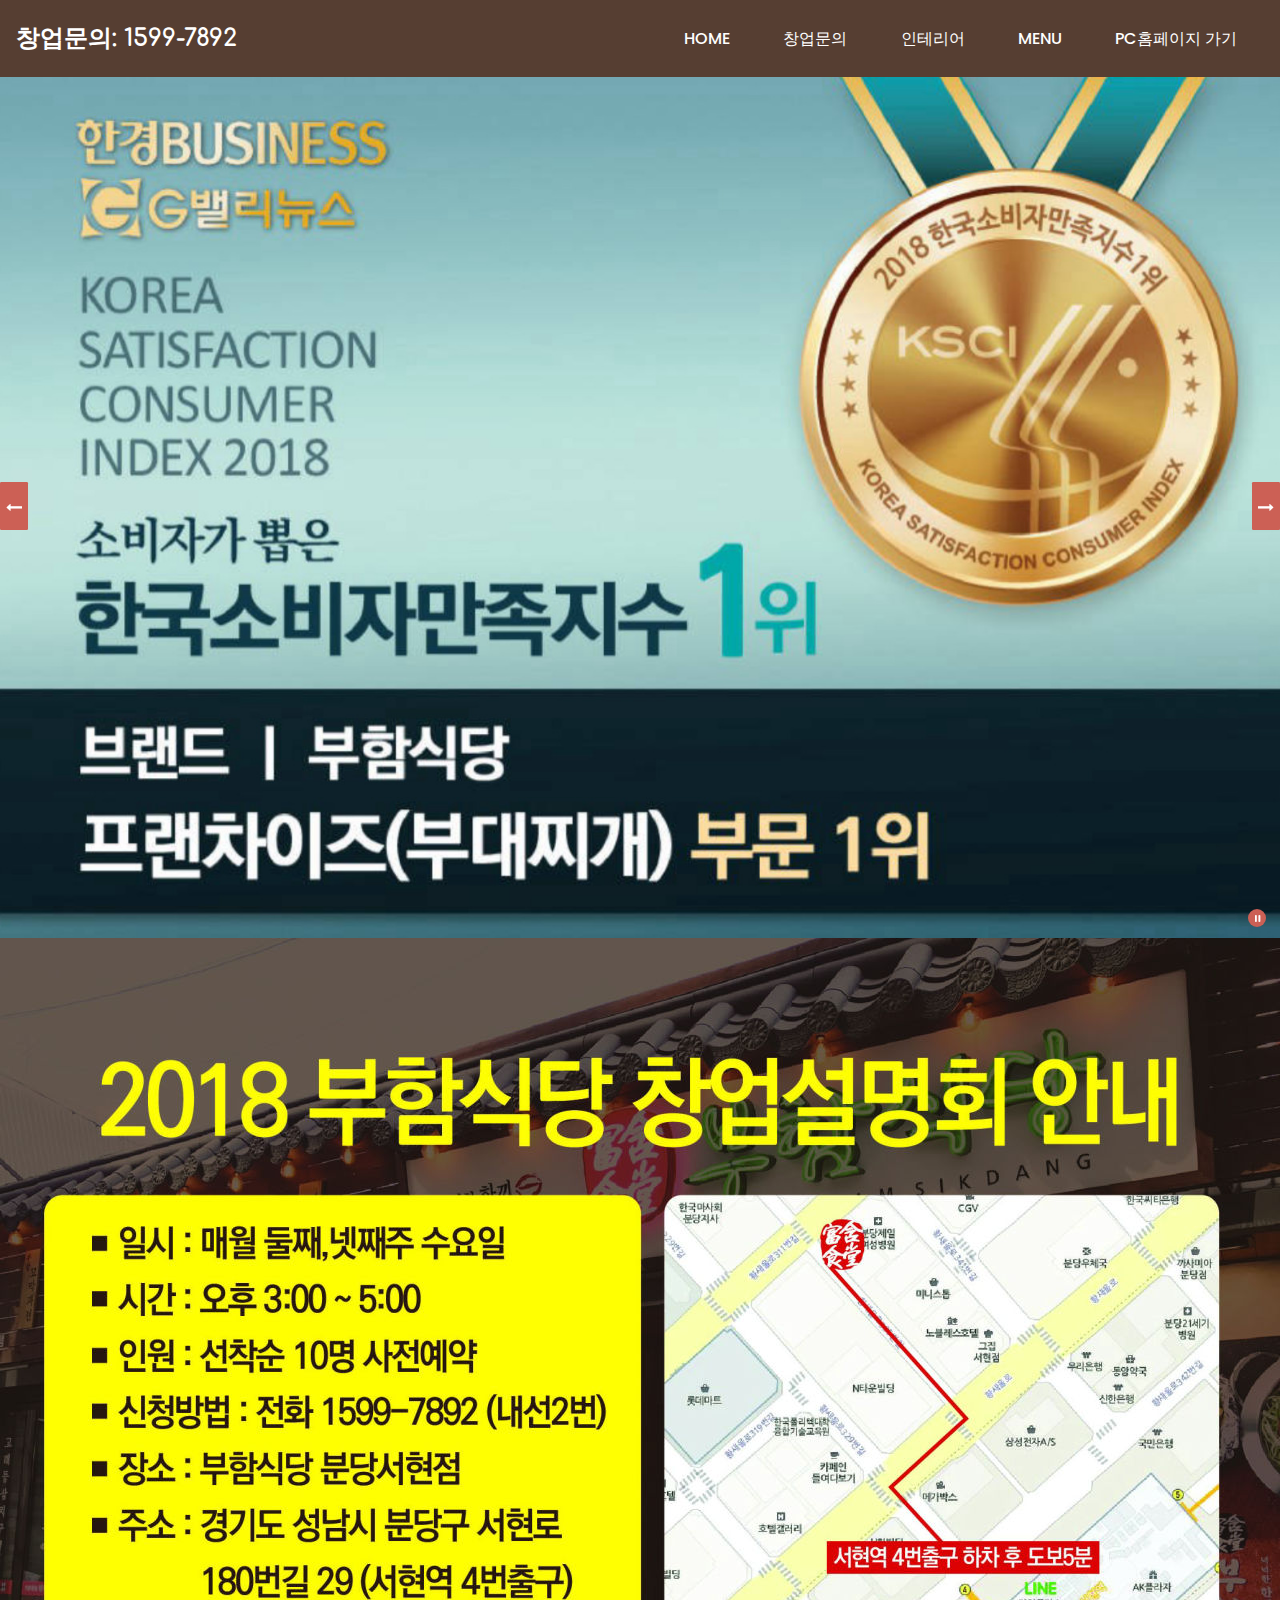
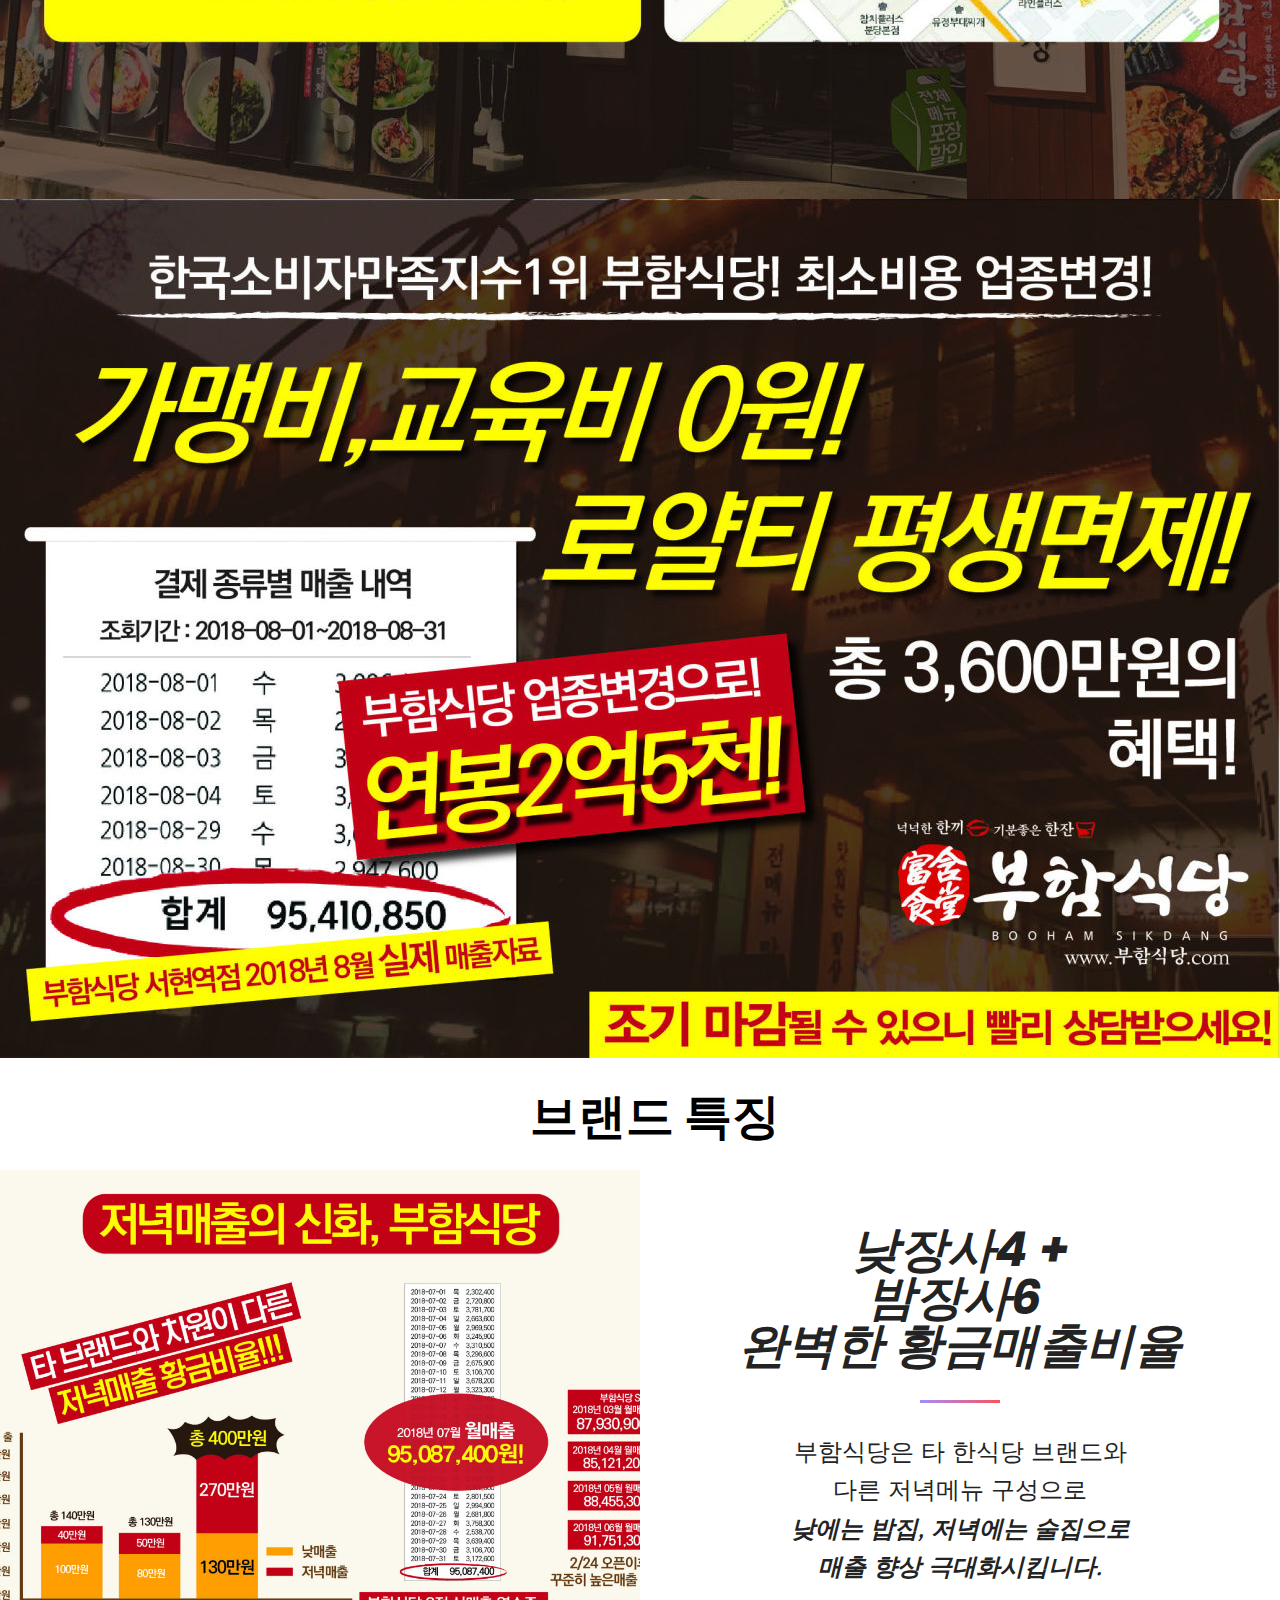
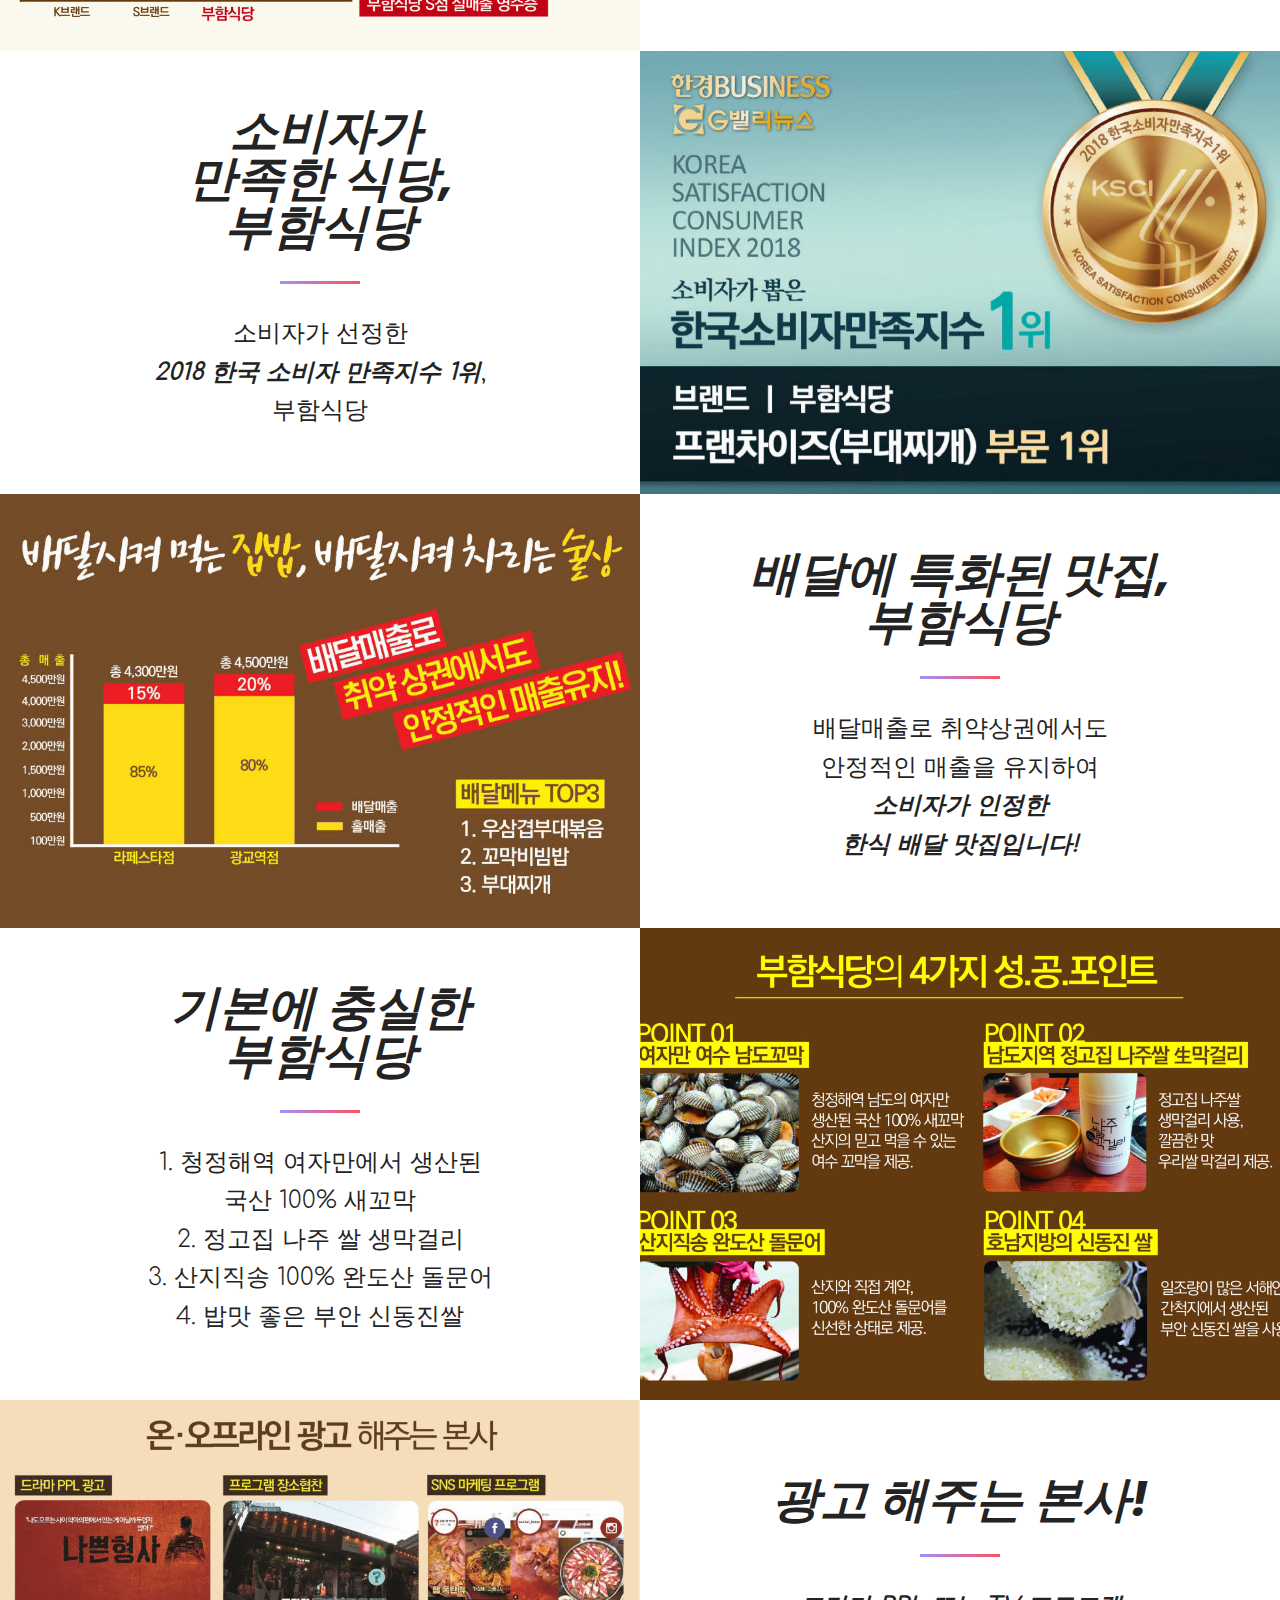
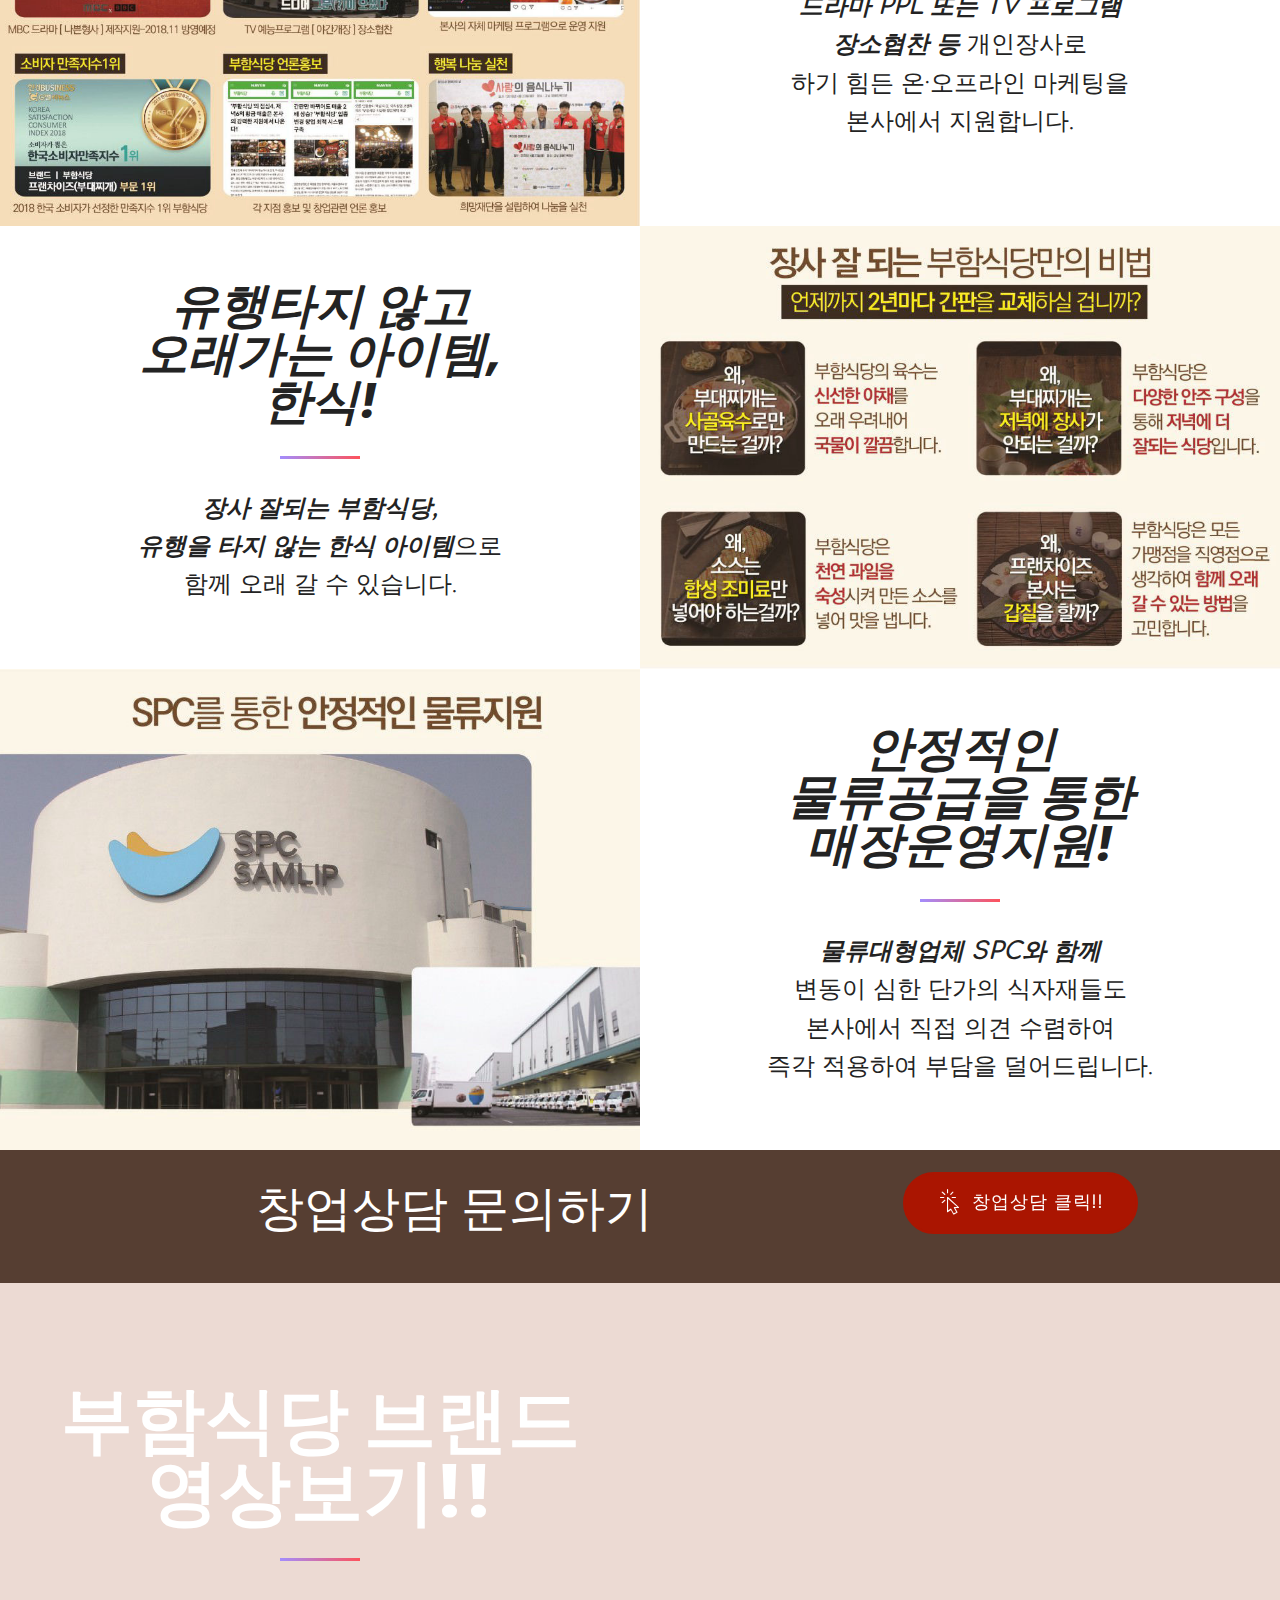
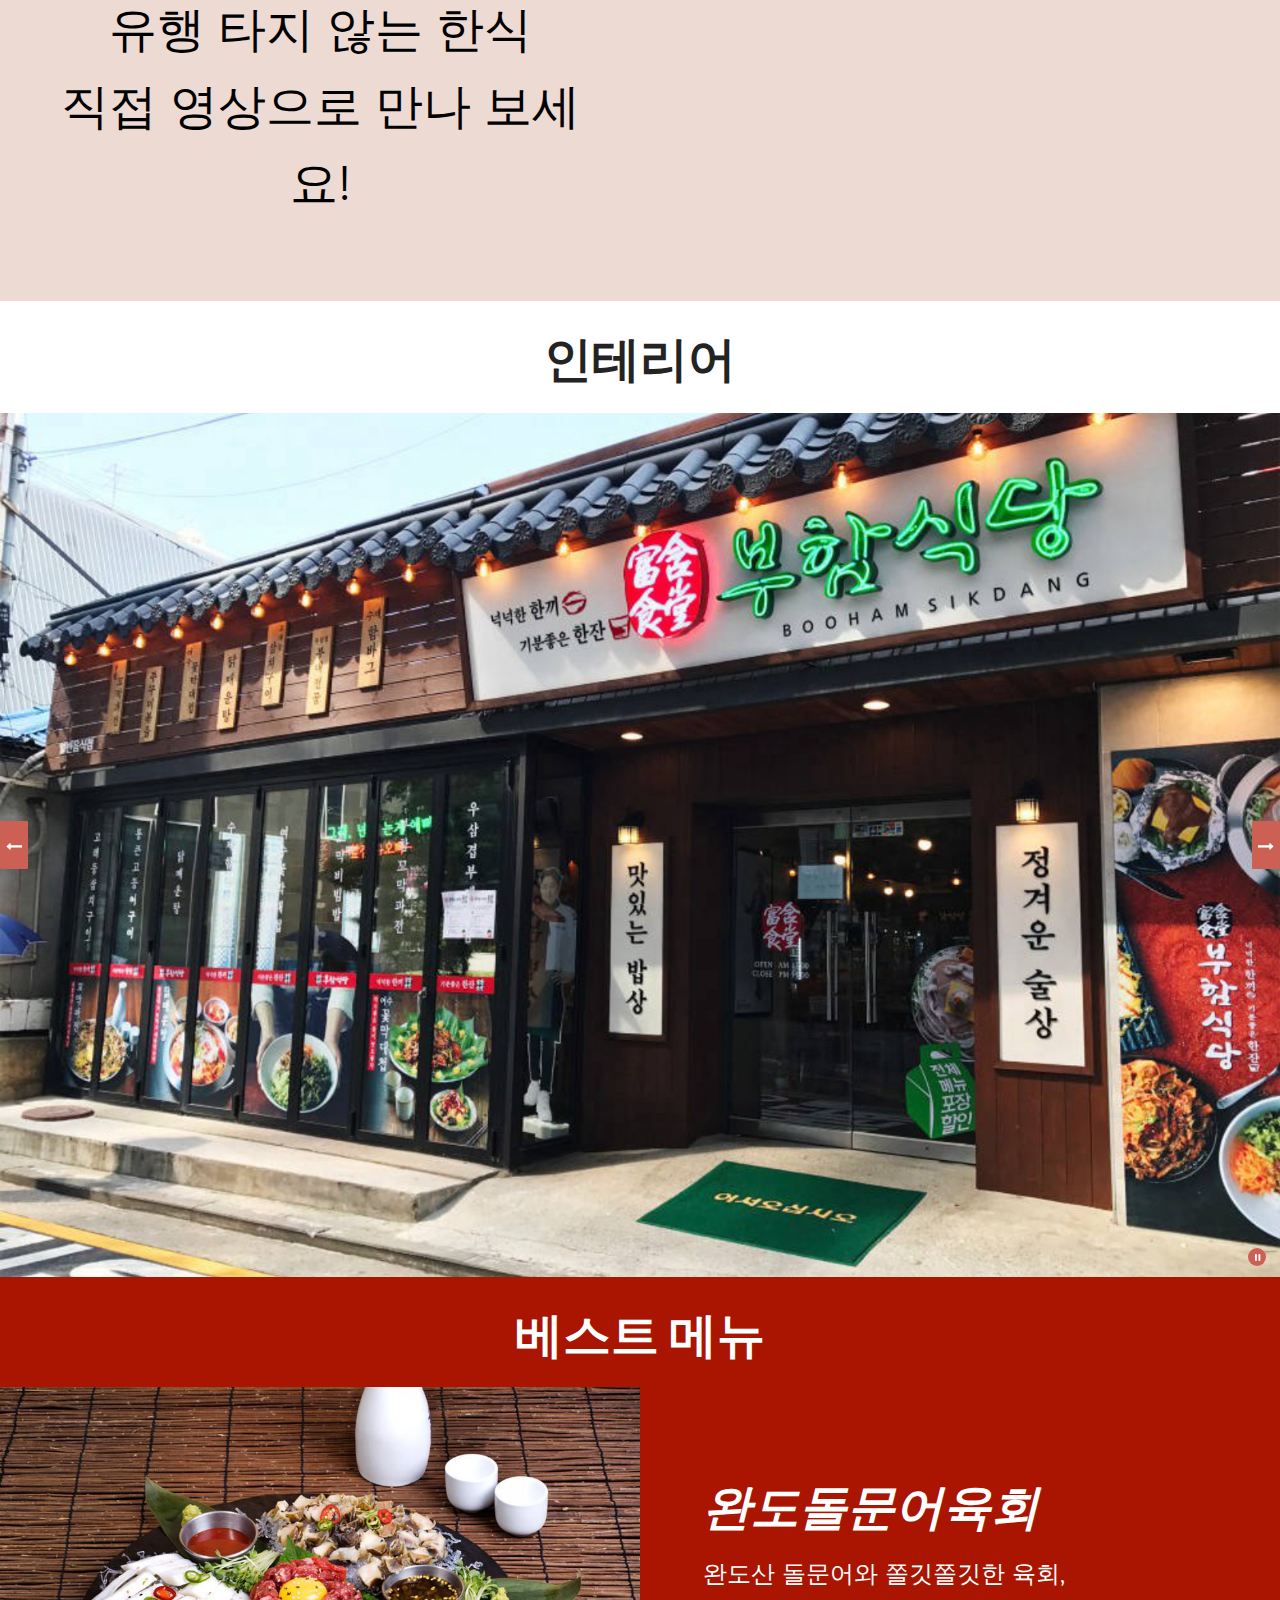
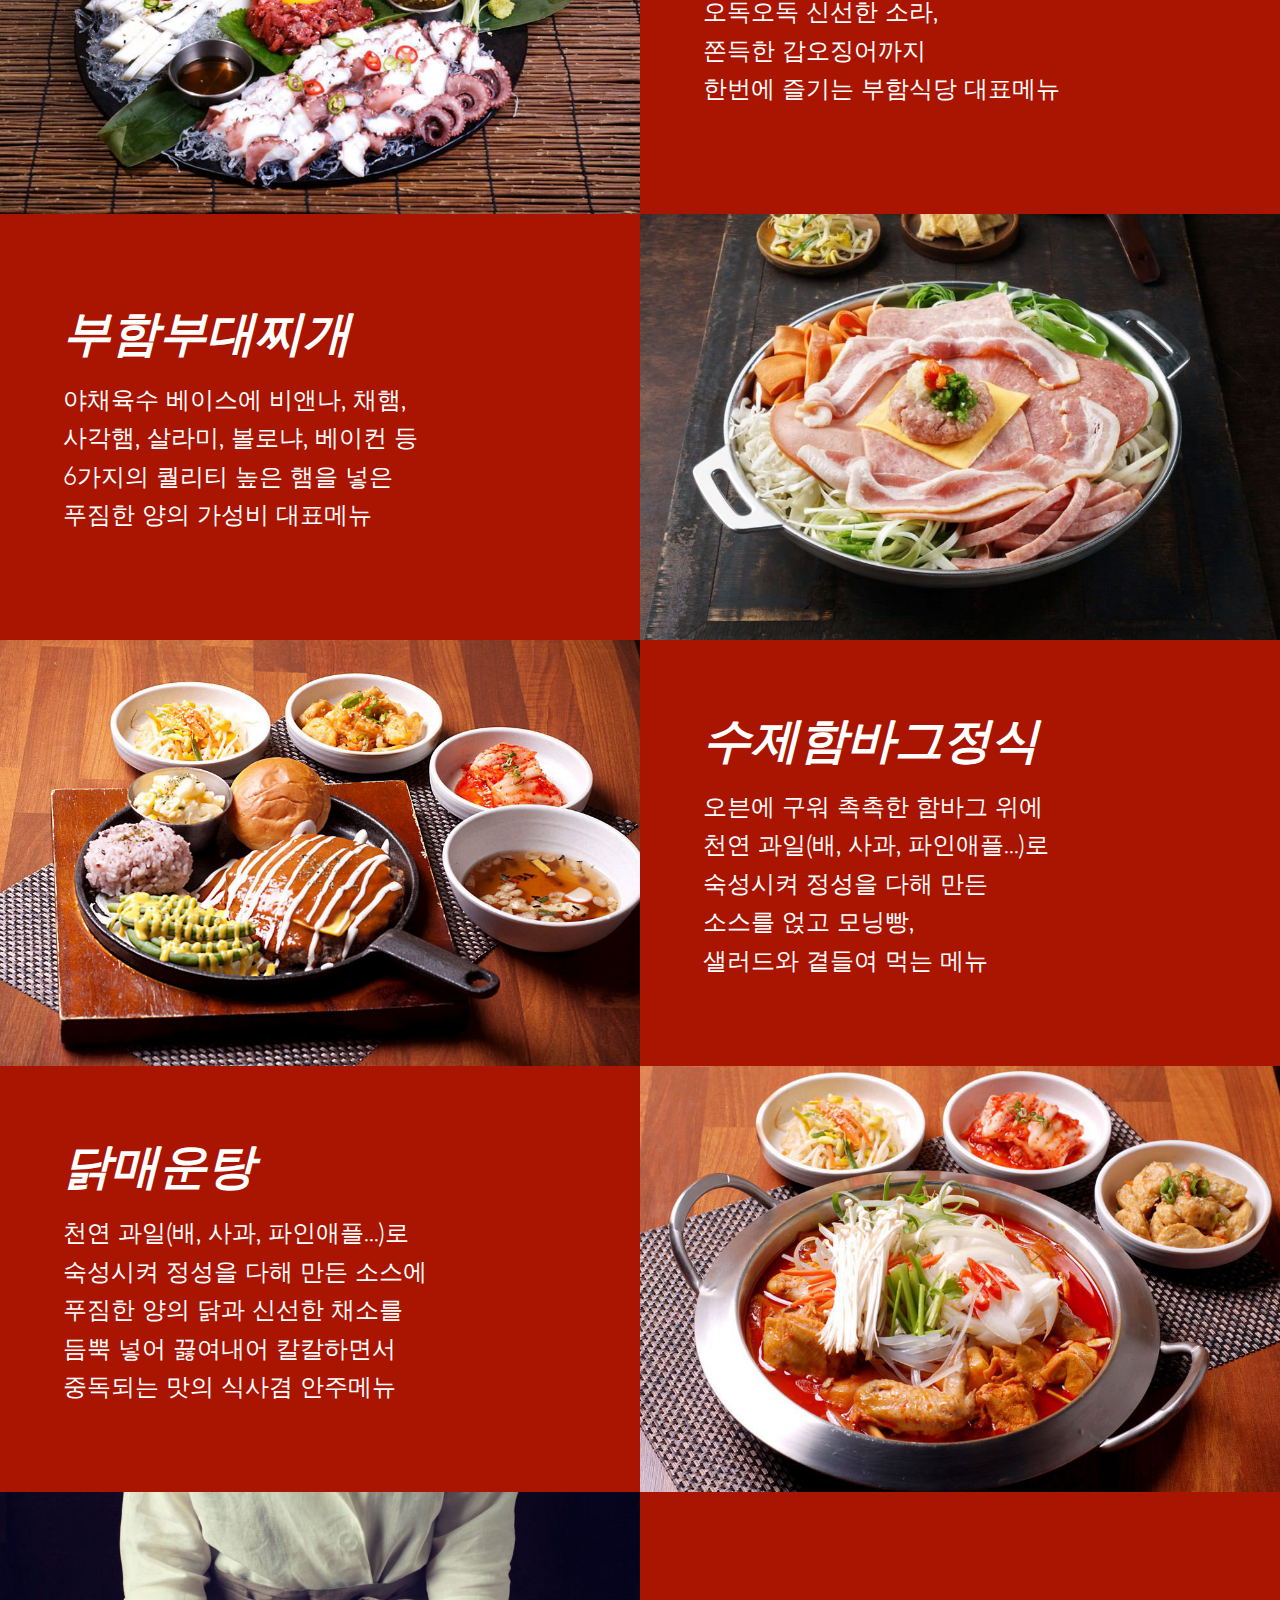
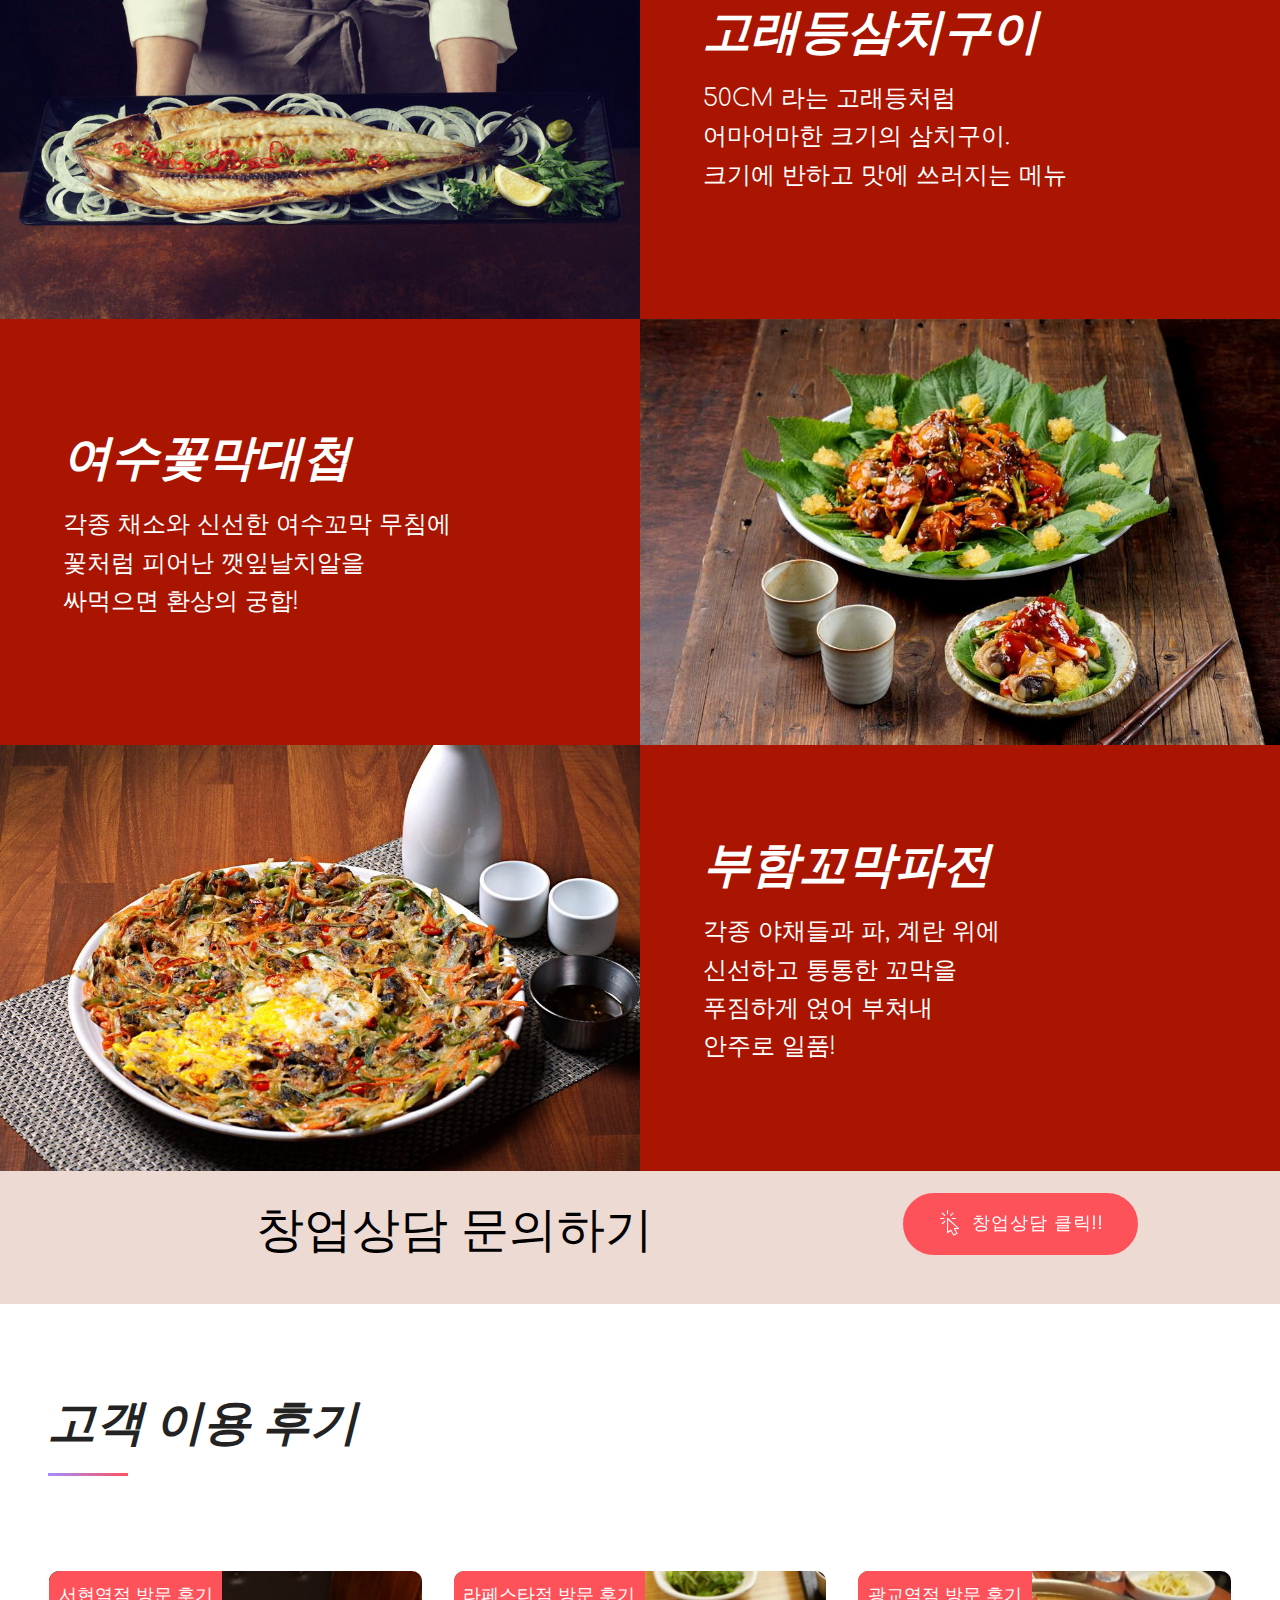
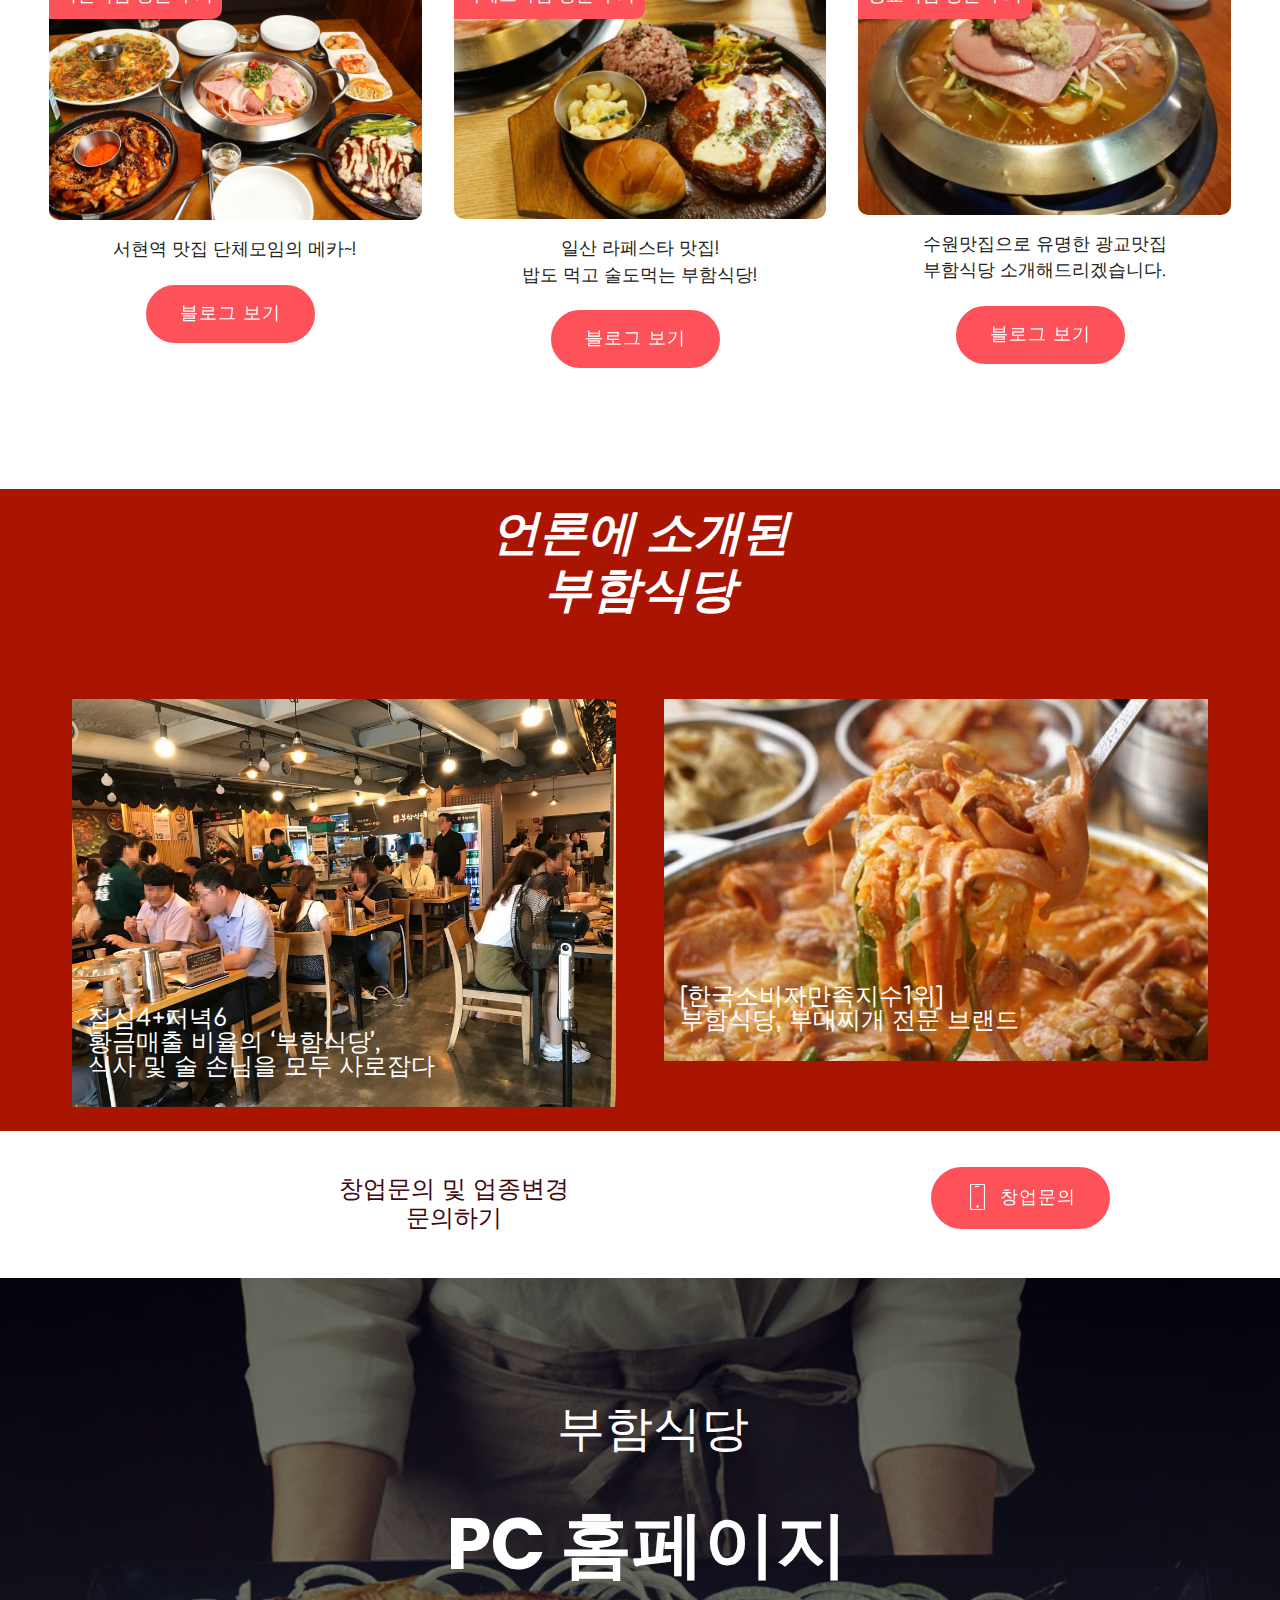
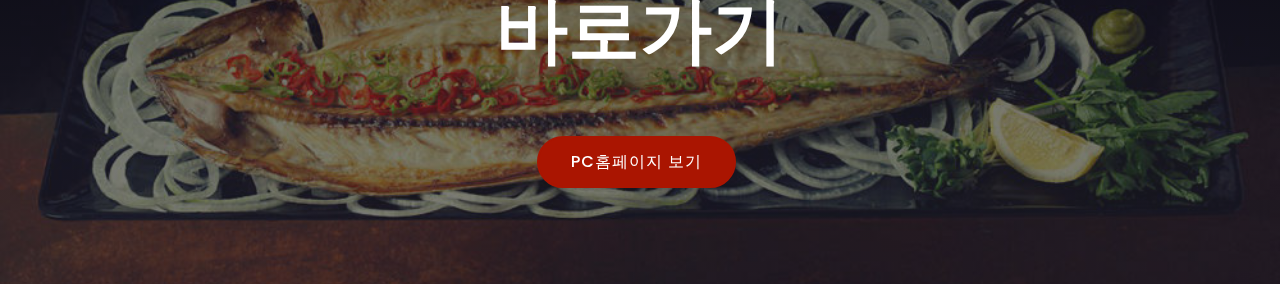
==== index.html @ ecb831d1 "11.16" ====
<!DOCTYPE html>
<html >
<head>
  <!-- Site made with Mobirise Website Builder v4.7.7, https://mobirise.com -->
  <meta charset="UTF-8">
  <meta http-equiv="X-UA-Compatible" content="IE=edge">
  <meta name="generator" content="Mobirise v4.7.7, mobirise.com">
  <meta name="viewport" content="width=device-width, initial-scale=1, minimum-scale=1">
  <link rel="shortcut icon" href="assets/images/logo2.png" type="image/x-icon">
  <meta name="description" content="부함식당 한식창업 아이템">
  <title>부함식당 한식창업</title>
  <link rel="stylesheet" href="assets/icon54/style.css">
  <link rel="stylesheet" href="assets/web/assets/mobirise-icons/mobirise-icons.css">
  <link rel="stylesheet" href="https://fonts.googleapis.com/css?family=Poppins:300,400,500,600,700">
  <link rel="stylesheet" href="assets/bootstrap/css/bootstrap.min.css">
  <link rel="stylesheet" href="assets/bootstrap/css/bootstrap-grid.min.css">
  <link rel="stylesheet" href="assets/bootstrap/css/bootstrap-reboot.min.css">
  <link rel="stylesheet" href="assets/dropdown/css/style.css">
  <link rel="stylesheet" href="assets/theme/css/style.css">
  <link rel="stylesheet" href="assets/wowslider-init/style.css">
  <link rel="stylesheet" href="assets/mobirise/css/mbr-additional.css" type="text/css">
  
  
  <!-- Facebook Pixel Code -->
<script>
!function(f,b,e,v,n,t,s){if(f.fbq)return;n=f.fbq=function(){n.callMethod?
n.callMethod.apply(n,arguments):n.queue.push(arguments)};if(!f._fbq)f._fbq=n;
n.push=n;n.loaded=!0;n.version='2.0';n.queue=[];t=b.createElement(e);t.async=!0;
t.src=v;s=b.getElementsByTagName(e)[0];s.parentNode.insertBefore(t,s)}(window,
document,'script','https://connect.facebook.net/en_US/fbevents.js');
fbq('init', '334374096729986');
fbq('track', 'PageView');
</script>
<noscript><img height="1" width="1" style="display:none"
src="https://www.facebook.com/tr?id=334374096729986&ev=PageView&noscript=1"
/></noscript>
<!-- DO NOT MODIFY -->
<!-- End Facebook Pixel Code -->

<script type="text/javascript" charset="UTF-8" src="//t1.daumcdn.net/adfit/static/kp.js"></script>
<script type="text/javascript">
      kakaoPixel('2695495628180375016').pageView('retageting');
</script>
<link rel="stylesheet" href = "assets/wowslider-init/boundary/style.css"></link><link rel="stylesheet" href = "assets/wowslider-init/boundary/style.css"></link></head>
<body>
  <section class="menu cid-qMMxXJLkba" once="menu" id="menu1-8">

    
    

    <nav class="navbar navbar-dropdown navbar-fixed-top navbar-expand-lg">
        <div class="navbar-brand">
            
            <span class="navbar-caption-wrap"><a class="navbar-caption text-white display-5" href="tel:1599-7892">창업문의: 1599-7892<br></a></span>
        </div>
        <button class="navbar-toggler" type="button" data-toggle="collapse" data-target="#navbarSupportedContent" aria-controls="navbarNavAltMarkup" aria-expanded="false" aria-label="Toggle navigation">
            <div class="hamburger">
                <span></span>
                <span></span>
                <span></span>
                <span></span>
            </div>
        </button>
      <div class="collapse navbar-collapse" id="navbarSupportedContent">
            <ul class="navbar-nav nav-dropdown nav-right" data-app-modern-menu="true"><li class="nav-item">
                    <a class="nav-link link text-white display-4" href="index.html">HOME</a>
                </li><li class="nav-item"><a class="nav-link link text-white display-4" href="db.html">창업문의</a></li>
                <li class="nav-item">
                    <a class="nav-link link text-white display-4" href="index.html#wowslider-q">인테리어</a>
                </li><li class="nav-item"><a class="nav-link link text-white display-4" href="index.html#features16-v">MENU</a></li>
                <li class="nav-item">
                    <a class="nav-link link text-white display-4" href="https://goo.gl/EQ16Mb" target="_blank">PC홈페이지 가기</a>
                </li></ul>
            
            
      </div>
    </nav>
</section>

<section once="footers" class="cid-qMMzba662f" id="footer1-d">

    

    

    <div class="container">
        <div class="media-container-row align-center justify-content-center align-items-center">
            <div class="section-text m-2">
                <p class="mbr-text mbr-black mb-0 mbr-fonts-style display-7">dfdfdfdfdfdfdf</p>
            </div>
            
        </div>
    </div>
</section>

<section class="mbr-wowslider-container mbr-section mbr-section__container carousel slide mbr-section-nopadding mbr-wowslider-container--boundary" data-ride="carousel" data-keyboard="false" data-wrap="true" data-interval="false" id="wowslider-9" data-rv-view="5" style="background-color: rgb(255, 255, 255);">
    <div class="mbr-wowslider">
        <div class="ws_images">
            <ul>
                <li>
                    
                    <img src="assets/images/batch-180918-4-1600x1080.jpg" alt="title 2" title="title 2"> text 2
                </li><li>
                    
                    <img src="assets/images/kakaotalk-photo-2018-10-01-11-43-52-1600x1080.jpg" alt="title 1" title="title 1"> text 1
                </li><li>
                    
                    <img src="assets/images/batch-180918-2-1600x1080.jpg" alt="title 3" title="title 3"> text 3
                </li><li>
                    
                    <img src="assets/images/kakaotalk-photo-2018-10-01-11-43-47-1600x1080.jpg" alt="title 2" title="title 2"> text 2
                </li>
            </ul>
        </div>
        <div class="ws_bullets">
            <div>
                <a href="#" title="">
                    <span><img alt="slide1" src="assets/images/batch-180918-4-85x48.png"></span>
                </a><a href="#" title="">
                    <span><img alt="slide1" src="assets/images/kakaotalk-photo-2018-10-01-11-43-52-85x48.png"></span>
                </a><a href="#" title="">
                    <span><img alt="slide1" src="assets/images/batch-180918-2-85x48.png"></span>
                </a><a href="#" title="">
                    <span><img alt="slide1" src="assets/images/kakaotalk-photo-2018-10-01-11-43-47-85x48.png"></span>
                </a>
            </div>
        </div>
        <div class="ws_shadow"></div>
        <div class="mbr-wowslider-options">
            <div class="params" data-paddingbottom="0" data-anim-type="basic_linear" data-theme="boundary" data-autoplay="true" data-paddingtop="0" data-fullscreen="true" data-showbullets="false" data-timeout="1" data-duration="2.5" data-height="1080" data-width="1600" data-responsive="2" data-showcaptions="false" data-captionseffect="slide" data-hidecontrols="false"></div>
        </div>
</div></section>

<section class="image2 cid-r6hcCCMscD" id="image2-2m">

    

    <figure class="mbr-figure">
        <div class="image-block" style="width: 100%;">
            <img src="assets/images/1212121212-1280x861.jpg" alt="" title="">
        </div>
    </figure>
</section>

<section class="image2 cid-r8SwVC0yPe" id="image2-2n">

    

    <figure class="mbr-figure">
        <div class="image-block" style="width: 100%;">
            <img src="assets/images/kakaotalk-photo-2018-11-09-14-21-27-1280x859.jpg" alt="" title="">
        </div>
    </figure>
</section>

<section class="cid-qMMzH7i9f5" id="content7-e">

    

    
    <div class="container-fluid">
        <div class="row justify-content-center">
            <div class="col-12 col-lg-6 col-md-8 align-center">
                
                <h2 class="mbr-section-title align-center mbr-fonts-style mbr-bold display-2"><p>&nbsp; &nbsp;브랜드 특징<br></p></h2>
            </div>
        </div>
    </div>
</section>

<section class="features1 cid-qMMA1m93Fi" id="features1-f">

    

    
    <div class="container-fluid">
        <div class="row main align-items-center">
            <div class="col-md-6 image-element align-self-stretch">
                <div class="img-wrap" style="width: 80%; height: 80%;">
                    <img src="assets/images/kakaotalk-photo-2018-10-01-11-43-52-1280x852.jpg" alt="" title="">
                </div>
            </div>
            <div class="col-md-6 text-element">
                <div class="text-content">
                    <h2 class="mbr-title pt-2 mbr-fonts-style align-center display-2"><strong><em>낮장사4 +</em></strong><br><strong><em>밤장사6&nbsp;</em></strong><br><strong><em>완벽한 황금매출비율</em></strong></h2>
                    <div class="underline align-center">
                         <div class="line"></div>
                    </div>
                    <div class="mbr-section-text">
                        <p class="mbr-text pt-3 mbr-light mbr-fonts-style align-center display-5">부함식당은 타 한식당 브랜드와<br>다른 저녁메뉴 구성으로<br><strong><em>낮에는 밥집, 저녁에는 술집으로<br>매출 향상 극대화시킵니다.</em></strong><br></p>
                    </div>
                    
                </div>
            </div>
        </div>
    </div>          
</section>

<section class="features1 cid-qMMAOLoNWB" id="features1-i">

    

    
    <div class="container-fluid">
        <div class="row main align-items-center">
            <div class="col-md-6 image-element align-self-stretch">
                <div class="img-wrap" style="width: 80%; height: 80%;">
                    <img src="assets/images/batch-180918-7-1000x665.jpg" alt="" title="">
                </div>
            </div>
            <div class="col-md-6 text-element">
                <div class="text-content">
                    <h2 class="mbr-title pt-2 mbr-fonts-style align-center display-2"><strong><em>&nbsp;소비자가</em></strong><br><strong><em>만족한 식당,</em></strong><br><strong><em>부함식당</em></strong></h2>
                    <div class="underline align-center">
                         <div class="line"></div>
                    </div>
                    <div class="mbr-section-text">
                        <p class="mbr-text pt-3 mbr-light mbr-fonts-style align-center display-5">소비자가 선정한<br><strong><em>2018 한국 소비자 만족지수 1위</em></strong>,<br>부함식당<br></p>
                    </div>
                    
                </div>
            </div>
        </div>
    </div>          
</section>

<section class="features1 cid-qNoszaMg7a" id="features1-1r">

    

    
    <div class="container-fluid">
        <div class="row main align-items-center">
            <div class="col-md-6 image-element align-self-stretch">
                <div class="img-wrap" style="width: 80%; height: 80%;">
                    <img src="assets/images/batch-180918-2-1000x665.jpg" alt="" title="">
                </div>
            </div>
            <div class="col-md-6 text-element">
                <div class="text-content">
                    <h2 class="mbr-title pt-2 mbr-fonts-style align-center display-2"><strong><em>배달에 특화된 맛집,</em></strong><br><strong><em>부함식당</em></strong></h2>
                    <div class="underline align-center">
                         <div class="line"></div>
                    </div>
                    <div class="mbr-section-text">
                        <p class="mbr-text pt-3 mbr-light mbr-fonts-style align-center display-5">배달매출로 취약상권에서도<br>안정적인 매출을 유지하여<br><strong><em>소비자가 인정한<br>한식 배달 맛집입니다!</em></strong><br></p>
                    </div>
                    
                </div>
            </div>
        </div>
    </div>          
</section>

<section class="features1 cid-qNotUq6Yxp" id="features1-1s">

    

    
    <div class="container-fluid">
        <div class="row main align-items-center">
            <div class="col-md-6 image-element align-self-stretch">
                <div class="img-wrap" style="width: 80%; height: 80%;">
                    <img src="assets/images/kakaotalk-photo-2018-10-15-15-37-14-1280x852.jpg" alt="" title="">
                </div>
            </div>
            <div class="col-md-6 text-element">
                <div class="text-content">
                    <h2 class="mbr-title pt-2 mbr-fonts-style align-center display-2"><strong><em>기본에 충실한</em></strong><br><strong><em>부함식당</em></strong></h2>
                    <div class="underline align-center">
                         <div class="line"></div>
                    </div>
                    <div class="mbr-section-text">
                        <p class="mbr-text pt-3 mbr-light mbr-fonts-style align-center display-5">1. 청정해역 여자만에서 생산된<br>국산 100% 새꼬막<br>2. 정고집 나주 쌀 생막걸리<br>3. 산지직송 100% 완도산 돌문어<br>4. 밥맛 좋은 부안 신동진쌀<br></p>
                    </div>
                    
                </div>
            </div>
        </div>
    </div>          
</section>

<section class="features1 cid-qMMAszRiwm" id="features1-g">

    

    
    <div class="container-fluid">
        <div class="row main align-items-center">
            <div class="col-md-6 image-element align-self-stretch">
                <div class="img-wrap" style="width: 80%; height: 80%;">
                    <img src="assets/images/batch-180918-4-1000x665.jpg" alt="" title="">
                </div>
            </div>
            <div class="col-md-6 text-element">
                <div class="text-content">
                    <h2 class="mbr-title pt-2 mbr-fonts-style align-center display-2"><strong><em>광고 해주는 본사!</em></strong></h2>
                    <div class="underline align-center">
                         <div class="line"></div>
                    </div>
                    <div class="mbr-section-text">
                        <p class="mbr-text pt-3 mbr-light mbr-fonts-style align-center display-5"><em><strong>드라마 PPL 또는 TV 프로그램<br>장소협찬 등</strong></em> 개인장사로<br>하기 힘든 온·오프라인 마케팅을<br>본사에서  지원합니다.<br></p>
                    </div>
                    
                </div>
            </div>
        </div>
    </div>          
</section>

<section class="features1 cid-qMMC7iAQ6t" id="features1-l">

    

    
    <div class="container-fluid">
        <div class="row main align-items-center">
            <div class="col-md-6 image-element align-self-stretch">
                <div class="img-wrap" style="width: 80%; height: 80%;">
                    <img src="assets/images/batch-180918-5-1000x667.jpg" alt="" title="">
                </div>
            </div>
            <div class="col-md-6 text-element">
                <div class="text-content">
                    <h2 class="mbr-title pt-2 mbr-fonts-style align-center display-2"><strong><em>유행타지 않고</em></strong><br><strong><em>오래가는 아이템,</em></strong><br><strong><em>한식!</em></strong></h2>
                    <div class="underline align-center">
                         <div class="line"></div>
                    </div>
                    <div class="mbr-section-text">
                        <p class="mbr-text pt-3 mbr-light mbr-fonts-style align-center display-5"><strong><em>장사 잘되는 부함식당,</em></strong><br><strong><em>유행을 타지 않는 한식 아이템</em></strong>으로<br>함께 오래 갈 수 있습니다.<br></p>
                    </div>
                    
                </div>
            </div>
        </div>
    </div>          
</section>

<section class="features1 cid-qMMB5ZjVX3" id="features1-j">

    

    
    <div class="container-fluid">
        <div class="row main align-items-center">
            <div class="col-md-6 image-element align-self-stretch">
                <div class="img-wrap" style="width: 80%; height: 80%;">
                    <img src="assets/images/batch-180918-6-1000x667.jpg" alt="" title="">
                </div>
            </div>
            <div class="col-md-6 text-element">
                <div class="text-content">
                    <h2 class="mbr-title pt-2 mbr-fonts-style align-center display-2"><strong><em>안정적인</em></strong><br><strong><em>물류공급을&nbsp;</em></strong><strong><em>통한</em></strong><br><strong><em>매장운영지원!</em></strong></h2>
                    <div class="underline align-center">
                         <div class="line"></div>
                    </div>
                    <div class="mbr-section-text">
                        <p class="mbr-text pt-3 mbr-light mbr-fonts-style align-center display-5"><strong><em>물류대형업체 SPC와 함께</em></strong><br>변동이 심한 단가의 식자재들도<br>본사에서 직접 의견 수렴하여<br>즉각 적용하여 부담을 덜어드립니다.<br></p>
                    </div>
                    
                </div>
            </div>
        </div>
    </div>          
</section>

<section class="cid-qMMJbkjEQW" id="info1-12">

    

    
    <div class="container text-center">
        <div class="row justify-content-center">
            <div class="col-md-8 section">
                <div class="section-title">
                    <h3 class="mbr-fonts-style mbr-section-title display-2">창업상담 문의하기</h3>
                </div>
            </div>
            <div class="col-md-4 mbr-section-btn"><a href="db.html" class="btn btn-info display-7"><span class="icon54-v1-click-1 mbr-iconfont mbr-iconfont-btn"></span>창업상담 클릭!!</a></div>
        </div>
    </div>
</section>

<section class="features4 cid-qMMCCzQsJc" id="features4-m">

    

    
    <div class="container-fluid">   
        <div class="row content-row align-items-center">
            <div class="col-lg-6 text-content">
                <h2 class="mbr-title pt-2 mbr-fonts-style align-center mbr-black display-1"><strong>부함식당 브랜드</strong><br><strong>영상보기!!</strong></h2>
                <div class="underline align-center">
                    <div class="line"></div>
                </div>
                <div class="mbr-section-text">
                    <p class="mbr-text pt-3 mbr-light mbr-fonts-style align-center display-2">유행 타지 않는 한식<br>직접 영상으로 만나 보세요!</p>
                </div>
                
            </div>
            <div class="col-lg-6 media-content">
                <div class="mbr-figure"><iframe class="mbr-embedded-video" src="https://www.youtube.com/embed/zvyO1u4WNfY?rel=0&amp;amp;showinfo=0&amp;autoplay=0&amp;loop=0" width="1280" height="720" frameborder="0" allowfullscreen></iframe></div>
            </div>
        </div>
    </div>          
</section>

<section class="cid-qMMFSzTJXP" id="content7-p">

    

    
    <div class="container-fluid">
        <div class="row justify-content-center">
            <div class="col-12 col-lg-6 col-md-8 align-center">
                
                <h2 class="mbr-section-title align-center mbr-fonts-style mbr-bold display-2"><p>인테리어<br></p></h2>
            </div>
        </div>
    </div>
</section>

<section class="mbr-wowslider-container mbr-section mbr-section__container carousel slide mbr-section-nopadding mbr-wowslider-container--boundary" data-ride="carousel" data-keyboard="false" data-wrap="true" data-interval="false" id="wowslider-q" data-rv-view="57" style="background-color: rgb(255, 255, 255);">
    <div class="mbr-wowslider">
        <div class="ws_images">
            <ul>
                <li>
                    
                    <img src="assets/images/batch-1-1600x1080.jpg" alt="title 1" title="title 1"> text 1
                </li><li>
                    
                    <img src="assets/images/batch-2-1600x1080.jpg" alt="title 1" title="title 1"> text 1
                </li><li>
                    
                    <img src="assets/images/batch-3-1600x1080.jpg" alt="title 3" title="title 3"> text 3
                </li><li>
                    
                    <img src="assets/images/batch-4-1600x1080.jpg" alt="title 2" title="title 2"> text 2
                </li><li>
                    
                    <img src="assets/images/batch-5-1600x1080.jpg" alt="title 2" title="title 2"> text 2
                </li><li>
                    
                    <img src="assets/images/batch-6-1600x1080.jpg" alt="title 1" title="title 1"> text 1
                </li>
            </ul>
        </div>
        <div class="ws_bullets">
            <div>
                <a href="#" title="">
                    <span><img alt="slide1" src="assets/images/batch-1-85x48.png"></span>
                </a><a href="#" title="">
                    <span><img alt="slide1" src="assets/images/batch-2-85x48.png"></span>
                </a><a href="#" title="">
                    <span><img alt="slide1" src="assets/images/batch-3-85x48.png"></span>
                </a><a href="#" title="">
                    <span><img alt="slide1" src="assets/images/batch-4-85x48.png"></span>
                </a><a href="#" title="">
                    <span><img alt="slide1" src="assets/images/batch-5-85x48.png"></span>
                </a><a href="#" title="">
                    <span><img alt="slide1" src="assets/images/batch-6-85x48.png"></span>
                </a>
            </div>
        </div>
        <div class="ws_shadow"></div>
        <div class="mbr-wowslider-options">
            <div class="params" data-paddingbottom="0" data-anim-type="basic_linear" data-theme="boundary" data-autoplay="true" data-paddingtop="0" data-fullscreen="true" data-showbullets="false" data-timeout="1" data-duration="1" data-height="1080" data-width="1600" data-responsive="2" data-showcaptions="false" data-captionseffect="slide" data-hidecontrols="false"></div>
        </div>
</div></section>

<section class="cid-qMMGcnCfR4" id="content7-s">

    

    
    <div class="container-fluid">
        <div class="row justify-content-center">
            <div class="col-12 col-lg-6 col-md-8 align-center">
                
                <h2 class="mbr-section-title align-center mbr-fonts-style mbr-bold display-2">베스트 메뉴</h2>
            </div>
        </div>
    </div>
</section>

<section class="features16 cid-qMMHpKBC55" id="features16-v">

    

    
    <div class="container-fluid">
        <div class="row main align-items-center">
            <div class="col-md-6 image-element align-self-stretch">
                <div class="img-wrap" style="width: 80%; height: 80%;">
                    <img src="assets/images/batch-1000x666.jpg" alt="" title="">
                </div>
            </div>
            <div class="col-md-6 text-element">
                <div class="text-content">
                    <h2 class="mbr-title pt-2 mbr-fonts-style align-left mbr-white display-2"><strong><em>완도돌문어육회</em></strong></h2>
                    
                    <div class="mbr-section-text">
                        <p class="mbr-text pt-3 mbr-light mbr-fonts-style align-left mbr-white display-5">완도산 돌문어와 쫄깃쫄깃한 육회,<br>오독오독 신선한 소라,<br>쫀득한 갑오징어까지<br>한번에 즐기는 부함식당 대표메뉴<br></p>
                    </div>
                    
                </div>
            </div>
        </div>
    </div>          
</section>

<section class="features16 cid-qMMHIPTZZG" id="features16-w">

    

    
    <div class="container-fluid">
        <div class="row main align-items-center">
            <div class="col-md-6 image-element align-self-stretch">
                <div class="img-wrap" style="width: 80%; height: 80%;">
                    <img src="assets/images/batch-1000x6660.jpg" alt="" title="">
                </div>
            </div>
            <div class="col-md-6 text-element">
                <div class="text-content">
                    <h2 class="mbr-title pt-2 mbr-fonts-style align-left mbr-white display-2"><strong><em>부함부대찌개</em></strong></h2>
                    
                    <div class="mbr-section-text">
                        <p class="mbr-text pt-3 mbr-light mbr-fonts-style align-left mbr-white display-5">야채육수 베이스에 비앤나, 채햄,<br>사각햄, 살라미, 볼로냐, 베이컨 등<br>6가지의 퀄리티 높은 햄을 넣은<br>푸짐한 양의 가성비 대표메뉴<br></p>
                    </div>
                    
                </div>
            </div>
        </div>
    </div>          
</section>

<section class="features16 cid-qMMHZScOCe" id="features16-x">

    

    
    <div class="container-fluid">
        <div class="row main align-items-center">
            <div class="col-md-6 image-element align-self-stretch">
                <div class="img-wrap" style="width: 80%; height: 80%;">
                    <img src="assets/images/batch-1000x66625.jpg" alt="" title="">
                </div>
            </div>
            <div class="col-md-6 text-element">
                <div class="text-content">
                    <h2 class="mbr-title pt-2 mbr-fonts-style align-left mbr-white display-2"><strong><em>수제함바그정식</em></strong></h2>
                    
                    <div class="mbr-section-text">
                        <p class="mbr-text pt-3 mbr-light mbr-fonts-style align-left mbr-white display-5">오븐에 구워 촉촉한&nbsp;함바그 위에<br>천연 과일(배, 사과, 파인애플...)로<br>숙성시켜 정성을 다해 만든<br>소스를 얹고 모닝빵,<br>샐러드와 곁들여 먹는 메뉴<br></p>
                    </div>
                    
                </div>
            </div>
        </div>
    </div>          
</section>

<section class="features16 cid-qMMI7ERpe6" id="features16-y">

    

    
    <div class="container-fluid">
        <div class="row main align-items-center">
            <div class="col-md-6 image-element align-self-stretch">
                <div class="img-wrap" style="width: 80%; height: 80%;">
                    <img src="assets/images/batch-1000x6661.jpg" alt="" title="">
                </div>
            </div>
            <div class="col-md-6 text-element">
                <div class="text-content">
                    <h2 class="mbr-title pt-2 mbr-fonts-style align-left mbr-white display-2"><strong><em>닭매운탕</em></strong></h2>
                    
                    <div class="mbr-section-text">
                        <p class="mbr-text pt-3 mbr-light mbr-fonts-style align-left mbr-white display-5">천연 과일(배, 사과, 파인애플...)로<br>숙성시켜 정성을 다해 만든 소스에<br>푸짐한 양의 닭과 신선한 채소를<br>듬뿍 넣어 끓여내어 칼칼하면서<br>중독되는 맛의 식사겸 안주메뉴<br></p>
                    </div>
                    
                </div>
            </div>
        </div>
    </div>          
</section>

<section class="features16 cid-qMMIdftZhl" id="features16-z">

    

    
    <div class="container-fluid">
        <div class="row main align-items-center">
            <div class="col-md-6 image-element align-self-stretch">
                <div class="img-wrap" style="width: 80%; height: 80%;">
                    <img src="assets/images/batch-1000x6662.jpg" alt="" title="">
                </div>
            </div>
            <div class="col-md-6 text-element">
                <div class="text-content">
                    <h2 class="mbr-title pt-2 mbr-fonts-style align-left mbr-white display-2"><strong><em>고래등삼치구이</em></strong></h2>
                    
                    <div class="mbr-section-text">
                        <p class="mbr-text pt-3 mbr-light mbr-fonts-style align-left mbr-white display-5">50CM 라는 고래등처럼<br>어마어마한 크기의 삼치구이.<br>크기에 반하고 맛에 쓰러지는 메뉴<br></p>
                    </div>
                    
                </div>
            </div>
        </div>
    </div>          
</section>

<section class="features16 cid-qMMIjbzva9" id="features16-10">

    

    
    <div class="container-fluid">
        <div class="row main align-items-center">
            <div class="col-md-6 image-element align-self-stretch">
                <div class="img-wrap" style="width: 80%; height: 80%;">
                    <img src="assets/images/batch-1000x6663.jpg" alt="" title="">
                </div>
            </div>
            <div class="col-md-6 text-element">
                <div class="text-content">
                    <h2 class="mbr-title pt-2 mbr-fonts-style align-left mbr-white display-2"><strong><em>여수꽃막대첩</em></strong></h2>
                    
                    <div class="mbr-section-text">
                        <p class="mbr-text pt-3 mbr-light mbr-fonts-style align-left mbr-white display-5">각종 채소와 신선한 여수꼬막 무침에<br>꽃처럼 피어난 깻잎날치알을<br>싸먹으면 환상의 궁합!<br></p>
                    </div>
                    
                </div>
            </div>
        </div>
    </div>          
</section>

<section class="features16 cid-qN5GTihEHc" id="features16-1p">

    

    
    <div class="container-fluid">
        <div class="row main align-items-center">
            <div class="col-md-6 image-element align-self-stretch">
                <div class="img-wrap" style="width: 80%; height: 80%;">
                    <img src="assets/images/batch-1000x6664.jpg" alt="" title="">
                </div>
            </div>
            <div class="col-md-6 text-element">
                <div class="text-content">
                    <h2 class="mbr-title pt-2 mbr-fonts-style align-left mbr-white display-2"><strong><em>부함꼬막파전</em></strong></h2>
                    
                    <div class="mbr-section-text">
                        <p class="mbr-text pt-3 mbr-light mbr-fonts-style align-left mbr-white display-5">각종 야채들과 파, 계란 위에<br>신선하고 통통한 꼬막을<br>푸짐하게 얹어 부쳐내<br>안주로 일품!<br></p>
                    </div>
                    
                </div>
            </div>
        </div>
    </div>          
</section>

<section class="cid-qMMJOUzOjD" id="info1-14">

    

    
    <div class="container text-center">
        <div class="row justify-content-center">
            <div class="col-md-8 section">
                <div class="section-title">
                    <h3 class="mbr-fonts-style mbr-section-title display-2">창업상담 문의하기</h3>
                </div>
            </div>
            <div class="col-md-4 mbr-section-btn"><a href="db.html" class="btn btn-secondary display-7"><span class="icon54-v1-click-1 mbr-iconfont mbr-iconfont-btn"></span>창업상담 클릭!!</a></div>
        </div>
    </div>
</section>

<section class="features12 cid-qMPRfemmSI" id="features12-1c">

    

    
    <div class="container-fluid">
        <h2 class="mbr-section-title align-left mbr-fonts-style display-2"><strong><em>고객 이용 후기</em></strong></h2>
        <div class="underline align-left pb-3">
            <div class="line"></div>
        </div>
        
        <div class="row justify-content-center align-items-start pt-5">
            <div class="card px-3 py-4 col-12 col-md-6 col-lg-4">
                <div class="card-wrapper flip-card">
                    <div class="card-img">
                        <img src="assets/images/1-966x644.jpg" alt="Mobirise" title="">
                        <div class="img-text mbr-text mbr-fonts-style align-center mbr-white display-7">서현역점 방문 후기</div>
                    </div>
                    <div class="card-box">
                        <p class="mbr-card-text mbr-fonts-style align-center display-7">서현역 맛집 단체모임의 메카~!<br></p>
                        <div class="mbr-section-btn align-center"><a href="https://blog.naver.com/dieu_shop/221293682030" class="btn btn-secondary display-7">블로그 보기</a></div>
                    </div>
                </div>
            </div>
            <div class="card px-3 py-4 col-12 col-md-6 col-lg-4">
                <div class="card-wrapper flip-card">
                    <div class="card-img">
                        <img src="assets/images/batch-2-1000x665.jpg" alt="Mobirise" title="">
                        <div class="img-text mbr-text mbr-fonts-style align-center mbr-white display-7">라페스타점 방문 후기</div>
                    </div>
                    <div class="card-box">
                        <p class="mbr-card-text mbr-fonts-style align-center display-7">일산 라페스타 맛집!<br>밥도 먹고 술도먹는 부함식당!<br></p>
                        <div class="mbr-section-btn align-center"><a href="https://blog.naver.com/euro1984/221266729701" class="btn btn-secondary display-7">블로그 보기</a></div>
                    </div>
                </div>
            </div>

            <div class="card px-3 py-4 col-12 col-md-6 col-lg-4">
                <div class="card-wrapper flip-card">
                    <div class="card-img">
                        <img src="assets/images/batch-3-1000x653.jpg" alt="Mobirise" title="">
                        <div class="img-text mbr-text mbr-fonts-style align-center mbr-white display-7">광교역점 방문 후기</div>
                    </div>
                    <div class="card-box">
                        <p class="mbr-card-text mbr-fonts-style align-center display-7">수원맛집으로 유명한 광교맛집<br>부함식당 소개해드리겠습니다.<br></p>
                        <div class="mbr-section-btn align-center"><a href="https://blog.naver.com/emc24/221268351428" class="btn btn-secondary display-7">블로그 보기</a></div>
                    </div>
                </div>
            </div>

            

            

            
        </div>
    </div>
</section>

<section class="features9 popup-btn-cards cid-qMMLfGPBD6" id="features9-17">

    

    
    <div class="container-fluid">
        <h2 class="align-center mbr-fonts-style mbr-section-title display-2"><strong><em>언론에 소개된</em></strong><br><strong><em>부함식당</em></strong></h2>
        
        
        <div class="row main justify-content-center pt-5">
            <div class="col-lg-6 p-4">
                <div class="image-element card-wrapper">
                    <img src="assets/images/batch-1-1000x750.jpg" alt="" title="">
                    <div class="mbr-overlay card-overlay"></div>
                    <div class="wrapper">
                        <h3 class="card-title mbr-fonts-style align-left mbr-white display-5">점심4+저녁6<br>황금매출 비율의 ‘부함식당’,<br>식사 및 술 손님을 모두 사로잡다</h3>
                        <div class="collapsed-content">
                            
                            <div class="mbr-section-btn"><a class="btn btn-md btn-warning display-7" href="http://www.kns.tv/news/articleView.html?idxno=432433">뉴스보기</a></div>
                        </div>
                   </div>
               </div>
            </div>
            <div class="col-lg-6 p-4">
                <div class="image-element card-wrapper">
                    <img src="assets/images/batch-2-1000x666.jpg" alt="" title="">
                    <div class="mbr-overlay card-overlay"></div>
                    <div class="wrapper">
                        <h3 class="card-title mbr-fonts-style align-left mbr-white display-5">[한국소비자만족지수1위]<br>부함식당, 부대찌개 전문 브랜드</h3>
                        <div class="collapsed-content">
                            
                            <div class="mbr-section-btn"><a class="btn btn-md btn-warning display-4" href="https://news.naver.com/main/read.nhn?mode=LSD&mid=sec&sid1=004&oid=050&aid=0000048622">뉴스보기</a></div>
                        </div>
                    </div>
                </div>
            </div>
        </div>
    </div>
</section>

<section class="cid-qMMLYceJNr" id="info1-1a">

    

    
    <div class="container text-center">
        <div class="row justify-content-center">
            <div class="col-md-8 section">
                <div class="section-title">
                    <h3 class="mbr-fonts-style mbr-section-title display-5">창업문의 및 업종변경<br>문의하기</h3>
                </div>
            </div>
            <div class="col-md-4 mbr-section-btn"><a href="db.html" class="btn btn-secondary display-7"><span class="mbri-mobile mbr-iconfont mbr-iconfont-btn"></span>
                    창업문의</a></div>
        </div>
    </div>
</section>

<section class="header3 cid-qMMMwnH9YI" id="header3-1b">

    

    <div class="mbr-overlay" style="opacity: 0.6;">
    </div>

    <div class="container align-center">
        <div class="row justify-content-center">
            <div class="media-container-column mbr-white col-md-10 offset-md-1">
                <h3 class="mbr-section-subtitle align-center mbr-light pb-3 mbr-fonts-style display-2"><p>&nbsp; 부함식당<br></p></h3>
                <h1 class="mbr-section-title mbr-bold pb-3 mbr-fonts-style display-1">&nbsp;PC 홈페이지<br>바로가기</h1>
                <p class="mbr-text pb-3 mbr-fonts-style display-7"></p>
                <div class="mbr-section-btn"><a class="btn btn-md btn-bgr btn-info display-4" href="https://goo.gl/EQ16Mb" target="_blank">PC홈페이지 보기</a></div>
            </div>
        </div>
    </div>
    
</section>


  <script src="assets/web/assets/jquery/jquery.min.js"></script>
  <script src="assets/popper/popper.min.js"></script>
  <script src="assets/bootstrap/js/bootstrap.min.js"></script>
  <script src="assets/smooth-scroll/smooth-scroll.js"></script>
  <script src="assets/touch-swipe/jquery.touch-swipe.min.js"></script>
  <script src="assets/wowslider-plugin/wowslider.js"></script>
  <script src="assets/dropdown/js/script.min.js"></script>
  <script src="assets/theme/js/script.js"></script>
  <script src="assets/wowslider-effect/effects.js"></script>
  <script src="assets/wowslider-init/script.js"></script>
  
  <script type="text/javascript">
/* <![CDATA[ */
var google_conversion_id = 977690298;
var google_custom_params = window.google_tag_params;
var google_remarketing_only = true;
/* ]]> */
</script>
<script type="text/javascript" src="//www.googleadservices.com/pagead/conversion.js">
</script>
<noscript>
<div style="display:inline;">
<img height="1" width="1" style="border-style:none;" alt="" src="//googleads.g.doubleclick.net/pagead/viewthroughconversion/977690298/?guid=ON&script=0"/>
</div>
</noscript>
</body>
</html>
---- assets/icon54/style.css ----
@font-face {
    font-family: 'icon54';
    src: url('fonts/icon54.eot?uf6sbu');
    src: url('fonts/icon54.eot?uf6sbu#iefix') format('embedded-opentype'),
        url('fonts/icon54.ttf?uf6sbu') format('truetype'),
        url('fonts/icon54.woff?uf6sbu') format('woff'),
        url('fonts/icon54.svg?uf6sbu#icon54') format('svg');
    font-weight: normal;
    font-style: normal;
}

[class^='icon54-v1-'],
[class*=' icon54-v1-'] {
    /* use !important to prevent issues with browser extensions that change fonts */
    font-family: 'icon54' !important;
    speak: none;
    font-style: normal;
    font-weight: normal;
    font-variant: normal;
    text-transform: none;
    line-height: 1;

    /* Better Font Rendering =========== */
    -webkit-font-smoothing: antialiased;
    -moz-osx-font-smoothing: grayscale;
}

.icon54-v1-add-bag::before {
    content: '\e900';
}
.icon54-v1-add-cart2::before {
    content: '\e901';
}
.icon54-v1-add-chat1::before {
    content: '\e902';
}
.icon54-v1-add-chat2::before {
    content: '\e903';
}
.icon54-v1-add-chat3::before {
    content: '\e904';
}
.icon54-v1-bitcoin-bag::before {
    content: '\e905';
}
.icon54-v1-bitcoin-cart::before {
    content: '\e906';
}
.icon54-v1-cart::before {
    content: '\e907';
}
.icon54-v1-char-search2::before {
    content: '\e908';
}
.icon54-v1-chat-1::before {
    content: '\e909';
}
.icon54-v1-chat-2::before {
    content: '\e90a';
}
.icon54-v1-chat-3::before {
    content: '\e90b';
}
.icon54-v1-chat-bubble1::before {
    content: '\e90c';
}
.icon54-v1-chat-bubble2::before {
    content: '\e90d';
}
.icon54-v1-chat-bubble4::before {
    content: '\e90e';
}
.icon54-v1-chat-bubble5::before {
    content: '\e90f';
}
.icon54-v1-chat-buble3::before {
    content: '\e910';
}
.icon54-v1-chat-delete1::before {
    content: '\e911';
}
.icon54-v1-chat-delete2::before {
    content: '\e912';
}
.icon54-v1-chat-delete3::before {
    content: '\e913';
}
.icon54-v1-chat-error1::before {
    content: '\e914';
}
.icon54-v1-chat-error2::before {
    content: '\e915';
}
.icon54-v1-chat-error3::before {
    content: '\e916';
}
.icon54-v1-chat-help1::before {
    content: '\e917';
}
.icon54-v1-chat-help2::before {
    content: '\e918';
}
.icon54-v1-chat-help3::before {
    content: '\e919';
}
.icon54-v1-chat-remouve1::before {
    content: '\e91a';
}
.icon54-v1-chat-remouve2::before {
    content: '\e91b';
}
.icon54-v1-chat-remouve3::before {
    content: '\e91c';
}
.icon54-v1-chat-search1::before {
    content: '\e91d';
}
.icon54-v1-chat-search3::before {
    content: '\e91e';
}
.icon54-v1-chat-settings1::before {
    content: '\e91f';
}
.icon54-v1-chat-settings2::before {
    content: '\e920';
}
.icon54-v1-chat-settings3::before {
    content: '\e921';
}
.icon54-v1-chat-user1::before {
    content: '\e922';
}
.icon54-v1-chat-user2::before {
    content: '\e923';
}
.icon54-v1-chat-user3::before {
    content: '\e924';
}
.icon54-v1-chat-user4::before {
    content: '\e925';
}
.icon54-v1-check-out::before {
    content: '\e926';
}
.icon54-v1-clear-bag::before {
    content: '\e927';
}
.icon54-v1-clear-cart2::before {
    content: '\e928';
}
.icon54-v1-conference-chat::before {
    content: '\e929';
}
.icon54-v1-conference-speach::before {
    content: '\e92a';
}
.icon54-v1-credit-card::before {
    content: '\e92b';
}
.icon54-v1-cuppon::before {
    content: '\e92c';
}
.icon54-v1-dismiss-bag::before {
    content: '\e92d';
}
.icon54-v1-dismiss-cart::before {
    content: '\e92e';
}
.icon54-v1-dismiss-chat1::before {
    content: '\e92f';
}
.icon54-v1-dismiss-chat2::before {
    content: '\e930';
}
.icon54-v1-dismiss-chat3::before {
    content: '\e931';
}
.icon54-v1-dollar-bag::before {
    content: '\e932';
}
.icon54-v1-dollar-cart::before {
    content: '\e933';
}
.icon54-v1-done-bag::before {
    content: '\e934';
}
.icon54-v1-done-cat::before {
    content: '\e935';
}
.icon54-v1-dream-bubble1::before {
    content: '\e936';
}
.icon54-v1-dream-bubble2::before {
    content: '\e937';
}
.icon54-v1-dreamimg-2::before {
    content: '\e938';
}
.icon54-v1-dreaming-1::before {
    content: '\e939';
}
.icon54-v1-euro-bag::before {
    content: '\e93a';
}
.icon54-v1-euro-cart::before {
    content: '\e93b';
}
.icon54-v1-favorite-bag::before {
    content: '\e93c';
}
.icon54-v1-favorite-cart::before {
    content: '\e93d';
}
.icon54-v1-favorite-chat1::before {
    content: '\e93e';
}
.icon54-v1-favorite-chat2::before {
    content: '\e93f';
}
.icon54-v1-favorite-chat3::before {
    content: '\e940';
}
.icon54-v1-full-cart2::before {
    content: '\e941';
}
.icon54-v1-gift-box2::before {
    content: '\e942';
}
.icon54-v1-gift-card2::before {
    content: '\e943';
}
.icon54-v1-home-bag::before {
    content: '\e944';
}
.icon54-v1-hot-offer::before {
    content: '\e945';
}
.icon54-v1-mobile-shopping1::before {
    content: '\e946';
}
.icon54-v1-mobile-shopping2::before {
    content: '\e947';
}
.icon54-v1-on-sale2::before {
    content: '\e948';
}
.icon54-v1-on-sale::before {
    content: '\e949';
}
.icon54-v1-online-shopping1::before {
    content: '\e94a';
}
.icon54-v1-online-store::before {
    content: '\e94b';
}
.icon54-v1-open-box::before {
    content: '\e94c';
}
.icon54-v1-pound-bag::before {
    content: '\e94d';
}
.icon54-v1-pound-cart::before {
    content: '\e94e';
}
.icon54-v1-remouve-bag::before {
    content: '\e94f';
}
.icon54-v1-remouve-cart2::before {
    content: '\e950';
}
.icon54-v1-rotate-2::before {
    content: '\e951';
}
.icon54-v1-search-bag::before {
    content: '\e952';
}
.icon54-v1-search-cart::before {
    content: '\e953';
}
.icon54-v1-secure-shopping3::before {
    content: '\e954';
}
.icon54-v1-secure-shopping4::before {
    content: '\e955';
}
.icon54-v1-secure-shopping5::before {
    content: '\e956';
}
.icon54-v1-share-conversation1::before {
    content: '\e957';
}
.icon54-v1-share-conversation2::before {
    content: '\e958';
}
.icon54-v1-share-conversation3::before {
    content: '\e959';
}
.icon54-v1-shipping-box::before {
    content: '\e95a';
}
.icon54-v1-shipping-scedule::before {
    content: '\e95b';
}
.icon54-v1-shipping::before {
    content: '\e95c';
}
.icon54-v1-shopping-bag::before {
    content: '\e95d';
}
.icon54-v1-video-message::before {
    content: '\e95e';
}
.icon54-v1-voice-message::before {
    content: '\e95f';
}
.icon54-v1-web-shop1::before {
    content: '\e960';
}
.icon54-v1-web-shop2::before {
    content: '\e961';
}
.icon54-v1-web-shop3::before {
    content: '\e962';
}
.icon54-v1-d-blockchart1::before {
    content: '\e963';
}
.icon54-v1-112::before {
    content: '\e964';
}
.icon54-v1-911::before {
    content: '\e965';
}
.icon54-v1-add-call::before {
    content: '\e966';
}
.icon54-v1-balloons::before {
    content: '\e967';
}
.icon54-v1-baseball-cap::before {
    content: '\e968';
}
.icon54-v1-bat-man::before {
    content: '\e969';
}
.icon54-v1-block-call::before {
    content: '\e96a';
}
.icon54-v1-block-chart1::before {
    content: '\e96b';
}
.icon54-v1-block-chart2::before {
    content: '\e96c';
}
.icon54-v1-block-chart3::before {
    content: '\e96d';
}
.icon54-v1-bluetuth-phonespeaker::before {
    content: '\e96e';
}
.icon54-v1-call-24h::before {
    content: '\e96f';
}
.icon54-v1-call-center24h::before {
    content: '\e970';
}
.icon54-v1-call-forward::before {
    content: '\e971';
}
.icon54-v1-call-made::before {
    content: '\e972';
}
.icon54-v1-call-recieved::before {
    content: '\e973';
}
.icon54-v1-call-reservation::before {
    content: '\e974';
}
.icon54-v1-clear-call::before {
    content: '\e975';
}
.icon54-v1-crain-hook::before {
    content: '\e976';
}
.icon54-v1-decreasing-chart1::before {
    content: '\e977';
}
.icon54-v1-decreasing-chart2::before {
    content: '\e978';
}
.icon54-v1-delayed-call::before {
    content: '\e979';
}
.icon54-v1-diagram-1::before {
    content: '\e97a';
}
.icon54-v1-diagram-2::before {
    content: '\e97b';
}
.icon54-v1-diagram-3::before {
    content: '\e97c';
}
.icon54-v1-diagram-4::before {
    content: '\e97d';
}
.icon54-v1-dial-pad2::before {
    content: '\e97e';
}
.icon54-v1-dot-chart1::before {
    content: '\e97f';
}
.icon54-v1-dot-chart2::before {
    content: '\e980';
}
.icon54-v1-dot-chart3::before {
    content: '\e981';
}
.icon54-v1-enter-1::before {
    content: '\e982';
}
.icon54-v1-enter-2::before {
    content: '\e983';
}
.icon54-v1-exit-1::before {
    content: '\e984';
}
.icon54-v1-exit-2::before {
    content: '\e985';
}
.icon54-v1-fax-phone::before {
    content: '\e986';
}
.icon54-v1-fragment-chart::before {
    content: '\e987';
}
.icon54-v1-hold-theline::before {
    content: '\e988';
}
.icon54-v1-id-tag::before {
    content: '\e989';
}
.icon54-v1-increasing-chart1::before {
    content: '\e98a';
}
.icon54-v1-increasing-chart2::before {
    content: '\e98b';
}
.icon54-v1-key-2::before {
    content: '\e98c';
}
.icon54-v1-key-hole1::before {
    content: '\e98d';
}
.icon54-v1-key-hole2::before {
    content: '\e98e';
}
.icon54-v1-landscape-chart::before {
    content: '\e98f';
}
.icon54-v1-line-chart1::before {
    content: '\e990';
}
.icon54-v1-line-chart2::before {
    content: '\e991';
}
.icon54-v1-line-chart3::before {
    content: '\e992';
}
.icon54-v1-lock-1::before {
    content: '\e993';
}
.icon54-v1-lock-call::before {
    content: '\e994';
}
.icon54-v1-lock-user1::before {
    content: '\e995';
}
.icon54-v1-lock-user2::before {
    content: '\e996';
}
.icon54-v1-login-form1::before {
    content: '\e997';
}
.icon54-v1-login-form2::before {
    content: '\e998';
}
.icon54-v1-marge-call::before {
    content: '\e999';
}
.icon54-v1-missed-call::before {
    content: '\e99a';
}
.icon54-v1-name-tag::before {
    content: '\e99b';
}
.icon54-v1-open-lock::before {
    content: '\e99c';
}
.icon54-v1-pause-call::before {
    content: '\e99d';
}
.icon54-v1-phone-1::before {
    content: '\e99e';
}
.icon54-v1-phone-2::before {
    content: '\e99f';
}
.icon54-v1-phone-3::before {
    content: '\e9a0';
}
.icon54-v1-phone-4::before {
    content: '\e9a1';
}
.icon54-v1-phone-book::before {
    content: '\e9a2';
}
.icon54-v1-phone-box::before {
    content: '\e9a3';
}
.icon54-v1-phone-intalk::before {
    content: '\e9a4';
}
.icon54-v1-phone-ring::before {
    content: '\e9a5';
}
.icon54-v1-phone-shopping::before {
    content: '\e9a6';
}
.icon54-v1-pie-chart1::before {
    content: '\e9a7';
}
.icon54-v1-pie-chart2::before {
    content: '\e9a8';
}
.icon54-v1-pie-chart3::before {
    content: '\e9a9';
}
.icon54-v1-pin-code::before {
    content: '\e9aa';
}
.icon54-v1-public-phone::before {
    content: '\e9ab';
}
.icon54-v1-recall::before {
    content: '\e9ac';
}
.icon54-v1-record-call::before {
    content: '\e9ad';
}
.icon54-v1-remouve-call::before {
    content: '\e9ae';
}
.icon54-v1-ring-chart1::before {
    content: '\e9af';
}
.icon54-v1-ring-chart2::before {
    content: '\e9b0';
}
.icon54-v1-signal-0::before {
    content: '\e9b1';
}
.icon54-v1-signal-1::before {
    content: '\e9b2';
}
.icon54-v1-signal-2::before {
    content: '\e9b3';
}
.icon54-v1-signal-3::before {
    content: '\e9b4';
}
.icon54-v1-signal-4::before {
    content: '\e9b5';
}
.icon54-v1-signal-5::before {
    content: '\e9b6';
}
.icon54-v1-sinus::before {
    content: '\e9b7';
}
.icon54-v1-split-call::before {
    content: '\e9b8';
}
.icon54-v1-success-chart::before {
    content: '\e9b9';
}
.icon54-v1-table-chart1::before {
    content: '\e9ba';
}
.icon54-v1-table-chart2::before {
    content: '\e9bb';
}
.icon54-v1-tangent::before {
    content: '\e9bc';
}
.icon54-v1-bedroom::before {
    content: '\e9bd';
}
.icon54-v1-fingertouch::before {
    content: '\e9be';
}
.icon54-v1-hour::before {
    content: '\e9bf';
}
.icon54-v1-bedroom2::before {
    content: '\e9c0';
}
.icon54-v1-files::before {
    content: '\e9c1';
}
.icon54-v1-fingertouch2::before {
    content: '\e9c2';
}
.icon54-v1-files2::before {
    content: '\e9c3';
}
.icon54-v1-fingertouch3::before {
    content: '\e9c4';
}
.icon54-v1-starbed::before {
    content: '\e9c5';
}
.icon54-v1-g-network::before {
    content: '\e9c6';
}
.icon54-v1-gp-doc::before {
    content: '\e9c7';
}
.icon54-v1-fingerroatate::before {
    content: '\e9c8';
}
.icon54-v1-fingertouch4::before {
    content: '\e9c9';
}
.icon54-v1-g-network2::before {
    content: '\e9ca';
}
.icon54-v1-starhotel1::before {
    content: '\e9cb';
}
.icon54-v1-starhotel2::before {
    content: '\e9cc';
}
.icon54-v1-ball::before {
    content: '\e9cd';
}
.icon54-v1-min::before {
    content: '\e9ce';
}
.icon54-v1-by7::before {
    content: '\e9cf';
}
.icon54-v1-min2::before {
    content: '\e9d0';
}
.icon54-v1-min3::before {
    content: '\e9d1';
}
.icon54-v1-abascus-calculator::before {
    content: '\e9d2';
}
.icon54-v1-accordion::before {
    content: '\e9d3';
}
.icon54-v1-acrobat-file::before {
    content: '\e9d4';
}
.icon54-v1-add-basket::before {
    content: '\e9d5';
}
.icon54-v1-add-bookmark::before {
    content: '\e9d6';
}
.icon54-v1-add-card::before {
    content: '\e9d7';
}
.icon54-v1-add-cart::before {
    content: '\e9d8';
}
.icon54-v1-add-cloud::before {
    content: '\e9d9';
}
.icon54-v1-add-doc::before {
    content: '\e9da';
}
.icon54-v1-add-file::before {
    content: '\e9db';
}
.icon54-v1-add-folder::before {
    content: '\e9dc';
}
.icon54-v1-add-location::before {
    content: '\e9dd';
}
.icon54-v1-add-mail::before {
    content: '\e9de';
}
.icon54-v1-add-wifi::before {
    content: '\e9df';
}
.icon54-v1-addon-setting::before {
    content: '\e9e0';
}
.icon54-v1-addvertise::before {
    content: '\e9e1';
}
.icon54-v1-adobe-flashplayer::before {
    content: '\e9e2';
}
.icon54-v1-adobe::before {
    content: '\e9e3';
}
.icon54-v1-aif-doc::before {
    content: '\e9e4';
}
.icon54-v1-air-conditioner2::before {
    content: '\e9e5';
}
.icon54-v1-air-conditioner::before {
    content: '\e9e6';
}
.icon54-v1-air-conditioner1::before {
    content: '\e9e7';
}
.icon54-v1-airbnb::before {
    content: '\e9e8';
}
.icon54-v1-alambic::before {
    content: '\e9e9';
}
.icon54-v1-alarm-clock1::before {
    content: '\e9ea';
}
.icon54-v1-alarm-clock2::before {
    content: '\e9eb';
}
.icon54-v1-alarm-clock3::before {
    content: '\e9ec';
}
.icon54-v1-alarm-sound::before {
    content: '\e9ed';
}
.icon54-v1-align-center::before {
    content: '\e9ee';
}
.icon54-v1-align-left::before {
    content: '\e9ef';
}
.icon54-v1-align-right::before {
    content: '\e9f0';
}
.icon54-v1-all-directions::before {
    content: '\e9f1';
}
.icon54-v1-allert-card::before {
    content: '\e9f2';
}
.icon54-v1-alligator::before {
    content: '\e9f3';
}
.icon54-v1-alphabet-list::before {
    content: '\e9f4';
}
.icon54-v1-alu-recycle::before {
    content: '\e9f5';
}
.icon54-v1-amazon::before {
    content: '\e9f6';
}
.icon54-v1-ambulance-1::before {
    content: '\e9f7';
}
.icon54-v1-ambulance::before {
    content: '\e9f8';
}
.icon54-v1-amd::before {
    content: '\e9f9';
}
.icon54-v1-amex-2::before {
    content: '\e9fa';
}
.icon54-v1-amex::before {
    content: '\e9fb';
}
.icon54-v1-amplifier-1::before {
    content: '\e9fc';
}
.icon54-v1-amplifier-2::before {
    content: '\e9fd';
}
.icon54-v1-analogue-antenna::before {
    content: '\e9fe';
}
.icon54-v1-anchor::before {
    content: '\e9ff';
}
.icon54-v1-android::before {
    content: '\ea00';
}
.icon54-v1-angel2::before {
    content: '\ea01';
}
.icon54-v1-angel::before {
    content: '\ea02';
}
.icon54-v1-angry-birds2::before {
    content: '\ea03';
}
.icon54-v1-angry-birds::before {
    content: '\ea04';
}
.icon54-v1-anonymous-1::before {
    content: '\ea05';
}
.icon54-v1-anonymous-2::before {
    content: '\ea06';
}
.icon54-v1-ant::before {
    content: '\ea07';
}
.icon54-v1-antilop::before {
    content: '\ea08';
}
.icon54-v1-app-setting::before {
    content: '\ea09';
}
.icon54-v1-apple2::before {
    content: '\ea0a';
}
.icon54-v1-apple::before {
    content: '\ea0b';
}
.icon54-v1-appstore-2::before {
    content: '\ea0c';
}
.icon54-v1-arc-phisics::before {
    content: '\ea0d';
}
.icon54-v1-arcade::before {
    content: '\ea0e';
}
.icon54-v1-archery-1::before {
    content: '\ea0f';
}
.icon54-v1-archery-2::before {
    content: '\ea10';
}
.icon54-v1-aries::before {
    content: '\ea11';
}
.icon54-v1-army-solider::before {
    content: '\ea12';
}
.icon54-v1-artboard::before {
    content: '\ea13';
}
.icon54-v1-astronaut::before {
    content: '\ea14';
}
.icon54-v1-at-symbol::before {
    content: '\ea15';
}
.icon54-v1-ati::before {
    content: '\ea16';
}
.icon54-v1-atm-1::before {
    content: '\ea17';
}
.icon54-v1-atm-2::before {
    content: '\ea18';
}
.icon54-v1-atm-3::before {
    content: '\ea19';
}
.icon54-v1-atom::before {
    content: '\ea1a';
}
.icon54-v1-atomic-reactor::before {
    content: '\ea1b';
}
.icon54-v1-attach-file::before {
    content: '\ea1c';
}
.icon54-v1-attache-mail::before {
    content: '\ea1d';
}
.icon54-v1-attacher::before {
    content: '\ea1e';
}
.icon54-v1-attention-cloud::before {
    content: '\ea1f';
}
.icon54-v1-attention1-doc::before {
    content: '\ea20';
}
.icon54-v1-attention2-doc::before {
    content: '\ea21';
}
.icon54-v1-auction::before {
    content: '\ea22';
}
.icon54-v1-auto-flash::before {
    content: '\ea23';
}
.icon54-v1-auto-gearbox::before {
    content: '\ea24';
}
.icon54-v1-aux-cabel::before {
    content: '\ea25';
}
.icon54-v1-avi-doc::before {
    content: '\ea26';
}
.icon54-v1-backward-button::before {
    content: '\ea27';
}
.icon54-v1-backward::before {
    content: '\ea28';
}
.icon54-v1-bacteria-1::before {
    content: '\ea29';
}
.icon54-v1-bacteria-4::before {
    content: '\ea2a';
}
.icon54-v1-bad-pig::before {
    content: '\ea2b';
}
.icon54-v1-badminton::before {
    content: '\ea2c';
}
.icon54-v1-bag-1::before {
    content: '\ea2d';
}
.icon54-v1-bag-2::before {
    content: '\ea2e';
}
.icon54-v1-balance-1::before {
    content: '\ea2f';
}
.icon54-v1-balance-2::before {
    content: '\ea30';
}
.icon54-v1-bald-male::before {
    content: '\ea31';
}
.icon54-v1-ball-pen::before {
    content: '\ea32';
}
.icon54-v1-baloon::before {
    content: '\ea33';
}
.icon54-v1-banana::before {
    content: '\ea34';
}
.icon54-v1-banch::before {
    content: '\ea35';
}
.icon54-v1-bank-1::before {
    content: '\ea36';
}
.icon54-v1-bank-2::before {
    content: '\ea37';
}
.icon54-v1-bank3::before {
    content: '\ea38';
}
.icon54-v1-barbeque::before {
    content: '\ea39';
}
.icon54-v1-barcode-scanner::before {
    content: '\ea3a';
}
.icon54-v1-barcode::before {
    content: '\ea3b';
}
.icon54-v1-barrow::before {
    content: '\ea3c';
}
.icon54-v1-baseball-2::before {
    content: '\ea3d';
}
.icon54-v1-baseball::before {
    content: '\ea3e';
}
.icon54-v1-basket-1::before {
    content: '\ea3f';
}
.icon54-v1-basket-2::before {
    content: '\ea40';
}
.icon54-v1-basket-ball::before {
    content: '\ea41';
}
.icon54-v1-basket::before {
    content: '\ea42';
}
.icon54-v1-bass-key::before {
    content: '\ea43';
}
.icon54-v1-bat::before {
    content: '\ea44';
}
.icon54-v1-bath-robe::before {
    content: '\ea45';
}
.icon54-v1-battery2::before {
    content: '\ea46';
}
.icon54-v1-battery-0::before {
    content: '\ea47';
}
.icon54-v1-battery-1::before {
    content: '\ea48';
}
.icon54-v1-battery-2::before {
    content: '\ea49';
}
.icon54-v1-battery-3::before {
    content: '\ea4a';
}
.icon54-v1-battery-4::before {
    content: '\ea4b';
}
.icon54-v1-battery::before {
    content: '\ea4c';
}
.icon54-v1-battrey-charge::before {
    content: '\ea4d';
}
.icon54-v1-beach-ball::before {
    content: '\ea4e';
}
.icon54-v1-beanie-hat::before {
    content: '\ea4f';
}
.icon54-v1-bear::before {
    content: '\ea50';
}
.icon54-v1-beard-man::before {
    content: '\ea51';
}
.icon54-v1-beatle::before {
    content: '\ea52';
}
.icon54-v1-beats::before {
    content: '\ea53';
}
.icon54-v1-bee::before {
    content: '\ea54';
}
.icon54-v1-beer-mug::before {
    content: '\ea55';
}
.icon54-v1-behance::before {
    content: '\ea56';
}
.icon54-v1-bell2::before {
    content: '\ea57';
}
.icon54-v1-bell::before {
    content: '\ea58';
}
.icon54-v1-bellboy::before {
    content: '\ea59';
}
.icon54-v1-bellhop::before {
    content: '\ea5a';
}
.icon54-v1-belt::before {
    content: '\ea5b';
}
.icon54-v1-benjo::before {
    content: '\ea5c';
}
.icon54-v1-bezier-1::before {
    content: '\ea5d';
}
.icon54-v1-bezier-2::before {
    content: '\ea5e';
}
.icon54-v1-big-eye::before {
    content: '\ea5f';
}
.icon54-v1-big-jack::before {
    content: '\ea60';
}
.icon54-v1-big-shopping::before {
    content: '\ea61';
}
.icon54-v1-big-smile::before {
    content: '\ea62';
}
.icon54-v1-bike-1::before {
    content: '\ea63';
}
.icon54-v1-bike-2::before {
    content: '\ea64';
}
.icon54-v1-bike-3::before {
    content: '\ea65';
}
.icon54-v1-bike::before {
    content: '\ea66';
}
.icon54-v1-bikini::before {
    content: '\ea67';
}
.icon54-v1-binders::before {
    content: '\ea68';
}
.icon54-v1-bing::before {
    content: '\ea69';
}
.icon54-v1-binocular::before {
    content: '\ea6a';
}
.icon54-v1-bio-1::before {
    content: '\ea6b';
}
.icon54-v1-bio-2::before {
    content: '\ea6c';
}
.icon54-v1-bio-ennergy::before {
    content: '\ea6d';
}
.icon54-v1-bio-gas::before {
    content: '\ea6e';
}
.icon54-v1-biohazzard::before {
    content: '\ea6f';
}
.icon54-v1-bitcoin-2::before {
    content: '\ea70';
}
.icon54-v1-bitcoin-3::before {
    content: '\ea71';
}
.icon54-v1-bitcoin-cloud::before {
    content: '\ea72';
}
.icon54-v1-bitcoin-doc::before {
    content: '\ea73';
}
.icon54-v1-black-friday::before {
    content: '\ea74';
}
.icon54-v1-blank-file::before {
    content: '\ea75';
}
.icon54-v1-blend-tool::before {
    content: '\ea76';
}
.icon54-v1-blogger::before {
    content: '\ea77';
}
.icon54-v1-blood-drop::before {
    content: '\ea78';
}
.icon54-v1-bluetuth::before {
    content: '\ea79';
}
.icon54-v1-blututh-headset::before {
    content: '\ea7a';
}
.icon54-v1-boiled-egg::before {
    content: '\ea7b';
}
.icon54-v1-bold::before {
    content: '\ea7c';
}
.icon54-v1-bomb::before {
    content: '\ea7d';
}
.icon54-v1-bomber-man::before {
    content: '\ea7e';
}
.icon54-v1-bookmark-1::before {
    content: '\ea7f';
}
.icon54-v1-bookmark-2::before {
    content: '\ea80';
}
.icon54-v1-bookmark-3::before {
    content: '\ea81';
}
.icon54-v1-bookmark-4::before {
    content: '\ea82';
}
.icon54-v1-bookmark-settings::before {
    content: '\ea83';
}
.icon54-v1-bookmark-site2::before {
    content: '\ea84';
}
.icon54-v1-bookmark-site::before {
    content: '\ea85';
}
.icon54-v1-bookmarked-file::before {
    content: '\ea86';
}
.icon54-v1-boot::before {
    content: '\ea87';
}
.icon54-v1-botcoin-1::before {
    content: '\ea88';
}
.icon54-v1-bow-tie::before {
    content: '\ea89';
}
.icon54-v1-bow::before {
    content: '\ea8a';
}
.icon54-v1-bowler-hat::before {
    content: '\ea8b';
}
.icon54-v1-bowling-ball::before {
    content: '\ea8c';
}
.icon54-v1-bowling::before {
    content: '\ea8d';
}
.icon54-v1-boxing-bag::before {
    content: '\ea8e';
}
.icon54-v1-boxing-glov::before {
    content: '\ea8f';
}
.icon54-v1-boxing-helmet::before {
    content: '\ea90';
}
.icon54-v1-boxing-ring::before {
    content: '\ea91';
}
.icon54-v1-bra::before {
    content: '\ea92';
}
.icon54-v1-brain::before {
    content: '\ea93';
}
.icon54-v1-bread::before {
    content: '\ea94';
}
.icon54-v1-breakout::before {
    content: '\ea95';
}
.icon54-v1-bridge::before {
    content: '\ea96';
}
.icon54-v1-briefcase-1::before {
    content: '\ea97';
}
.icon54-v1-briefcase-2::before {
    content: '\ea98';
}
.icon54-v1-brightness-2::before {
    content: '\ea99';
}
.icon54-v1-brightness-3::before {
    content: '\ea9a';
}
.icon54-v1-brigthness-1::before {
    content: '\ea9b';
}
.icon54-v1-broken-glas::before {
    content: '\ea9c';
}
.icon54-v1-broken-heart::before {
    content: '\ea9d';
}
.icon54-v1-broken-link::before {
    content: '\ea9e';
}
.icon54-v1-brush-1::before {
    content: '\ea9f';
}
.icon54-v1-brush-2::before {
    content: '\eaa0';
}
.icon54-v1-bucket::before {
    content: '\eaa1';
}
.icon54-v1-buddybuilding::before {
    content: '\eaa2';
}
.icon54-v1-bug-protect::before {
    content: '\eaa3';
}
.icon54-v1-bullet-list::before {
    content: '\eaa4';
}
.icon54-v1-bulleted-list::before {
    content: '\eaa5';
}
.icon54-v1-bus-1::before {
    content: '\eaa6';
}
.icon54-v1-bus-2::before {
    content: '\eaa7';
}
.icon54-v1-bus-3::before {
    content: '\eaa8';
}
.icon54-v1-busi-2::before {
    content: '\eaa9';
}
.icon54-v1-business-man::before {
    content: '\eaaa';
}
.icon54-v1-business-woman::before {
    content: '\eaab';
}
.icon54-v1-busy-1::before {
    content: '\eaac';
}
.icon54-v1-butterfly::before {
    content: '\eaad';
}
.icon54-v1-button::before {
    content: '\eaae';
}
.icon54-v1-cab::before {
    content: '\eaaf';
}
.icon54-v1-cabine-lift::before {
    content: '\eab0';
}
.icon54-v1-cactus::before {
    content: '\eab1';
}
.icon54-v1-caffe-bean::before {
    content: '\eab2';
}
.icon54-v1-caffe-mug::before {
    content: '\eab3';
}
.icon54-v1-calculator-1::before {
    content: '\eab4';
}
.icon54-v1-calculator-2::before {
    content: '\eab5';
}
.icon54-v1-calculator-3::before {
    content: '\eab6';
}
.icon54-v1-calculator-4::before {
    content: '\eab7';
}
.icon54-v1-calendar-clock::before {
    content: '\eab8';
}
.icon54-v1-calendar::before {
    content: '\eab9';
}
.icon54-v1-call::before {
    content: '\eaba';
}
.icon54-v1-camel::before {
    content: '\eabb';
}
.icon54-v1-camera-12::before {
    content: '\eabc';
}
.icon54-v1-camera-1::before {
    content: '\eabd';
}
.icon54-v1-camera-22::before {
    content: '\eabe';
}
.icon54-v1-camera-2::before {
    content: '\eabf';
}
.icon54-v1-camera-3::before {
    content: '\eac0';
}
.icon54-v1-camera-42::before {
    content: '\eac1';
}
.icon54-v1-camera-4::before {
    content: '\eac2';
}
.icon54-v1-camera-5::before {
    content: '\eac3';
}
.icon54-v1-camera-6::before {
    content: '\eac4';
}
.icon54-v1-camera-7::before {
    content: '\eac5';
}
.icon54-v1-camera-8::before {
    content: '\eac6';
}
.icon54-v1-camera-9::before {
    content: '\eac7';
}
.icon54-v1-camera-rear::before {
    content: '\eac8';
}
.icon54-v1-camera-roll::before {
    content: '\eac9';
}
.icon54-v1-camp-bag::before {
    content: '\eaca';
}
.icon54-v1-camp-fire2::before {
    content: '\eacb';
}
.icon54-v1-camp-fire::before {
    content: '\eacc';
}
.icon54-v1-camping-knief::before {
    content: '\eacd';
}
.icon54-v1-candell::before {
    content: '\eace';
}
.icon54-v1-candy-stick::before {
    content: '\eacf';
}
.icon54-v1-candy::before {
    content: '\ead0';
}
.icon54-v1-captain-america::before {
    content: '\ead1';
}
.icon54-v1-car-1::before {
    content: '\ead2';
}
.icon54-v1-car-2::before {
    content: '\ead3';
}
.icon54-v1-car-3::before {
    content: '\ead4';
}
.icon54-v1-car-airpump::before {
    content: '\ead5';
}
.icon54-v1-car-secure::before {
    content: '\ead6';
}
.icon54-v1-car-service::before {
    content: '\ead7';
}
.icon54-v1-car-wash::before {
    content: '\ead8';
}
.icon54-v1-card-pay::before {
    content: '\ead9';
}
.icon54-v1-card-validity::before {
    content: '\eada';
}
.icon54-v1-cargo-ship::before {
    content: '\eadb';
}
.icon54-v1-carnaval::before {
    content: '\eadc';
}
.icon54-v1-carrot::before {
    content: '\eadd';
}
.icon54-v1-cart-1::before {
    content: '\eade';
}
.icon54-v1-cart-2::before {
    content: '\eadf';
}
.icon54-v1-cart-done::before {
    content: '\eae0';
}
.icon54-v1-cash-pay::before {
    content: '\eae1';
}
.icon54-v1-cash-payment::before {
    content: '\eae2';
}
.icon54-v1-cassette::before {
    content: '\eae3';
}
.icon54-v1-cat::before {
    content: '\eae4';
}
.icon54-v1-cd-case::before {
    content: '\eae5';
}
.icon54-v1-cello::before {
    content: '\eae6';
}
.icon54-v1-celsius::before {
    content: '\eae7';
}
.icon54-v1-chaplin::before {
    content: '\eae8';
}
.icon54-v1-character-spacing::before {
    content: '\eae9';
}
.icon54-v1-check-file::before {
    content: '\eaea';
}
.icon54-v1-check::before {
    content: '\eaeb';
}
.icon54-v1-checkout-bitcoin1::before {
    content: '\eaec';
}
.icon54-v1-checkout-bitcoin2::before {
    content: '\eaed';
}
.icon54-v1-checkout-dollar1::before {
    content: '\eaee';
}
.icon54-v1-checkout-dollar2::before {
    content: '\eaef';
}
.icon54-v1-checkout-euro1::before {
    content: '\eaf0';
}
.icon54-v1-checkout-euro2::before {
    content: '\eaf1';
}
.icon54-v1-checkout-pound1::before {
    content: '\eaf2';
}
.icon54-v1-checout-pound2::before {
    content: '\eaf3';
}
.icon54-v1-cheese::before {
    content: '\eaf4';
}
.icon54-v1-cheetah::before {
    content: '\eaf5';
}
.icon54-v1-chef::before {
    content: '\eaf6';
}
.icon54-v1-cherry::before {
    content: '\eaf7';
}
.icon54-v1-chess::before {
    content: '\eaf8';
}
.icon54-v1-chicken-leg::before {
    content: '\eaf9';
}
.icon54-v1-chicken::before {
    content: '\eafa';
}
.icon54-v1-chilly::before {
    content: '\eafb';
}
.icon54-v1-chimney::before {
    content: '\eafc';
}
.icon54-v1-chip::before {
    content: '\eafd';
}
.icon54-v1-christmas-decoration::before {
    content: '\eafe';
}
.icon54-v1-christmas-light::before {
    content: '\eaff';
}
.icon54-v1-christmas-star::before {
    content: '\eb00';
}
.icon54-v1-christmas-tree::before {
    content: '\eb01';
}
.icon54-v1-chrome::before {
    content: '\eb02';
}
.icon54-v1-circus::before {
    content: '\eb03';
}
.icon54-v1-clear-basket::before {
    content: '\eb04';
}
.icon54-v1-clear-bookmark::before {
    content: '\eb05';
}
.icon54-v1-clear-cart::before {
    content: '\eb06';
}
.icon54-v1-clear-file::before {
    content: '\eb07';
}
.icon54-v1-clear-folder::before {
    content: '\eb08';
}
.icon54-v1-clear-format::before {
    content: '\eb09';
}
.icon54-v1-clear-formatting::before {
    content: '\eb0a';
}
.icon54-v1-clear-location::before {
    content: '\eb0b';
}
.icon54-v1-clear-network::before {
    content: '\eb0c';
}
.icon54-v1-click-1::before {
    content: '\eb0d';
}
.icon54-v1-click-2::before {
    content: '\eb0e';
}
.icon54-v1-clock-1::before {
    content: '\eb0f';
}
.icon54-v1-clock-2::before {
    content: '\eb10';
}
.icon54-v1-clone-cloud::before {
    content: '\eb11';
}
.icon54-v1-close-2::before {
    content: '\eb12';
}
.icon54-v1-closr-1::before {
    content: '\eb13';
}
.icon54-v1-cloud2::before {
    content: '\eb14';
}
.icon54-v1-cloud-download::before {
    content: '\eb15';
}
.icon54-v1-cloud-drive::before {
    content: '\eb16';
}
.icon54-v1-cloud-folder2::before {
    content: '\eb17';
}
.icon54-v1-cloud-folder::before {
    content: '\eb18';
}
.icon54-v1-cloud-help::before {
    content: '\eb19';
}
.icon54-v1-cloud-list::before {
    content: '\eb1a';
}
.icon54-v1-cloud-network::before {
    content: '\eb1b';
}
.icon54-v1-cloud-server::before {
    content: '\eb1c';
}
.icon54-v1-cloud-setting::before {
    content: '\eb1d';
}
.icon54-v1-cloud-upload::before {
    content: '\eb1e';
}
.icon54-v1-cloud::before {
    content: '\eb1f';
}
.icon54-v1-cloudy-day::before {
    content: '\eb20';
}
.icon54-v1-cloudy-fog::before {
    content: '\eb21';
}
.icon54-v1-cloudy-night::before {
    content: '\eb22';
}
.icon54-v1-cloudy::before {
    content: '\eb23';
}
.icon54-v1-clown::before {
    content: '\eb24';
}
.icon54-v1-clubs-acecard::before {
    content: '\eb25';
}
.icon54-v1-cmera-3::before {
    content: '\eb26';
}
.icon54-v1-cmyk::before {
    content: '\eb27';
}
.icon54-v1-coal-railcar::before {
    content: '\eb28';
}
.icon54-v1-coat-rank::before {
    content: '\eb29';
}
.icon54-v1-coat::before {
    content: '\eb2a';
}
.icon54-v1-coce-withglass::before {
    content: '\eb2b';
}
.icon54-v1-cockroach::before {
    content: '\eb2c';
}
.icon54-v1-coctail-glass1::before {
    content: '\eb2d';
}
.icon54-v1-coctail-glass2::before {
    content: '\eb2e';
}
.icon54-v1-coding::before {
    content: '\eb2f';
}
.icon54-v1-coffe-togo::before {
    content: '\eb30';
}
.icon54-v1-coffe::before {
    content: '\eb31';
}
.icon54-v1-coin-andcash::before {
    content: '\eb32';
}
.icon54-v1-coins-1::before {
    content: '\eb33';
}
.icon54-v1-coins-2::before {
    content: '\eb34';
}
.icon54-v1-coins-3::before {
    content: '\eb35';
}
.icon54-v1-combine-file::before {
    content: '\eb36';
}
.icon54-v1-compact-disc::before {
    content: '\eb37';
}
.icon54-v1-compas-rose::before {
    content: '\eb38';
}
.icon54-v1-compass-1::before {
    content: '\eb39';
}
.icon54-v1-compass-2::before {
    content: '\eb3a';
}
.icon54-v1-compose-mail1::before {
    content: '\eb3b';
}
.icon54-v1-compose-mail2::before {
    content: '\eb3c';
}
.icon54-v1-computer-download::before {
    content: '\eb3d';
}
.icon54-v1-computer-network1::before {
    content: '\eb3e';
}
.icon54-v1-computer-network2::before {
    content: '\eb3f';
}
.icon54-v1-computer-upload::before {
    content: '\eb40';
}
.icon54-v1-concert-lighting::before {
    content: '\eb41';
}
.icon54-v1-concrete-truck::before {
    content: '\eb42';
}
.icon54-v1-conga-1::before {
    content: '\eb43';
}
.icon54-v1-conga-2::before {
    content: '\eb44';
}
.icon54-v1-contact-book1::before {
    content: '\eb45';
}
.icon54-v1-contact-book2::before {
    content: '\eb46';
}
.icon54-v1-contact-folder::before {
    content: '\eb47';
}
.icon54-v1-contact-info::before {
    content: '\eb48';
}
.icon54-v1-container-railcar::before {
    content: '\eb49';
}
.icon54-v1-contract-1::before {
    content: '\eb4a';
}
.icon54-v1-contract-2::before {
    content: '\eb4b';
}
.icon54-v1-converse::before {
    content: '\eb4c';
}
.icon54-v1-convert-bitcoin::before {
    content: '\eb4d';
}
.icon54-v1-convert-curency::before {
    content: '\eb4e';
}
.icon54-v1-cookie-man::before {
    content: '\eb4f';
}
.icon54-v1-copy-machine::before {
    content: '\eb50';
}
.icon54-v1-corn::before {
    content: '\eb51';
}
.icon54-v1-coroflot::before {
    content: '\eb52';
}
.icon54-v1-corrector::before {
    content: '\eb53';
}
.icon54-v1-countdown-1::before {
    content: '\eb54';
}
.icon54-v1-countdown-2::before {
    content: '\eb55';
}
.icon54-v1-countdown-3::before {
    content: '\eb56';
}
.icon54-v1-countdown-4::before {
    content: '\eb57';
}
.icon54-v1-countdown-5::before {
    content: '\eb58';
}
.icon54-v1-cow::before {
    content: '\eb59';
}
.icon54-v1-crain-truck2::before {
    content: '\eb5a';
}
.icon54-v1-crain-truck::before {
    content: '\eb5b';
}
.icon54-v1-crain::before {
    content: '\eb5c';
}
.icon54-v1-credit-card1::before {
    content: '\eb5d';
}
.icon54-v1-credit-card2::before {
    content: '\eb5e';
}
.icon54-v1-credit-card3::before {
    content: '\eb5f';
}
.icon54-v1-criminal::before {
    content: '\eb60';
}
.icon54-v1-croissant::before {
    content: '\eb61';
}
.icon54-v1-cronometer::before {
    content: '\eb62';
}
.icon54-v1-crop-image::before {
    content: '\eb63';
}
.icon54-v1-crop-tool::before {
    content: '\eb64';
}
.icon54-v1-crown-1::before {
    content: '\eb65';
}
.icon54-v1-crown-2::before {
    content: '\eb66';
}
.icon54-v1-crunchyroll::before {
    content: '\eb67';
}
.icon54-v1-cry-hard::before {
    content: '\eb68';
}
.icon54-v1-cry::before {
    content: '\eb69';
}
.icon54-v1-css-3::before {
    content: '\eb6a';
}
.icon54-v1-cup-1::before {
    content: '\eb6b';
}
.icon54-v1-cup-2::before {
    content: '\eb6c';
}
.icon54-v1-cup-3::before {
    content: '\eb6d';
}
.icon54-v1-cursor-select1::before {
    content: '\eb6e';
}
.icon54-v1-cusror-select2::before {
    content: '\eb6f';
}
.icon54-v1-cuter::before {
    content: '\eb70';
}
.icon54-v1-cylinder-hat::before {
    content: '\eb71';
}
.icon54-v1-cymbal::before {
    content: '\eb72';
}
.icon54-v1-cystern-railcar::before {
    content: '\eb73';
}
.icon54-v1-cystern-truck::before {
    content: '\eb74';
}
.icon54-v1-dailybooth::before {
    content: '\eb75';
}
.icon54-v1-darth-vader::before {
    content: '\eb76';
}
.icon54-v1-darts::before {
    content: '\eb77';
}
.icon54-v1-decode-file::before {
    content: '\eb78';
}
.icon54-v1-decrease-indent::before {
    content: '\eb79';
}
.icon54-v1-decrease-margin::before {
    content: '\eb7a';
}
.icon54-v1-deer::before {
    content: '\eb7b';
}
.icon54-v1-delete-mail::before {
    content: '\eb7c';
}
.icon54-v1-delicious::before {
    content: '\eb7d';
}
.icon54-v1-desert::before {
    content: '\eb7e';
}
.icon54-v1-design-software::before {
    content: '\eb7f';
}
.icon54-v1-designfloat::before {
    content: '\eb80';
}
.icon54-v1-designmoo::before {
    content: '\eb81';
}
.icon54-v1-desktop-security::before {
    content: '\eb82';
}
.icon54-v1-deviant-art::before {
    content: '\eb83';
}
.icon54-v1-devil::before {
    content: '\eb84';
}
.icon54-v1-dial-pad::before {
    content: '\eb85';
}
.icon54-v1-diamond-acecard::before {
    content: '\eb86';
}
.icon54-v1-diamond::before {
    content: '\eb87';
}
.icon54-v1-dice2::before {
    content: '\eb88';
}
.icon54-v1-dice::before {
    content: '\eb89';
}
.icon54-v1-digg::before {
    content: '\eb8a';
}
.icon54-v1-digital-alarmclock::before {
    content: '\eb8b';
}
.icon54-v1-digital-design::before {
    content: '\eb8c';
}
.icon54-v1-diigo::before {
    content: '\eb8d';
}
.icon54-v1-direction-control1::before {
    content: '\eb8e';
}
.icon54-v1-direction-control2::before {
    content: '\eb8f';
}
.icon54-v1-direction-select1::before {
    content: '\eb90';
}
.icon54-v1-direction-select2::before {
    content: '\eb91';
}
.icon54-v1-directions-2::before {
    content: '\eb92';
}
.icon54-v1-directions::before {
    content: '\eb93';
}
.icon54-v1-disc-doc::before {
    content: '\eb94';
}
.icon54-v1-discount-bitcoin::before {
    content: '\eb95';
}
.icon54-v1-discount-coupon::before {
    content: '\eb96';
}
.icon54-v1-discount-dollar::before {
    content: '\eb97';
}
.icon54-v1-discount-euro::before {
    content: '\eb98';
}
.icon54-v1-discount-pound::before {
    content: '\eb99';
}
.icon54-v1-disk-cutter::before {
    content: '\eb9a';
}
.icon54-v1-dismiss-bookmark::before {
    content: '\eb9b';
}
.icon54-v1-dismiss-card::before {
    content: '\eb9c';
}
.icon54-v1-dismiss-cloud::before {
    content: '\eb9d';
}
.icon54-v1-dismiss-doc::before {
    content: '\eb9e';
}
.icon54-v1-dismiss-file::before {
    content: '\eb9f';
}
.icon54-v1-dismiss-firewall::before {
    content: '\eba0';
}
.icon54-v1-dismiss-folder::before {
    content: '\eba1';
}
.icon54-v1-dismiss-mail::before {
    content: '\eba2';
}
.icon54-v1-dismiss-network::before {
    content: '\eba3';
}
.icon54-v1-dismiss-settings::before {
    content: '\eba4';
}
.icon54-v1-dispacher-1::before {
    content: '\eba5';
}
.icon54-v1-dispacher-2::before {
    content: '\eba6';
}
.icon54-v1-distance-1::before {
    content: '\eba7';
}
.icon54-v1-distance-2::before {
    content: '\eba8';
}
.icon54-v1-diving-mask::before {
    content: '\eba9';
}
.icon54-v1-dj-mixer::before {
    content: '\ebaa';
}
.icon54-v1-dna::before {
    content: '\ebab';
}
.icon54-v1-do-notdisturbe::before {
    content: '\ebac';
}
.icon54-v1-document-cutter::before {
    content: '\ebad';
}
.icon54-v1-document-file::before {
    content: '\ebae';
}
.icon54-v1-documents::before {
    content: '\ebaf';
}
.icon54-v1-dodgem::before {
    content: '\ebb0';
}
.icon54-v1-dog::before {
    content: '\ebb1';
}
.icon54-v1-dollar-1::before {
    content: '\ebb2';
}
.icon54-v1-dollar-2::before {
    content: '\ebb3';
}
.icon54-v1-dollar-3::before {
    content: '\ebb4';
}
.icon54-v1-dollar-card::before {
    content: '\ebb5';
}
.icon54-v1-dollar-cloud::before {
    content: '\ebb6';
}
.icon54-v1-dollar-doc::before {
    content: '\ebb7';
}
.icon54-v1-dollar-fall::before {
    content: '\ebb8';
}
.icon54-v1-dollar-rise::before {
    content: '\ebb9';
}
.icon54-v1-dolphin::before {
    content: '\ebba';
}
.icon54-v1-domino::before {
    content: '\ebbb';
}
.icon54-v1-donate-blood::before {
    content: '\ebbc';
}
.icon54-v1-donate::before {
    content: '\ebbd';
}
.icon54-v1-done-basket::before {
    content: '\ebbe';
}
.icon54-v1-done-bookmark::before {
    content: '\ebbf';
}
.icon54-v1-done-card::before {
    content: '\ebc0';
}
.icon54-v1-done-cloud::before {
    content: '\ebc1';
}
.icon54-v1-done-doc::before {
    content: '\ebc2';
}
.icon54-v1-done-folder::before {
    content: '\ebc3';
}
.icon54-v1-done-location::before {
    content: '\ebc4';
}
.icon54-v1-done-mail::before {
    content: '\ebc5';
}
.icon54-v1-donkey::before {
    content: '\ebc6';
}
.icon54-v1-dont-touchround::before {
    content: '\ebc7';
}
.icon54-v1-dont-touch::before {
    content: '\ebc8';
}
.icon54-v1-donut::before {
    content: '\ebc9';
}
.icon54-v1-door-hanger::before {
    content: '\ebca';
}
.icon54-v1-double-click1::before {
    content: '\ebcb';
}
.icon54-v1-double-click2::before {
    content: '\ebcc';
}
.icon54-v1-double-tap::before {
    content: '\ebcd';
}
.icon54-v1-dove::before {
    content: '\ebce';
}
.icon54-v1-down-1::before {
    content: '\ebcf';
}
.icon54-v1-down-2::before {
    content: '\ebd0';
}
.icon54-v1-down-3::before {
    content: '\ebd1';
}
.icon54-v1-down-4::before {
    content: '\ebd2';
}
.icon54-v1-down-5::before {
    content: '\ebd3';
}
.icon54-v1-down-6::before {
    content: '\ebd4';
}
.icon54-v1-down-7::before {
    content: '\ebd5';
}
.icon54-v1-down-8::before {
    content: '\ebd6';
}
.icon54-v1-down-9::before {
    content: '\ebd7';
}
.icon54-v1-down-10::before {
    content: '\ebd8';
}
.icon54-v1-down-11::before {
    content: '\ebd9';
}
.icon54-v1-down-12::before {
    content: '\ebda';
}
.icon54-v1-down-left1::before {
    content: '\ebdb';
}
.icon54-v1-down-right1::before {
    content: '\ebdc';
}
.icon54-v1-download-bookmark::before {
    content: '\ebdd';
}
.icon54-v1-download-doc::before {
    content: '\ebde';
}
.icon54-v1-download-file::before {
    content: '\ebdf';
}
.icon54-v1-download-folder::before {
    content: '\ebe0';
}
.icon54-v1-download::before {
    content: '\ebe1';
}
.icon54-v1-drag-drop::before {
    content: '\ebe2';
}
.icon54-v1-drag-down::before {
    content: '\ebe3';
}
.icon54-v1-drag-hand1::before {
    content: '\ebe4';
}
.icon54-v1-drag-hand2::before {
    content: '\ebe5';
}
.icon54-v1-drag-location::before {
    content: '\ebe6';
}
.icon54-v1-drag-up::before {
    content: '\ebe7';
}
.icon54-v1-dress-1::before {
    content: '\ebe8';
}
.icon54-v1-dress-2::before {
    content: '\ebe9';
}
.icon54-v1-dribbble::before {
    content: '\ebea';
}
.icon54-v1-driller::before {
    content: '\ebeb';
}
.icon54-v1-drive-file::before {
    content: '\ebec';
}
.icon54-v1-drive-folder::before {
    content: '\ebed';
}
.icon54-v1-drool::before {
    content: '\ebee';
}
.icon54-v1-dropbox-file::before {
    content: '\ebef';
}
.icon54-v1-dropbox-folder::before {
    content: '\ebf0';
}
.icon54-v1-dropbox::before {
    content: '\ebf1';
}
.icon54-v1-drowing::before {
    content: '\ebf2';
}
.icon54-v1-drum-1::before {
    content: '\ebf3';
}
.icon54-v1-drum-2::before {
    content: '\ebf4';
}
.icon54-v1-drum-sticks::before {
    content: '\ebf5';
}
.icon54-v1-drupal::before {
    content: '\ebf6';
}
.icon54-v1-duck::before {
    content: '\ebf7';
}
.icon54-v1-dumbbell::before {
    content: '\ebf8';
}
.icon54-v1-dumper-truck::before {
    content: '\ebf9';
}
.icon54-v1-dvd-case::before {
    content: '\ebfa';
}
.icon54-v1-dvd-disc::before {
    content: '\ebfb';
}
.icon54-v1-dvd-sign::before {
    content: '\ebfc';
}
.icon54-v1-dzone::before {
    content: '\ebfd';
}
.icon54-v1-eagle-1::before {
    content: '\ebfe';
}
.icon54-v1-eagle-2::before {
    content: '\ebff';
}
.icon54-v1-earphone-1::before {
    content: '\ec00';
}
.icon54-v1-earphone-2::before {
    content: '\ec01';
}
.icon54-v1-eatrh-support::before {
    content: '\ec02';
}
.icon54-v1-ebay::before {
    content: '\ec03';
}
.icon54-v1-ebooks-folder::before {
    content: '\ec04';
}
.icon54-v1-eco-badge::before {
    content: '\ec05';
}
.icon54-v1-eco-bulb1::before {
    content: '\ec06';
}
.icon54-v1-eco-bulb2::before {
    content: '\ec07';
}
.icon54-v1-eco-earth::before {
    content: '\ec08';
}
.icon54-v1-ecuation::before {
    content: '\ec09';
}
.icon54-v1-edge::before {
    content: '\ec0a';
}
.icon54-v1-edit-doc::before {
    content: '\ec0b';
}
.icon54-v1-edit-wifi::before {
    content: '\ec0c';
}
.icon54-v1-egg-holder::before {
    content: '\ec0d';
}
.icon54-v1-einstein::before {
    content: '\ec0e';
}
.icon54-v1-electric-guitar1::before {
    content: '\ec0f';
}
.icon54-v1-electric-guitar2::before {
    content: '\ec10';
}
.icon54-v1-electric-plug::before {
    content: '\ec11';
}
.icon54-v1-elephant::before {
    content: '\ec12';
}
.icon54-v1-elevator::before {
    content: '\ec13';
}
.icon54-v1-elf::before {
    content: '\ec14';
}
.icon54-v1-elvis::before {
    content: '\ec15';
}
.icon54-v1-email-file::before {
    content: '\ec16';
}
.icon54-v1-email-folder::before {
    content: '\ec17';
}
.icon54-v1-encode-file::before {
    content: '\ec18';
}
.icon54-v1-end-call::before {
    content: '\ec19';
}
.icon54-v1-energy-drink::before {
    content: '\ec1a';
}
.icon54-v1-enter-pin2::before {
    content: '\ec1b';
}
.icon54-v1-enter-pin::before {
    content: '\ec1c';
}
.icon54-v1-envato::before {
    content: '\ec1d';
}
.icon54-v1-eraser-tool::before {
    content: '\ec1e';
}
.icon54-v1-eroor-folder::before {
    content: '\ec1f';
}
.icon54-v1-error-bookmark::before {
    content: '\ec20';
}
.icon54-v1-error-card::before {
    content: '\ec21';
}
.icon54-v1-error-cloud::before {
    content: '\ec22';
}
.icon54-v1-error-doc::before {
    content: '\ec23';
}
.icon54-v1-espresso::before {
    content: '\ec24';
}
.icon54-v1-ethernet::before {
    content: '\ec25';
}
.icon54-v1-euro-1::before {
    content: '\ec26';
}
.icon54-v1-euro-2::before {
    content: '\ec27';
}
.icon54-v1-euro-3::before {
    content: '\ec28';
}
.icon54-v1-euro-card::before {
    content: '\ec29';
}
.icon54-v1-euro-cloud::before {
    content: '\ec2a';
}
.icon54-v1-euro-doc::before {
    content: '\ec2b';
}
.icon54-v1-euro-fall::before {
    content: '\ec2c';
}
.icon54-v1-euro-rise::before {
    content: '\ec2d';
}
.icon54-v1-evernote::before {
    content: '\ec2e';
}
.icon54-v1-evil::before {
    content: '\ec2f';
}
.icon54-v1-excavator-1::before {
    content: '\ec30';
}
.icon54-v1-excavator-2::before {
    content: '\ec31';
}
.icon54-v1-excel::before {
    content: '\ec32';
}
.icon54-v1-exit-sign::before {
    content: '\ec33';
}
.icon54-v1-expensive::before {
    content: '\ec34';
}
.icon54-v1-expisior::before {
    content: '\ec35';
}
.icon54-v1-eyedropper::before {
    content: '\ec36';
}
.icon54-v1-facebook-1::before {
    content: '\ec37';
}
.icon54-v1-facebook-2::before {
    content: '\ec38';
}
.icon54-v1-facebook-messenger::before {
    content: '\ec39';
}
.icon54-v1-factory-1::before {
    content: '\ec3a';
}
.icon54-v1-factory-2::before {
    content: '\ec3b';
}
.icon54-v1-factory-3::before {
    content: '\ec3c';
}
.icon54-v1-factory-chimneys::before {
    content: '\ec3d';
}
.icon54-v1-factory-line::before {
    content: '\ec3e';
}
.icon54-v1-fahrenheit::before {
    content: '\ec3f';
}
.icon54-v1-fan::before {
    content: '\ec40';
}
.icon54-v1-favorit-file::before {
    content: '\ec41';
}
.icon54-v1-favorit-location::before {
    content: '\ec42';
}
.icon54-v1-favorit-network::before {
    content: '\ec43';
}
.icon54-v1-favorite-card::before {
    content: '\ec44';
}
.icon54-v1-favorite-cloud::before {
    content: '\ec45';
}
.icon54-v1-favorite-doc::before {
    content: '\ec46';
}
.icon54-v1-favorite-folder::before {
    content: '\ec47';
}
.icon54-v1-favorite-mail::before {
    content: '\ec48';
}
.icon54-v1-favorite-store::before {
    content: '\ec49';
}
.icon54-v1-favorite-wifi::before {
    content: '\ec4a';
}
.icon54-v1-favorite::before {
    content: '\ec4b';
}
.icon54-v1-feather::before {
    content: '\ec4c';
}
.icon54-v1-feedburner::before {
    content: '\ec4d';
}
.icon54-v1-feeling-sick::before {
    content: '\ec4e';
}
.icon54-v1-female-1::before {
    content: '\ec4f';
}
.icon54-v1-female-2::before {
    content: '\ec50';
}
.icon54-v1-female-user::before {
    content: '\ec51';
}
.icon54-v1-fever::before {
    content: '\ec52';
}
.icon54-v1-file-error::before {
    content: '\ec53';
}
.icon54-v1-file-settings::before {
    content: '\ec54';
}
.icon54-v1-film-clapper::before {
    content: '\ec55';
}
.icon54-v1-film-roll::before {
    content: '\ec56';
}
.icon54-v1-film-stripe::before {
    content: '\ec57';
}
.icon54-v1-filter::before {
    content: '\ec58';
}
.icon54-v1-financial-care1::before {
    content: '\ec59';
}
.icon54-v1-financial-care2::before {
    content: '\ec5a';
}
.icon54-v1-financial-care3::before {
    content: '\ec5b';
}
.icon54-v1-finder::before {
    content: '\ec5c';
}
.icon54-v1-finger-print::before {
    content: '\ec5d';
}
.icon54-v1-fire-alarm::before {
    content: '\ec5e';
}
.icon54-v1-fire-extinguisher::before {
    content: '\ec5f';
}
.icon54-v1-fire-fighjter::before {
    content: '\ec60';
}
.icon54-v1-firefox::before {
    content: '\ec61';
}
.icon54-v1-firewall-attention::before {
    content: '\ec62';
}
.icon54-v1-firewall-error::before {
    content: '\ec63';
}
.icon54-v1-firewall-off::before {
    content: '\ec64';
}
.icon54-v1-firewall-ok::before {
    content: '\ec65';
}
.icon54-v1-firewall-on::before {
    content: '\ec66';
}
.icon54-v1-firewall-settings::before {
    content: '\ec67';
}
.icon54-v1-firewall::before {
    content: '\ec68';
}
.icon54-v1-fireworks-1::before {
    content: '\ec69';
}
.icon54-v1-fireworks-2::before {
    content: '\ec6a';
}
.icon54-v1-fish::before {
    content: '\ec6b';
}
.icon54-v1-fishing::before {
    content: '\ec6c';
}
.icon54-v1-flamingo::before {
    content: '\ec6d';
}
.icon54-v1-flash-1::before {
    content: '\ec6e';
}
.icon54-v1-flash-light::before {
    content: '\ec6f';
}
.icon54-v1-flash-off::before {
    content: '\ec70';
}
.icon54-v1-flash-on::before {
    content: '\ec71';
}
.icon54-v1-flash-video::before {
    content: '\ec72';
}
.icon54-v1-flickr-2::before {
    content: '\ec73';
}
.icon54-v1-flickr::before {
    content: '\ec74';
}
.icon54-v1-flower::before {
    content: '\ec75';
}
.icon54-v1-flusk-holder::before {
    content: '\ec76';
}
.icon54-v1-flute2::before {
    content: '\ec77';
}
.icon54-v1-flute::before {
    content: '\ec78';
}
.icon54-v1-flv-doc::before {
    content: '\ec79';
}
.icon54-v1-fly::before {
    content: '\ec7a';
}
.icon54-v1-focus-auto::before {
    content: '\ec7b';
}
.icon54-v1-focus-center::before {
    content: '\ec7c';
}
.icon54-v1-fog-day::before {
    content: '\ec7d';
}
.icon54-v1-fog-night::before {
    content: '\ec7e';
}
.icon54-v1-fog::before {
    content: '\ec7f';
}
.icon54-v1-folder-1::before {
    content: '\ec80';
}
.icon54-v1-folder-tree::before {
    content: '\ec81';
}
.icon54-v1-folder-withdoc::before {
    content: '\ec82';
}
.icon54-v1-font-szie::before {
    content: '\ec83';
}
.icon54-v1-foodspotting::before {
    content: '\ec84';
}
.icon54-v1-football::before {
    content: '\ec85';
}
.icon54-v1-fork-knife::before {
    content: '\ec86';
}
.icon54-v1-fork-lifter::before {
    content: '\ec87';
}
.icon54-v1-formal-coat::before {
    content: '\ec88';
}
.icon54-v1-formal-pants::before {
    content: '\ec89';
}
.icon54-v1-forrest::before {
    content: '\ec8a';
}
.icon54-v1-forrst::before {
    content: '\ec8b';
}
.icon54-v1-forward-allmail::before {
    content: '\ec8c';
}
.icon54-v1-forward-button::before {
    content: '\ec8d';
}
.icon54-v1-forward-mail::before {
    content: '\ec8e';
}
.icon54-v1-forward::before {
    content: '\ec8f';
}
.icon54-v1-foursquare::before {
    content: '\ec90';
}
.icon54-v1-fox::before {
    content: '\ec91';
}
.icon54-v1-free-tag1::before {
    content: '\ec92';
}
.icon54-v1-free-tag2::before {
    content: '\ec93';
}
.icon54-v1-french-fries::before {
    content: '\ec94';
}
.icon54-v1-fried-egg::before {
    content: '\ec95';
}
.icon54-v1-frog::before {
    content: '\ec96';
}
.icon54-v1-front-camera::before {
    content: '\ec97';
}
.icon54-v1-full-cart::before {
    content: '\ec98';
}
.icon54-v1-full-hd::before {
    content: '\ec99';
}
.icon54-v1-full-moon::before {
    content: '\ec9a';
}
.icon54-v1-gallery-1::before {
    content: '\ec9b';
}
.icon54-v1-gallery-2::before {
    content: '\ec9c';
}
.icon54-v1-game-console1::before {
    content: '\ec9d';
}
.icon54-v1-game-console2::before {
    content: '\ec9e';
}
.icon54-v1-game-console3::before {
    content: '\ec9f';
}
.icon54-v1-game-console::before {
    content: '\eca0';
}
.icon54-v1-gameboy-1::before {
    content: '\eca1';
}
.icon54-v1-gameboy-2::before {
    content: '\eca2';
}
.icon54-v1-games-folder::before {
    content: '\eca3';
}
.icon54-v1-gas-can::before {
    content: '\eca4';
}
.icon54-v1-gas-container::before {
    content: '\eca5';
}
.icon54-v1-gas-pump2::before {
    content: '\eca6';
}
.icon54-v1-gas-pump::before {
    content: '\eca7';
}
.icon54-v1-gdgt::before {
    content: '\eca8';
}
.icon54-v1-gear-12::before {
    content: '\eca9';
}
.icon54-v1-gear-1::before {
    content: '\ecaa';
}
.icon54-v1-gear-2::before {
    content: '\ecab';
}
.icon54-v1-gear-3::before {
    content: '\ecac';
}
.icon54-v1-gear-4::before {
    content: '\ecad';
}
.icon54-v1-gear-box::before {
    content: '\ecae';
}
.icon54-v1-geek-1::before {
    content: '\ecaf';
}
.icon54-v1-geek-2::before {
    content: '\ecb0';
}
.icon54-v1-gem::before {
    content: '\ecb1';
}
.icon54-v1-geooveshark::before {
    content: '\ecb2';
}
.icon54-v1-gift-box::before {
    content: '\ecb3';
}
.icon54-v1-gift-card::before {
    content: '\ecb4';
}
.icon54-v1-giraffe::before {
    content: '\ecb5';
}
.icon54-v1-github::before {
    content: '\ecb6';
}
.icon54-v1-glases-1::before {
    content: '\ecb7';
}
.icon54-v1-glases-2::before {
    content: '\ecb8';
}
.icon54-v1-glitter-eye::before {
    content: '\ecb9';
}
.icon54-v1-global-network1::before {
    content: '\ecba';
}
.icon54-v1-global-network2::before {
    content: '\ecbb';
}
.icon54-v1-global-position::before {
    content: '\ecbc';
}
.icon54-v1-globe-1::before {
    content: '\ecbd';
}
.icon54-v1-globe-2::before {
    content: '\ecbe';
}
.icon54-v1-globe-4::before {
    content: '\ecbf';
}
.icon54-v1-globe::before {
    content: '\ecc0';
}
.icon54-v1-glue::before {
    content: '\ecc1';
}
.icon54-v1-gmail::before {
    content: '\ecc2';
}
.icon54-v1-gold-bars1::before {
    content: '\ecc3';
}
.icon54-v1-gold-bars2::before {
    content: '\ecc4';
}
.icon54-v1-golf-ball::before {
    content: '\ecc5';
}
.icon54-v1-golf::before {
    content: '\ecc6';
}
.icon54-v1-gong::before {
    content: '\ecc7';
}
.icon54-v1-google-::before {
    content: '\ecc8';
}
.icon54-v1-google-1::before {
    content: '\ecc9';
}
.icon54-v1-google-2::before {
    content: '\ecca';
}
.icon54-v1-google-camera::before {
    content: '\eccb';
}
.icon54-v1-google-drive::before {
    content: '\eccc';
}
.icon54-v1-google-earth::before {
    content: '\eccd';
}
.icon54-v1-google-maps::before {
    content: '\ecce';
}
.icon54-v1-google-play::before {
    content: '\eccf';
}
.icon54-v1-google-walet::before {
    content: '\ecd0';
}
.icon54-v1-gorilla::before {
    content: '\ecd1';
}
.icon54-v1-gowala::before {
    content: '\ecd2';
}
.icon54-v1-gps-fixed::before {
    content: '\ecd3';
}
.icon54-v1-gps-notfixed::before {
    content: '\ecd4';
}
.icon54-v1-gps-off::before {
    content: '\ecd5';
}
.icon54-v1-grab-hand::before {
    content: '\ecd6';
}
.icon54-v1-gradient-tool::before {
    content: '\ecd7';
}
.icon54-v1-grid-tool::before {
    content: '\ecd8';
}
.icon54-v1-grill::before {
    content: '\ecd9';
}
.icon54-v1-guitar-amplifier::before {
    content: '\ecda';
}
.icon54-v1-guitar-head1::before {
    content: '\ecdb';
}
.icon54-v1-guitar-head2::before {
    content: '\ecdc';
}
.icon54-v1-guitar::before {
    content: '\ecdd';
}
.icon54-v1-hailstorm-day::before {
    content: '\ecde';
}
.icon54-v1-hailstorm-night::before {
    content: '\ecdf';
}
.icon54-v1-hailstorm::before {
    content: '\ece0';
}
.icon54-v1-hairdryer::before {
    content: '\ece1';
}
.icon54-v1-half-life::before {
    content: '\ece2';
}
.icon54-v1-ham::before {
    content: '\ece3';
}
.icon54-v1-hamburger::before {
    content: '\ece4';
}
.icon54-v1-hammer2::before {
    content: '\ece5';
}
.icon54-v1-hammer::before {
    content: '\ece6';
}
.icon54-v1-hamster::before {
    content: '\ece7';
}
.icon54-v1-handshake::before {
    content: '\ece8';
}
.icon54-v1-hanger::before {
    content: '\ece9';
}
.icon54-v1-hangout::before {
    content: '\ecea';
}
.icon54-v1-happy-wink::before {
    content: '\eceb';
}
.icon54-v1-happy::before {
    content: '\ecec';
}
.icon54-v1-harph-1::before {
    content: '\eced';
}
.icon54-v1-harph-2::before {
    content: '\ecee';
}
.icon54-v1-harry-potter::before {
    content: '\ecef';
}
.icon54-v1-hash-tag::before {
    content: '\ecf0';
}
.icon54-v1-hat::before {
    content: '\ecf1';
}
.icon54-v1-hawk::before {
    content: '\ecf2';
}
.icon54-v1-hdmi::before {
    content: '\ecf3';
}
.icon54-v1-hdr-off::before {
    content: '\ecf4';
}
.icon54-v1-hdr-on::before {
    content: '\ecf5';
}
.icon54-v1-headache::before {
    content: '\ecf6';
}
.icon54-v1-headset-1::before {
    content: '\ecf7';
}
.icon54-v1-headset-2::before {
    content: '\ecf8';
}
.icon54-v1-heart2::before {
    content: '\ecf9';
}
.icon54-v1-heart-acecard::before {
    content: '\ecfa';
}
.icon54-v1-heart-beat::before {
    content: '\ecfb';
}
.icon54-v1-heart::before {
    content: '\ecfc';
}
.icon54-v1-heat-balloon::before {
    content: '\ecfd';
}
.icon54-v1-heater::before {
    content: '\ecfe';
}
.icon54-v1-heels::before {
    content: '\ecff';
}
.icon54-v1-helicopter::before {
    content: '\ed00';
}
.icon54-v1-helmet-1::before {
    content: '\ed01';
}
.icon54-v1-helmet-2::before {
    content: '\ed02';
}
.icon54-v1-helmet-3::before {
    content: '\ed03';
}
.icon54-v1-hide-file::before {
    content: '\ed04';
}
.icon54-v1-hiden-file::before {
    content: '\ed05';
}
.icon54-v1-hiden-folder::before {
    content: '\ed06';
}
.icon54-v1-hidrant::before {
    content: '\ed07';
}
.icon54-v1-hipo::before {
    content: '\ed08';
}
.icon54-v1-hokey-disc::before {
    content: '\ed09';
}
.icon54-v1-hokey-skate::before {
    content: '\ed0a';
}
.icon54-v1-hokey::before {
    content: '\ed0b';
}
.icon54-v1-hold::before {
    content: '\ed0c';
}
.icon54-v1-hole-puncher::before {
    content: '\ed0d';
}
.icon54-v1-home-location::before {
    content: '\ed0e';
}
.icon54-v1-home-security::before {
    content: '\ed0f';
}
.icon54-v1-home-wifi::before {
    content: '\ed10';
}
.icon54-v1-hoodie::before {
    content: '\ed11';
}
.icon54-v1-horn-trompet::before {
    content: '\ed12';
}
.icon54-v1-horn::before {
    content: '\ed13';
}
.icon54-v1-horse-shoe::before {
    content: '\ed14';
}
.icon54-v1-horse::before {
    content: '\ed15';
}
.icon54-v1-hospital-1::before {
    content: '\ed16';
}
.icon54-v1-hospital-bed::before {
    content: '\ed17';
}
.icon54-v1-hot-dog1::before {
    content: '\ed18';
}
.icon54-v1-hotdog-2::before {
    content: '\ed19';
}
.icon54-v1-hotel-bell::before {
    content: '\ed1a';
}
.icon54-v1-hotel-sign1::before {
    content: '\ed1b';
}
.icon54-v1-hotel::before {
    content: '\ed1c';
}
.icon54-v1-hotspot-mobile::before {
    content: '\ed1d';
}
.icon54-v1-html-5::before {
    content: '\ed1e';
}
.icon54-v1-hypnotized::before {
    content: '\ed1f';
}
.icon54-v1-hypster::before {
    content: '\ed20';
}
.icon54-v1-icecream::before {
    content: '\ed21';
}
.icon54-v1-icloud::before {
    content: '\ed22';
}
.icon54-v1-icq::before {
    content: '\ed23';
}
.icon54-v1-illustrator::before {
    content: '\ed24';
}
.icon54-v1-image-file::before {
    content: '\ed25';
}
.icon54-v1-imdb::before {
    content: '\ed26';
}
.icon54-v1-in-lineimage::before {
    content: '\ed27';
}
.icon54-v1-in-love::before {
    content: '\ed28';
}
.icon54-v1-inbox-google::before {
    content: '\ed29';
}
.icon54-v1-inbox-in::before {
    content: '\ed2a';
}
.icon54-v1-inbox-letter::before {
    content: '\ed2b';
}
.icon54-v1-inbox-out::before {
    content: '\ed2c';
}
.icon54-v1-inbox::before {
    content: '\ed2d';
}
.icon54-v1-increase-indent::before {
    content: '\ed2e';
}
.icon54-v1-increase-margin::before {
    content: '\ed2f';
}
.icon54-v1-info-point::before {
    content: '\ed30';
}
.icon54-v1-infuzion::before {
    content: '\ed31';
}
.icon54-v1-initial::before {
    content: '\ed32';
}
.icon54-v1-insert-image::before {
    content: '\ed33';
}
.icon54-v1-inshurance-2::before {
    content: '\ed34';
}
.icon54-v1-inshurance::before {
    content: '\ed35';
}
.icon54-v1-instagram::before {
    content: '\ed36';
}
.icon54-v1-intel::before {
    content: '\ed37';
}
.icon54-v1-internet-explorer::before {
    content: '\ed38';
}
.icon54-v1-iron-man::before {
    content: '\ed39';
}
.icon54-v1-isert-tabel::before {
    content: '\ed3a';
}
.icon54-v1-italic::before {
    content: '\ed3b';
}
.icon54-v1-jack-hammer::before {
    content: '\ed3c';
}
.icon54-v1-jack-sparrow::before {
    content: '\ed3d';
}
.icon54-v1-jacket::before {
    content: '\ed3e';
}
.icon54-v1-jason::before {
    content: '\ed3f';
}
.icon54-v1-jeans::before {
    content: '\ed40';
}
.icon54-v1-jeep::before {
    content: '\ed41';
}
.icon54-v1-jetplnade::before {
    content: '\ed42';
}
.icon54-v1-joy-stick::before {
    content: '\ed43';
}
.icon54-v1-juice::before {
    content: '\ed44';
}
.icon54-v1-justify-center::before {
    content: '\ed45';
}
.icon54-v1-justify-left::before {
    content: '\ed46';
}
.icon54-v1-justify-right::before {
    content: '\ed47';
}
.icon54-v1-karate::before {
    content: '\ed48';
}
.icon54-v1-keep-out::before {
    content: '\ed49';
}
.icon54-v1-kerneling::before {
    content: '\ed4a';
}
.icon54-v1-key-1::before {
    content: '\ed4b';
}
.icon54-v1-key-22::before {
    content: '\ed4c';
}
.icon54-v1-key-3::before {
    content: '\ed4d';
}
.icon54-v1-key-tosuccess::before {
    content: '\ed4e';
}
.icon54-v1-kickstarter::before {
    content: '\ed4f';
}
.icon54-v1-kidneys::before {
    content: '\ed50';
}
.icon54-v1-kiss::before {
    content: '\ed51';
}
.icon54-v1-kite::before {
    content: '\ed52';
}
.icon54-v1-koala::before {
    content: '\ed53';
}
.icon54-v1-ladys-t-shirt::before {
    content: '\ed54';
}
.icon54-v1-ladys-underwear::before {
    content: '\ed55';
}
.icon54-v1-lama::before {
    content: '\ed56';
}
.icon54-v1-lamp-1::before {
    content: '\ed57';
}
.icon54-v1-lamp-2::before {
    content: '\ed58';
}
.icon54-v1-lamp-3::before {
    content: '\ed59';
}
.icon54-v1-landing-plane::before {
    content: '\ed5a';
}
.icon54-v1-lasso-tool::before {
    content: '\ed5b';
}
.icon54-v1-last-fm::before {
    content: '\ed5c';
}
.icon54-v1-laugh-hard::before {
    content: '\ed5d';
}
.icon54-v1-layer-2::before {
    content: '\ed5e';
}
.icon54-v1-layer-4::before {
    content: '\ed5f';
}
.icon54-v1-layer-30::before {
    content: '\ed60';
}
.icon54-v1-layer-56::before {
    content: '\ed61';
}
.icon54-v1-leaf-1::before {
    content: '\ed62';
}
.icon54-v1-left-1::before {
    content: '\ed63';
}
.icon54-v1-left-2::before {
    content: '\ed64';
}
.icon54-v1-left-3::before {
    content: '\ed65';
}
.icon54-v1-left-4::before {
    content: '\ed66';
}
.icon54-v1-left-5::before {
    content: '\ed67';
}
.icon54-v1-left-6::before {
    content: '\ed68';
}
.icon54-v1-left-7::before {
    content: '\ed69';
}
.icon54-v1-left-8::before {
    content: '\ed6a';
}
.icon54-v1-left-9::before {
    content: '\ed6b';
}
.icon54-v1-left-10::before {
    content: '\ed6c';
}
.icon54-v1-left-11::before {
    content: '\ed6d';
}
.icon54-v1-left-12::before {
    content: '\ed6e';
}
.icon54-v1-left-13::before {
    content: '\ed6f';
}
.icon54-v1-left-14::before {
    content: '\ed70';
}
.icon54-v1-lego-brick::before {
    content: '\ed71';
}
.icon54-v1-lego-head::before {
    content: '\ed72';
}
.icon54-v1-lens-1::before {
    content: '\ed73';
}
.icon54-v1-lens-2::before {
    content: '\ed74';
}
.icon54-v1-lifter::before {
    content: '\ed75';
}
.icon54-v1-lifting-phisics::before {
    content: '\ed76';
}
.icon54-v1-ligatures2::before {
    content: '\ed77';
}
.icon54-v1-ligatures::before {
    content: '\ed78';
}
.icon54-v1-light-1::before {
    content: '\ed79';
}
.icon54-v1-light-2::before {
    content: '\ed7a';
}
.icon54-v1-light-bulb::before {
    content: '\ed7b';
}
.icon54-v1-light-switch::before {
    content: '\ed7c';
}
.icon54-v1-lightning-day::before {
    content: '\ed7d';
}
.icon54-v1-lightning-night::before {
    content: '\ed7e';
}
.icon54-v1-lightning::before {
    content: '\ed7f';
}
.icon54-v1-line-spacing2::before {
    content: '\ed80';
}
.icon54-v1-line-spacing::before {
    content: '\ed81';
}
.icon54-v1-line-tool::before {
    content: '\ed82';
}
.icon54-v1-link-select1::before {
    content: '\ed83';
}
.icon54-v1-link-select2::before {
    content: '\ed84';
}
.icon54-v1-link::before {
    content: '\ed85';
}
.icon54-v1-linkedin::before {
    content: '\ed86';
}
.icon54-v1-lion::before {
    content: '\ed87';
}
.icon54-v1-list-doc::before {
    content: '\ed88';
}
.icon54-v1-list-folder::before {
    content: '\ed89';
}
.icon54-v1-litter::before {
    content: '\ed8a';
}
.icon54-v1-liver::before {
    content: '\ed8b';
}
.icon54-v1-load-button::before {
    content: '\ed8c';
}
.icon54-v1-load-cloud1::before {
    content: '\ed8d';
}
.icon54-v1-load-cloud2::before {
    content: '\ed8e';
}
.icon54-v1-load-cloud3::before {
    content: '\ed8f';
}
.icon54-v1-load-doc::before {
    content: '\ed90';
}
.icon54-v1-load-file::before {
    content: '\ed91';
}
.icon54-v1-load-folder::before {
    content: '\ed92';
}
.icon54-v1-local-airport::before {
    content: '\ed93';
}
.icon54-v1-local-bank::before {
    content: '\ed94';
}
.icon54-v1-local-gasstation::before {
    content: '\ed95';
}
.icon54-v1-local-hospital::before {
    content: '\ed96';
}
.icon54-v1-local-library::before {
    content: '\ed97';
}
.icon54-v1-local-monument::before {
    content: '\ed98';
}
.icon54-v1-local-parking::before {
    content: '\ed99';
}
.icon54-v1-local-port::before {
    content: '\ed9a';
}
.icon54-v1-local-pub::before {
    content: '\ed9b';
}
.icon54-v1-local-restaurant::before {
    content: '\ed9c';
}
.icon54-v1-local-transport::before {
    content: '\ed9d';
}
.icon54-v1-location-1::before {
    content: '\ed9e';
}
.icon54-v1-location-3::before {
    content: '\ed9f';
}
.icon54-v1-location-4::before {
    content: '\eda0';
}
.icon54-v1-location-a::before {
    content: '\eda1';
}
.icon54-v1-location-b::before {
    content: '\eda2';
}
.icon54-v1-locatoin-2::before {
    content: '\eda3';
}
.icon54-v1-lock-12::before {
    content: '\eda4';
}
.icon54-v1-lock-2::before {
    content: '\eda5';
}
.icon54-v1-lock-mail::before {
    content: '\eda6';
}
.icon54-v1-lock-screenrotation::before {
    content: '\eda7';
}
.icon54-v1-lock-wifi::before {
    content: '\eda8';
}
.icon54-v1-locked-parking::before {
    content: '\eda9';
}
.icon54-v1-locl-shop::before {
    content: '\edaa';
}
.icon54-v1-locomotive::before {
    content: '\edab';
}
.icon54-v1-lol::before {
    content: '\edac';
}
.icon54-v1-loudspeaker::before {
    content: '\edad';
}
.icon54-v1-love-mail::before {
    content: '\edae';
}
.icon54-v1-loyalty-card2::before {
    content: '\edaf';
}
.icon54-v1-loyalty-card::before {
    content: '\edb0';
}
.icon54-v1-luggage::before {
    content: '\edb1';
}
.icon54-v1-lungs::before {
    content: '\edb2';
}
.icon54-v1-macro::before {
    content: '\edb3';
}
.icon54-v1-magic-hat::before {
    content: '\edb4';
}
.icon54-v1-magic-wand::before {
    content: '\edb5';
}
.icon54-v1-magnet::before {
    content: '\edb6';
}
.icon54-v1-magnetic-field::before {
    content: '\edb7';
}
.icon54-v1-maid::before {
    content: '\edb8';
}
.icon54-v1-mail-at::before {
    content: '\edb9';
}
.icon54-v1-mail-box1::before {
    content: '\edba';
}
.icon54-v1-mail-box2::before {
    content: '\edbb';
}
.icon54-v1-mail-box3::before {
    content: '\edbc';
}
.icon54-v1-mail-error::before {
    content: '\edbd';
}
.icon54-v1-mail-help::before {
    content: '\edbe';
}
.icon54-v1-mail-inbox::before {
    content: '\edbf';
}
.icon54-v1-mail-notification::before {
    content: '\edc0';
}
.icon54-v1-mail-outbox::before {
    content: '\edc1';
}
.icon54-v1-mail-settings::before {
    content: '\edc2';
}
.icon54-v1-mail::before {
    content: '\edc3';
}
.icon54-v1-mailing-list::before {
    content: '\edc4';
}
.icon54-v1-male-1::before {
    content: '\edc5';
}
.icon54-v1-male-2::before {
    content: '\edc6';
}
.icon54-v1-mans-shoe::before {
    content: '\edc7';
}
.icon54-v1-mans-uderweare::before {
    content: '\edc8';
}
.icon54-v1-map-1::before {
    content: '\edc9';
}
.icon54-v1-map-2::before {
    content: '\edca';
}
.icon54-v1-map-3::before {
    content: '\edcb';
}
.icon54-v1-map-pin1::before {
    content: '\edcc';
}
.icon54-v1-map-pin2::before {
    content: '\edcd';
}
.icon54-v1-map-pin3::before {
    content: '\edce';
}
.icon54-v1-map-pin4::before {
    content: '\edcf';
}
.icon54-v1-map-pin5::before {
    content: '\edd0';
}
.icon54-v1-map-pin6::before {
    content: '\edd1';
}
.icon54-v1-map-screen::before {
    content: '\edd2';
}
.icon54-v1-mario-mushroom::before {
    content: '\edd3';
}
.icon54-v1-marker::before {
    content: '\edd4';
}
.icon54-v1-marry-goround::before {
    content: '\edd5';
}
.icon54-v1-martini-glass::before {
    content: '\edd6';
}
.icon54-v1-master-card2::before {
    content: '\edd7';
}
.icon54-v1-master-card::before {
    content: '\edd8';
}
.icon54-v1-master-yoda::before {
    content: '\edd9';
}
.icon54-v1-medal-1::before {
    content: '\edda';
}
.icon54-v1-medal-2::before {
    content: '\eddb';
}
.icon54-v1-medal-3::before {
    content: '\eddc';
}
.icon54-v1-medic::before {
    content: '\eddd';
}
.icon54-v1-medical-bag::before {
    content: '\edde';
}
.icon54-v1-medical-symbol::before {
    content: '\eddf';
}
.icon54-v1-medicine-mixing::before {
    content: '\ede0';
}
.icon54-v1-medicine::before {
    content: '\ede1';
}
.icon54-v1-metro::before {
    content: '\ede2';
}
.icon54-v1-metronome::before {
    content: '\ede3';
}
.icon54-v1-microphone-1::before {
    content: '\ede4';
}
.icon54-v1-microphone-2::before {
    content: '\ede5';
}
.icon54-v1-microphone-3::before {
    content: '\ede6';
}
.icon54-v1-microscope::before {
    content: '\ede7';
}
.icon54-v1-microsoft-store::before {
    content: '\ede8';
}
.icon54-v1-midi-doc::before {
    content: '\ede9';
}
.icon54-v1-milk::before {
    content: '\edea';
}
.icon54-v1-mini-bar::before {
    content: '\edeb';
}
.icon54-v1-mini-bus::before {
    content: '\edec';
}
.icon54-v1-mini-truck2::before {
    content: '\eded';
}
.icon54-v1-mini-truck::before {
    content: '\edee';
}
.icon54-v1-mini-van::before {
    content: '\edef';
}
.icon54-v1-mining-helmet::before {
    content: '\edf0';
}
.icon54-v1-mining-pick::before {
    content: '\edf1';
}
.icon54-v1-mining-railcar::before {
    content: '\edf2';
}
.icon54-v1-minion-1::before {
    content: '\edf3';
}
.icon54-v1-minion-2::before {
    content: '\edf4';
}
.icon54-v1-mirc::before {
    content: '\edf5';
}
.icon54-v1-mirror2::before {
    content: '\edf6';
}
.icon54-v1-mirror::before {
    content: '\edf7';
}
.icon54-v1-mistletoe::before {
    content: '\edf8';
}
.icon54-v1-mixer-1::before {
    content: '\edf9';
}
.icon54-v1-mixer-2::before {
    content: '\edfa';
}
.icon54-v1-mobile-1::before {
    content: '\edfb';
}
.icon54-v1-mobile-2::before {
    content: '\edfc';
}
.icon54-v1-mobile-3::before {
    content: '\edfd';
}
.icon54-v1-mobile-4::before {
    content: '\edfe';
}
.icon54-v1-mobile-5::before {
    content: '\edff';
}
.icon54-v1-mobile-map::before {
    content: '\ee00';
}
.icon54-v1-mobile-network::before {
    content: '\ee01';
}
.icon54-v1-mobile-security::before {
    content: '\ee02';
}
.icon54-v1-mobile-touch::before {
    content: '\ee03';
}
.icon54-v1-molecule-1::before {
    content: '\ee04';
}
.icon54-v1-molecule-2::before {
    content: '\ee05';
}
.icon54-v1-money-bag2::before {
    content: '\ee06';
}
.icon54-v1-money-bag::before {
    content: '\ee07';
}
.icon54-v1-money-eye::before {
    content: '\ee08';
}
.icon54-v1-money-network::before {
    content: '\ee09';
}
.icon54-v1-money-protect::before {
    content: '\ee0a';
}
.icon54-v1-monkey::before {
    content: '\ee0b';
}
.icon54-v1-moon-2::before {
    content: '\ee0c';
}
.icon54-v1-moon-3::before {
    content: '\ee0d';
}
.icon54-v1-mosquito::before {
    content: '\ee0e';
}
.icon54-v1-motorcycle::before {
    content: '\ee0f';
}
.icon54-v1-mountain::before {
    content: '\ee10';
}
.icon54-v1-mouse-pointer1::before {
    content: '\ee11';
}
.icon54-v1-mouse-pointer2::before {
    content: '\ee12';
}
.icon54-v1-mouse::before {
    content: '\ee13';
}
.icon54-v1-mov-doc::before {
    content: '\ee14';
}
.icon54-v1-mp3-doc::before {
    content: '\ee15';
}
.icon54-v1-mp3-player1::before {
    content: '\ee16';
}
.icon54-v1-mp3-player2::before {
    content: '\ee17';
}
.icon54-v1-mp4-doc::before {
    content: '\ee18';
}
.icon54-v1-mpg-doc::before {
    content: '\ee19';
}
.icon54-v1-mpu-doc::before {
    content: '\ee1a';
}
.icon54-v1-multimeter::before {
    content: '\ee1b';
}
.icon54-v1-mushroom-cloud::before {
    content: '\ee1c';
}
.icon54-v1-music-doc::before {
    content: '\ee1d';
}
.icon54-v1-music-folder2::before {
    content: '\ee1e';
}
.icon54-v1-music-folder::before {
    content: '\ee1f';
}
.icon54-v1-music-note1::before {
    content: '\ee20';
}
.icon54-v1-music-note2::before {
    content: '\ee21';
}
.icon54-v1-music-note3::before {
    content: '\ee22';
}
.icon54-v1-music-note4::before {
    content: '\ee23';
}
.icon54-v1-music-note5::before {
    content: '\ee24';
}
.icon54-v1-music-note6::before {
    content: '\ee25';
}
.icon54-v1-music-note7::before {
    content: '\ee26';
}
.icon54-v1-mute-headset::before {
    content: '\ee27';
}
.icon54-v1-mute-microphone::before {
    content: '\ee28';
}
.icon54-v1-my-space::before {
    content: '\ee29';
}
.icon54-v1-n-w-8::before {
    content: '\ee2a';
}
.icon54-v1-n-w-9::before {
    content: '\ee2b';
}
.icon54-v1-navigation-1::before {
    content: '\ee2c';
}
.icon54-v1-navigation-2::before {
    content: '\ee2d';
}
.icon54-v1-needle::before {
    content: '\ee2e';
}
.icon54-v1-negative-temperature::before {
    content: '\ee2f';
}
.icon54-v1-nest::before {
    content: '\ee30';
}
.icon54-v1-network-add::before {
    content: '\ee31';
}
.icon54-v1-network-cable::before {
    content: '\ee32';
}
.icon54-v1-network-error::before {
    content: '\ee33';
}
.icon54-v1-network-file::before {
    content: '\ee34';
}
.icon54-v1-network-folder::before {
    content: '\ee35';
}
.icon54-v1-network-plug::before {
    content: '\ee36';
}
.icon54-v1-network-question::before {
    content: '\ee37';
}
.icon54-v1-network-settings::before {
    content: '\ee38';
}
.icon54-v1-networking-1::before {
    content: '\ee39';
}
.icon54-v1-networking-2::before {
    content: '\ee3a';
}
.icon54-v1-new-mail::before {
    content: '\ee3b';
}
.icon54-v1-new-tag1::before {
    content: '\ee3c';
}
.icon54-v1-new-tag2::before {
    content: '\ee3d';
}
.icon54-v1-new-tag3::before {
    content: '\ee3e';
}
.icon54-v1-new-tag5::before {
    content: '\ee3f';
}
.icon54-v1-new-tga4::before {
    content: '\ee40';
}
.icon54-v1-newtons-cradle::before {
    content: '\ee41';
}
.icon54-v1-next-button::before {
    content: '\ee42';
}
.icon54-v1-night-mode::before {
    content: '\ee43';
}
.icon54-v1-ninja::before {
    content: '\ee44';
}
.icon54-v1-nird::before {
    content: '\ee45';
}
.icon54-v1-no-batery::before {
    content: '\ee46';
}
.icon54-v1-no-sim::before {
    content: '\ee47';
}
.icon54-v1-no-television::before {
    content: '\ee48';
}
.icon54-v1-no-wifi2::before {
    content: '\ee49';
}
.icon54-v1-no-wifi::before {
    content: '\ee4a';
}
.icon54-v1-nuclear-symbol2::before {
    content: '\ee4b';
}
.icon54-v1-nuclear-symbol::before {
    content: '\ee4c';
}
.icon54-v1-numbered-list2::before {
    content: '\ee4d';
}
.icon54-v1-numbered-list::before {
    content: '\ee4e';
}
.icon54-v1-nurse::before {
    content: '\ee4f';
}
.icon54-v1-nvidia::before {
    content: '\ee50';
}
.icon54-v1-observatory::before {
    content: '\ee51';
}
.icon54-v1-odnoklassniki::before {
    content: '\ee52';
}
.icon54-v1-office-chair::before {
    content: '\ee53';
}
.icon54-v1-office::before {
    content: '\ee54';
}
.icon54-v1-oil-extractor::before {
    content: '\ee55';
}
.icon54-v1-oil-tower::before {
    content: '\ee56';
}
.icon54-v1-old-clock::before {
    content: '\ee57';
}
.icon54-v1-old-man::before {
    content: '\ee58';
}
.icon54-v1-omega::before {
    content: '\ee59';
}
.icon54-v1-on-air1::before {
    content: '\ee5a';
}
.icon54-v1-on-air2::before {
    content: '\ee5b';
}
.icon54-v1-one-click1::before {
    content: '\ee5c';
}
.icon54-v1-one-click2::before {
    content: '\ee5d';
}
.icon54-v1-open-1::before {
    content: '\ee5e';
}
.icon54-v1-open-2::before {
    content: '\ee5f';
}
.icon54-v1-open-bookmark::before {
    content: '\ee60';
}
.icon54-v1-open-folder::before {
    content: '\ee61';
}
.icon54-v1-open-hand1::before {
    content: '\ee62';
}
.icon54-v1-open-hand2::before {
    content: '\ee63';
}
.icon54-v1-open-hand::before {
    content: '\ee64';
}
.icon54-v1-open-mail2::before {
    content: '\ee65';
}
.icon54-v1-open-mail::before {
    content: '\ee66';
}
.icon54-v1-open-sourceiniciative::before {
    content: '\ee67';
}
.icon54-v1-opera::before {
    content: '\ee68';
}
.icon54-v1-ornament::before {
    content: '\ee69';
}
.icon54-v1-ornamnt-2::before {
    content: '\ee6a';
}
.icon54-v1-owl::before {
    content: '\ee6b';
}
.icon54-v1-packman::before {
    content: '\ee6c';
}
.icon54-v1-pacman-ghost::before {
    content: '\ee6d';
}
.icon54-v1-page-break::before {
    content: '\ee6e';
}
.icon54-v1-page-size::before {
    content: '\ee6f';
}
.icon54-v1-paint-bucket::before {
    content: '\ee70';
}
.icon54-v1-paint-format::before {
    content: '\ee71';
}
.icon54-v1-paint-roller::before {
    content: '\ee72';
}
.icon54-v1-painting-stand::before {
    content: '\ee73';
}
.icon54-v1-palm-tree::before {
    content: '\ee74';
}
.icon54-v1-palm::before {
    content: '\ee75';
}
.icon54-v1-panda::before {
    content: '\ee76';
}
.icon54-v1-panorama::before {
    content: '\ee77';
}
.icon54-v1-paper-clip1::before {
    content: '\ee78';
}
.icon54-v1-paper-clip2::before {
    content: '\ee79';
}
.icon54-v1-paper-clip3::before {
    content: '\ee7a';
}
.icon54-v1-paper-roll::before {
    content: '\ee7b';
}
.icon54-v1-paprika::before {
    content: '\ee7c';
}
.icon54-v1-parabolic-antena::before {
    content: '\ee7d';
}
.icon54-v1-paragraph-tool::before {
    content: '\ee7e';
}
.icon54-v1-park::before {
    content: '\ee7f';
}
.icon54-v1-parrot::before {
    content: '\ee80';
}
.icon54-v1-party-hat::before {
    content: '\ee81';
}
.icon54-v1-party-ribbon::before {
    content: '\ee82';
}
.icon54-v1-paste-here::before {
    content: '\ee83';
}
.icon54-v1-path::before {
    content: '\ee84';
}
.icon54-v1-pause-button::before {
    content: '\ee85';
}
.icon54-v1-pause::before {
    content: '\ee86';
}
.icon54-v1-paypal-1::before {
    content: '\ee87';
}
.icon54-v1-paypal-2::before {
    content: '\ee88';
}
.icon54-v1-peace::before {
    content: '\ee89';
}
.icon54-v1-pear::before {
    content: '\ee8a';
}
.icon54-v1-pelican::before {
    content: '\ee8b';
}
.icon54-v1-pen-holder::before {
    content: '\ee8c';
}
.icon54-v1-pen-tool::before {
    content: '\ee8d';
}
.icon54-v1-pencil-sharpener::before {
    content: '\ee8e';
}
.icon54-v1-pencil-tool::before {
    content: '\ee8f';
}
.icon54-v1-penguin::before {
    content: '\ee90';
}
.icon54-v1-pet-bottle::before {
    content: '\ee91';
}
.icon54-v1-pet-recycle::before {
    content: '\ee92';
}
.icon54-v1-pharmaceutical-symbol::before {
    content: '\ee93';
}
.icon54-v1-phone-download::before {
    content: '\ee94';
}
.icon54-v1-phone-upload::before {
    content: '\ee95';
}
.icon54-v1-photo-library::before {
    content: '\ee96';
}
.icon54-v1-photoshop::before {
    content: '\ee97';
}
.icon54-v1-piano-keyboard::before {
    content: '\ee98';
}
.icon54-v1-piano::before {
    content: '\ee99';
}
.icon54-v1-picasa::before {
    content: '\ee9a';
}
.icon54-v1-pickup-1::before {
    content: '\ee9b';
}
.icon54-v1-pickup-2::before {
    content: '\ee9c';
}
.icon54-v1-pickup-3::before {
    content: '\ee9d';
}
.icon54-v1-pickup::before {
    content: '\ee9e';
}
.icon54-v1-picture-1::before {
    content: '\ee9f';
}
.icon54-v1-picture-2::before {
    content: '\eea0';
}
.icon54-v1-picture-3::before {
    content: '\eea1';
}
.icon54-v1-picture-folder::before {
    content: '\eea2';
}
.icon54-v1-pie::before {
    content: '\eea3';
}
.icon54-v1-pikachu::before {
    content: '\eea4';
}
.icon54-v1-pills::before {
    content: '\eea5';
}
.icon54-v1-pin::before {
    content: '\eea6';
}
.icon54-v1-pine-tree::before {
    content: '\eea7';
}
.icon54-v1-pinterest::before {
    content: '\eea8';
}
.icon54-v1-pirate::before {
    content: '\eea9';
}
.icon54-v1-pizza-slice::before {
    content: '\eeaa';
}
.icon54-v1-pizza::before {
    content: '\eeab';
}
.icon54-v1-plane-1::before {
    content: '\eeac';
}
.icon54-v1-plane-2::before {
    content: '\eead';
}
.icon54-v1-plane-3::before {
    content: '\eeae';
}
.icon54-v1-plane-4::before {
    content: '\eeaf';
}
.icon54-v1-plane-front::before {
    content: '\eeb0';
}
.icon54-v1-planet::before {
    content: '\eeb1';
}
.icon54-v1-plant-2::before {
    content: '\eeb2';
}
.icon54-v1-plant-care::before {
    content: '\eeb3';
}
.icon54-v1-plant::before {
    content: '\eeb4';
}
.icon54-v1-play-button::before {
    content: '\eeb5';
}
.icon54-v1-play-stor::before {
    content: '\eeb6';
}
.icon54-v1-play-store2::before {
    content: '\eeb7';
}
.icon54-v1-play::before {
    content: '\eeb8';
}
.icon54-v1-player-1::before {
    content: '\eeb9';
}
.icon54-v1-player-2::before {
    content: '\eeba';
}
.icon54-v1-playground::before {
    content: '\eebb';
}
.icon54-v1-playing::before {
    content: '\eebc';
}
.icon54-v1-plurk::before {
    content: '\eebd';
}
.icon54-v1-podium::before {
    content: '\eebe';
}
.icon54-v1-pointer-help1::before {
    content: '\eebf';
}
.icon54-v1-pointer-help2::before {
    content: '\eec0';
}
.icon54-v1-pointer-working1::before {
    content: '\eec1';
}
.icon54-v1-pointer-working2::before {
    content: '\eec2';
}
.icon54-v1-poke::before {
    content: '\eec3';
}
.icon54-v1-pokemon::before {
    content: '\eec4';
}
.icon54-v1-police-car::before {
    content: '\eec5';
}
.icon54-v1-police::before {
    content: '\eec6';
}
.icon54-v1-pong::before {
    content: '\eec7';
}
.icon54-v1-pool2::before {
    content: '\eec8';
}
.icon54-v1-pool::before {
    content: '\eec9';
}
.icon54-v1-postit::before {
    content: '\eeca';
}
.icon54-v1-pound-1::before {
    content: '\eecb';
}
.icon54-v1-pound-2::before {
    content: '\eecc';
}
.icon54-v1-pound-3::before {
    content: '\eecd';
}
.icon54-v1-pound-card::before {
    content: '\eece';
}
.icon54-v1-pound-cloud::before {
    content: '\eecf';
}
.icon54-v1-pound-doc::before {
    content: '\eed0';
}
.icon54-v1-pound-fall::before {
    content: '\eed1';
}
.icon54-v1-pound-rise::before {
    content: '\eed2';
}
.icon54-v1-power-socket1::before {
    content: '\eed3';
}
.icon54-v1-power-socket2::before {
    content: '\eed4';
}
.icon54-v1-powerpoint::before {
    content: '\eed5';
}
.icon54-v1-pozitive-temperature::before {
    content: '\eed6';
}
.icon54-v1-precision-seledt1::before {
    content: '\eed7';
}
.icon54-v1-precision-seledt2::before {
    content: '\eed8';
}
.icon54-v1-precision-seledt3::before {
    content: '\eed9';
}
.icon54-v1-predator::before {
    content: '\eeda';
}
.icon54-v1-present-box::before {
    content: '\eedb';
}
.icon54-v1-presentation-2::before {
    content: '\eedc';
}
.icon54-v1-presentation-3::before {
    content: '\eedd';
}
.icon54-v1-presentation-file::before {
    content: '\eede';
}
.icon54-v1-pressure-checker::before {
    content: '\eedf';
}
.icon54-v1-prev-button::before {
    content: '\eee0';
}
.icon54-v1-prezentation-1::before {
    content: '\eee1';
}
.icon54-v1-price-tag1::before {
    content: '\eee2';
}
.icon54-v1-price-tag2::before {
    content: '\eee3';
}
.icon54-v1-print::before {
    content: '\eee4';
}
.icon54-v1-prisoner::before {
    content: '\eee5';
}
.icon54-v1-projector::before {
    content: '\eee6';
}
.icon54-v1-protect-wifi::before {
    content: '\eee7';
}
.icon54-v1-protection-helmet::before {
    content: '\eee8';
}
.icon54-v1-public-wifi::before {
    content: '\eee9';
}
.icon54-v1-pulley-phisics::before {
    content: '\eeea';
}
.icon54-v1-punk::before {
    content: '\eeeb';
}
.icon54-v1-puzzle-piece::before {
    content: '\eeec';
}
.icon54-v1-qr-code::before {
    content: '\eeed';
}
.icon54-v1-question-bookmark::before {
    content: '\eeee';
}
.icon54-v1-question-doc::before {
    content: '\eeef';
}
.icon54-v1-question-file::before {
    content: '\eef0';
}
.icon54-v1-question-folder::before {
    content: '\eef1';
}
.icon54-v1-quicktime-doc::before {
    content: '\eef2';
}
.icon54-v1-quicktime-player::before {
    content: '\eef3';
}
.icon54-v1-quiet::before {
    content: '\eef4';
}
.icon54-v1-quote-1::before {
    content: '\eef5';
}
.icon54-v1-quote-2::before {
    content: '\eef6';
}
.icon54-v1-rabit::before {
    content: '\eef7';
}
.icon54-v1-raccoon::before {
    content: '\eef8';
}
.icon54-v1-radio-1::before {
    content: '\eef9';
}
.icon54-v1-radio-2::before {
    content: '\eefa';
}
.icon54-v1-radio-3::before {
    content: '\eefb';
}
.icon54-v1-rain-day::before {
    content: '\eefc';
}
.icon54-v1-rain-night::before {
    content: '\eefd';
}
.icon54-v1-rain-storm::before {
    content: '\eefe';
}
.icon54-v1-raining::before {
    content: '\eeff';
}
.icon54-v1-rattles-1::before {
    content: '\ef00';
}
.icon54-v1-rattles-2::before {
    content: '\ef01';
}
.icon54-v1-razor-blade::before {
    content: '\ef02';
}
.icon54-v1-rec-button::before {
    content: '\ef03';
}
.icon54-v1-reception::before {
    content: '\ef04';
}
.icon54-v1-recieve-mail::before {
    content: '\ef05';
}
.icon54-v1-recycle-1::before {
    content: '\ef06';
}
.icon54-v1-recycle-2::before {
    content: '\ef07';
}
.icon54-v1-recycle-binfile::before {
    content: '\ef08';
}
.icon54-v1-recycle-container::before {
    content: '\ef09';
}
.icon54-v1-recycle-water::before {
    content: '\ef0a';
}
.icon54-v1-reddit::before {
    content: '\ef0b';
}
.icon54-v1-redo::before {
    content: '\ef0c';
}
.icon54-v1-reflection-tool::before {
    content: '\ef0d';
}
.icon54-v1-refresh-folder::before {
    content: '\ef0e';
}
.icon54-v1-refresh-mail::before {
    content: '\ef0f';
}
.icon54-v1-refresh-network::before {
    content: '\ef10';
}
.icon54-v1-refresh-wifi::before {
    content: '\ef11';
}
.icon54-v1-registry-1::before {
    content: '\ef12';
}
.icon54-v1-registry-2::before {
    content: '\ef13';
}
.icon54-v1-registry-3::before {
    content: '\ef14';
}
.icon54-v1-registry-list::before {
    content: '\ef15';
}
.icon54-v1-relativity::before {
    content: '\ef16';
}
.icon54-v1-reload-mail::before {
    content: '\ef17';
}
.icon54-v1-remote-control::before {
    content: '\ef18';
}
.icon54-v1-remouve-basket::before {
    content: '\ef19';
}
.icon54-v1-remouve-bookmark::before {
    content: '\ef1a';
}
.icon54-v1-remouve-card::before {
    content: '\ef1b';
}
.icon54-v1-remouve-cart::before {
    content: '\ef1c';
}
.icon54-v1-remouve-cloud::before {
    content: '\ef1d';
}
.icon54-v1-remouve-doc::before {
    content: '\ef1e';
}
.icon54-v1-remouve-file::before {
    content: '\ef1f';
}
.icon54-v1-remouve-folder::before {
    content: '\ef20';
}
.icon54-v1-remouve-location::before {
    content: '\ef21';
}
.icon54-v1-remouve-network::before {
    content: '\ef22';
}
.icon54-v1-remouve-wifi::before {
    content: '\ef23';
}
.icon54-v1-renew-card::before {
    content: '\ef24';
}
.icon54-v1-repeat-doc::before {
    content: '\ef25';
}
.icon54-v1-replay-doc::before {
    content: '\ef26';
}
.icon54-v1-reply-all::before {
    content: '\ef27';
}
.icon54-v1-reply::before {
    content: '\ef28';
}
.icon54-v1-reset-settings::before {
    content: '\ef29';
}
.icon54-v1-resize-corner::before {
    content: '\ef2a';
}
.icon54-v1-responsive-design::before {
    content: '\ef2b';
}
.icon54-v1-restaurant::before {
    content: '\ef2c';
}
.icon54-v1-retina-scan::before {
    content: '\ef2d';
}
.icon54-v1-rgb::before {
    content: '\ef2e';
}
.icon54-v1-rhyno::before {
    content: '\ef2f';
}
.icon54-v1-right-1::before {
    content: '\ef30';
}
.icon54-v1-right-2::before {
    content: '\ef31';
}
.icon54-v1-right-3::before {
    content: '\ef32';
}
.icon54-v1-right-4::before {
    content: '\ef33';
}
.icon54-v1-right-5::before {
    content: '\ef34';
}
.icon54-v1-right-6::before {
    content: '\ef35';
}
.icon54-v1-right-7::before {
    content: '\ef36';
}
.icon54-v1-right-8::before {
    content: '\ef37';
}
.icon54-v1-right-9::before {
    content: '\ef38';
}
.icon54-v1-right-10::before {
    content: '\ef39';
}
.icon54-v1-right-11::before {
    content: '\ef3a';
}
.icon54-v1-right-12::before {
    content: '\ef3b';
}
.icon54-v1-right-13::before {
    content: '\ef3c';
}
.icon54-v1-right-14::before {
    content: '\ef3d';
}
.icon54-v1-roadster::before {
    content: '\ef3e';
}
.icon54-v1-roasted-chicken::before {
    content: '\ef3f';
}
.icon54-v1-rocket-2::before {
    content: '\ef40';
}
.icon54-v1-rocket::before {
    content: '\ef41';
}
.icon54-v1-roller-coaster::before {
    content: '\ef42';
}
.icon54-v1-rolling-skate::before {
    content: '\ef43';
}
.icon54-v1-room-key::before {
    content: '\ef44';
}
.icon54-v1-room-service2::before {
    content: '\ef45';
}
.icon54-v1-room-service::before {
    content: '\ef46';
}
.icon54-v1-rotate-camera::before {
    content: '\ef47';
}
.icon54-v1-rotate-left::before {
    content: '\ef48';
}
.icon54-v1-rotate-right::before {
    content: '\ef49';
}
.icon54-v1-rotate::before {
    content: '\ef4a';
}
.icon54-v1-rotation-tool::before {
    content: '\ef4b';
}
.icon54-v1-round-swipe::before {
    content: '\ef4c';
}
.icon54-v1-rss::before {
    content: '\ef4d';
}
.icon54-v1-rubber::before {
    content: '\ef4e';
}
.icon54-v1-rudolf-deer::before {
    content: '\ef4f';
}
.icon54-v1-ruler-1::before {
    content: '\ef50';
}
.icon54-v1-ruler-2::before {
    content: '\ef51';
}
.icon54-v1-ruler-tool::before {
    content: '\ef52';
}
.icon54-v1-s-e-1::before {
    content: '\ef53';
}
.icon54-v1-s-e-4::before {
    content: '\ef54';
}
.icon54-v1-s-e-5::before {
    content: '\ef55';
}
.icon54-v1-s-e-7::before {
    content: '\ef56';
}
.icon54-v1-s-e-11::before {
    content: '\ef57';
}
.icon54-v1-s-e-12::before {
    content: '\ef58';
}
.icon54-v1-s-w-1::before {
    content: '\ef59';
}
.icon54-v1-s-w-4::before {
    content: '\ef5a';
}
.icon54-v1-s-w-5::before {
    content: '\ef5b';
}
.icon54-v1-s-w-7::before {
    content: '\ef5c';
}
.icon54-v1-s-w-8::before {
    content: '\ef5d';
}
.icon54-v1-s-w-9::before {
    content: '\ef5e';
}
.icon54-v1-s-w-11::before {
    content: '\ef5f';
}
.icon54-v1-s-w-12::before {
    content: '\ef60';
}
.icon54-v1-safari::before {
    content: '\ef61';
}
.icon54-v1-safe-box1::before {
    content: '\ef62';
}
.icon54-v1-safe-box2::before {
    content: '\ef63';
}
.icon54-v1-safty-pin1::before {
    content: '\ef64';
}
.icon54-v1-safty-pin2::before {
    content: '\ef65';
}
.icon54-v1-sale-1::before {
    content: '\ef66';
}
.icon54-v1-sale-2::before {
    content: '\ef67';
}
.icon54-v1-sale-tag1::before {
    content: '\ef68';
}
.icon54-v1-salt-pepper::before {
    content: '\ef69';
}
.icon54-v1-sand-clock::before {
    content: '\ef6a';
}
.icon54-v1-sandwich::before {
    content: '\ef6b';
}
.icon54-v1-santa-bag::before {
    content: '\ef6c';
}
.icon54-v1-santa-claus2::before {
    content: '\ef6d';
}
.icon54-v1-santa-claus::before {
    content: '\ef6e';
}
.icon54-v1-santa-hat1::before {
    content: '\ef6f';
}
.icon54-v1-santa-hat2::before {
    content: '\ef70';
}
.icon54-v1-santa-slide::before {
    content: '\ef71';
}
.icon54-v1-satellite::before {
    content: '\ef72';
}
.icon54-v1-save-fromcloud::before {
    content: '\ef73';
}
.icon54-v1-save-settings::before {
    content: '\ef74';
}
.icon54-v1-save-tocloud::before {
    content: '\ef75';
}
.icon54-v1-saxophone::before {
    content: '\ef76';
}
.icon54-v1-scale-tool::before {
    content: '\ef77';
}
.icon54-v1-school-bus::before {
    content: '\ef78';
}
.icon54-v1-scooter-2::before {
    content: '\ef79';
}
.icon54-v1-scooter::before {
    content: '\ef7a';
}
.icon54-v1-scorll-leftright1::before {
    content: '\ef7b';
}
.icon54-v1-scorll-leftright2::before {
    content: '\ef7c';
}
.icon54-v1-scream::before {
    content: '\ef7d';
}
.icon54-v1-screen-lock::before {
    content: '\ef7e';
}
.icon54-v1-screen-rotation::before {
    content: '\ef7f';
}
.icon54-v1-screw::before {
    content: '\ef80';
}
.icon54-v1-screwdriver2::before {
    content: '\ef81';
}
.icon54-v1-screwdriver::before {
    content: '\ef82';
}
.icon54-v1-scroll-alldirection1::before {
    content: '\ef83';
}
.icon54-v1-scroll-alldirection2::before {
    content: '\ef84';
}
.icon54-v1-scroll-down::before {
    content: '\ef85';
}
.icon54-v1-scroll-up::before {
    content: '\ef86';
}
.icon54-v1-seadog::before {
    content: '\ef87';
}
.icon54-v1-search-cloud::before {
    content: '\ef88';
}
.icon54-v1-search-doc::before {
    content: '\ef89';
}
.icon54-v1-search-file::before {
    content: '\ef8a';
}
.icon54-v1-search-folder::before {
    content: '\ef8b';
}
.icon54-v1-search-job::before {
    content: '\ef8c';
}
.icon54-v1-search-mail::before {
    content: '\ef8d';
}
.icon54-v1-search-money::before {
    content: '\ef8e';
}
.icon54-v1-search-network::before {
    content: '\ef8f';
}
.icon54-v1-search-wifi::before {
    content: '\ef90';
}
.icon54-v1-seatbelt::before {
    content: '\ef91';
}
.icon54-v1-secure-card::before {
    content: '\ef92';
}
.icon54-v1-secure-file::before {
    content: '\ef93';
}
.icon54-v1-secure-folder::before {
    content: '\ef94';
}
.icon54-v1-secure-shopping1::before {
    content: '\ef95';
}
.icon54-v1-secure-shopping2::before {
    content: '\ef96';
}
.icon54-v1-security-camera1::before {
    content: '\ef97';
}
.icon54-v1-security-camera2::before {
    content: '\ef98';
}
.icon54-v1-security-camera3::before {
    content: '\ef99';
}
.icon54-v1-sedan::before {
    content: '\ef9a';
}
.icon54-v1-select-1::before {
    content: '\ef9b';
}
.icon54-v1-select-2::before {
    content: '\ef9c';
}
.icon54-v1-selection-tool::before {
    content: '\ef9d';
}
.icon54-v1-send-mail1::before {
    content: '\ef9e';
}
.icon54-v1-send-mail2::before {
    content: '\ef9f';
}
.icon54-v1-send-mail::before {
    content: '\efa0';
}
.icon54-v1-send-money::before {
    content: '\efa1';
}
.icon54-v1-settings-attention::before {
    content: '\efa2';
}
.icon54-v1-settings-doc::before {
    content: '\efa3';
}
.icon54-v1-settings-done::before {
    content: '\efa4';
}
.icon54-v1-settings-error::before {
    content: '\efa5';
}
.icon54-v1-settings-folder::before {
    content: '\efa6';
}
.icon54-v1-settings-help::before {
    content: '\efa7';
}
.icon54-v1-settings-window::before {
    content: '\efa8';
}
.icon54-v1-sextant::before {
    content: '\efa9';
}
.icon54-v1-shake::before {
    content: '\efaa';
}
.icon54-v1-share-cloud::before {
    content: '\efab';
}
.icon54-v1-share-file1::before {
    content: '\efac';
}
.icon54-v1-share-file2::before {
    content: '\efad';
}
.icon54-v1-share-folder::before {
    content: '\efae';
}
.icon54-v1-shark::before {
    content: '\efaf';
}
.icon54-v1-shear-tool::before {
    content: '\efb0';
}
.icon54-v1-sheep::before {
    content: '\efb1';
}
.icon54-v1-sheet-file::before {
    content: '\efb2';
}
.icon54-v1-ship-1::before {
    content: '\efb3';
}
.icon54-v1-ship-2::before {
    content: '\efb4';
}
.icon54-v1-shirt-1::before {
    content: '\efb5';
}
.icon54-v1-shirt-2::before {
    content: '\efb6';
}
.icon54-v1-shopping-list::before {
    content: '\efb7';
}
.icon54-v1-shorts::before {
    content: '\efb8';
}
.icon54-v1-shower-1::before {
    content: '\efb9';
}
.icon54-v1-shower-2::before {
    content: '\efba';
}
.icon54-v1-shuffle-doc::before {
    content: '\efbb';
}
.icon54-v1-shufle-folder::before {
    content: '\efbc';
}
.icon54-v1-shy::before {
    content: '\efbd';
}
.icon54-v1-sign-contract::before {
    content: '\efbe';
}
.icon54-v1-sign-post::before {
    content: '\efbf';
}
.icon54-v1-silo-storage::before {
    content: '\efc0';
}
.icon54-v1-sim-card::before {
    content: '\efc1';
}
.icon54-v1-sims::before {
    content: '\efc2';
}
.icon54-v1-simulator::before {
    content: '\efc3';
}
.icon54-v1-siutecase::before {
    content: '\efc4';
}
.icon54-v1-skate-board::before {
    content: '\efc5';
}
.icon54-v1-skeleton::before {
    content: '\efc6';
}
.icon54-v1-skirt::before {
    content: '\efc7';
}
.icon54-v1-skrill::before {
    content: '\efc8';
}
.icon54-v1-skull2::before {
    content: '\efc9';
}
.icon54-v1-skull::before {
    content: '\efca';
}
.icon54-v1-skype::before {
    content: '\efcb';
}
.icon54-v1-sleeping::before {
    content: '\efcc';
}
.icon54-v1-slide-leftright::before {
    content: '\efcd';
}
.icon54-v1-slippers::before {
    content: '\efce';
}
.icon54-v1-slot-7::before {
    content: '\efcf';
}
.icon54-v1-slot-machine::before {
    content: '\efd0';
}
.icon54-v1-small-jack::before {
    content: '\efd1';
}
.icon54-v1-smile::before {
    content: '\efd2';
}
.icon54-v1-snail::before {
    content: '\efd3';
}
.icon54-v1-snake::before {
    content: '\efd4';
}
.icon54-v1-snooze::before {
    content: '\efd5';
}
.icon54-v1-snow-day::before {
    content: '\efd6';
}
.icon54-v1-snow-flake::before {
    content: '\efd7';
}
.icon54-v1-snow-man::before {
    content: '\efd8';
}
.icon54-v1-snow-night::before {
    content: '\efd9';
}
.icon54-v1-snow-rainday::before {
    content: '\efda';
}
.icon54-v1-snow-rainnight::before {
    content: '\efdb';
}
.icon54-v1-snow-rain::before {
    content: '\efdc';
}
.icon54-v1-snow::before {
    content: '\efdd';
}
.icon54-v1-snowbulb::before {
    content: '\efde';
}
.icon54-v1-snowing::before {
    content: '\efdf';
}
.icon54-v1-soccer-ball::before {
    content: '\efe0';
}
.icon54-v1-soda-can::before {
    content: '\efe1';
}
.icon54-v1-solar-panel::before {
    content: '\efe2';
}
.icon54-v1-solar-system::before {
    content: '\efe3';
}
.icon54-v1-solider::before {
    content: '\efe4';
}
.icon54-v1-sonic::before {
    content: '\efe5';
}
.icon54-v1-sonny-see::before {
    content: '\efe6';
}
.icon54-v1-soop::before {
    content: '\efe7';
}
.icon54-v1-sound-cloud::before {
    content: '\efe8';
}
.icon54-v1-sound-off::before {
    content: '\efe9';
}
.icon54-v1-sound-wave1::before {
    content: '\efea';
}
.icon54-v1-sound-wave2::before {
    content: '\efeb';
}
.icon54-v1-sound-wave3::before {
    content: '\efec';
}
.icon54-v1-spa-towel::before {
    content: '\efed';
}
.icon54-v1-space-invaders::before {
    content: '\efee';
}
.icon54-v1-spade-acecard::before {
    content: '\efef';
}
.icon54-v1-speaker-1::before {
    content: '\eff0';
}
.icon54-v1-speaker-2::before {
    content: '\eff1';
}
.icon54-v1-speaker-3::before {
    content: '\eff2';
}
.icon54-v1-speaker-4::before {
    content: '\eff3';
}
.icon54-v1-speakers-1::before {
    content: '\eff4';
}
.icon54-v1-speakers-phone::before {
    content: '\eff5';
}
.icon54-v1-speed-meter::before {
    content: '\eff6';
}
.icon54-v1-spider::before {
    content: '\eff7';
}
.icon54-v1-split-file::before {
    content: '\eff8';
}
.icon54-v1-split::before {
    content: '\eff9';
}
.icon54-v1-sport-car1::before {
    content: '\effa';
}
.icon54-v1-sport-flusk::before {
    content: '\effb';
}
.icon54-v1-sport-shirt::before {
    content: '\effc';
}
.icon54-v1-sport-shoe::before {
    content: '\effd';
}
.icon54-v1-spotifi::before {
    content: '\effe';
}
.icon54-v1-sprayer-tool::before {
    content: '\efff';
}
.icon54-v1-sputnic::before {
    content: '\f000';
}
.icon54-v1-spy::before {
    content: '\f001';
}
.icon54-v1-squirel::before {
    content: '\f002';
}
.icon54-v1-sroll-updown1::before {
    content: '\f003';
}
.icon54-v1-sroll-updown2::before {
    content: '\f004';
}
.icon54-v1-stamp-1::before {
    content: '\f005';
}
.icon54-v1-stamp-2::before {
    content: '\f006';
}
.icon54-v1-stamp::before {
    content: '\f007';
}
.icon54-v1-star-night::before {
    content: '\f008';
}
.icon54-v1-star::before {
    content: '\f009';
}
.icon54-v1-starfish::before {
    content: '\f00a';
}
.icon54-v1-steak::before {
    content: '\f00b';
}
.icon54-v1-steam::before {
    content: '\f00c';
}
.icon54-v1-stetoscope::before {
    content: '\f00d';
}
.icon54-v1-steve-jobs::before {
    content: '\f00e';
}
.icon54-v1-stock-ofmoney::before {
    content: '\f00f';
}
.icon54-v1-stomach::before {
    content: '\f010';
}
.icon54-v1-stop-button::before {
    content: '\f011';
}
.icon54-v1-stop-watch1::before {
    content: '\f012';
}
.icon54-v1-stop-watch2::before {
    content: '\f013';
}
.icon54-v1-store::before {
    content: '\f014';
}
.icon54-v1-storm-day::before {
    content: '\f015';
}
.icon54-v1-storm-night::before {
    content: '\f016';
}
.icon54-v1-stormtrooper::before {
    content: '\f017';
}
.icon54-v1-strait::before {
    content: '\f018';
}
.icon54-v1-strategy-1::before {
    content: '\f019';
}
.icon54-v1-street-view::before {
    content: '\f01a';
}
.icon54-v1-striketrough::before {
    content: '\f01b';
}
.icon54-v1-student::before {
    content: '\f01c';
}
.icon54-v1-stumbleupon::before {
    content: '\f01d';
}
.icon54-v1-subscript::before {
    content: '\f01e';
}
.icon54-v1-sum::before {
    content: '\f01f';
}
.icon54-v1-sun-glases::before {
    content: '\f020';
}
.icon54-v1-sun::before {
    content: '\f021';
}
.icon54-v1-sunglass::before {
    content: '\f022';
}
.icon54-v1-sunny-fields::before {
    content: '\f023';
}
.icon54-v1-super-mario::before {
    content: '\f024';
}
.icon54-v1-superscript::before {
    content: '\f025';
}
.icon54-v1-sushi::before {
    content: '\f026';
}
.icon54-v1-swan::before {
    content: '\f027';
}
.icon54-v1-swarm::before {
    content: '\f028';
}
.icon54-v1-sweating::before {
    content: '\f029';
}
.icon54-v1-swiming-short::before {
    content: '\f02a';
}
.icon54-v1-swimwear::before {
    content: '\f02b';
}
.icon54-v1-swipe-leftright::before {
    content: '\f02c';
}
.icon54-v1-swipe-left::before {
    content: '\f02d';
}
.icon54-v1-swipe-right::before {
    content: '\f02e';
}
.icon54-v1-switch-1::before {
    content: '\f02f';
}
.icon54-v1-switch-2::before {
    content: '\f030';
}
.icon54-v1-switch-3::before {
    content: '\f031';
}
.icon54-v1-switch-4::before {
    content: '\f032';
}
.icon54-v1-switch-5::before {
    content: '\f033';
}
.icon54-v1-sync-cloud::before {
    content: '\f034';
}
.icon54-v1-syncronize-files::before {
    content: '\f035';
}
.icon54-v1-syncronize-folder2::before {
    content: '\f036';
}
.icon54-v1-syncronize-folders::before {
    content: '\f037';
}
.icon54-v1-synthesizer::before {
    content: '\f038';
}
.icon54-v1-syringe::before {
    content: '\f039';
}
.icon54-v1-t-shirt-2::before {
    content: '\f03a';
}
.icon54-v1-t-shirt::before {
    content: '\f03b';
}
.icon54-v1-table-tenis::before {
    content: '\f03c';
}
.icon54-v1-tablet-download::before {
    content: '\f03d';
}
.icon54-v1-tablet-security::before {
    content: '\f03e';
}
.icon54-v1-tablet-touch::before {
    content: '\f03f';
}
.icon54-v1-tablet-upload::before {
    content: '\f040';
}
.icon54-v1-tag-1::before {
    content: '\f041';
}
.icon54-v1-tag-2::before {
    content: '\f042';
}
.icon54-v1-take-offplane::before {
    content: '\f043';
}
.icon54-v1-tap::before {
    content: '\f044';
}
.icon54-v1-tape-1::before {
    content: '\f045';
}
.icon54-v1-tape-2::before {
    content: '\f046';
}
.icon54-v1-tape-meter::before {
    content: '\f047';
}
.icon54-v1-target-group::before {
    content: '\f048';
}
.icon54-v1-target-money::before {
    content: '\f049';
}
.icon54-v1-target::before {
    content: '\f04a';
}
.icon54-v1-taxi::before {
    content: '\f04b';
}
.icon54-v1-tea-mug::before {
    content: '\f04c';
}
.icon54-v1-teamviewer::before {
    content: '\f04d';
}
.icon54-v1-tect-cursor::before {
    content: '\f04e';
}
.icon54-v1-telephone::before {
    content: '\f04f';
}
.icon54-v1-telescope::before {
    content: '\f050';
}
.icon54-v1-television::before {
    content: '\f051';
}
.icon54-v1-temperatur-night::before {
    content: '\f052';
}
.icon54-v1-temperature-day::before {
    content: '\f053';
}
.icon54-v1-tempometer::before {
    content: '\f054';
}
.icon54-v1-tenis-ball::before {
    content: '\f055';
}
.icon54-v1-tenis::before {
    content: '\f056';
}
.icon54-v1-tent::before {
    content: '\f057';
}
.icon54-v1-termometer2::before {
    content: '\f058';
}
.icon54-v1-termometer::before {
    content: '\f059';
}
.icon54-v1-test-flusk1::before {
    content: '\f05a';
}
.icon54-v1-test-flusk2::before {
    content: '\f05b';
}
.icon54-v1-test-tube::before {
    content: '\f05c';
}
.icon54-v1-tetris::before {
    content: '\f05d';
}
.icon54-v1-text-box2::before {
    content: '\f05e';
}
.icon54-v1-text-box::before {
    content: '\f05f';
}
.icon54-v1-text-color::before {
    content: '\f060';
}
.icon54-v1-text-select1::before {
    content: '\f061';
}
.icon54-v1-text-select2::before {
    content: '\f062';
}
.icon54-v1-text-size::before {
    content: '\f063';
}
.icon54-v1-theatre-scene::before {
    content: '\f064';
}
.icon54-v1-theatre::before {
    content: '\f065';
}
.icon54-v1-thin-pen::before {
    content: '\f066';
}
.icon54-v1-thoung-out::before {
    content: '\f067';
}
.icon54-v1-thread::before {
    content: '\f068';
}
.icon54-v1-thumbs-down::before {
    content: '\f069';
}
.icon54-v1-thumbs-up::before {
    content: '\f06a';
}
.icon54-v1-thunder-stormday::before {
    content: '\f06b';
}
.icon54-v1-thunder-stormnight::before {
    content: '\f06c';
}
.icon54-v1-thunderstorm::before {
    content: '\f06d';
}
.icon54-v1-tic-tactoe::before {
    content: '\f06e';
}
.icon54-v1-ticket::before {
    content: '\f06f';
}
.icon54-v1-tie::before {
    content: '\f070';
}
.icon54-v1-tiger::before {
    content: '\f071';
}
.icon54-v1-time-doc::before {
    content: '\f072';
}
.icon54-v1-time-folder::before {
    content: '\f073';
}
.icon54-v1-timemoney::before {
    content: '\f074';
}
.icon54-v1-timer-egg::before {
    content: '\f075';
}
.icon54-v1-toast::before {
    content: '\f076';
}
.icon54-v1-toilet-paper::before {
    content: '\f077';
}
.icon54-v1-toilet-pump::before {
    content: '\f078';
}
.icon54-v1-toilet::before {
    content: '\f079';
}
.icon54-v1-tomato::before {
    content: '\f07a';
}
.icon54-v1-tools::before {
    content: '\f07b';
}
.icon54-v1-tooth::before {
    content: '\f07c';
}
.icon54-v1-tornado::before {
    content: '\f07d';
}
.icon54-v1-total-commander::before {
    content: '\f07e';
}
.icon54-v1-touch-lock::before {
    content: '\f07f';
}
.icon54-v1-towel::before {
    content: '\f080';
}
.icon54-v1-traffic-cone::before {
    content: '\f081';
}
.icon54-v1-trafic-light1::before {
    content: '\f082';
}
.icon54-v1-trafic-light2::before {
    content: '\f083';
}
.icon54-v1-train-1::before {
    content: '\f084';
}
.icon54-v1-train-2::before {
    content: '\f085';
}
.icon54-v1-train-3::before {
    content: '\f086';
}
.icon54-v1-tram::before {
    content: '\f087';
}
.icon54-v1-translate2::before {
    content: '\f088';
}
.icon54-v1-translate::before {
    content: '\f089';
}
.icon54-v1-transmition-tower::before {
    content: '\f08a';
}
.icon54-v1-trash-protection::before {
    content: '\f08b';
}
.icon54-v1-trashcan::before {
    content: '\f08c';
}
.icon54-v1-tree-1::before {
    content: '\f08d';
}
.icon54-v1-treehouse::before {
    content: '\f08e';
}
.icon54-v1-tresure-chest::before {
    content: '\f08f';
}
.icon54-v1-tripit::before {
    content: '\f090';
}
.icon54-v1-troleybus::before {
    content: '\f091';
}
.icon54-v1-trompet-1::before {
    content: '\f092';
}
.icon54-v1-trompet-2::before {
    content: '\f093';
}
.icon54-v1-truck-1::before {
    content: '\f094';
}
.icon54-v1-truck-2::before {
    content: '\f095';
}
.icon54-v1-truck::before {
    content: '\f096';
}
.icon54-v1-tub::before {
    content: '\f097';
}
.icon54-v1-tuenti::before {
    content: '\f098';
}
.icon54-v1-tumblr::before {
    content: '\f099';
}
.icon54-v1-turn-page::before {
    content: '\f09a';
}
.icon54-v1-turtle::before {
    content: '\f09b';
}
.icon54-v1-twitch::before {
    content: '\f09c';
}
.icon54-v1-twitter-1::before {
    content: '\f09d';
}
.icon54-v1-twitter-2::before {
    content: '\f09e';
}
.icon54-v1-type-tool::before {
    content: '\f09f';
}
.icon54-v1-ubuntu::before {
    content: '\f0a0';
}
.icon54-v1-ufo::before {
    content: '\f0a1';
}
.icon54-v1-umbrella::before {
    content: '\f0a2';
}
.icon54-v1-unavailable-1::before {
    content: '\f0a3';
}
.icon54-v1-unavailable-2::before {
    content: '\f0a4';
}
.icon54-v1-unclean-water::before {
    content: '\f0a5';
}
.icon54-v1-underline::before {
    content: '\f0a6';
}
.icon54-v1-undo::before {
    content: '\f0a7';
}
.icon54-v1-unlock::before {
    content: '\f0a8';
}
.icon54-v1-up-1::before {
    content: '\f0a9';
}
.icon54-v1-up-2::before {
    content: '\f0aa';
}
.icon54-v1-up-3::before {
    content: '\f0ab';
}
.icon54-v1-up-4::before {
    content: '\f0ac';
}
.icon54-v1-up-5::before {
    content: '\f0ad';
}
.icon54-v1-up-6::before {
    content: '\f0ae';
}
.icon54-v1-up-7::before {
    content: '\f0af';
}
.icon54-v1-up-8::before {
    content: '\f0b0';
}
.icon54-v1-up-9::before {
    content: '\f0b1';
}
.icon54-v1-up-10::before {
    content: '\f0b2';
}
.icon54-v1-up-11::before {
    content: '\f0b3';
}
.icon54-v1-up-12::before {
    content: '\f0b4';
}
.icon54-v1-update-time::before {
    content: '\f0b5';
}
.icon54-v1-upload-bookmark::before {
    content: '\f0b6';
}
.icon54-v1-upload-doc::before {
    content: '\f0b7';
}
.icon54-v1-upload-file::before {
    content: '\f0b8';
}
.icon54-v1-upload-folder::before {
    content: '\f0b9';
}
.icon54-v1-upload-fond::before {
    content: '\f0ba';
}
.icon54-v1-upload::before {
    content: '\f0bb';
}
.icon54-v1-usb-modem::before {
    content: '\f0bc';
}
.icon54-v1-user-security1::before {
    content: '\f0bd';
}
.icon54-v1-user-security2::before {
    content: '\f0be';
}
.icon54-v1-user::before {
    content: '\f0bf';
}
.icon54-v1-vase::before {
    content: '\f0c0';
}
.icon54-v1-vector-file::before {
    content: '\f0c1';
}
.icon54-v1-vest::before {
    content: '\f0c2';
}
.icon54-v1-vhs-cassette::before {
    content: '\f0c3';
}
.icon54-v1-viddler::before {
    content: '\f0c4';
}
.icon54-v1-video-disc::before {
    content: '\f0c5';
}
.icon54-v1-video-file::before {
    content: '\f0c6';
}
.icon54-v1-video-folder2::before {
    content: '\f0c7';
}
.icon54-v1-video-folder::before {
    content: '\f0c8';
}
.icon54-v1-vimeo::before {
    content: '\f0c9';
}
.icon54-v1-violine-key::before {
    content: '\f0ca';
}
.icon54-v1-violine::before {
    content: '\f0cb';
}
.icon54-v1-virus-1::before {
    content: '\f0cc';
}
.icon54-v1-virus-2::before {
    content: '\f0cd';
}
.icon54-v1-visa-2::before {
    content: '\f0ce';
}
.icon54-v1-visa::before {
    content: '\f0cf';
}
.icon54-v1-vk::before {
    content: '\f0d0';
}
.icon54-v1-vlc-player::before {
    content: '\f0d1';
}
.icon54-v1-voice-mail::before {
    content: '\f0d2';
}
.icon54-v1-voley-ball::before {
    content: '\f0d3';
}
.icon54-v1-volume-10::before {
    content: '\f0d4';
}
.icon54-v1-volume-11::before {
    content: '\f0d5';
}
.icon54-v1-volume-12::before {
    content: '\f0d6';
}
.icon54-v1-volume-13::before {
    content: '\f0d7';
}
.icon54-v1-volume-1down::before {
    content: '\f0d8';
}
.icon54-v1-volume-1mute::before {
    content: '\f0d9';
}
.icon54-v1-volume-1up::before {
    content: '\f0da';
}
.icon54-v1-volume-20::before {
    content: '\f0db';
}
.icon54-v1-volume-21::before {
    content: '\f0dc';
}
.icon54-v1-volume-22::before {
    content: '\f0dd';
}
.icon54-v1-volume-23::before {
    content: '\f0de';
}
.icon54-v1-volume-2down::before {
    content: '\f0df';
}
.icon54-v1-volume-2mute::before {
    content: '\f0e0';
}
.icon54-v1-volume-2up::before {
    content: '\f0e1';
}
.icon54-v1-volume-controler::before {
    content: '\f0e2';
}
.icon54-v1-vomiting::before {
    content: '\f0e3';
}
.icon54-v1-vulverine::before {
    content: '\f0e4';
}
.icon54-v1-vw-bug::before {
    content: '\f0e5';
}
.icon54-v1-vw-t1::before {
    content: '\f0e6';
}
.icon54-v1-wach-4::before {
    content: '\f0e7';
}
.icon54-v1-waiter::before {
    content: '\f0e8';
}
.icon54-v1-waitress::before {
    content: '\f0e9';
}
.icon54-v1-wall::before {
    content: '\f0ea';
}
.icon54-v1-wallet-1::before {
    content: '\f0eb';
}
.icon54-v1-wallet-2::before {
    content: '\f0ec';
}
.icon54-v1-wallet-3::before {
    content: '\f0ed';
}
.icon54-v1-watch-1::before {
    content: '\f0ee';
}
.icon54-v1-watch-2::before {
    content: '\f0ef';
}
.icon54-v1-watch-3::before {
    content: '\f0f0';
}
.icon54-v1-water-tap::before {
    content: '\f0f1';
}
.icon54-v1-watering-can::before {
    content: '\f0f2';
}
.icon54-v1-wattpad::before {
    content: '\f0f3';
}
.icon54-v1-wav-doc::before {
    content: '\f0f4';
}
.icon54-v1-wb-incandescent::before {
    content: '\f0f5';
}
.icon54-v1-wb-irradescent::before {
    content: '\f0f6';
}
.icon54-v1-wb-suny::before {
    content: '\f0f7';
}
.icon54-v1-wechat::before {
    content: '\f0f8';
}
.icon54-v1-weight-libra::before {
    content: '\f0f9';
}
.icon54-v1-weight-lift::before {
    content: '\f0fa';
}
.icon54-v1-weight::before {
    content: '\f0fb';
}
.icon54-v1-whatsapp::before {
    content: '\f0fc';
}
.icon54-v1-wheel-chair::before {
    content: '\f0fd';
}
.icon54-v1-wheel-swing::before {
    content: '\f0fe';
}
.icon54-v1-whistle::before {
    content: '\f0ff';
}
.icon54-v1-wierd-1::before {
    content: '\f100';
}
.icon54-v1-wierd-2::before {
    content: '\f101';
}
.icon54-v1-wifi-1::before {
    content: '\f102';
}
.icon54-v1-wifi-2::before {
    content: '\f103';
}
.icon54-v1-wifi-3::before {
    content: '\f104';
}
.icon54-v1-wifi-4::before {
    content: '\f105';
}
.icon54-v1-wifi-cloud::before {
    content: '\f106';
}
.icon54-v1-wifi-delay::before {
    content: '\f107';
}
.icon54-v1-wifi-error1::before {
    content: '\f108';
}
.icon54-v1-wifi-error2::before {
    content: '\f109';
}
.icon54-v1-wifi-question::before {
    content: '\f10a';
}
.icon54-v1-wifi-router::before {
    content: '\f10b';
}
.icon54-v1-wifi-settings::before {
    content: '\f10c';
}
.icon54-v1-wii-console::before {
    content: '\f10d';
}
.icon54-v1-wind-game::before {
    content: '\f10e';
}
.icon54-v1-wind-turbine::before {
    content: '\f10f';
}
.icon54-v1-wind::before {
    content: '\f110';
}
.icon54-v1-window::before {
    content: '\f111';
}
.icon54-v1-windows-mediaplayer::before {
    content: '\f112';
}
.icon54-v1-windows::before {
    content: '\f113';
}
.icon54-v1-windshield-cleaner::before {
    content: '\f114';
}
.icon54-v1-wine-bottle::before {
    content: '\f115';
}
.icon54-v1-wine-glass::before {
    content: '\f116';
}
.icon54-v1-wink::before {
    content: '\f117';
}
.icon54-v1-winter-temperature::before {
    content: '\f118';
}
.icon54-v1-wireles-headset::before {
    content: '\f119';
}
.icon54-v1-withrow-fond::before {
    content: '\f11a';
}
.icon54-v1-wma-doc2::before {
    content: '\f11b';
}
.icon54-v1-wma-doc::before {
    content: '\f11c';
}
.icon54-v1-wolf::before {
    content: '\f11d';
}
.icon54-v1-wondering::before {
    content: '\f11e';
}
.icon54-v1-word::before {
    content: '\f11f';
}
.icon54-v1-wordpress::before {
    content: '\f120';
}
.icon54-v1-worker::before {
    content: '\f121';
}
.icon54-v1-world-ofwarcraft::before {
    content: '\f122';
}
.icon54-v1-world-wideweb::before {
    content: '\f123';
}
.icon54-v1-worms-armagedon::before {
    content: '\f124';
}
.icon54-v1-wow::before {
    content: '\f125';
}
.icon54-v1-wrap-imagecenter::before {
    content: '\f126';
}
.icon54-v1-wrap-imageleft::before {
    content: '\f127';
}
.icon54-v1-wrap-imageright::before {
    content: '\f128';
}
.icon54-v1-wrench-1::before {
    content: '\f129';
}
.icon54-v1-wrench-2::before {
    content: '\f12a';
}
.icon54-v1-wrench-3::before {
    content: '\f12b';
}
.icon54-v1-wrench-4::before {
    content: '\f12c';
}
.icon54-v1-x-eye::before {
    content: '\f12d';
}
.icon54-v1-x-mouth::before {
    content: '\f12e';
}
.icon54-v1-xilophone::before {
    content: '\f12f';
}
.icon54-v1-xing::before {
    content: '\f130';
}
.icon54-v1-xmas-soks::before {
    content: '\f131';
}
.icon54-v1-xmas-tag::before {
    content: '\f132';
}
.icon54-v1-yagermeister::before {
    content: '\f133';
}
.icon54-v1-yahoo-messenger::before {
    content: '\f134';
}
.icon54-v1-yahoo::before {
    content: '\f135';
}
.icon54-v1-yammer::before {
    content: '\f136';
}
.icon54-v1-yelling::before {
    content: '\f137';
}
.icon54-v1-you-rock::before {
    content: '\f138';
}
.icon54-v1-youtube-1::before {
    content: '\f139';
}
.icon54-v1-youtube-2::before {
    content: '\f13a';
}
.icon54-v1-zip-file::before {
    content: '\f13b';
}
.icon54-v1-zip-folder::before {
    content: '\f13c';
}
.icon54-v1-zipper::before {
    content: '\f13d';
}
.icon54-v1-zombie::before {
    content: '\f13e';
}
.icon54-v1-zoom-in2::before {
    content: '\f13f';
}
.icon54-v1-zoom-in3::before {
    content: '\f140';
}
.icon54-v1-zoom-in::before {
    content: '\f141';
}
.icon54-v1-zoom-out2::before {
    content: '\f142';
}
.icon54-v1-zoom-out3::before {
    content: '\f143';
}
.icon54-v1-zoom-out::before {
    content: '\f144';
}
.icon54-v1-zootool::before {
    content: '\f145';
}
---- assets/web/assets/mobirise-icons/mobirise-icons.css ----
@font-face {
  font-family: 'MobiriseIcons';
  src:  url('mobirise-icons.eot?spat4u');
  src:  url('mobirise-icons.eot?spat4u#iefix') format('embedded-opentype'),
    url('mobirise-icons.ttf?spat4u') format('truetype'),
    url('mobirise-icons.woff?spat4u') format('woff'),
    url('mobirise-icons.svg?spat4u#MobiriseIcons') format('svg');
  font-weight: normal;
  font-style: normal;
}

[class^="mbri-"], [class*=" mbri-"] {
  /* use !important to prevent issues with browser extensions that change fonts */
  font-family: MobiriseIcons !important;
  speak: none;
  font-style: normal;
  font-weight: normal;
  font-variant: normal;
  text-transform: none;
  line-height: 1;

  /* Better Font Rendering =========== */
  -webkit-font-smoothing: antialiased;
  -moz-osx-font-smoothing: grayscale;
}

.mbri-add-submenu:before {
  content: "\e900";
}
.mbri-alert:before {
  content: "\e901";
}
.mbri-align-center:before {
  content: "\e902";
}
.mbri-align-justify:before {
  content: "\e903";
}
.mbri-align-left:before {
  content: "\e904";
}
.mbri-align-right:before {
  content: "\e905";
}
.mbri-android:before {
  content: "\e906";
}
.mbri-apple:before {
  content: "\e907";
}
.mbri-arrow-down:before {
  content: "\e908";
}
.mbri-arrow-next:before {
  content: "\e909";
}
.mbri-arrow-prev:before {
  content: "\e90a";
}
.mbri-arrow-up:before {
  content: "\e90b";
}
.mbri-bold:before {
  content: "\e90c";
}
.mbri-bookmark:before {
  content: "\e90d";
}
.mbri-bootstrap:before {
  content: "\e90e";
}
.mbri-briefcase:before {
  content: "\e90f";
}
.mbri-browse:before {
  content: "\e910";
}
.mbri-bulleted-list:before {
  content: "\e911";
}
.mbri-calendar:before {
  content: "\e912";
}
.mbri-camera:before {
  content: "\e913";
}
.mbri-cart-add:before {
  content: "\e914";
}
.mbri-cart-full:before {
  content: "\e915";
}
.mbri-cash:before {
  content: "\e916";
}
.mbri-change-style:before {
  content: "\e917";
}
.mbri-chat:before {
  content: "\e918";
}
.mbri-clock:before {
  content: "\e919";
}
.mbri-close:before {
  content: "\e91a";
}
.mbri-cloud:before {
  content: "\e91b";
}
.mbri-code:before {
  content: "\e91c";
}
.mbri-contact-form:before {
  content: "\e91d";
}
.mbri-credit-card:before {
  content: "\e91e";
}
.mbri-cursor-click:before {
  content: "\e91f";
}
.mbri-cust-feedback:before {
  content: "\e920";
}
.mbri-database:before {
  content: "\e921";
}
.mbri-delivery:before {
  content: "\e922";
}
.mbri-desktop:before {
  content: "\e923";
}
.mbri-devices:before {
  content: "\e924";
}
.mbri-down:before {
  content: "\e925";
}
.mbri-download:before {
  content: "\e989";
}
.mbri-drag-n-drop:before {
  content: "\e927";
}
.mbri-drag-n-drop2:before {
  content: "\e928";
}
.mbri-edit:before {
  content: "\e929";
}
.mbri-edit2:before {
  content: "\e92a";
}
.mbri-error:before {
  content: "\e92b";
}
.mbri-extension:before {
  content: "\e92c";
}
.mbri-features:before {
  content: "\e92d";
}
.mbri-file:before {
  content: "\e92e";
}
.mbri-flag:before {
  content: "\e92f";
}
.mbri-folder:before {
  content: "\e930";
}
.mbri-gift:before {
  content: "\e931";
}
.mbri-github:before {
  content: "\e932";
}
.mbri-globe:before {
  content: "\e933";
}
.mbri-globe-2:before {
  content: "\e934";
}
.mbri-growing-chart:before {
  content: "\e935";
}
.mbri-hearth:before {
  content: "\e936";
}
.mbri-help:before {
  content: "\e937";
}
.mbri-home:before {
  content: "\e938";
}
.mbri-hot-cup:before {
  content: "\e939";
}
.mbri-idea:before {
  content: "\e93a";
}
.mbri-image-gallery:before {
  content: "\e93b";
}
.mbri-image-slider:before {
  content: "\e93c";
}
.mbri-info:before {
  content: "\e93d";
}
.mbri-italic:before {
  content: "\e93e";
}
.mbri-key:before {
  content: "\e93f";
}
.mbri-laptop:before {
  content: "\e940";
}
.mbri-layers:before {
  content: "\e941";
}
.mbri-left-right:before {
  content: "\e942";
}
.mbri-left:before {
  content: "\e943";
}
.mbri-letter:before {
  content: "\e944";
}
.mbri-like:before {
  content: "\e945";
}
.mbri-link:before {
  content: "\e946";
}
.mbri-lock:before {
  content: "\e947";
}
.mbri-login:before {
  content: "\e948";
}
.mbri-logout:before {
  content: "\e949";
}
.mbri-magic-stick:before {
  content: "\e94a";
}
.mbri-map-pin:before {
  content: "\e94b";
}
.mbri-menu:before {
  content: "\e94c";
}
.mbri-mobile:before {
  content: "\e94d";
}
.mbri-mobile2:before {
  content: "\e94e";
}
.mbri-mobirise:before {
  content: "\e94f";
}
.mbri-more-horizontal:before {
  content: "\e950";
}
.mbri-more-vertical:before {
  content: "\e951";
}
.mbri-music:before {
  content: "\e952";
}
.mbri-new-file:before {
  content: "\e953";
}
.mbri-numbered-list:before {
  content: "\e954";
}
.mbri-opened-folder:before {
  content: "\e955";
}
.mbri-pages:before {
  content: "\e956";
}
.mbri-paper-plane:before {
  content: "\e957";
}
.mbri-paperclip:before {
  content: "\e958";
}
.mbri-photo:before {
  content: "\e959";
}
.mbri-photos:before {
  content: "\e95a";
}
.mbri-pin:before {
  content: "\e95b";
}
.mbri-play:before {
  content: "\e95c";
}
.mbri-plus:before {
  content: "\e95d";
}
.mbri-preview:before {
  content: "\e95e";
}
.mbri-print:before {
  content: "\e95f";
}
.mbri-protect:before {
  content: "\e960";
}
.mbri-question:before {
  content: "\e961";
}
.mbri-quote-left:before {
  content: "\e962";
}
.mbri-quote-right:before {
  content: "\e963";
}
.mbri-refresh:before {
  content: "\e964";
}
.mbri-responsive:before {
  content: "\e965";
}
.mbri-right:before {
  content: "\e966";
}
.mbri-rocket:before {
  content: "\e967";
}
.mbri-sad-face:before {
  content: "\e968";
}
.mbri-sale:before {
  content: "\e969";
}
.mbri-save:before {
  content: "\e96a";
}
.mbri-search:before {
  content: "\e96b";
}
.mbri-setting:before {
  content: "\e96c";
}
.mbri-setting2:before {
  content: "\e96d";
}
.mbri-setting3:before {
  content: "\e96e";
}
.mbri-share:before {
  content: "\e96f";
}
.mbri-shopping-bag:before {
  content: "\e970";
}
.mbri-shopping-basket:before {
  content: "\e971";
}
.mbri-shopping-cart:before {
  content: "\e972";
}
.mbri-sites:before {
  content: "\e973";
}
.mbri-smile-face:before {
  content: "\e974";
}
.mbri-speed:before {
  content: "\e975";
}
.mbri-star:before {
  content: "\e976";
}
.mbri-success:before {
  content: "\e977";
}
.mbri-sun:before {
  content: "\e978";
}
.mbri-sun2:before {
  content: "\e979";
}
.mbri-tablet:before {
  content: "\e97a";
}
.mbri-tablet-vertical:before {
  content: "\e97b";
}
.mbri-target:before {
  content: "\e97c";
}
.mbri-timer:before {
  content: "\e97d";
}
.mbri-to-ftp:before {
  content: "\e97e";
}
.mbri-to-local-drive:before {
  content: "\e97f";
}
.mbri-touch-swipe:before {
  content: "\e980";
}
.mbri-touch:before {
  content: "\e981";
}
.mbri-trash:before {
  content: "\e982";
}
.mbri-underline:before {
  content: "\e983";
}
.mbri-unlink:before {
  content: "\e984";
}
.mbri-unlock:before {
  content: "\e985";
}
.mbri-up-down:before {
  content: "\e986";
}
.mbri-up:before {
  content: "\e987";
}
.mbri-update:before {
  content: "\e988";
}
.mbri-upload:before {
 content: "\e926"; 
}
.mbri-user:before {
  content: "\e98a";
}
.mbri-user2:before {
  content: "\e98b";
}
.mbri-users:before {
  content: "\e98c";
}
.mbri-video:before {
  content: "\e98d";
}
.mbri-video-play:before {
  content: "\e98e";
}
.mbri-watch:before {
  content: "\e98f";
}
.mbri-website-theme:before {
  content: "\e990";
}
.mbri-wifi:before {
  content: "\e991";
}
.mbri-windows:before {
  content: "\e992";
}
.mbri-zoom-out:before {
  content: "\e993";
}
.mbri-redo:before {
  content: "\e994";
}
.mbri-undo:before {
  content: "\e995";
}
---- assets/dropdown/css/style.css ----
.navbar-dropdown {
  left: 0;
  padding: 0;
  position: absolute;
  right: 0;
  top: 0;
  transition: all 0.45s ease;
  z-index: 1030;
  background: #282828; }
  .navbar-dropdown .navbar-logo {
    margin-right: 0.8rem;
    transition: margin 0.3s ease-in-out;
    vertical-align: middle; }
    .navbar-dropdown .navbar-logo img {
      height: 3.125rem;
      transition: all 0.3s ease-in-out; }
    .navbar-dropdown .navbar-logo.mbr-iconfont {
      font-size: 3.125rem;
      line-height: 3.125rem; }
  .navbar-dropdown .navbar-caption {
    font-weight: 700;
    white-space: normal;
    vertical-align: -4px;
    line-height: 3.125rem !important; }
    .navbar-dropdown .navbar-caption, .navbar-dropdown .navbar-caption:hover {
      color: inherit;
      text-decoration: none; }
  .navbar-dropdown .mbr-iconfont + .navbar-caption {
    vertical-align: -1px; }
  .navbar-dropdown.navbar-fixed-top {
    position: fixed; }
  .navbar-dropdown .navbar-brand span {
    vertical-align: -4px; }
  .navbar-dropdown.bg-color.transparent {
    background: none; }
  .navbar-dropdown.navbar-short .navbar-brand {
    padding: 0.625rem 0; }
    .navbar-dropdown.navbar-short .navbar-brand span {
      vertical-align: -1px; }
  .navbar-dropdown.navbar-short .navbar-caption {
    line-height: 2.375rem !important;
    vertical-align: -2px; }
  .navbar-dropdown.navbar-short .navbar-logo {
    margin-right: 0.5rem; }
    .navbar-dropdown.navbar-short .navbar-logo img {
      height: 2.375rem; }
    .navbar-dropdown.navbar-short .navbar-logo.mbr-iconfont {
      font-size: 2.375rem;
      line-height: 2.375rem; }
  .navbar-dropdown.navbar-short .mbr-table-cell {
    height: 3.625rem; }
  .navbar-dropdown .navbar-close {
    left: 0.6875rem;
    position: fixed;
    top: 0.75rem;
    z-index: 1000; }
  .navbar-dropdown .hamburger-icon {
    content: "";
    display: inline-block;
    vertical-align: middle;
    width: 16px;
    -webkit-box-shadow: 0 -6px 0 1px #282828,0 0 0 1px #282828,0 6px 0 1px #282828;
    -moz-box-shadow: 0 -6px 0 1px #282828,0 0 0 1px #282828,0 6px 0 1px #282828;
    box-shadow: 0 -6px 0 1px #282828,0 0 0 1px #282828,0 6px 0 1px #282828; }

.dropdown-menu .dropdown-toggle[data-toggle="dropdown-submenu"]::after {
  border-bottom: 0.35em solid transparent;
  border-left: 0.35em solid;
  border-right: 0;
  border-top: 0.35em solid transparent;
  margin-left: 0.3rem; }

.dropdown-menu .dropdown-item:focus {
  outline: 0; }

.nav-dropdown {
  font-size: 0.75rem;
  font-weight: 500;
  height: auto !important; }
  .nav-dropdown .nav-btn {
    padding-left: 1rem; }
  .nav-dropdown .link {
    margin: .667em 1.667em;
    font-weight: 500;
    padding: 0;
    transition: color .2s ease-in-out; }
    .nav-dropdown .link.dropdown-toggle {
      margin-right: 2.583em; }
      .nav-dropdown .link.dropdown-toggle::after {
        margin-left: .25rem;
        border-top: 0.35em solid;
        border-right: 0.35em solid transparent;
        border-left: 0.35em solid transparent;
        border-bottom: 0; }
      .nav-dropdown .link.dropdown-toggle[aria-expanded="true"] {
        margin: 0;
        padding: 0.667em 3.263em  0.667em 1.667em; }
  .nav-dropdown .link::after,
  .nav-dropdown .dropdown-item::after {
    color: inherit; }
  .nav-dropdown .btn {
    font-size: 0.75rem;
    font-weight: 700;
    letter-spacing: 0;
    margin-bottom: 0;
    padding-left: 1.25rem;
    padding-right: 1.25rem; }
  .nav-dropdown .dropdown-menu {
    border-radius: 0;
    border: 0;
    left: 0;
    margin: 0;
    padding-bottom: 1.25rem;
    padding-top: 1.25rem;
    position: relative; }
  .nav-dropdown .dropdown-submenu {
    margin-left: 0.125rem;
    top: 0; }
  .nav-dropdown .dropdown-item {
    font-size: 0.8125rem;
    font-weight: 500;
    line-height: 2;
    padding: 0.3846em 4.615em 0.3846em 1.5385em;
    position: relative;
    transition: color .2s ease-in-out, background-color .2s ease-in-out; }
    .nav-dropdown .dropdown-item::after {
      margin-top: -0.3077em;
      position: absolute;
      right: 1.1538em;
      top: 50%; }
    .nav-dropdown .dropdown-item:focus, .nav-dropdown .dropdown-item:hover {
      background: none; }

@media (max-width: 767px) {
  .nav-dropdown.navbar-toggleable-sm {
    bottom: 0;
    display: none;
    left: 0;
    overflow-x: hidden;
    position: fixed;
    top: 0;
    transform: translateX(-100%);
    -ms-transform: translateX(-100%);
    -webkit-transform: translateX(-100%);
    width: 18.75rem;
    z-index: 999; } }
.nav-dropdown.navbar-toggleable-xl {
  bottom: 0;
  display: none;
  left: 0;
  overflow-x: hidden;
  position: fixed;
  top: 0;
  transform: translateX(-100%);
  -ms-transform: translateX(-100%);
  -webkit-transform: translateX(-100%);
  width: 18.75rem;
  z-index: 999; }

.nav-dropdown-sm {
  display: block !important;
  overflow-x: hidden;
  overflow: auto;
  padding-top: 3.875rem; }
  .nav-dropdown-sm::after {
    content: "";
    display: block;
    height: 3rem;
    width: 100%; }
  .nav-dropdown-sm.collapse.in ~ .navbar-close {
    display: block !important; }
  .nav-dropdown-sm.collapsing, .nav-dropdown-sm.collapse.in {
    transform: translateX(0);
    -ms-transform: translateX(0);
    -webkit-transform: translateX(0);
    transition: all 0.25s ease-out;
    -webkit-transition: all 0.25s ease-out;
    background: #282828; }
  .nav-dropdown-sm.collapsing[aria-expanded="false"] {
    transform: translateX(-100%);
    -ms-transform: translateX(-100%);
    -webkit-transform: translateX(-100%); }
  .nav-dropdown-sm .nav-item {
    display: block;
    margin-left: 0 !important;
    padding-left: 0; }
  .nav-dropdown-sm .link,
  .nav-dropdown-sm .dropdown-item {
    border-top: 1px dotted rgba(255, 255, 255, 0.1);
    font-size: 0.8125rem;
    line-height: 1.6;
    margin: 0 !important;
    padding: 0.875rem 2.4rem 0.875rem 1.5625rem !important;
    position: relative;
    white-space: normal; }
    .nav-dropdown-sm .link:focus, .nav-dropdown-sm .link:hover,
    .nav-dropdown-sm .dropdown-item:focus,
    .nav-dropdown-sm .dropdown-item:hover {
      background: rgba(0, 0, 0, 0.2) !important;
      color: #c0a375; }
  .nav-dropdown-sm .nav-btn {
    position: relative;
    padding: 1.5625rem 1.5625rem 0 1.5625rem; }
    .nav-dropdown-sm .nav-btn::before {
      border-top: 1px dotted rgba(255, 255, 255, 0.1);
      content: "";
      left: 0;
      position: absolute;
      top: 0;
      width: 100%; }
    .nav-dropdown-sm .nav-btn + .nav-btn {
      padding-top: 0.625rem; }
      .nav-dropdown-sm .nav-btn + .nav-btn::before {
        display: none; }
  .nav-dropdown-sm .btn {
    padding: 0.625rem 0; }
  .nav-dropdown-sm .dropdown-toggle[data-toggle="dropdown-submenu"]::after {
    margin-left: .25rem;
    border-top: 0.35em solid;
    border-right: 0.35em solid transparent;
    border-left: 0.35em solid transparent;
    border-bottom: 0; }
  .nav-dropdown-sm .dropdown-toggle[data-toggle="dropdown-submenu"][aria-expanded="true"]::after {
    border-top: 0;
    border-right: 0.35em solid transparent;
    border-left: 0.35em solid transparent;
    border-bottom: 0.35em solid; }
  .nav-dropdown-sm .dropdown-menu {
    margin: 0;
    padding: 0;
    position: relative;
    top: 0;
    left: 0;
    width: 100%;
    border: 0;
    float: none;
    border-radius: 0;
    background: none; }
  .nav-dropdown-sm .dropdown-submenu {
    left: 100%;
    margin-left: 0.125rem;
    margin-top: -1.25rem;
    top: 0; }

.navbar-toggleable-sm .nav-dropdown .dropdown-menu {
  position: absolute; }

.navbar-toggleable-sm .nav-dropdown .dropdown-submenu {
  left: 100%;
  margin-left: 0.125rem;
  margin-top: -1.25rem;
  top: 0; }

.navbar-toggleable-sm.opened .nav-dropdown .dropdown-menu {
  position: relative; }

.navbar-toggleable-sm.opened .nav-dropdown .dropdown-submenu {
  left: 0;
  margin-left: 00rem;
  margin-top: 0rem;
  top: 0; }

.is-builder .nav-dropdown.collapsing {
  transition: none !important; }

/*# sourceMappingURL=style.css.map */
---- assets/theme/css/style.css ----
/*!
 * Mobirise v4 theme (https://mobirise.com/)
 * Copyright 2017 Mobirise
 */
section {
  background-color: #eeeeee; }

section,
.container,
.container-fluid {
  position: relative;
  word-wrap: break-word; }

a.mbr-iconfont:hover {
  text-decoration: none; }

.article .lead p, .article .lead ul, .article .lead ol, .article .lead pre, .article .lead blockquote {
  margin-bottom: 0; }

a {
  font-style: normal;
  font-weight: 400;
  cursor: pointer; }
  a, a:hover {
    text-decoration: none; }

figure {
  margin-bottom: 0; }

body {
  color: #232323; }

h1, h2, h3, h4, h5, h6,
.h1, .h2, .h3, .h4, .h5, .h6,
.display-1, .display-2, .display-3, .display-4 {
  line-height: 1;
  word-break: break-word;
  word-wrap: break-word; }

b, strong {
  font-weight: bold; }

blockquote {
  padding: 10px 0 10px 20px;
  position: relative;
  border-left: 2px solid;
  border-color: #ff3366; }

input:-webkit-autofill, input:-webkit-autofill:hover, input:-webkit-autofill:focus, input:-webkit-autofill:active {
  transition-delay: 9999s;
  transition-property: background-color, color; }

textarea[type="hidden"] {
  display: none; }

body {
  position: relative; }

section {
  background-position: 50% 50%;
  background-repeat: no-repeat;
  background-size: cover; }
  section .mbr-background-video,
  section .mbr-background-video-preview {
    position: absolute;
    bottom: 0;
    left: 0;
    right: 0;
    top: 0; }

.hidden {
  visibility: hidden; }

.mbr-z-index20 {
  z-index: 20; }

/*! Base colors */
.mbr-white {
  color: #ffffff; }

.mbr-black {
  color: #000000; }

.mbr-bg-white {
  background-color: #ffffff; }

.mbr-bg-black {
  background-color: #000000; }

/*! Text-aligns */
.align-left {
  text-align: left; }

.align-center {
  text-align: center; }

.align-right {
  text-align: right; }

@media (max-width: 767px) {
  .align-left, .align-center, .align-right, .mbr-section-btn, .mbr-section-title {
    text-align: center; } }
/*! Font-weight  */
.mbr-light {
  font-weight: 300; }

.mbr-regular {
  font-weight: 400; }

.mbr-semibold {
  font-weight: 500; }

.mbr-bold {
  font-weight: 700; }

/*! Media  */
.media-size-item {
  -webkit-flex: 1 1 auto;
  -moz-flex: 1 1 auto;
  -ms-flex: 1 1 auto;
  -o-flex: 1 1 auto;
  flex: 1 1 auto; }

.media-content {
  -webkit-flex-basis: 100%;
  flex-basis: 100%; }

.media-container-row {
  display: -ms-flexbox;
  display: -webkit-flex;
  display: flex;
  -webkit-flex-direction: row;
  -ms-flex-direction: row;
  flex-direction: row;
  -webkit-flex-wrap: wrap;
  -ms-flex-wrap: wrap;
  flex-wrap: wrap;
  -webkit-justify-content: center;
  -ms-flex-pack: center;
  justify-content: center;
  -webkit-align-content: center;
  -ms-flex-line-pack: center;
  align-content: center;
  -webkit-align-items: start;
  -ms-flex-align: start;
  align-items: start; }
  .media-container-row .media-size-item {
    width: 400px; }

.media-container-column {
  display: -ms-flexbox;
  display: -webkit-flex;
  display: flex;
  -webkit-flex-direction: column;
  -ms-flex-direction: column;
  flex-direction: column;
  -webkit-flex-wrap: wrap;
  -ms-flex-wrap: wrap;
  flex-wrap: wrap;
  -webkit-justify-content: center;
  -ms-flex-pack: center;
  justify-content: center;
  -webkit-align-content: center;
  -ms-flex-line-pack: center;
  align-content: center;
  -webkit-align-items: stretch;
  -ms-flex-align: stretch;
  align-items: stretch; }
  .media-container-column > * {
    width: 100%; }

@media (min-width: 992px) {
  .media-container-row {
    -webkit-flex-wrap: nowrap;
    -ms-flex-wrap: nowrap;
    flex-wrap: nowrap; } }
figure {
  overflow: hidden; }

figure[mbr-media-size] {
  transition: width 0.1s; }

.mbr-figure img, .mbr-figure iframe {
  display: block;
  width: 100%; }

.card {
  background-color: transparent;
  border: none; }

.card-img {
  text-align: center;
  flex-shrink: 0; }

.media {
  max-width: 100%;
  margin: 0 auto; }

.mbr-figure {
  -ms-flex-item-align: center;
  -ms-grid-row-align: center;
  -webkit-align-self: center;
  align-self: center; }

.media-container > div {
  max-width: 100%; }

.mbr-figure img, .card-img img {
  width: 100%; }

@media (max-width: 991px) {
  .media-size-item {
    width: auto !important; }

  .media {
    width: auto; }

  .mbr-figure {
    width: 100% !important; } }
/*! Buttons */
.mbr-section-btn {
  margin-left: -.25rem;
  margin-right: -.25rem;
  font-size: 0; }

nav .mbr-section-btn {
  margin-left: 0rem;
  margin-right: 0rem; }

/*! Btn icon margin */
.btn .mbr-iconfont, .btn.btn-sm .mbr-iconfont {
  cursor: pointer;
  margin-right: 0.5rem; }

.btn.btn-md .mbr-iconfont, .btn.btn-md .mbr-iconfont {
  margin-right: 0.8rem; }

.mbr-regular {
  font-weight: 400; }

.mbr-semibold {
  font-weight: 500; }

.mbr-bold {
  font-weight: 700; }

[type="submit"] {
  -webkit-appearance: none; }

/*! Full-screen */
.mbr-fullscreen .mbr-overlay {
  min-height: 100vh; }

.mbr-fullscreen {
  display: flex;
  display: -webkit-flex;
  display: -moz-flex;
  display: -ms-flex;
  display: -o-flex;
  align-items: center;
  -webkit-align-items: center;
  min-height: 100vh;
  padding-top: 3rem;
  padding-bottom: 3rem; }

/*! Map */
.map {
  height: 25rem;
  position: relative; }
  .map iframe {
    width: 100%;
    height: 100%; }

/* Form */
.form-asterisk {
  font-family: initial;
  position: absolute;
  top: -2px;
  font-weight: normal; }

/*! Scroll to top arrow */
.mbr-arrow-up {
  bottom: 25px;
  right: 90px;
  position: fixed;
  text-align: right;
  z-index: 5000;
  color: #ffffff;
  font-size: 32px;
  transform: rotate(180deg);
  -webkit-transform: rotate(180deg); }

.mbr-arrow-up a {
  background: rgba(0, 0, 0, 0.2);
  border-radius: 3px;
  color: #fff;
  display: inline-block;
  height: 60px;
  width: 60px;
  outline-style: none !important;
  position: relative;
  text-decoration: none;
  transition: all .3s ease-in-out;
  cursor: pointer;
  text-align: center; }
  .mbr-arrow-up a:hover {
    background-color: rgba(0, 0, 0, 0.4); }
  .mbr-arrow-up a i {
    line-height: 60px; }

.mbr-arrow-up-icon {
  display: block;
  color: #fff; }

.mbr-arrow-up-icon::before {
  content: "\203a";
  display: inline-block;
  font-family: serif;
  font-size: 32px;
  line-height: 1;
  font-style: normal;
  position: relative;
  top: 6px;
  left: -4px;
  -webkit-transform: rotate(-90deg);
  transform: rotate(-90deg); }

/*! Arrow Down */
.mbr-arrow {
  position: absolute;
  bottom: 45px;
  left: 50%;
  width: 60px;
  height: 60px;
  cursor: pointer;
  background-color: rgba(80, 80, 80, 0.5);
  border-radius: 50%;
  -webkit-transform: translateX(-50%);
  transform: translateX(-50%); }
  .mbr-arrow > a {
    display: inline-block;
    text-decoration: none;
    outline-style: none;
    -webkit-animation: arrowdown 1.7s ease-in-out infinite;
    animation: arrowdown 1.7s ease-in-out infinite; }
    .mbr-arrow > a > i {
      position: absolute;
      top: -2px;
      left: 15px;
      font-size: 2rem; }

@keyframes arrowdown {
  0% {
    transform: translateY(0px);
    -webkit-transform: translateY(0px); }
  50% {
    transform: translateY(-5px);
    -webkit-transform: translateY(-5px); }
  100% {
    transform: translateY(0px);
    -webkit-transform: translateY(0px); } }
@-webkit-keyframes arrowdown {
  0% {
    transform: translateY(0px);
    -webkit-transform: translateY(0px); }
  50% {
    transform: translateY(-5px);
    -webkit-transform: translateY(-5px); }
  100% {
    transform: translateY(0px);
    -webkit-transform: translateY(0px); } }
@media (max-width: 500px) {
  .mbr-arrow-up {
    left: 50%;
    right: auto;
    transform: translateX(-50%) rotate(180deg);
    -webkit-transform: translateX(-50%) rotate(180deg); } }
/*Gradients animation*/
@keyframes gradient-animation {
  from {
    background-position: 0% 100%;
    animation-timing-function: ease-in-out; }
  to {
    background-position: 100% 0%;
    animation-timing-function: ease-in-out; } }
@-webkit-keyframes gradient-animation {
  from {
    background-position: 0% 100%;
    animation-timing-function: ease-in-out; }
  to {
    background-position: 100% 0%;
    animation-timing-function: ease-in-out; } }
.bg-gradient {
  background-size: 200% 200%;
  animation: gradient-animation 5s infinite alternate;
  -webkit-animation: gradient-animation 5s infinite alternate; }

.menu .navbar-brand {
  display: -webkit-flex; }
  .menu .navbar-brand span {
    display: flex;
    display: -webkit-flex; }
  .menu .navbar-brand .navbar-caption-wrap {
    display: -webkit-flex; }
  .menu .navbar-brand .navbar-logo img {
    display: -webkit-flex; }
@media (min-width: 768px) and (max-width: 991px) {
  .menu .navbar-toggleable-sm .navbar-nav {
    display: -webkit-box;
    display: -webkit-flex;
    display: -ms-flexbox; } }
@media (min-width: 992px) {
  .menu .navbar-nav.nav-dropdown {
    display: -webkit-flex; }
  .menu .navbar-toggleable-sm .navbar-collapse {
    display: -webkit-flex !important; } }

/*# sourceMappingURL=style.css.map */
.engine {
	position: absolute;
	text-indent: -2400px;
	text-align: center;
	padding: 0;
	top: 0;
	left: -2400px;
}
---- assets/wowslider-init/style.css ----
.mbr-wowslider .mbr-wowslider-options{
    display: none;
}
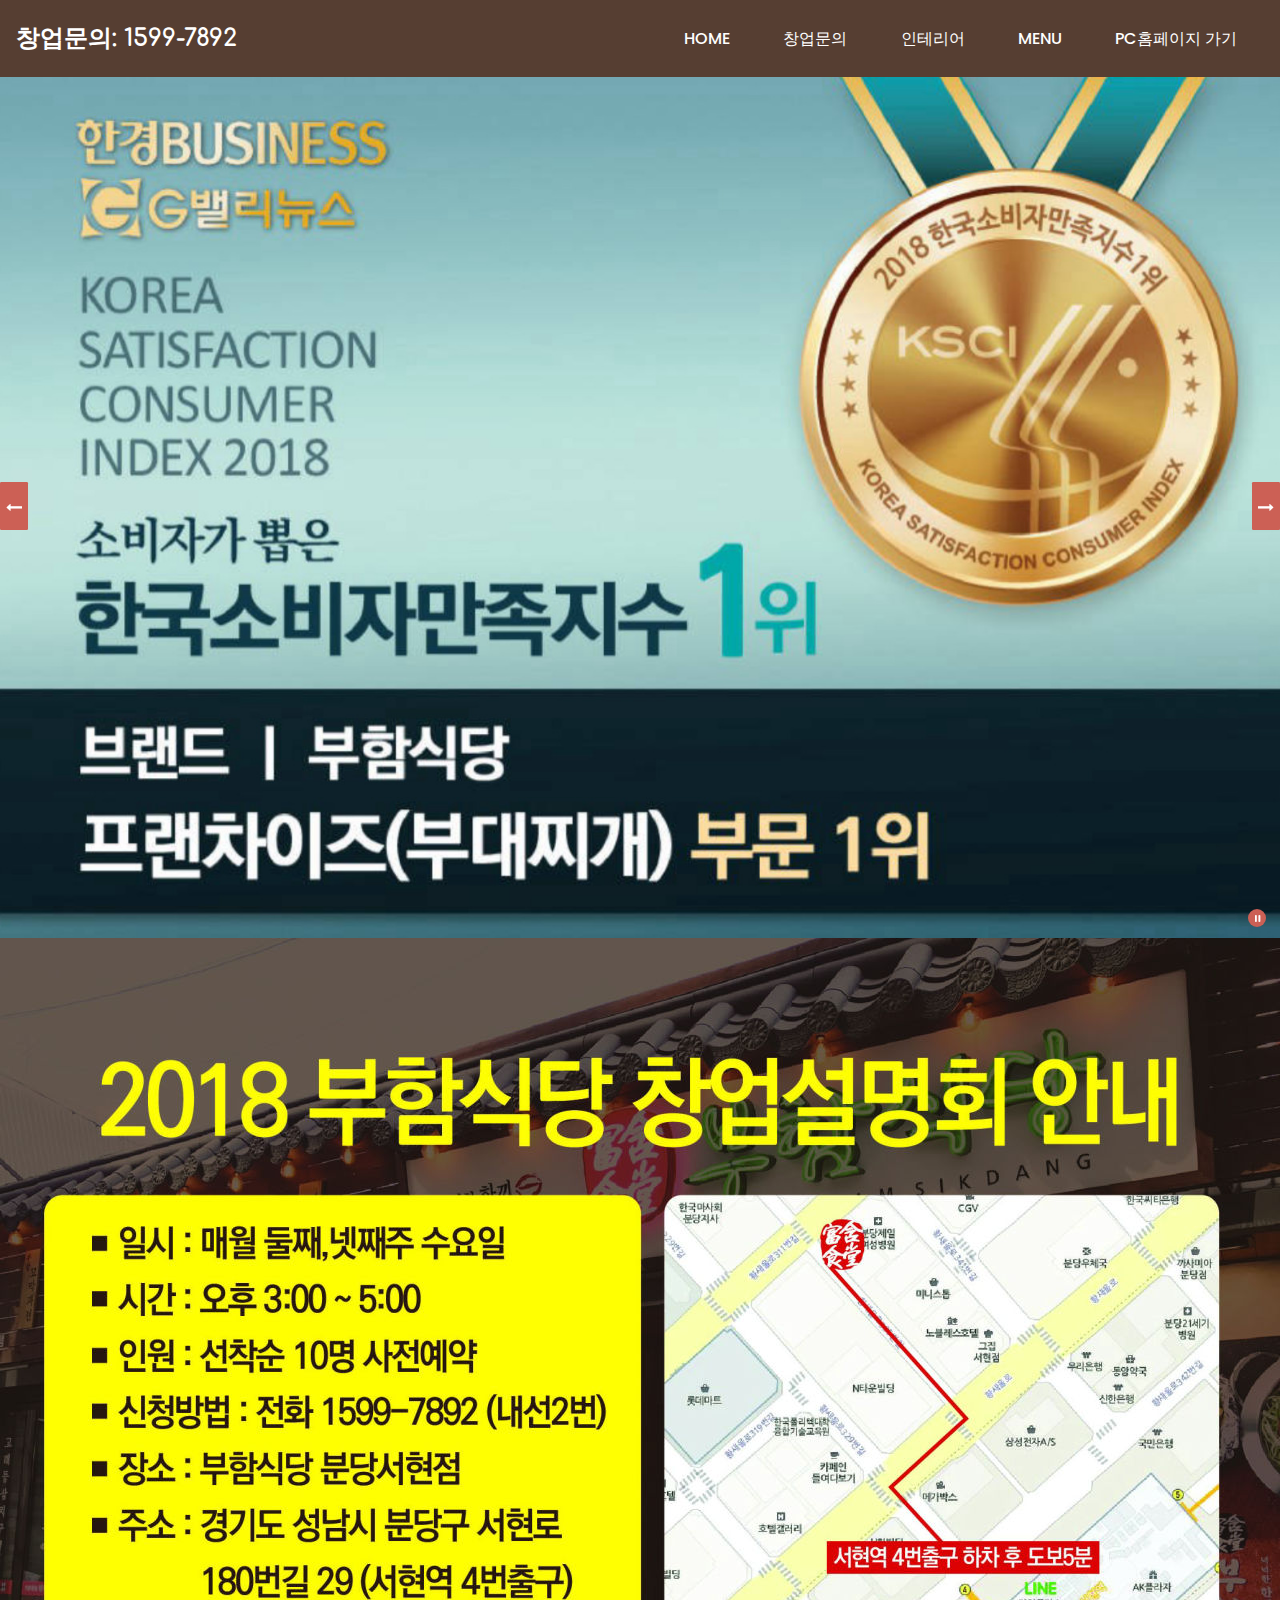
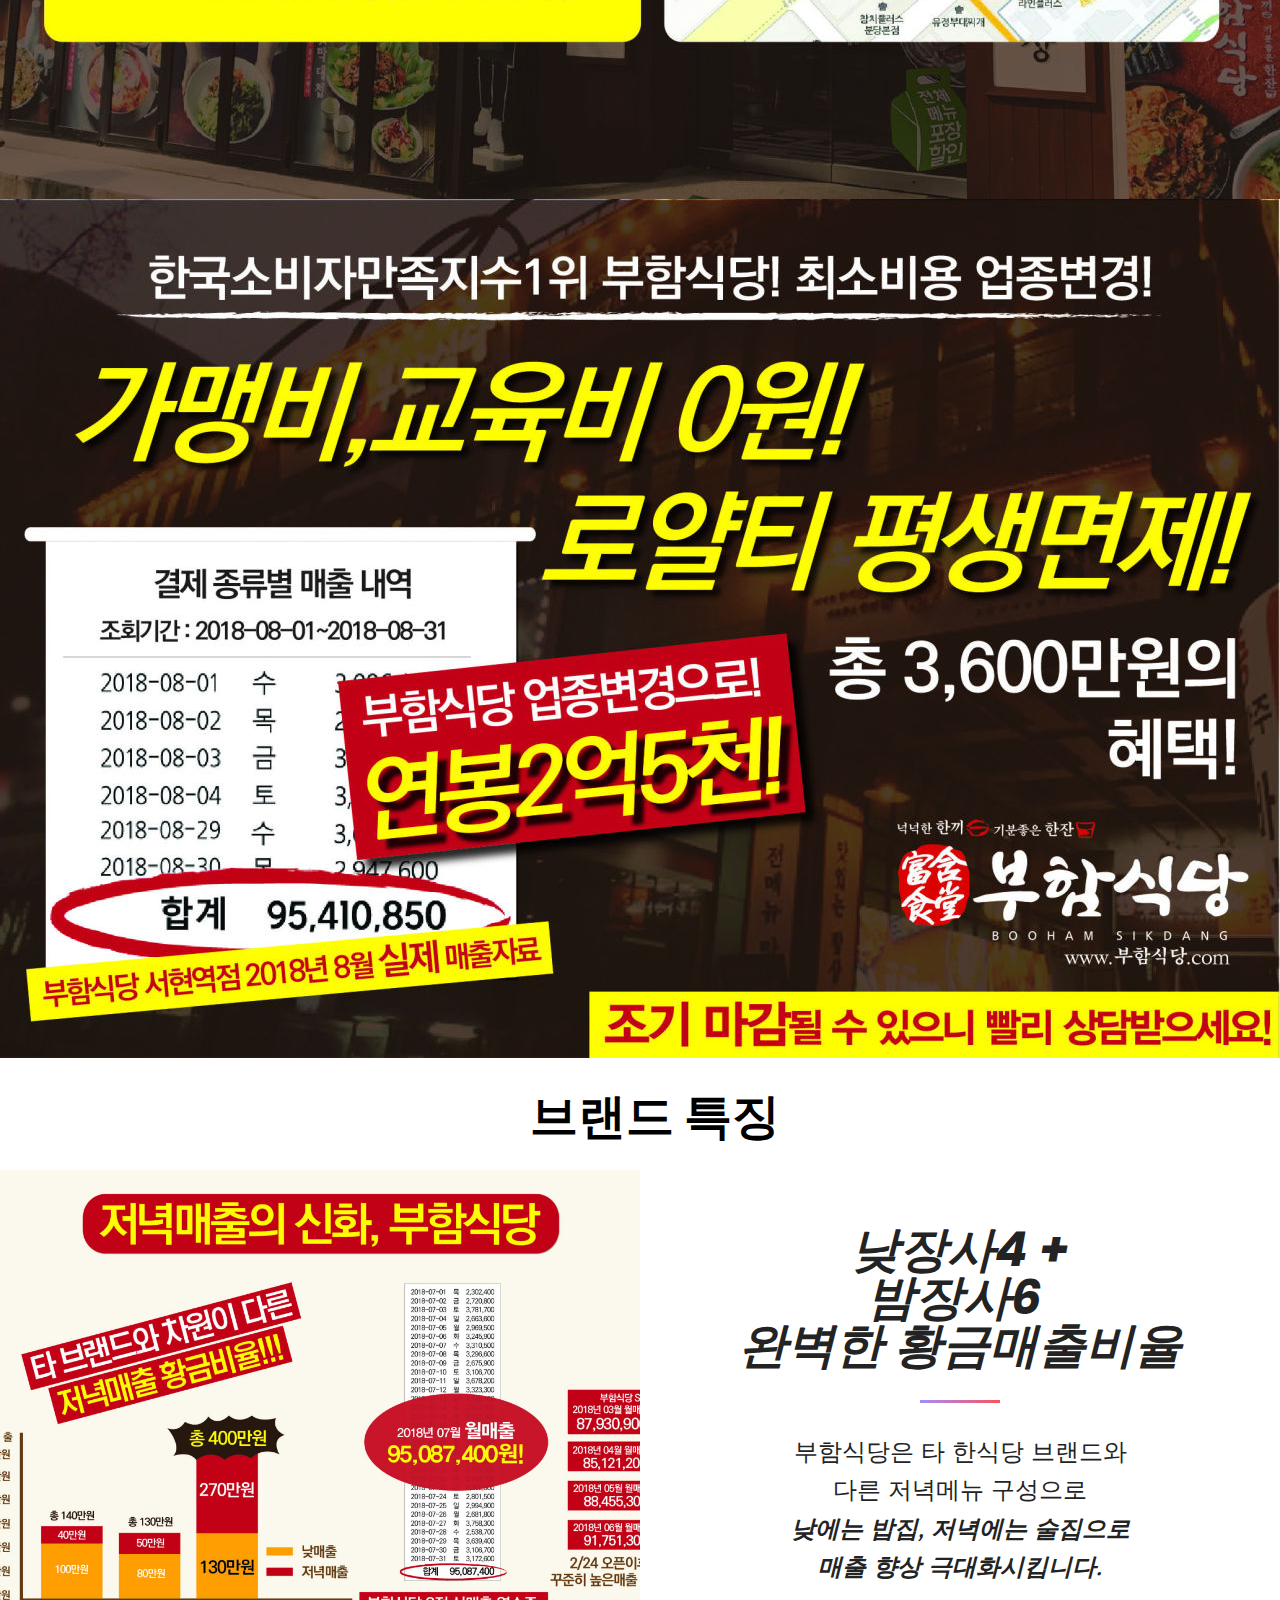
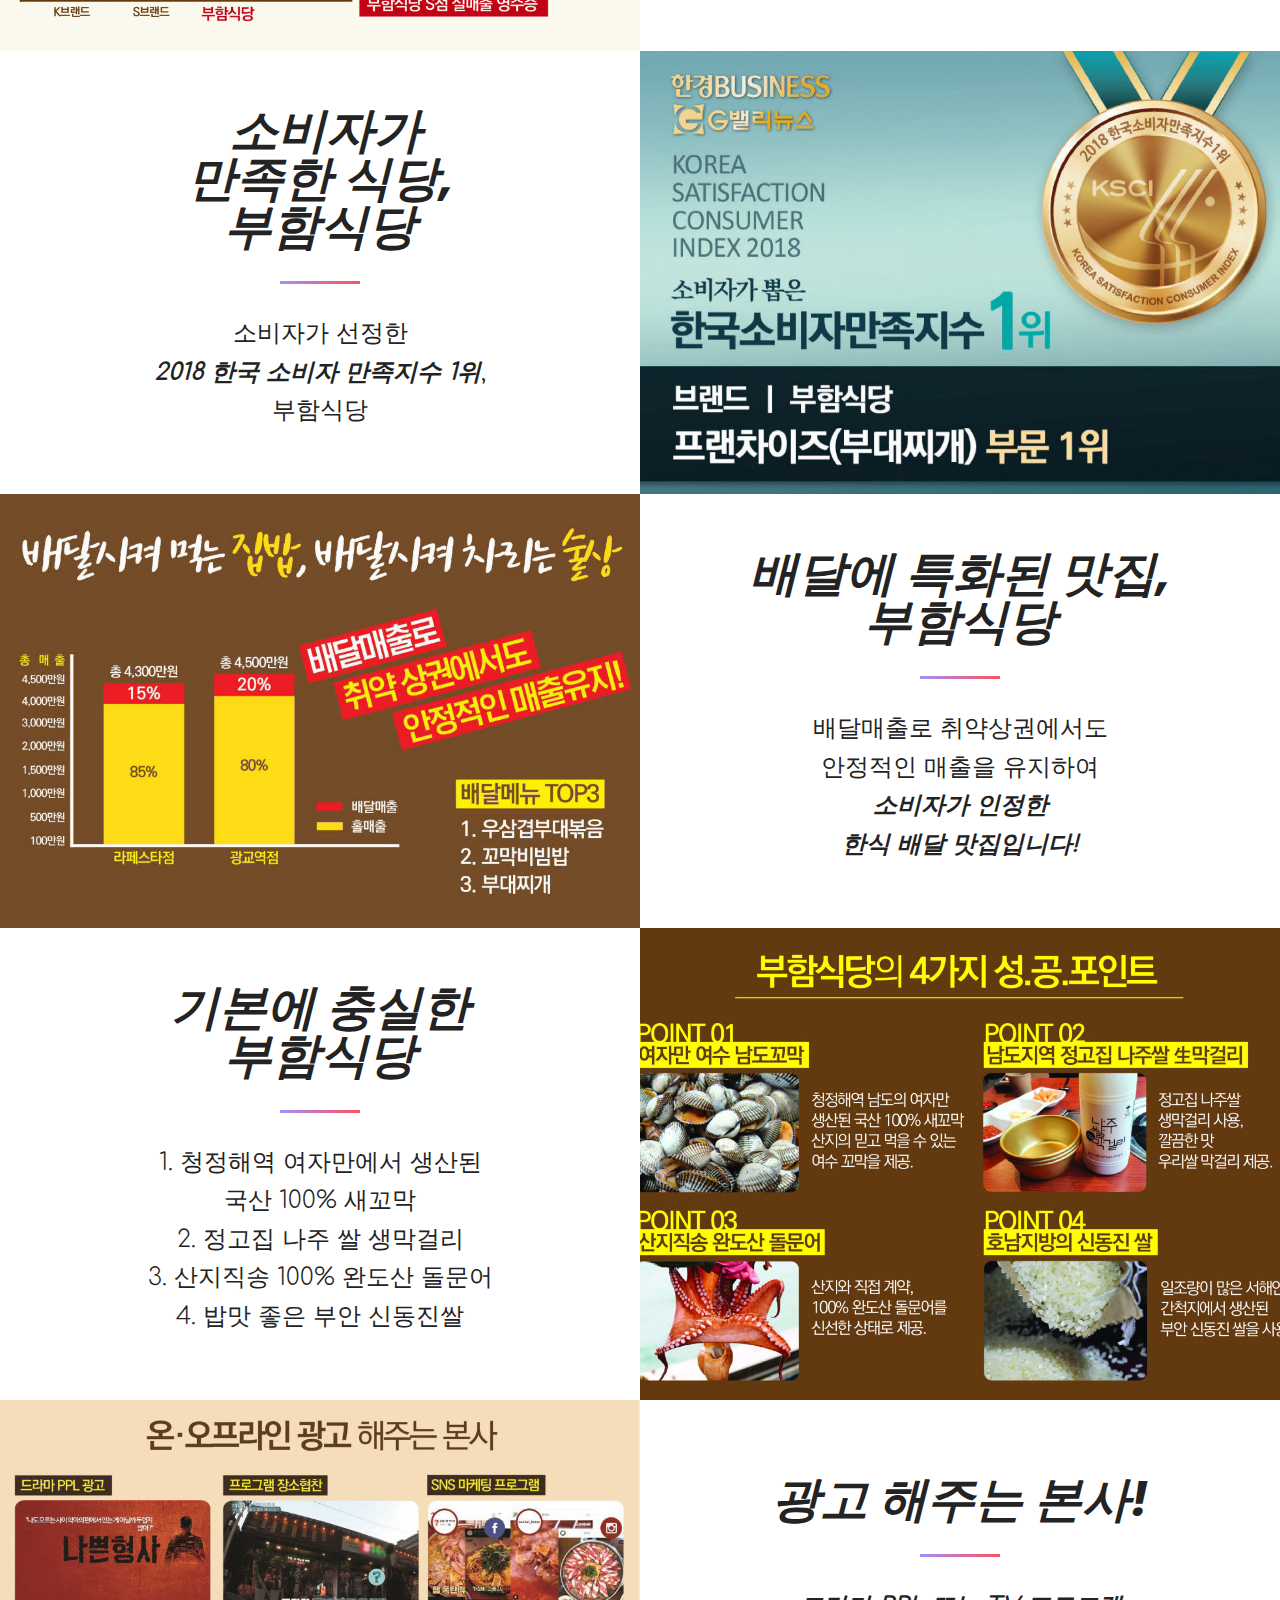
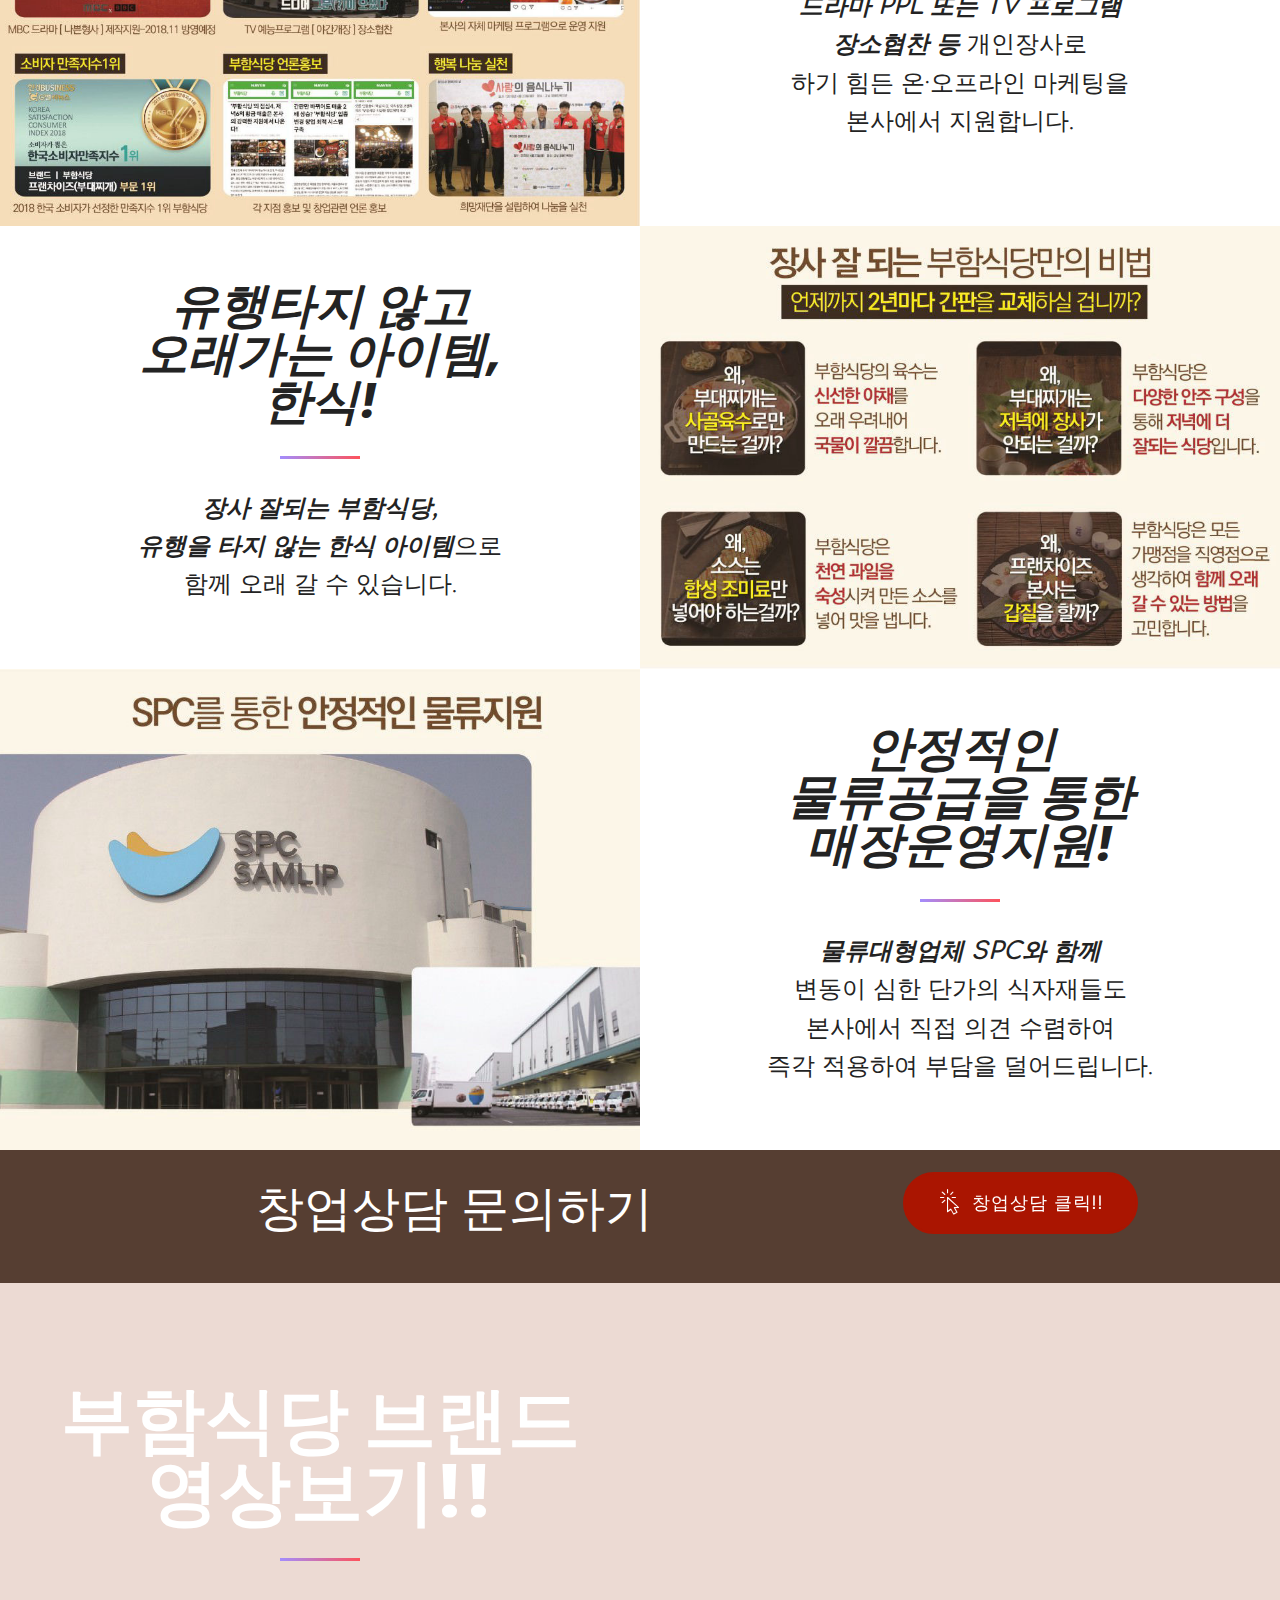
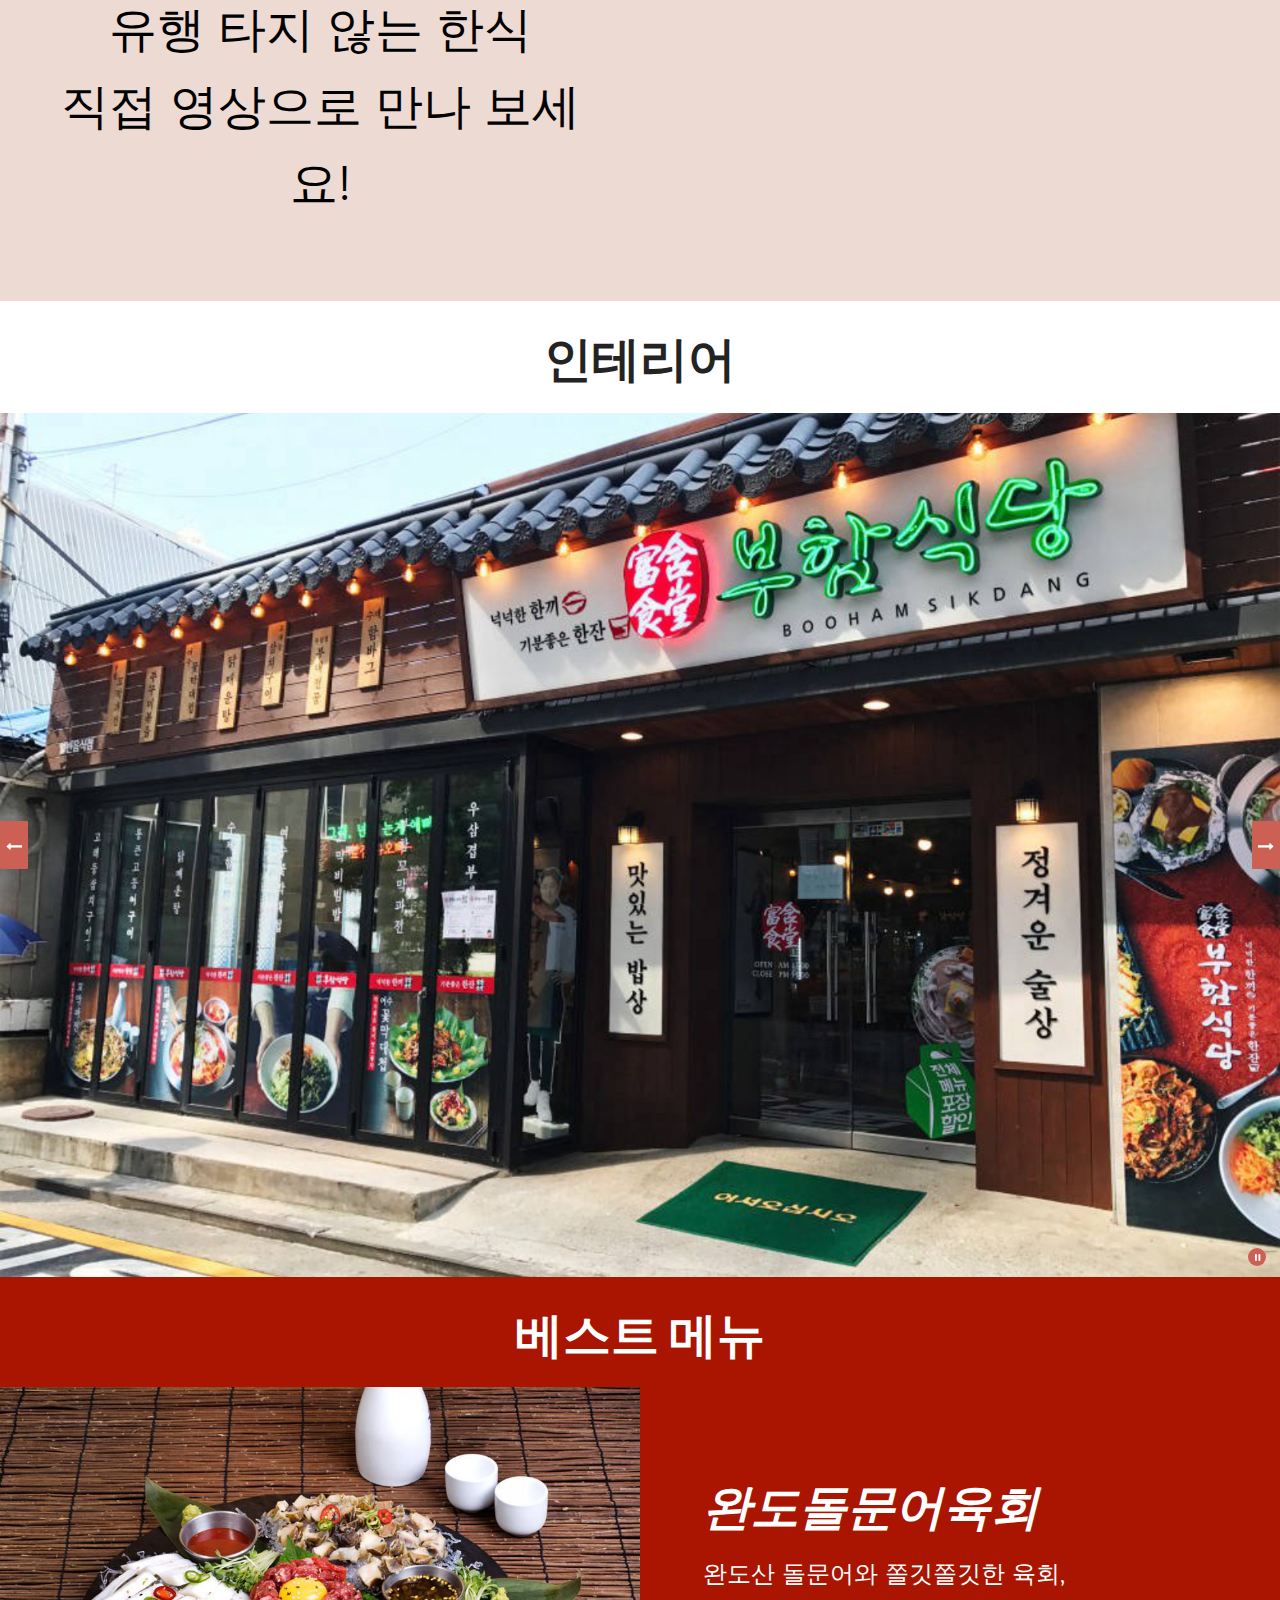
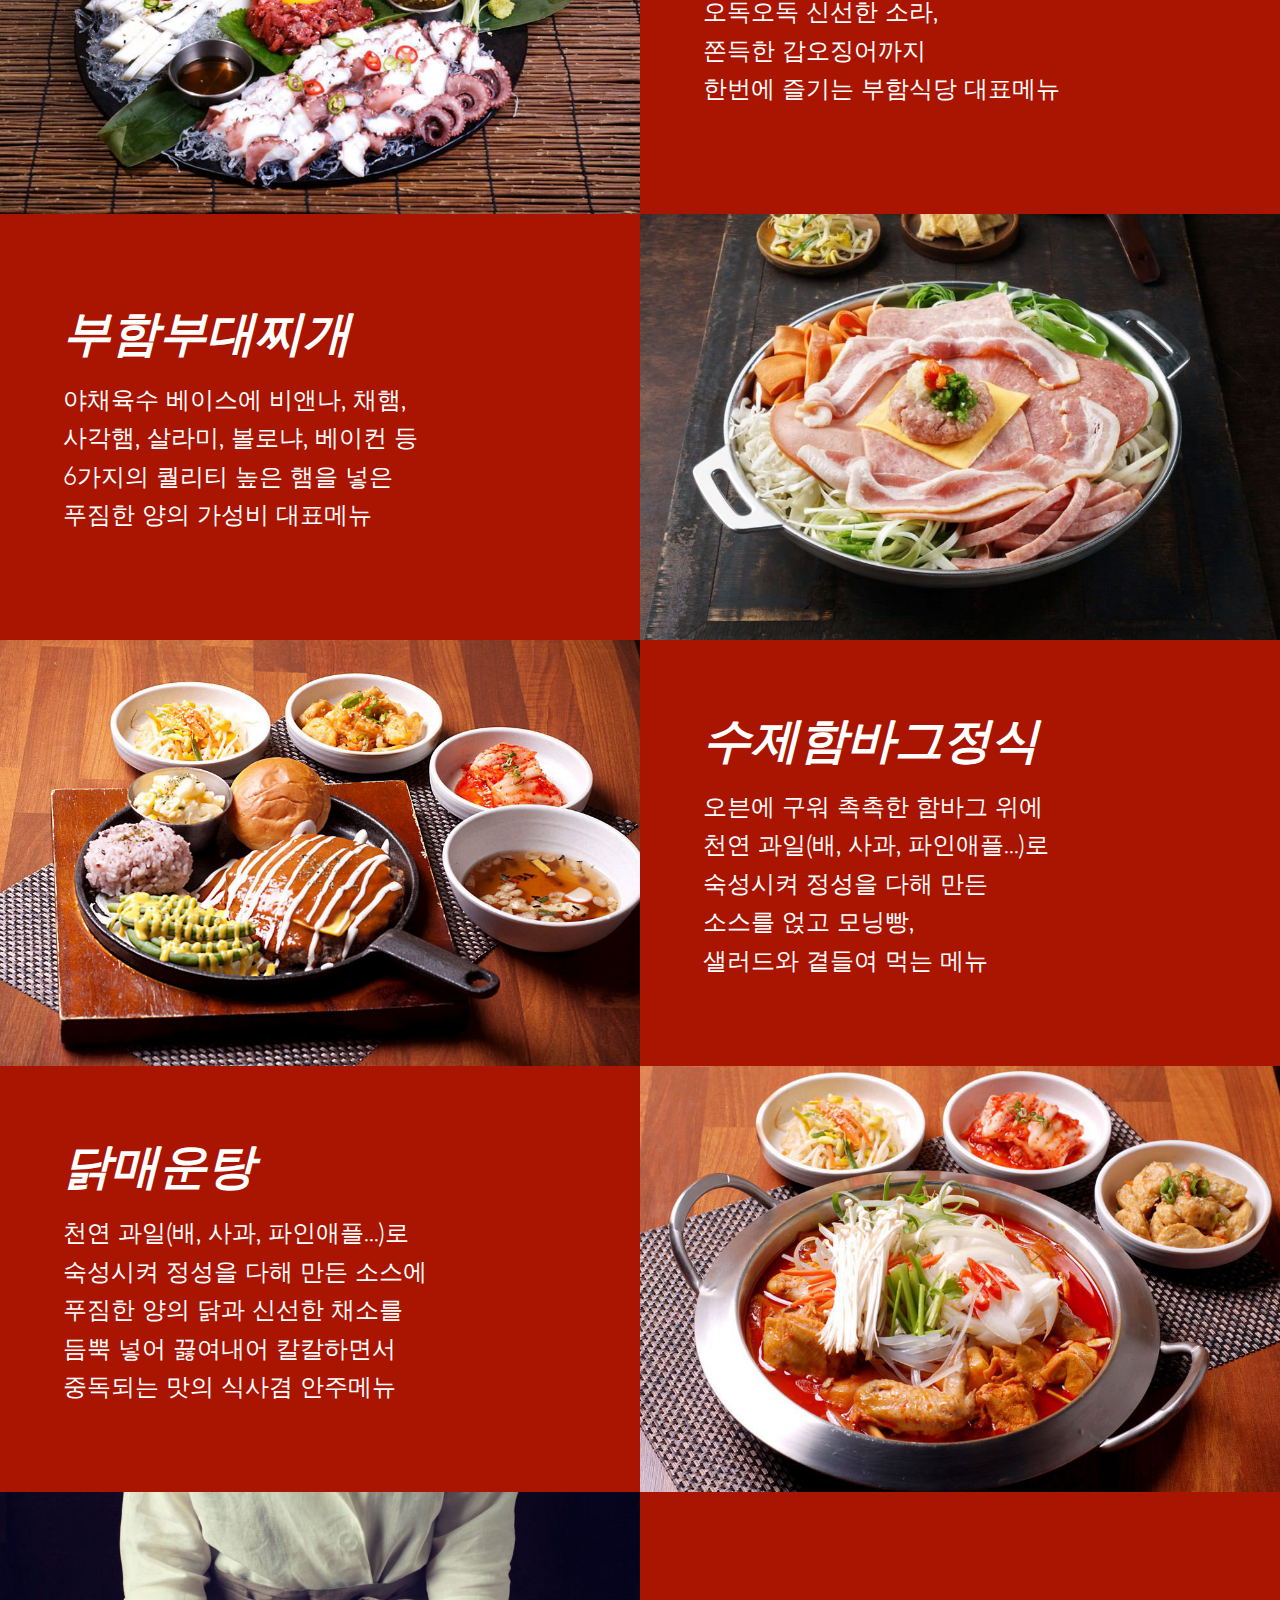
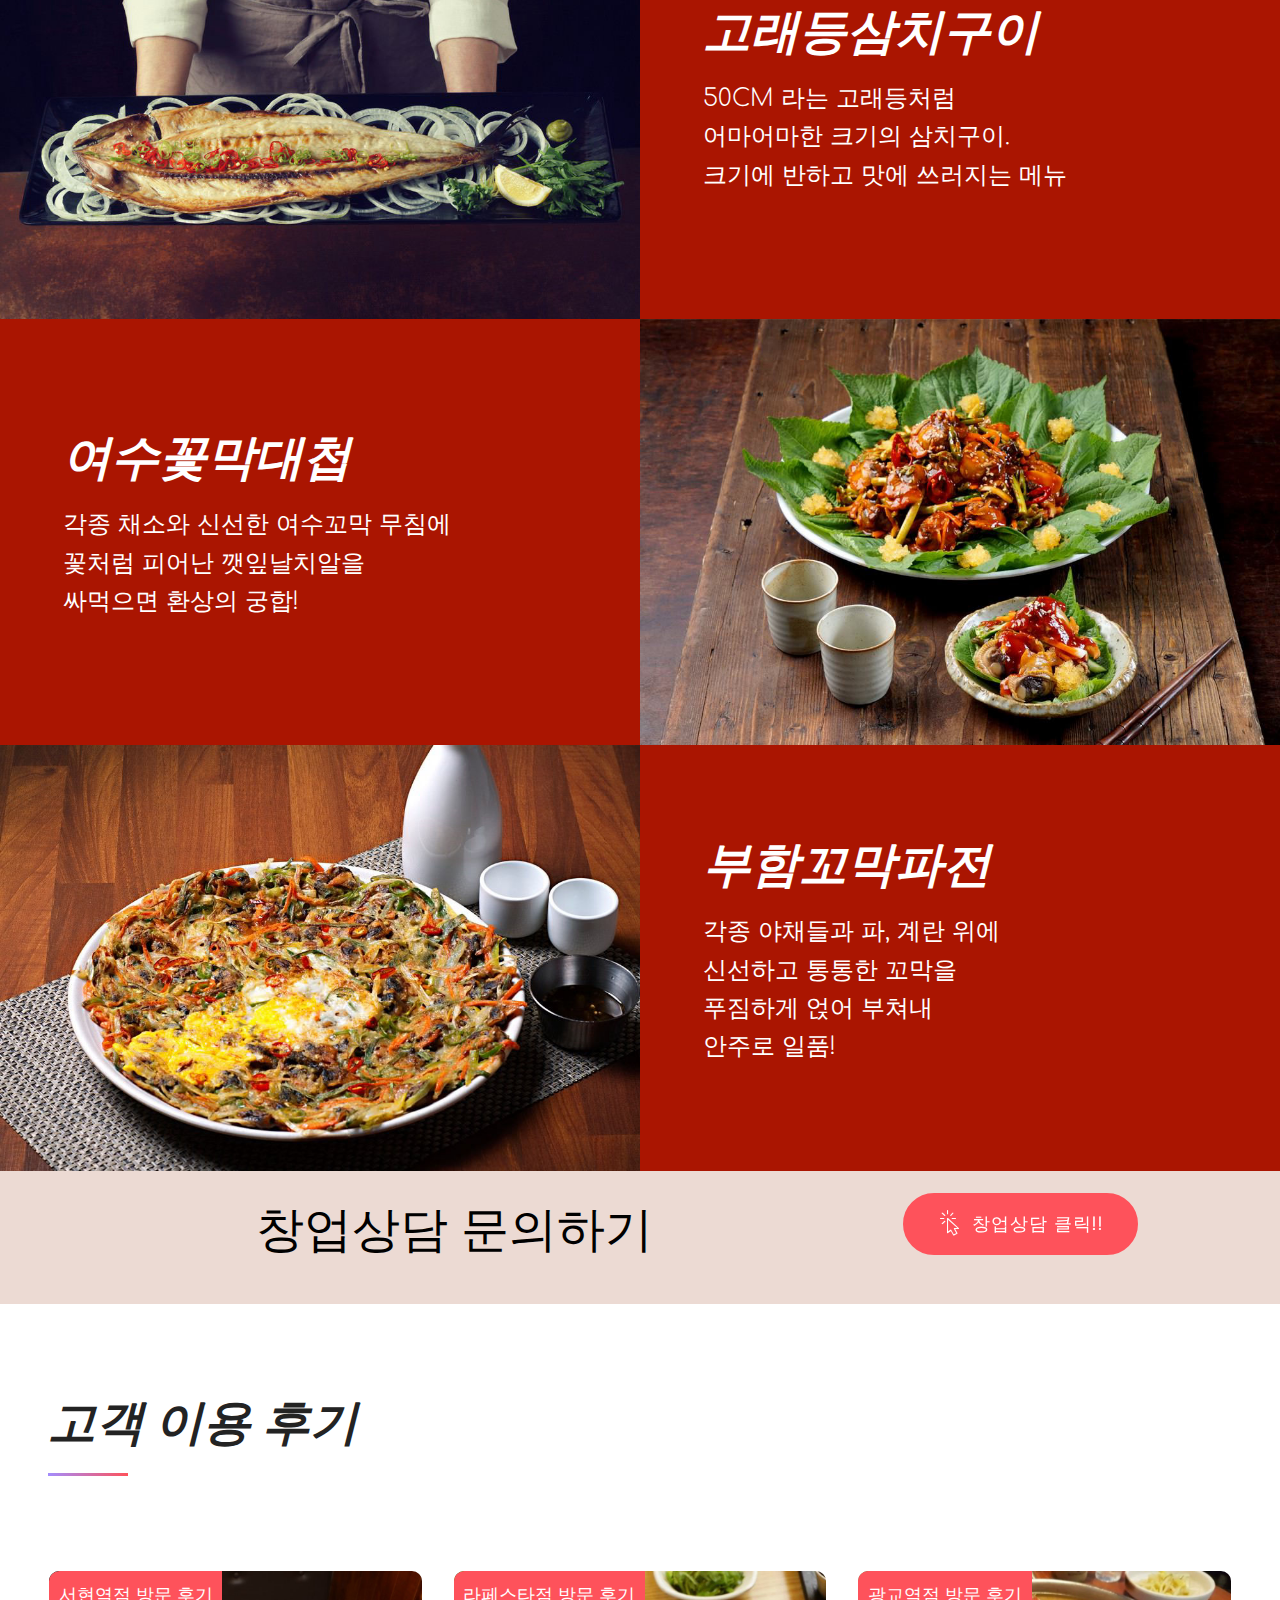
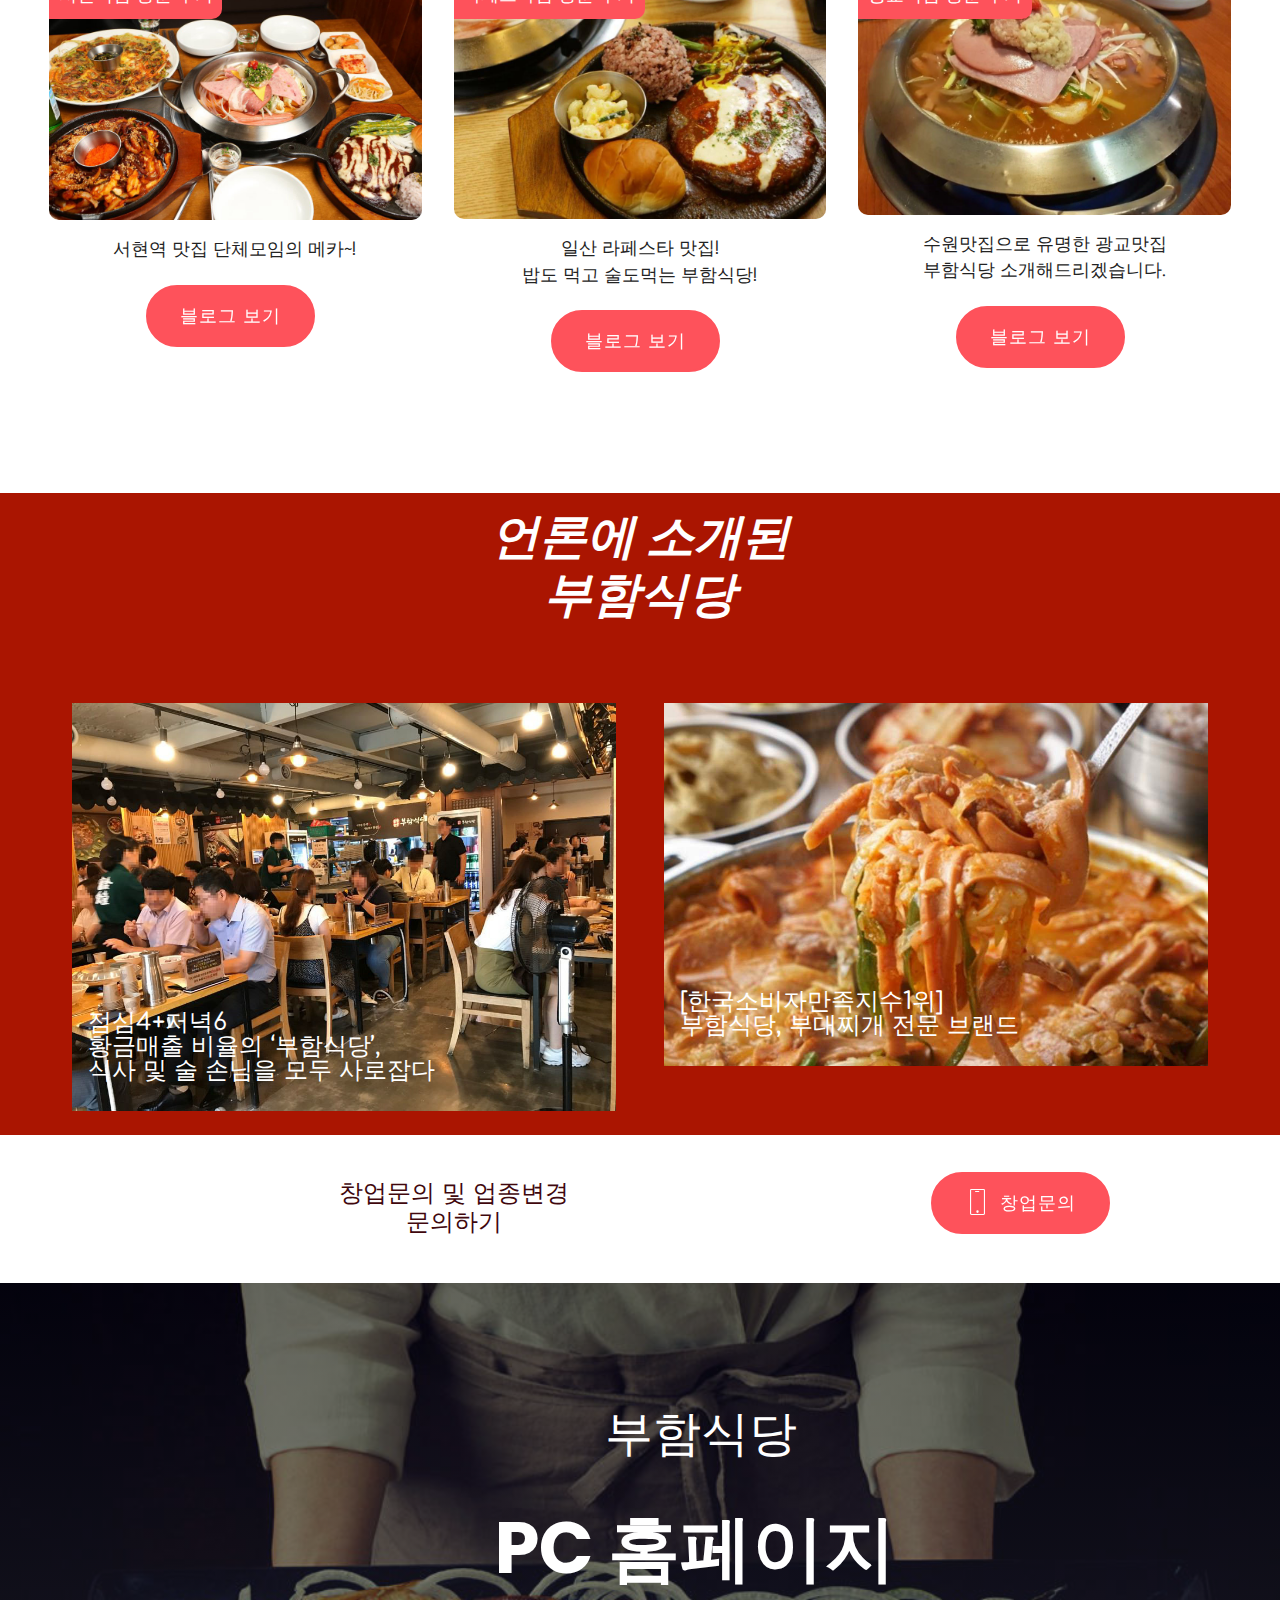
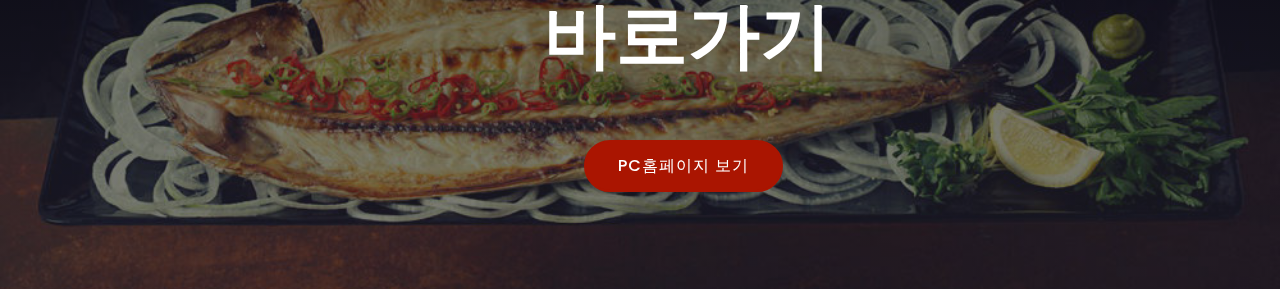
==== commit 075d0e77: "12.1" ====
--- a/index.html
+++ b/index.html
@@ -1,17 +1,16 @@
 <!DOCTYPE html>
 <html >
 <head>
-  <!-- Site made with Mobirise Website Builder v4.7.7, https://mobirise.com -->
+  <!-- Site made with Mobirise Website Builder v4.8.6, https://mobirise.com -->
   <meta charset="UTF-8">
   <meta http-equiv="X-UA-Compatible" content="IE=edge">
-  <meta name="generator" content="Mobirise v4.7.7, mobirise.com">
+  <meta name="generator" content="Mobirise v4.8.6, mobirise.com">
   <meta name="viewport" content="width=device-width, initial-scale=1, minimum-scale=1">
   <link rel="shortcut icon" href="assets/images/logo2.png" type="image/x-icon">
   <meta name="description" content="부함식당 한식창업 아이템">
   <title>부함식당 한식창업</title>
   <link rel="stylesheet" href="assets/icon54/style.css">
   <link rel="stylesheet" href="assets/web/assets/mobirise-icons/mobirise-icons.css">
-  <link rel="stylesheet" href="https://fonts.googleapis.com/css?family=Poppins:300,400,500,600,700">
   <link rel="stylesheet" href="assets/bootstrap/css/bootstrap.min.css">
   <link rel="stylesheet" href="assets/bootstrap/css/bootstrap-grid.min.css">
   <link rel="stylesheet" href="assets/bootstrap/css/bootstrap-reboot.min.css">
@@ -108,7 +107,7 @@
                     <img src="assets/images/batch-180918-2-1600x1080.jpg" alt="title 3" title="title 3"> text 3
                 </li><li>
                     
-                    <img src="assets/images/kakaotalk-photo-2018-10-01-11-43-47-1600x1080.jpg" alt="title 2" title="title 2"> text 2
+                    <img src="assets/images/kakaotalk-photo-2018-11-30-16-55-23-1600x1080.jpg" alt="title 2" title="title 2"> text 2
                 </li>
             </ul>
         </div>
@@ -121,7 +120,7 @@
                 </a><a href="#" title="">
                     <span><img alt="slide1" src="assets/images/batch-180918-2-85x48.png"></span>
                 </a><a href="#" title="">
-                    <span><img alt="slide1" src="assets/images/kakaotalk-photo-2018-10-01-11-43-47-85x48.png"></span>
+                    <span><img alt="slide1" src="assets/images/kakaotalk-photo-2018-11-30-16-55-23-85x48.png"></span>
                 </a>
             </div>
         </div>
@@ -823,10 +822,10 @@
   <script src="assets/web/assets/jquery/jquery.min.js"></script>
   <script src="assets/popper/popper.min.js"></script>
   <script src="assets/bootstrap/js/bootstrap.min.js"></script>
-  <script src="assets/smooth-scroll/smooth-scroll.js"></script>
-  <script src="assets/touch-swipe/jquery.touch-swipe.min.js"></script>
+  <script src="assets/smoothscroll/smooth-scroll.js"></script>
+  <script src="assets/dropdown/js/script.min.js"></script>
   <script src="assets/wowslider-plugin/wowslider.js"></script>
-  <script src="assets/dropdown/js/script.min.js"></script>
+  <script src="assets/touchswipe/jquery.touch-swipe.min.js"></script>
   <script src="assets/theme/js/script.js"></script>
   <script src="assets/wowslider-effect/effects.js"></script>
   <script src="assets/wowslider-init/script.js"></script>
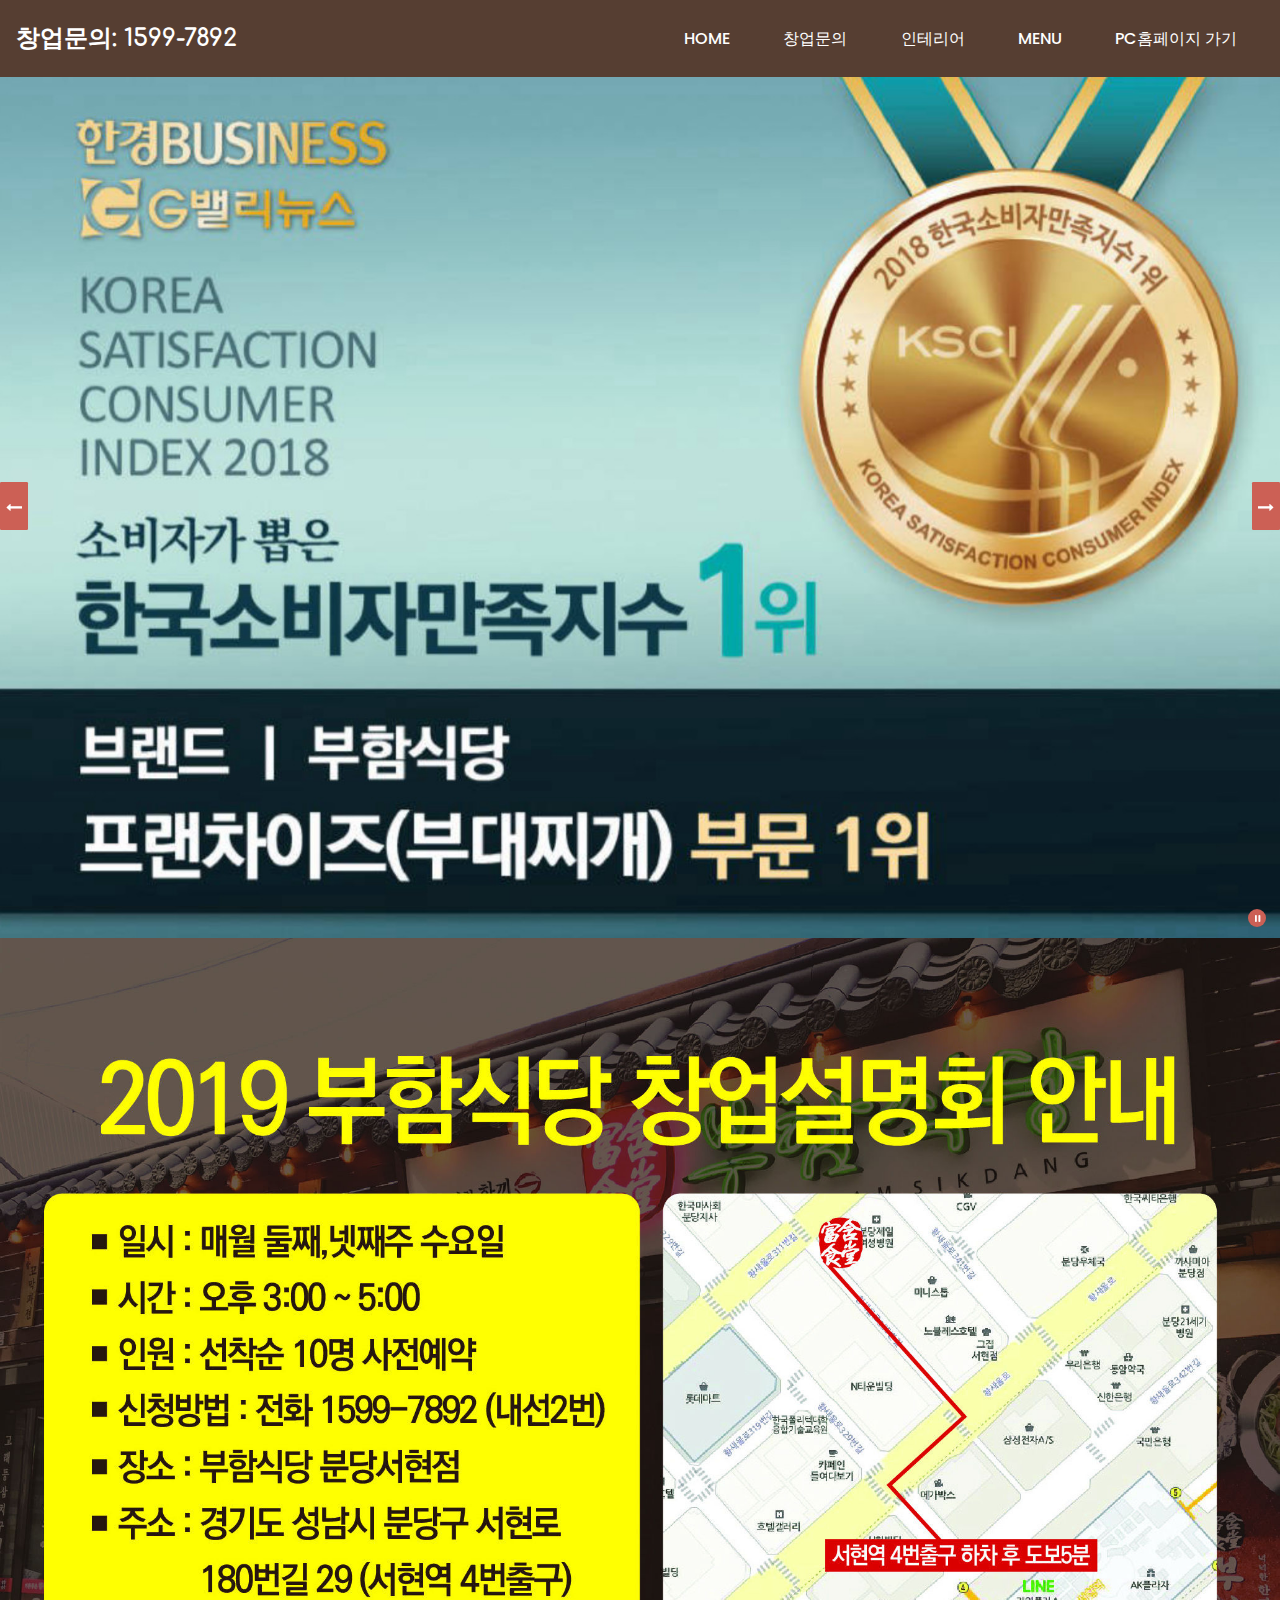
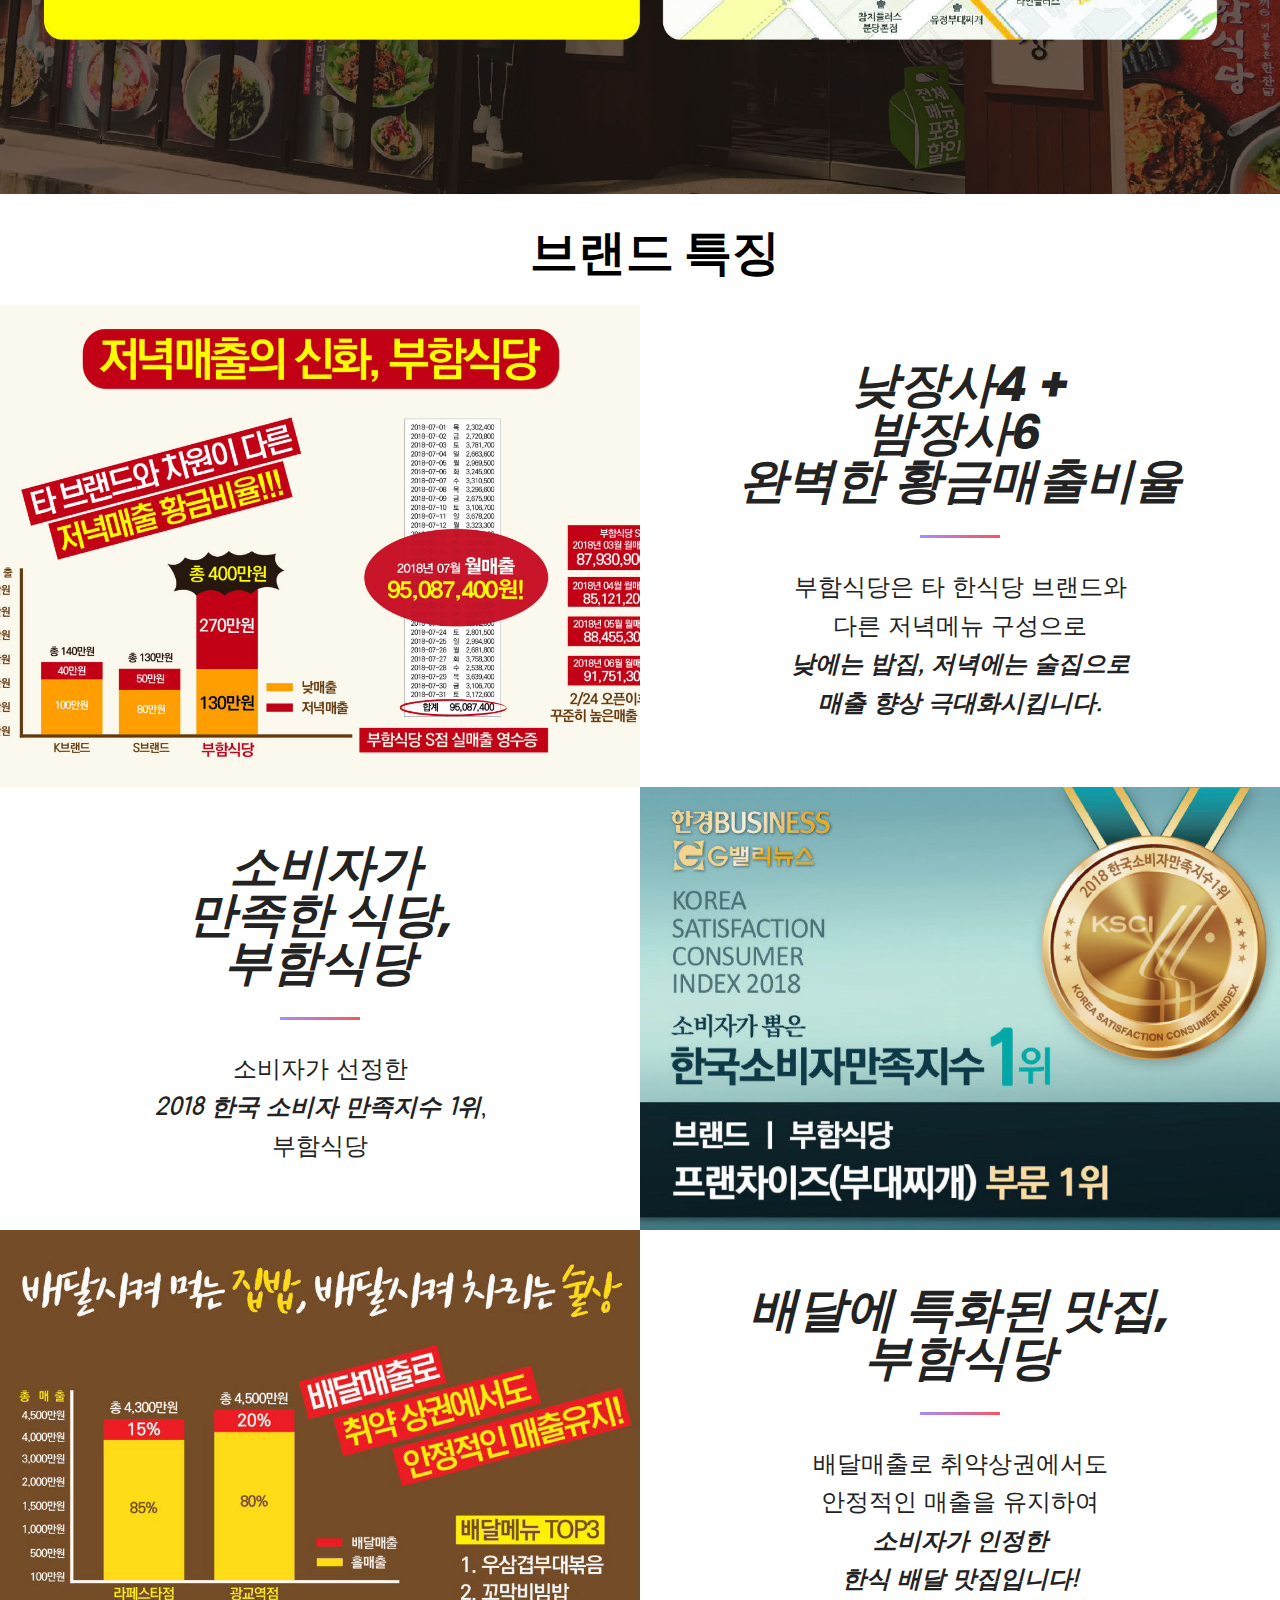
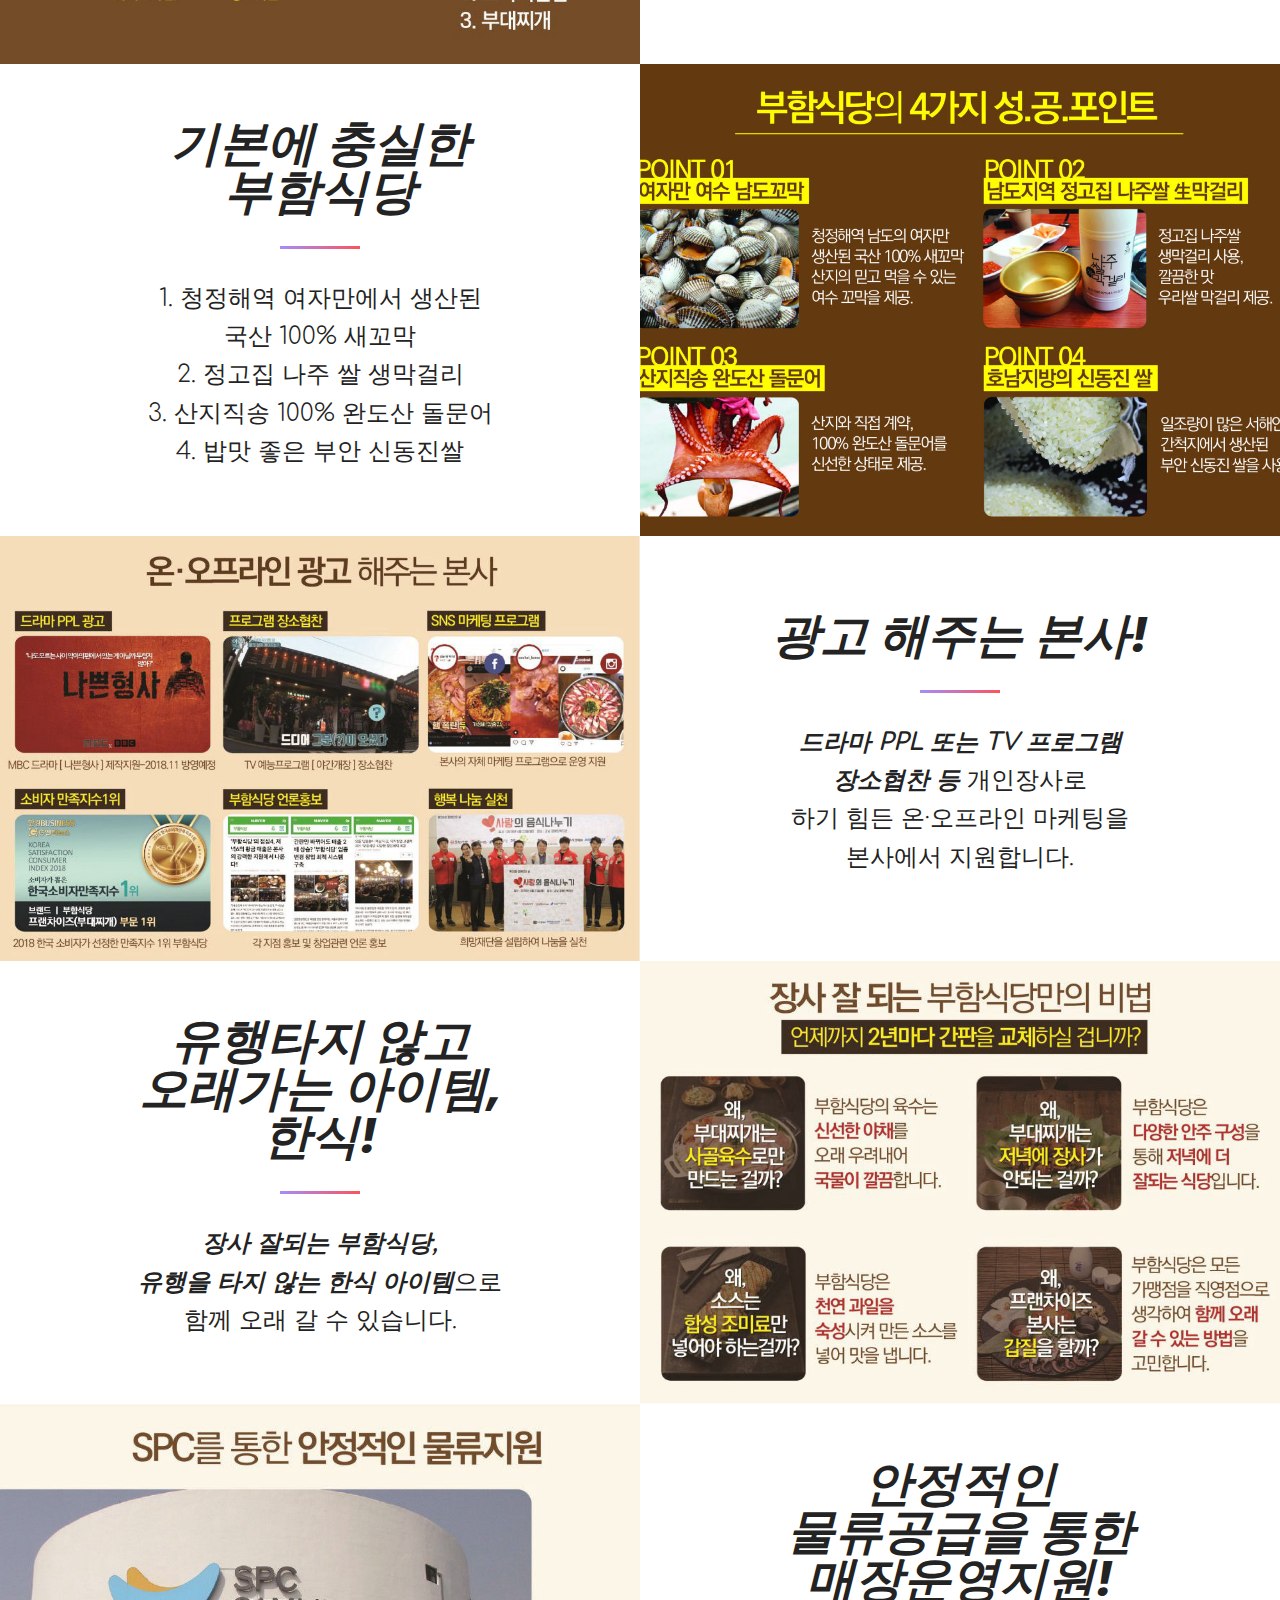
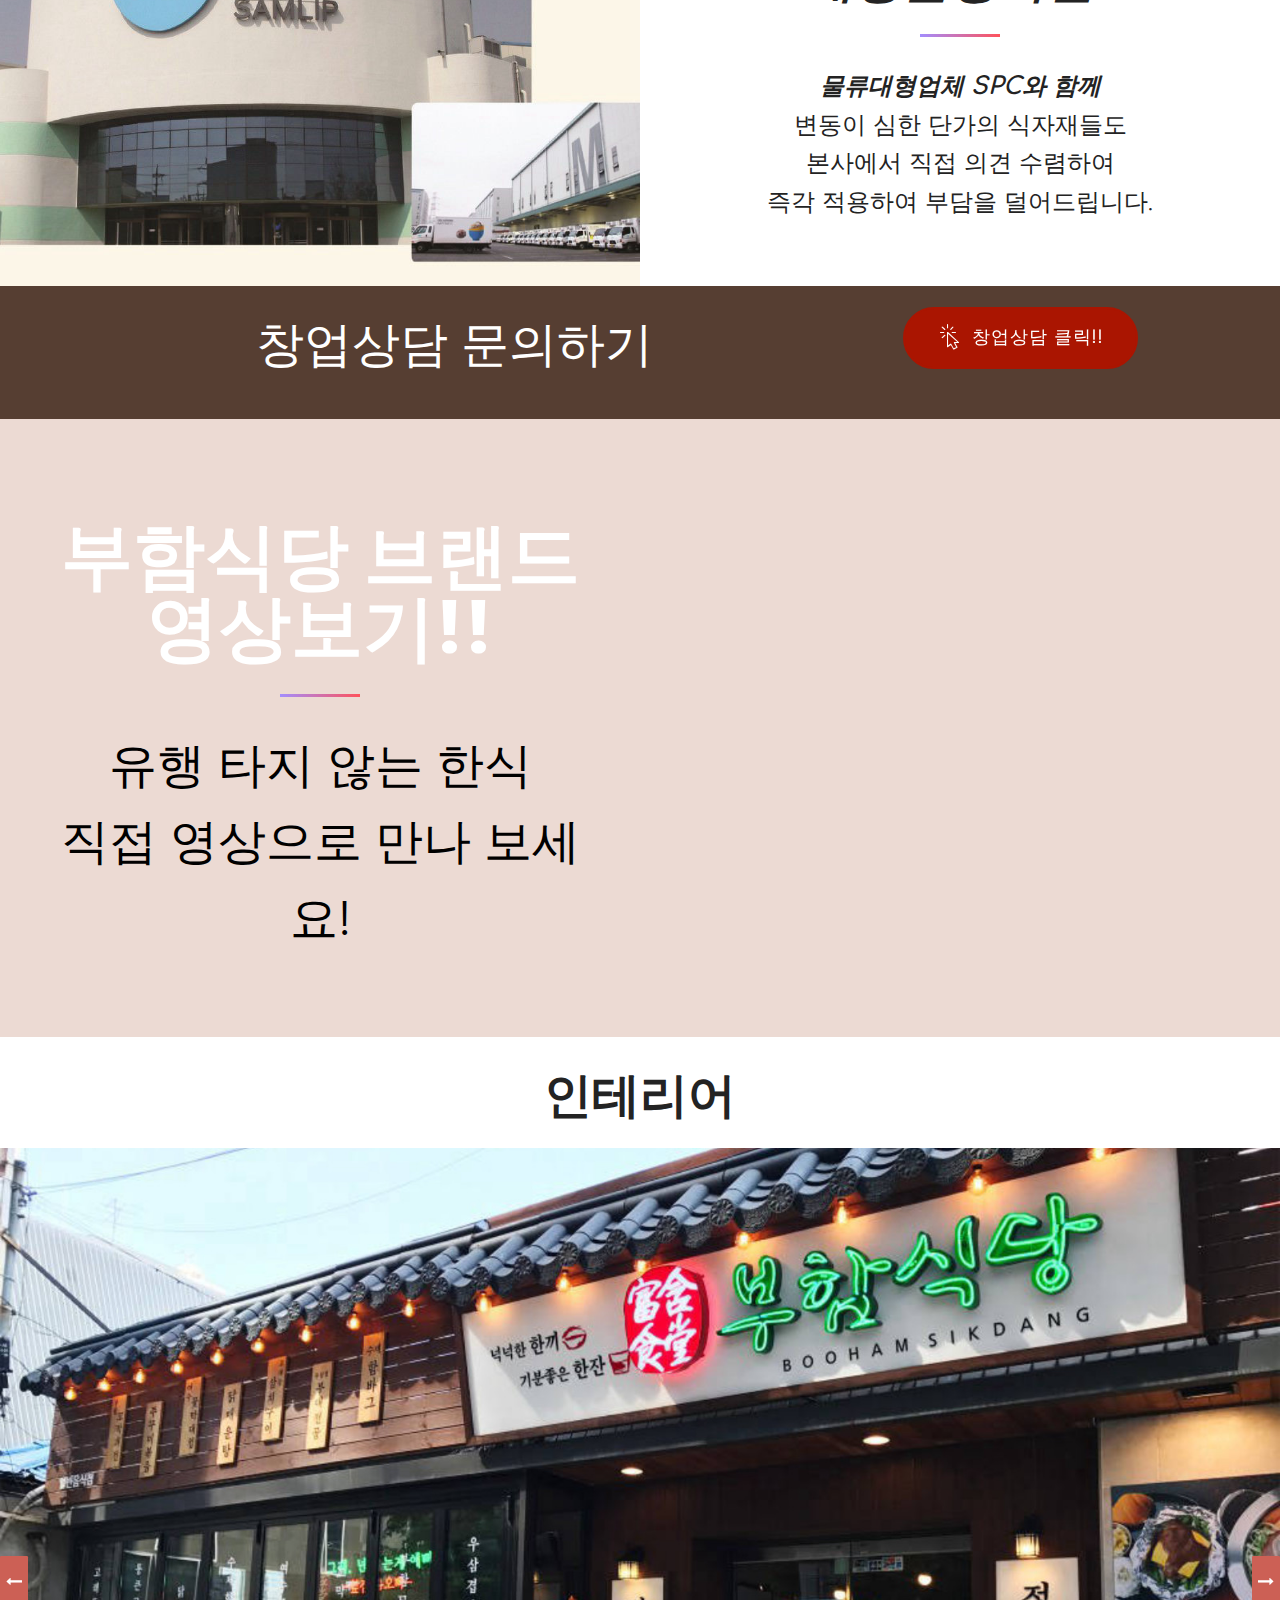
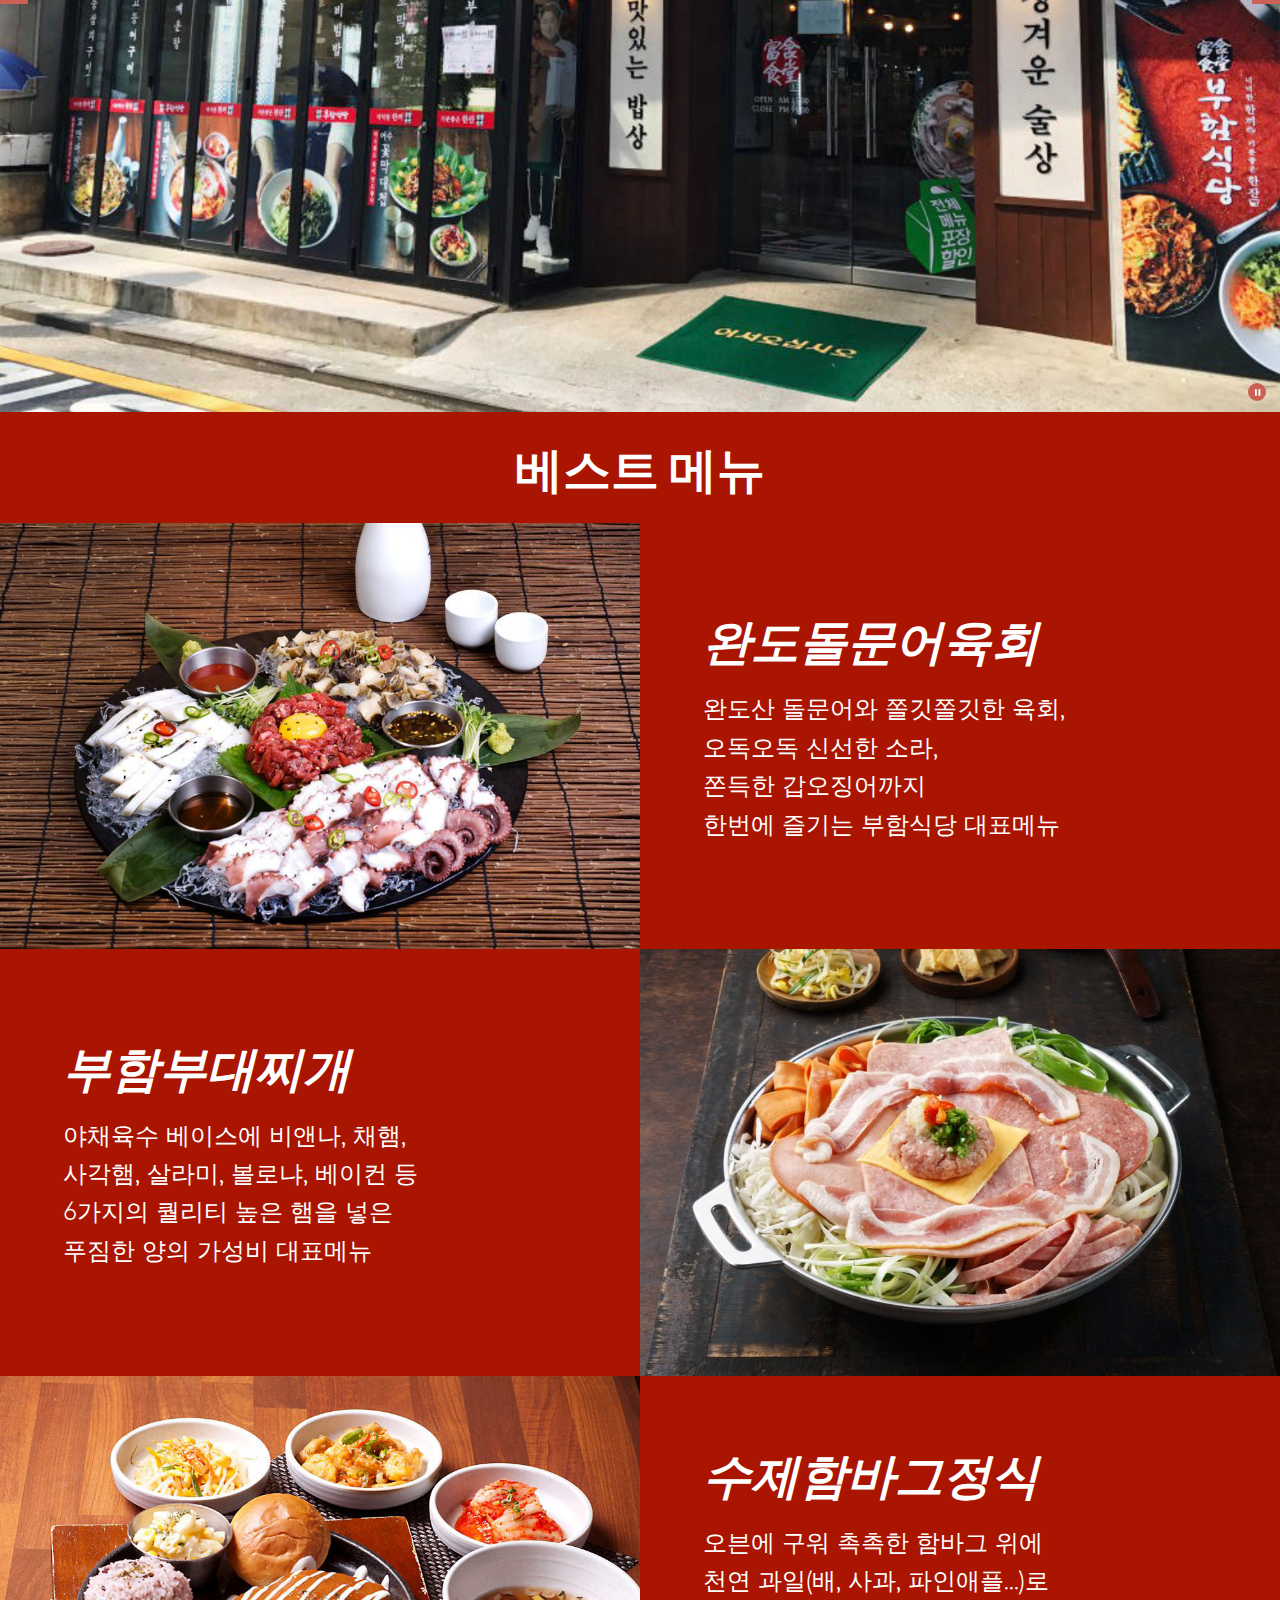
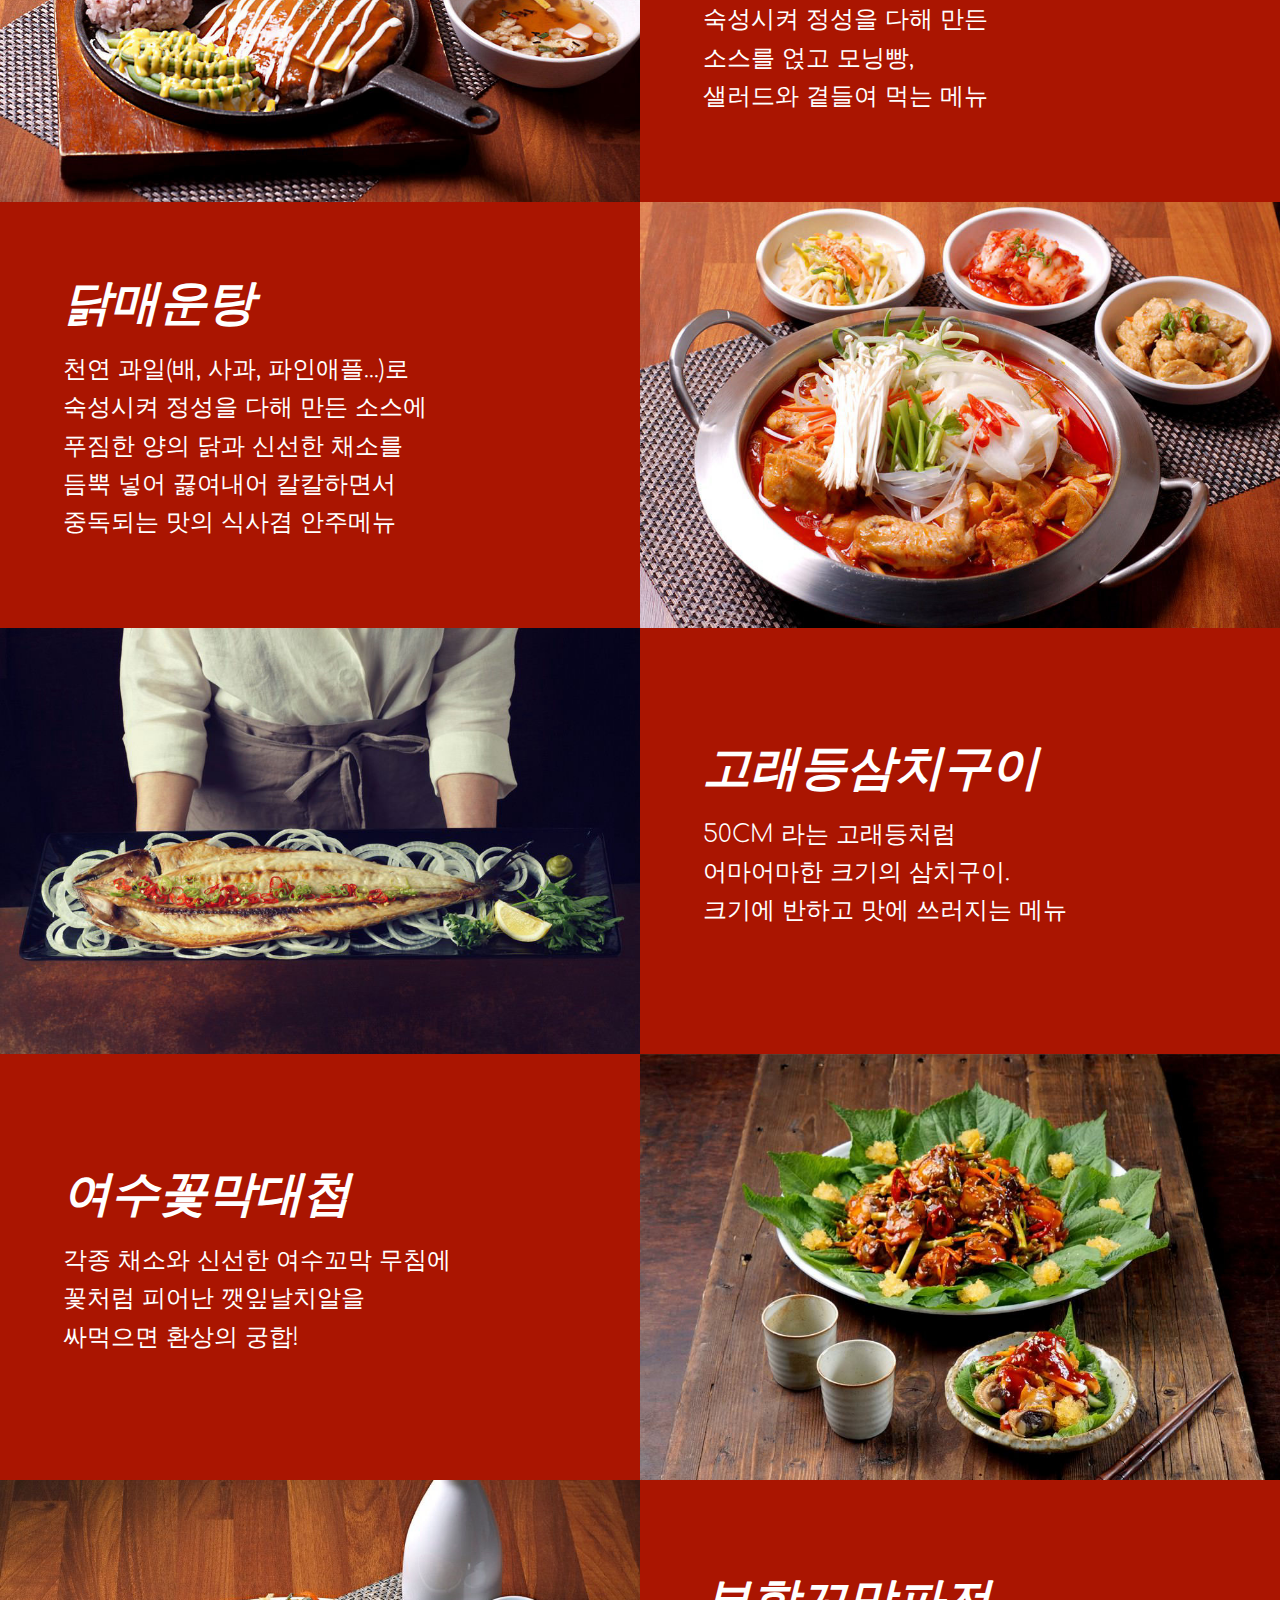
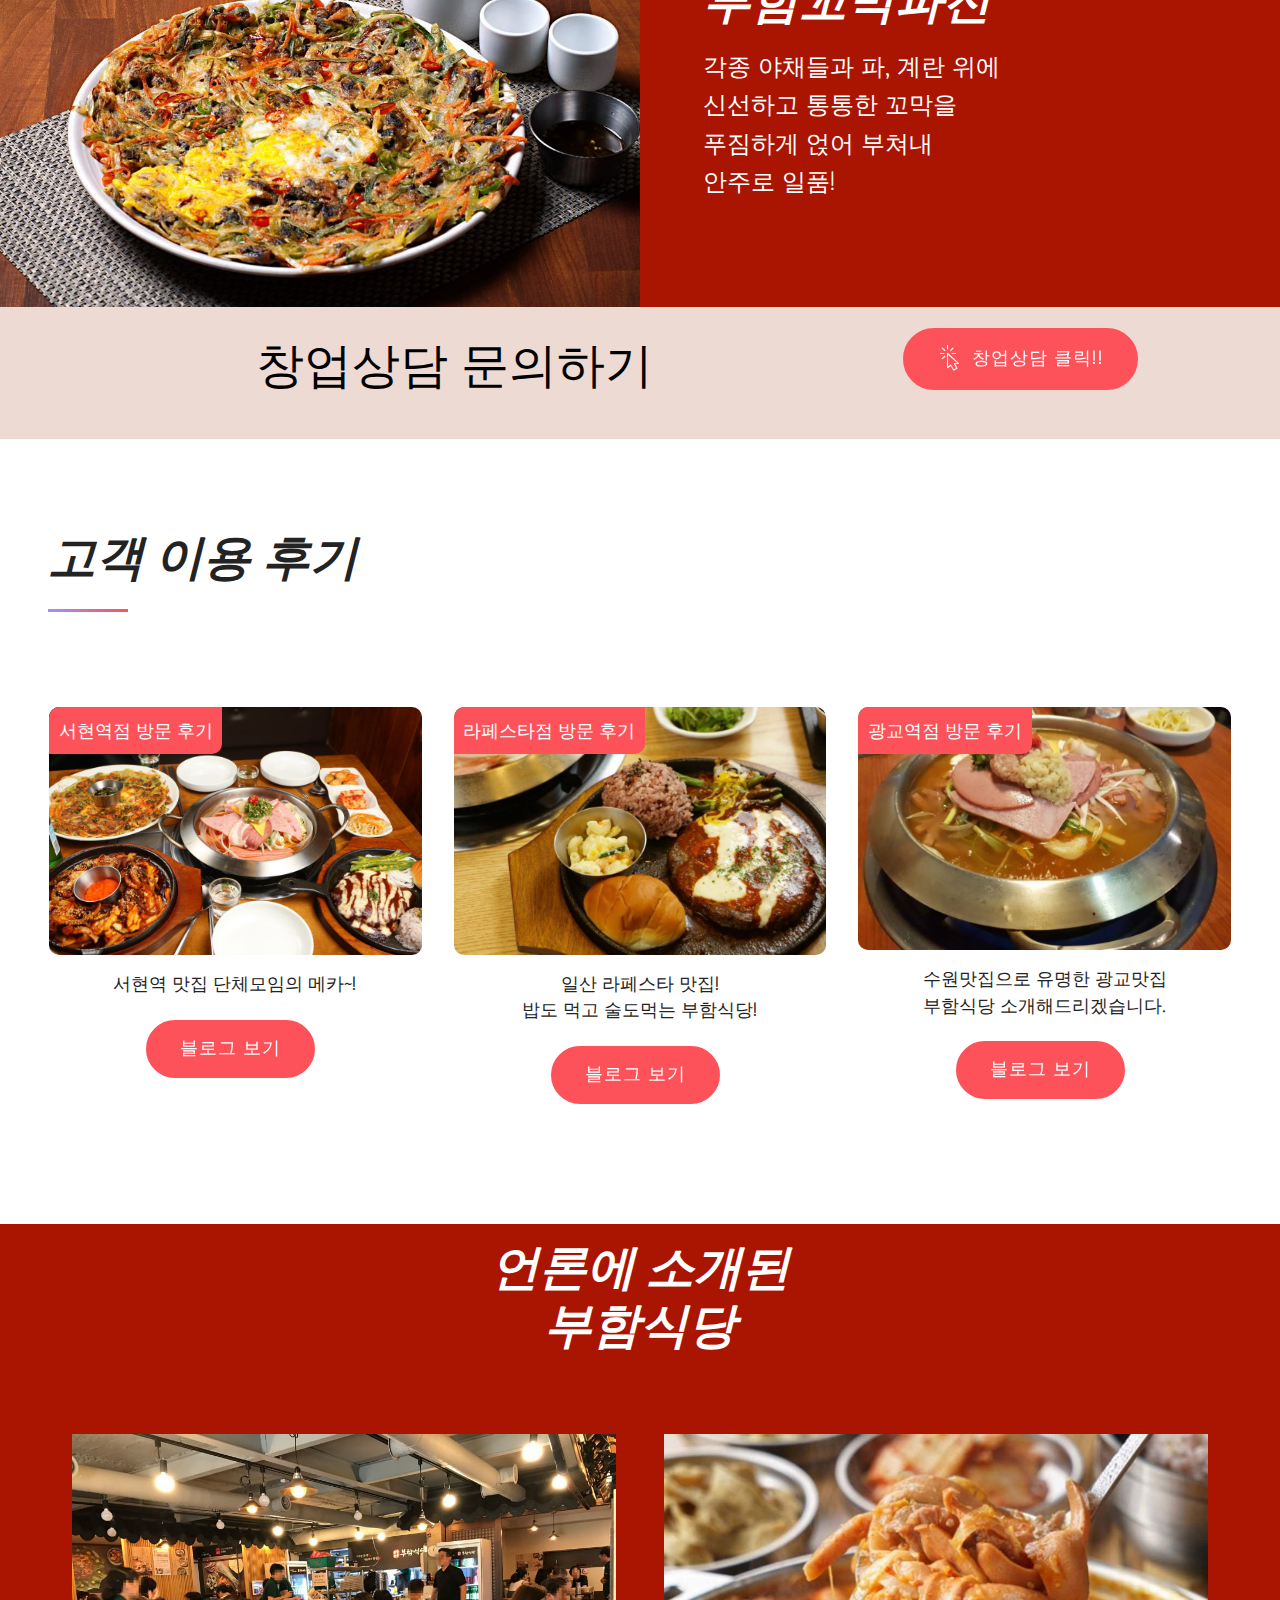
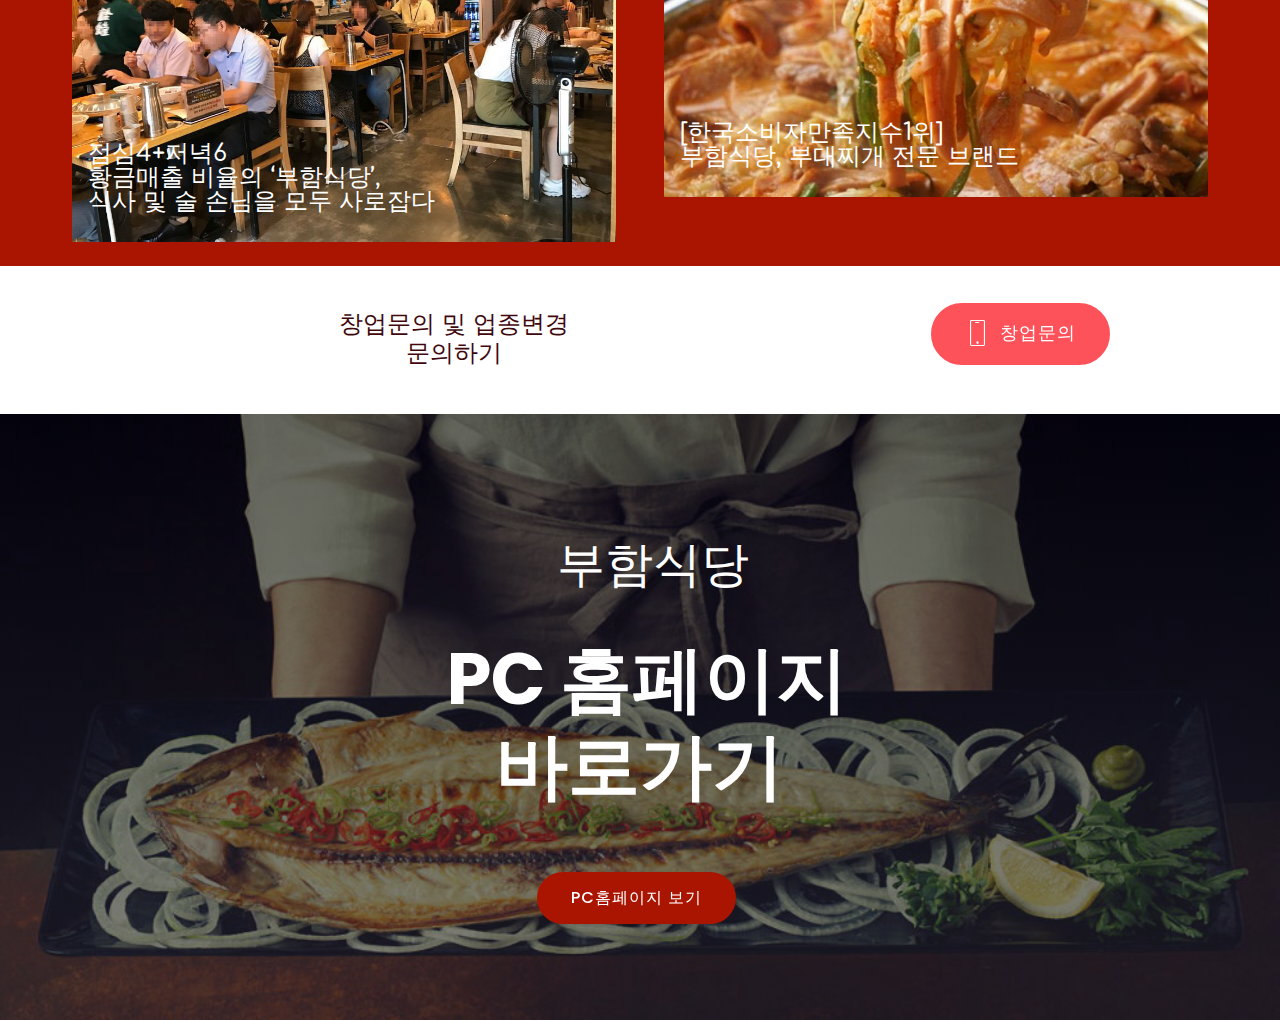
==== commit 7385239f: "19.1.2" ====
--- a/index.html
+++ b/index.html
@@ -1,16 +1,17 @@
 <!DOCTYPE html>
 <html >
 <head>
-  <!-- Site made with Mobirise Website Builder v4.8.6, https://mobirise.com -->
+  <!-- Site made with Mobirise Website Builder v4.7.7, https://mobirise.com -->
   <meta charset="UTF-8">
   <meta http-equiv="X-UA-Compatible" content="IE=edge">
-  <meta name="generator" content="Mobirise v4.8.6, mobirise.com">
+  <meta name="generator" content="Mobirise v4.7.7, mobirise.com">
   <meta name="viewport" content="width=device-width, initial-scale=1, minimum-scale=1">
   <link rel="shortcut icon" href="assets/images/logo2.png" type="image/x-icon">
   <meta name="description" content="부함식당 한식창업 아이템">
   <title>부함식당 한식창업</title>
   <link rel="stylesheet" href="assets/icon54/style.css">
   <link rel="stylesheet" href="assets/web/assets/mobirise-icons/mobirise-icons.css">
+  <link rel="stylesheet" href="https://fonts.googleapis.com/css?family=Poppins:300,400,500,600,700">
   <link rel="stylesheet" href="assets/bootstrap/css/bootstrap.min.css">
   <link rel="stylesheet" href="assets/bootstrap/css/bootstrap-grid.min.css">
   <link rel="stylesheet" href="assets/bootstrap/css/bootstrap-reboot.min.css">
@@ -136,18 +137,7 @@
 
     <figure class="mbr-figure">
         <div class="image-block" style="width: 100%;">
-            <img src="assets/images/1212121212-1280x861.jpg" alt="" title="">
-        </div>
-    </figure>
-</section>
-
-<section class="image2 cid-r8SwVC0yPe" id="image2-2n">
-
-    
-
-    <figure class="mbr-figure">
-        <div class="image-block" style="width: 100%;">
-            <img src="assets/images/kakaotalk-photo-2018-11-09-14-21-27-1280x859.jpg" alt="" title="">
+            <img src="assets/images/kakaotalk-photo-2019-01-02-11-05-56-2063x1379.jpg" alt="" title="">
         </div>
     </figure>
 </section>
@@ -822,10 +812,10 @@
   <script src="assets/web/assets/jquery/jquery.min.js"></script>
   <script src="assets/popper/popper.min.js"></script>
   <script src="assets/bootstrap/js/bootstrap.min.js"></script>
-  <script src="assets/smoothscroll/smooth-scroll.js"></script>
+  <script src="assets/smooth-scroll/smooth-scroll.js"></script>
+  <script src="assets/touch-swipe/jquery.touch-swipe.min.js"></script>
+  <script src="assets/wowslider-plugin/wowslider.js"></script>
   <script src="assets/dropdown/js/script.min.js"></script>
-  <script src="assets/wowslider-plugin/wowslider.js"></script>
-  <script src="assets/touchswipe/jquery.touch-swipe.min.js"></script>
   <script src="assets/theme/js/script.js"></script>
   <script src="assets/wowslider-effect/effects.js"></script>
   <script src="assets/wowslider-init/script.js"></script>
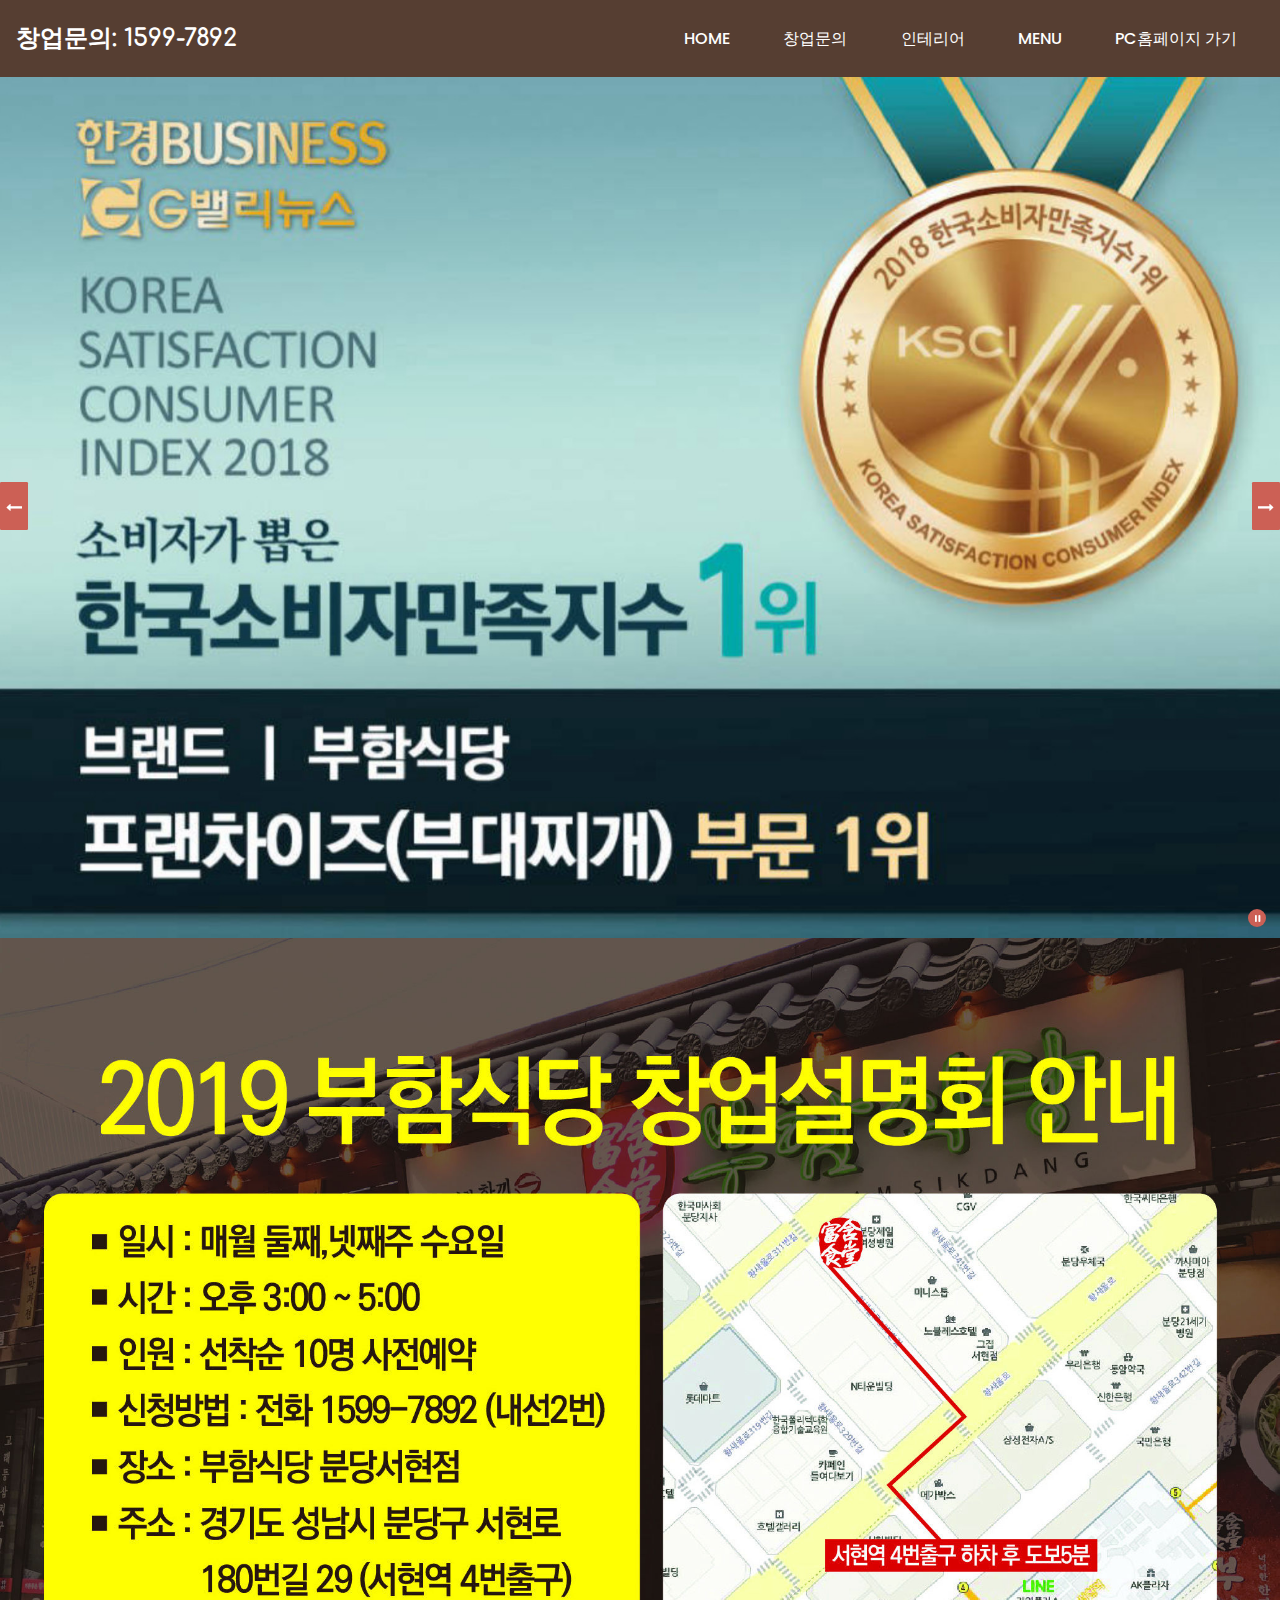
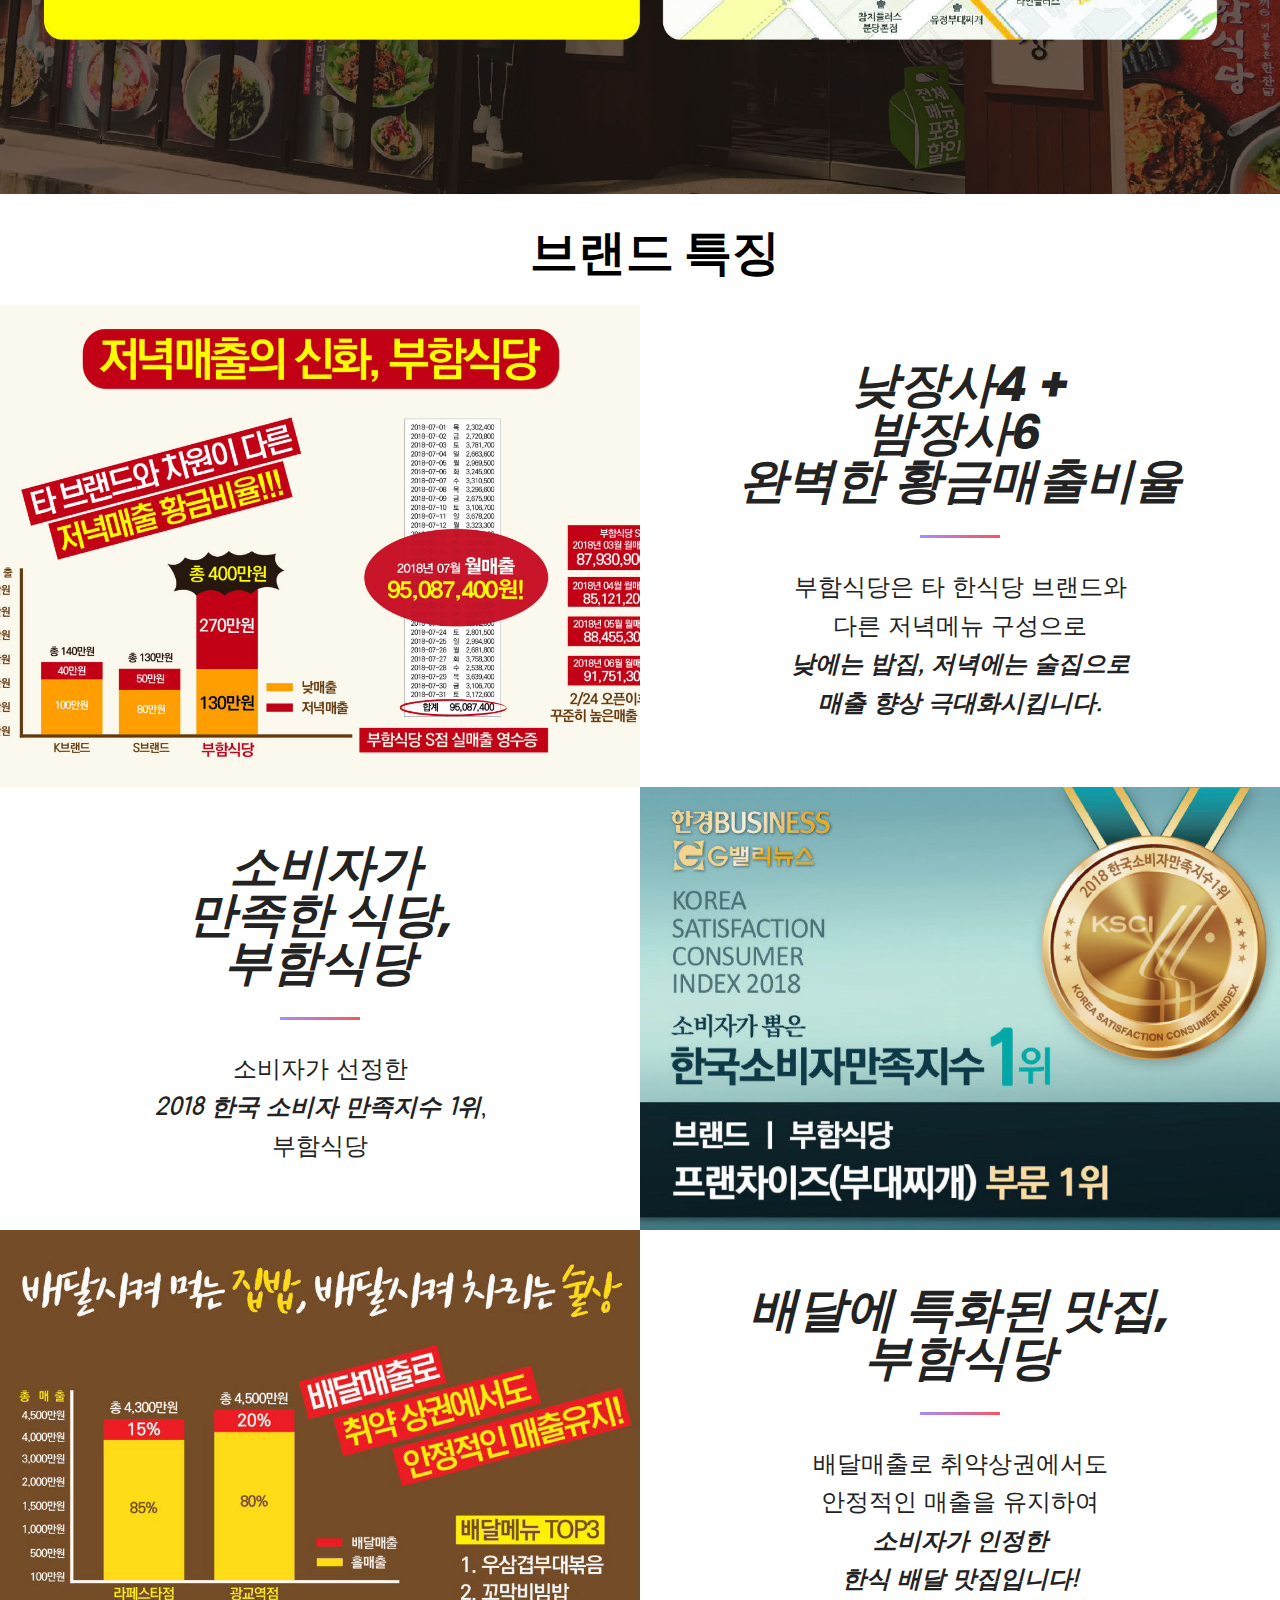
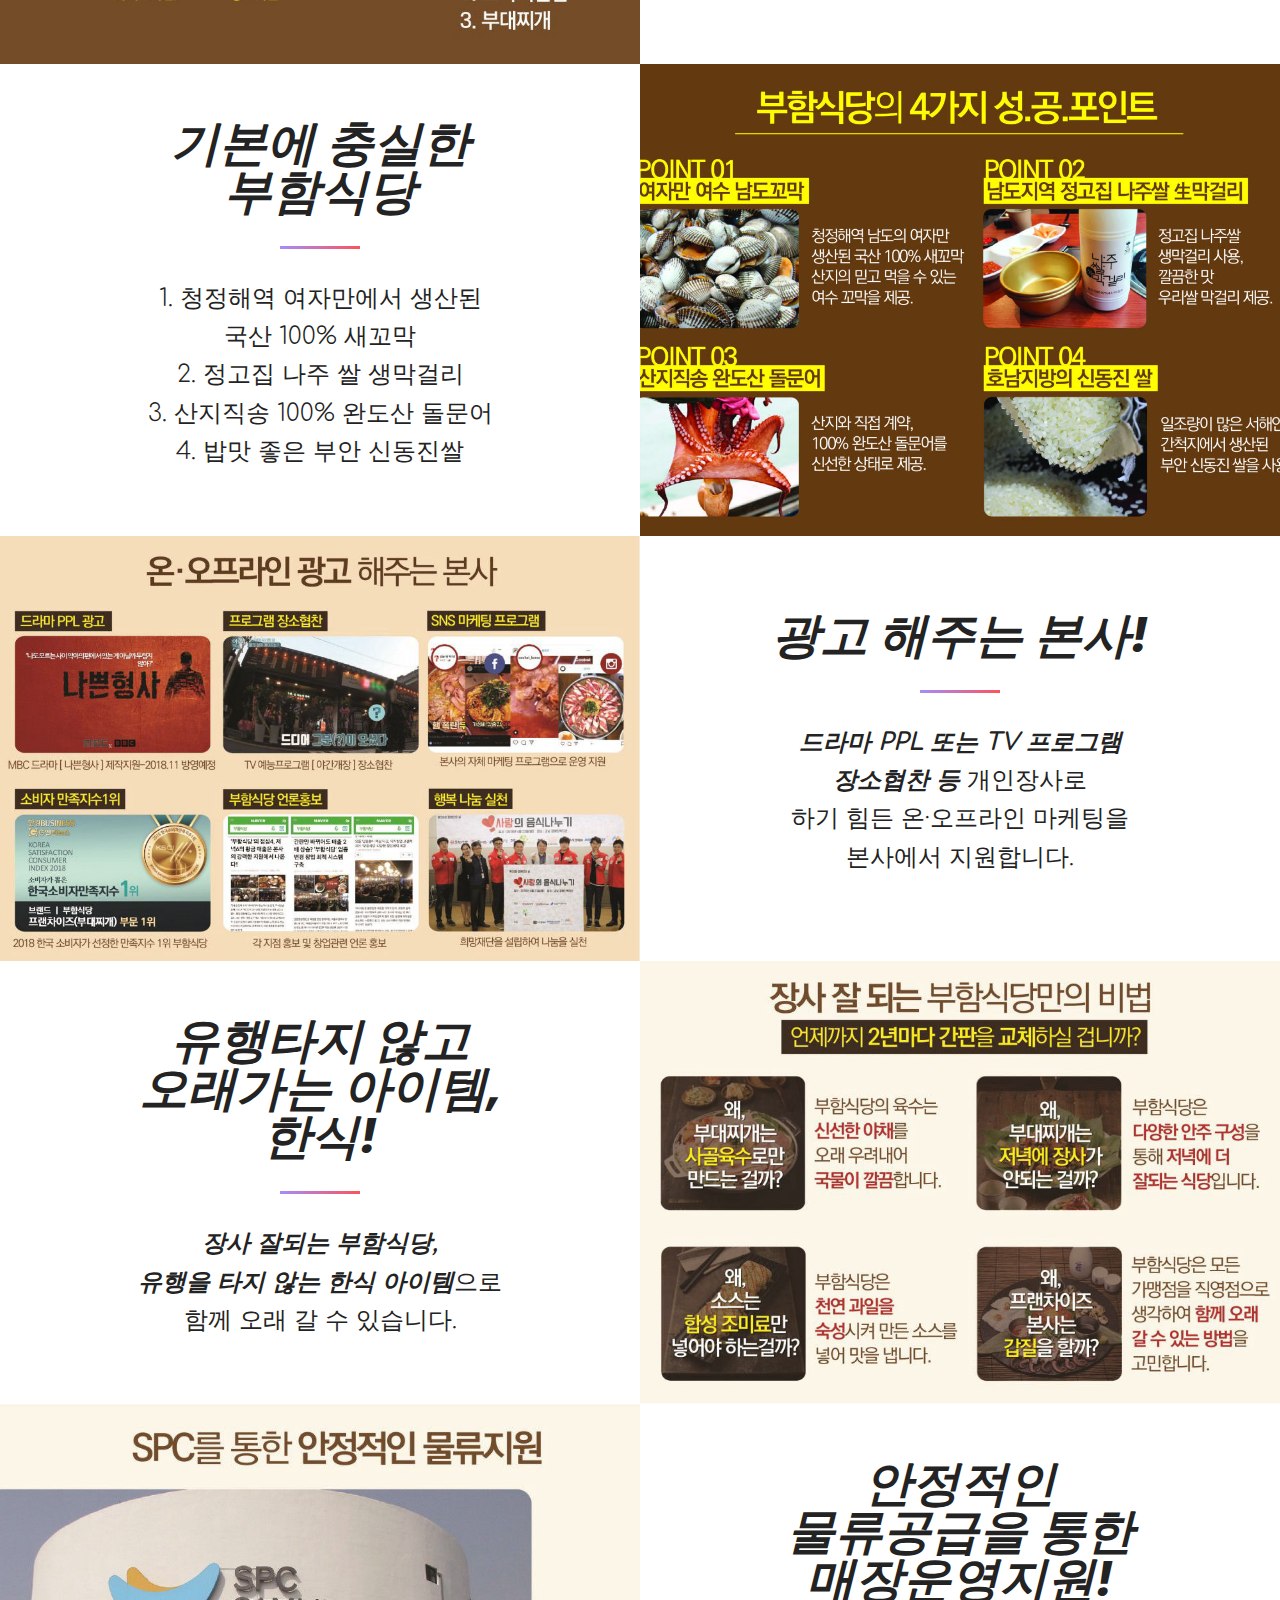
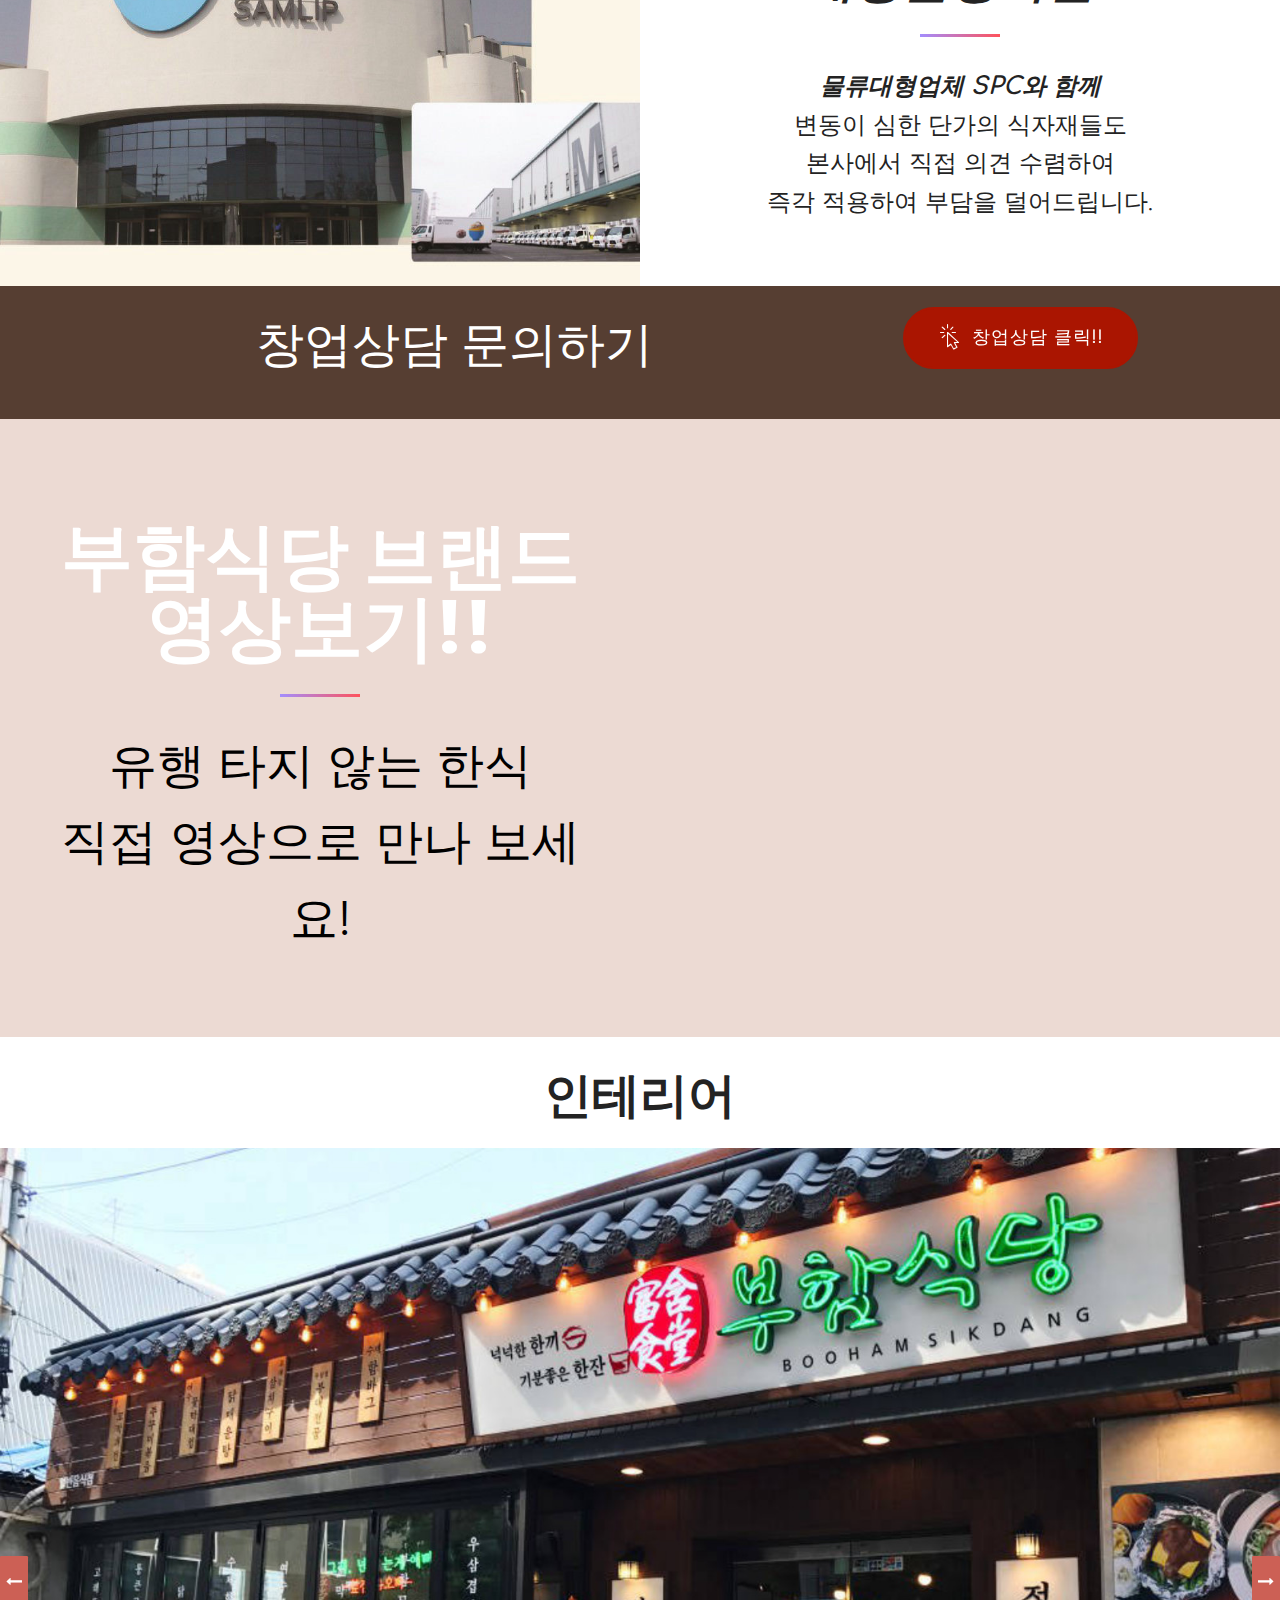
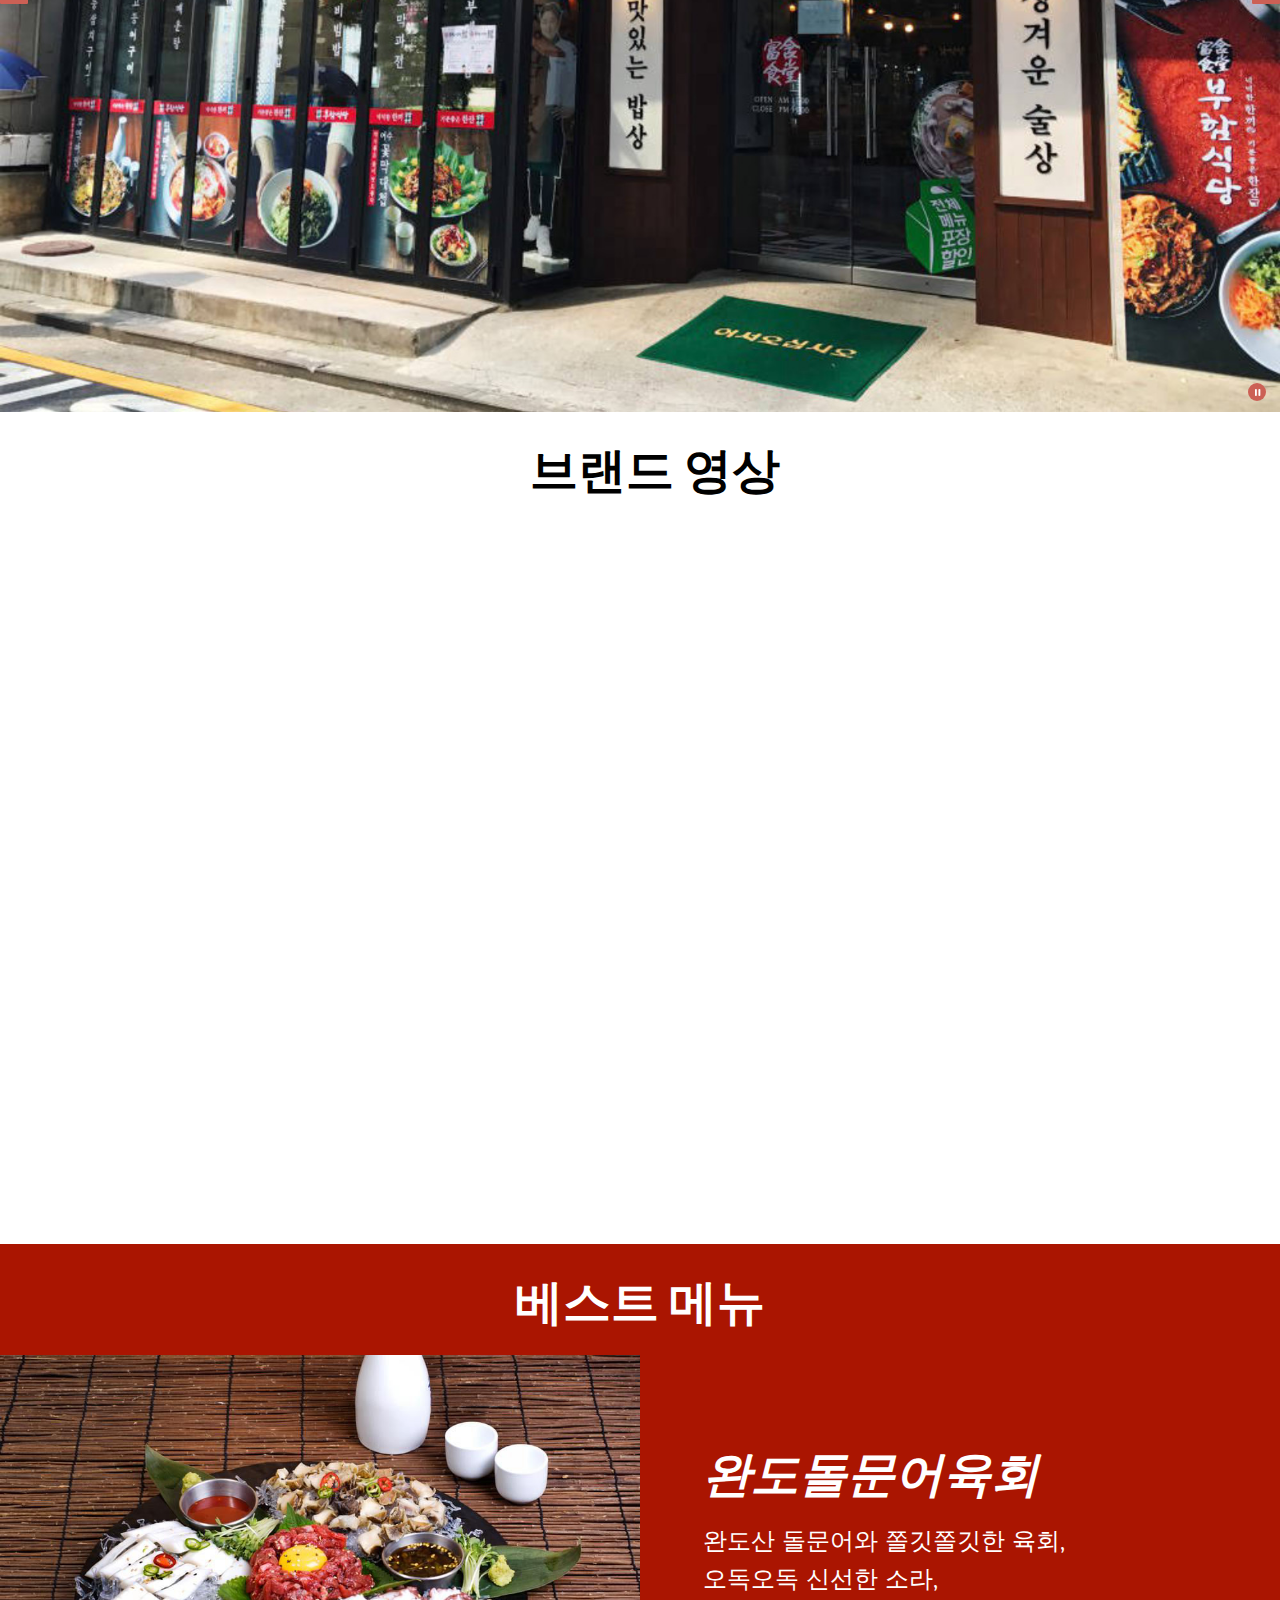
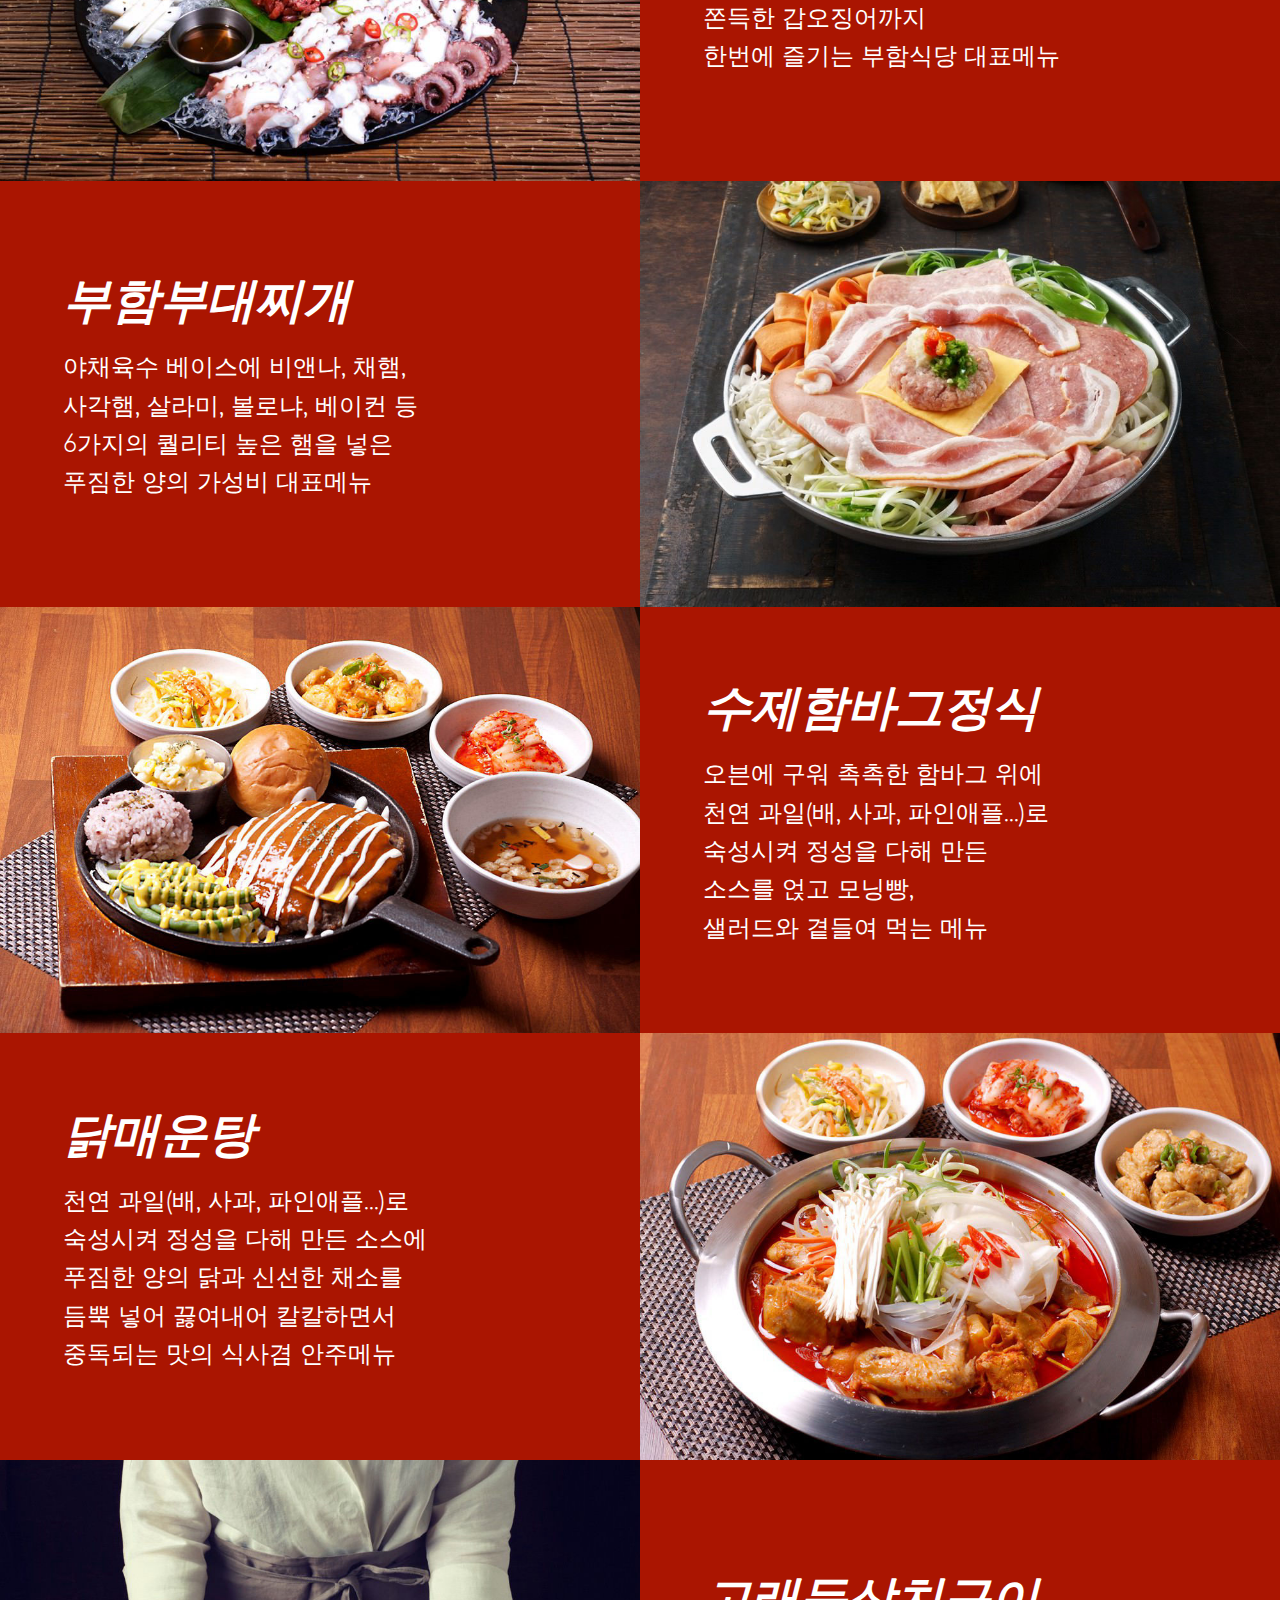
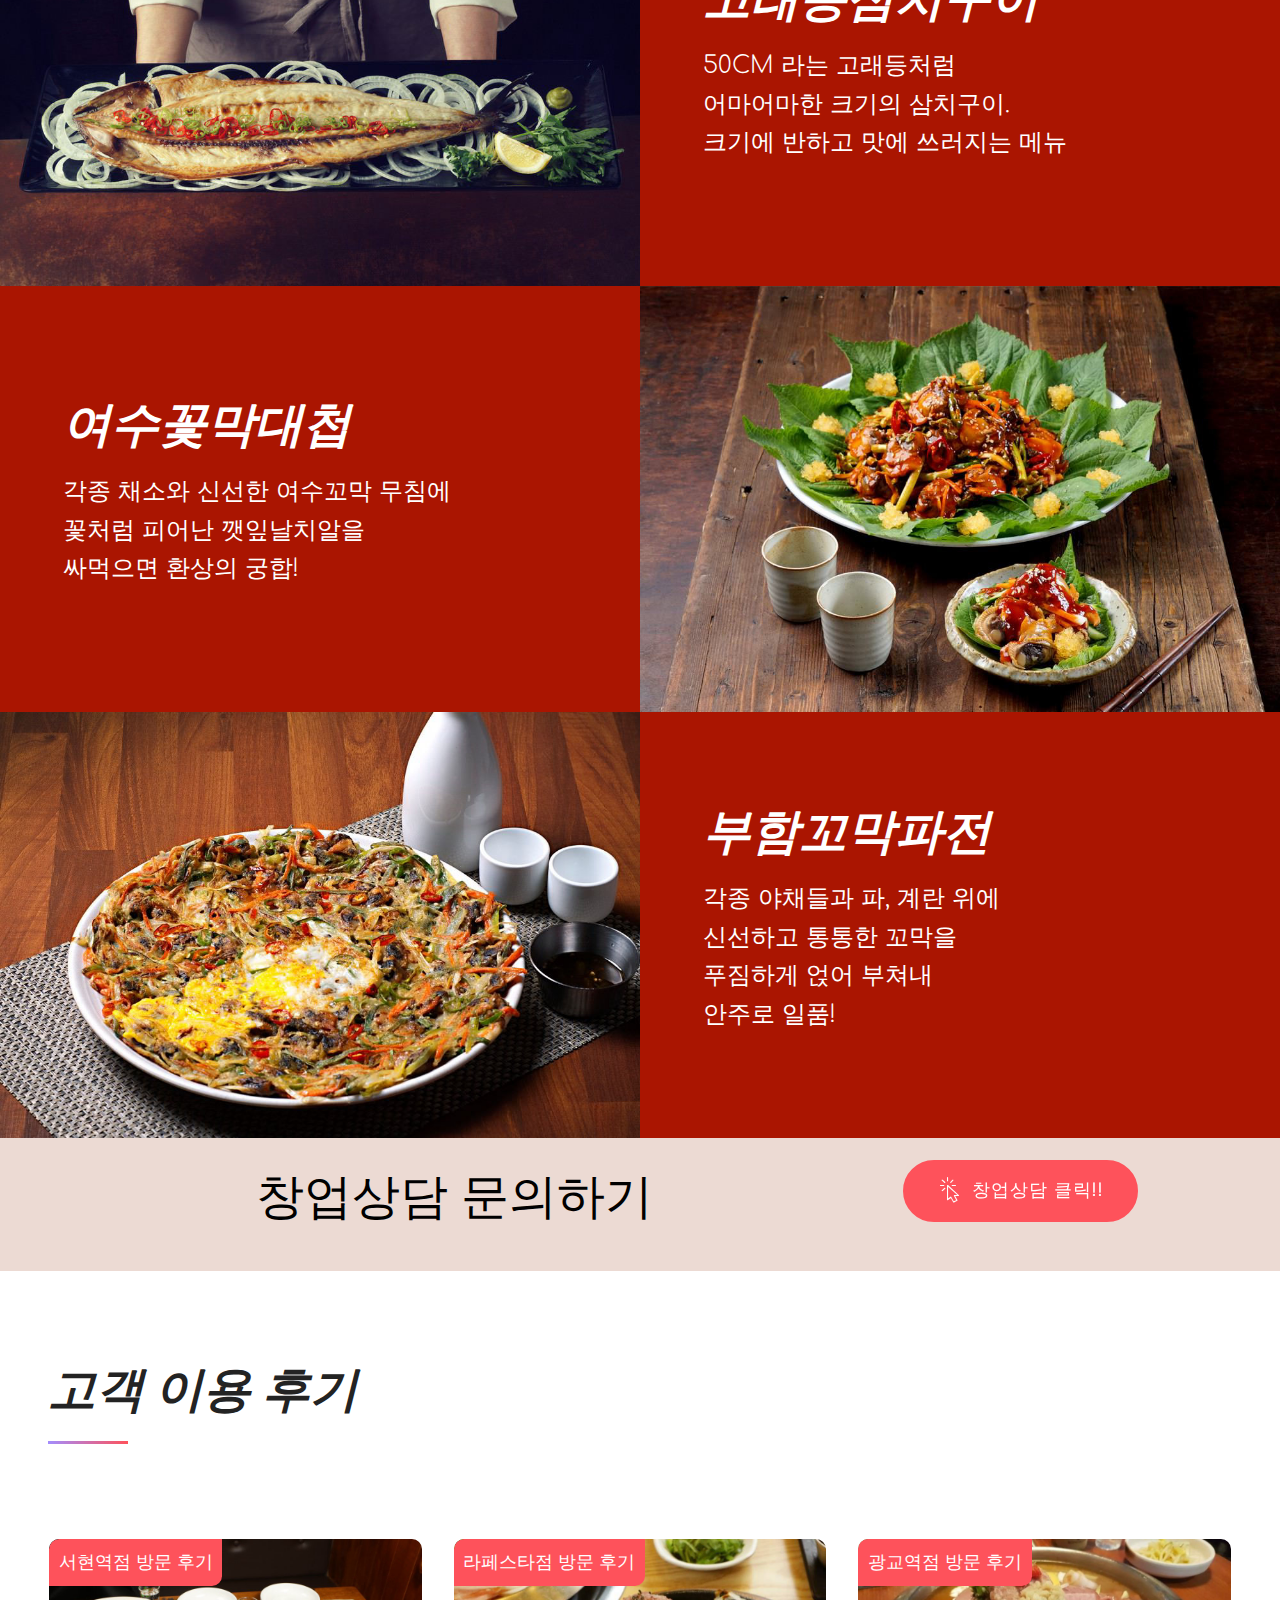
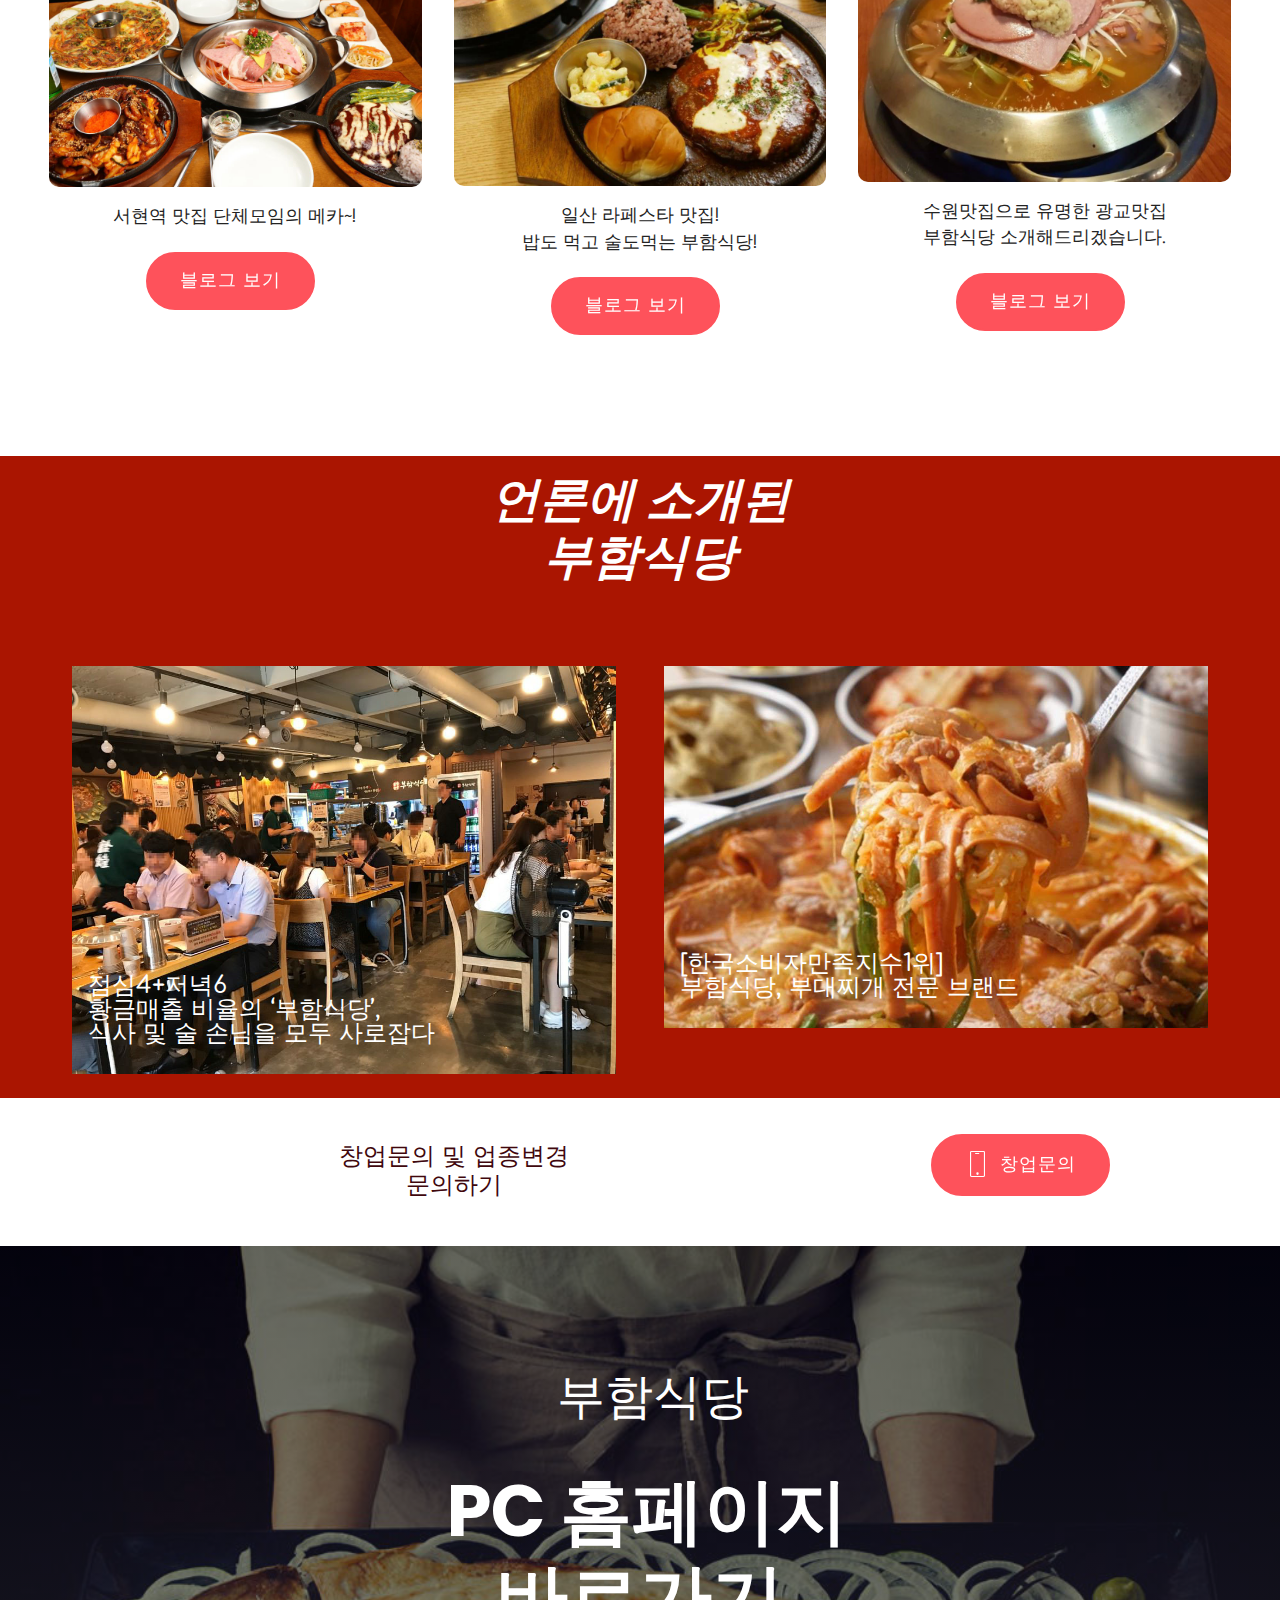
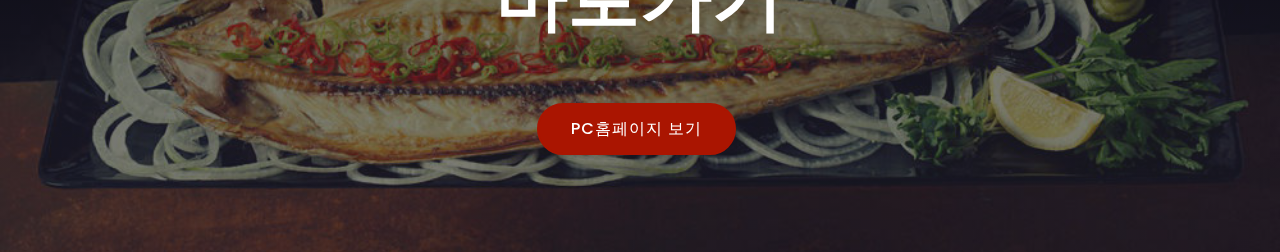
==== commit 356a0c33: "1.7" ====
--- a/index.html
+++ b/index.html
@@ -409,7 +409,7 @@
     </div>
 </section>
 
-<section class="mbr-wowslider-container mbr-section mbr-section__container carousel slide mbr-section-nopadding mbr-wowslider-container--boundary" data-ride="carousel" data-keyboard="false" data-wrap="true" data-interval="false" id="wowslider-q" data-rv-view="57" style="background-color: rgb(255, 255, 255);">
+<section class="mbr-wowslider-container mbr-section mbr-section__container carousel slide mbr-section-nopadding mbr-wowslider-container--boundary" data-ride="carousel" data-keyboard="false" data-wrap="true" data-interval="false" id="wowslider-q" data-rv-view="55" style="background-color: rgb(255, 255, 255);">
     <div class="mbr-wowslider">
         <div class="ws_images">
             <ul>
@@ -456,6 +456,32 @@
             <div class="params" data-paddingbottom="0" data-anim-type="basic_linear" data-theme="boundary" data-autoplay="true" data-paddingtop="0" data-fullscreen="true" data-showbullets="false" data-timeout="1" data-duration="1" data-height="1080" data-width="1600" data-responsive="2" data-showcaptions="false" data-captionseffect="slide" data-hidecontrols="false"></div>
         </div>
 </div></section>
+
+<section class="cid-rerGStdjNH" id="content7-2r">
+
+    
+
+    
+    <div class="container-fluid">
+        <div class="row justify-content-center">
+            <div class="col-12 col-lg-6 col-md-8 align-center">
+                
+                <h2 class="mbr-section-title align-center mbr-fonts-style mbr-bold display-2"><p>&nbsp; &nbsp;브랜드 영상<br></p></h2>
+            </div>
+        </div>
+    </div>
+</section>
+
+<section class="video1 cid-rerGAUUTf3" id="video1-2q">
+
+    
+    
+    <figure class="mbr-figure align-center">
+        <div class="video-block" style="width: 66%;">
+            <div><iframe class="mbr-embedded-video" src="https://www.youtube.com/embed/5Pp-uU4ICs0?rel=0&amp;amp;showinfo=0&amp;autoplay=1&amp;loop=0" width="1280" height="720" frameborder="0" allowfullscreen></iframe></div>
+        </div>
+    </figure>
+</section>
 
 <section class="cid-qMMGcnCfR4" id="content7-s">
 
--- a/assets/mobirise/css/mbr-additional.css
+++ b/assets/mobirise/css/mbr-additional.css
@@ -2145,6 +2145,47 @@
     padding: 0 1rem;
   }
 }
+.cid-rerGStdjNH {
+  padding-top: 30px;
+  padding-bottom: 0px;
+  background-color: #ffffff;
+}
+.cid-rerGStdjNH .container-fluid {
+  padding: 0 3rem;
+}
+.cid-rerGStdjNH .media-container-column {
+  padding: 0 2rem;
+}
+.cid-rerGStdjNH .mbr-section-title {
+  display: inline-block;
+  position: relative;
+}
+@media (max-width: 767px) {
+  .cid-rerGStdjNH .container-fluid {
+    padding: 0 1rem;
+  }
+}
+.cid-rerGStdjNH .mbr-section-title P {
+  color: #000000;
+}
+.cid-rerGAUUTf3 {
+  background: #ffffff;
+}
+.cid-rerGAUUTf3 .container-fluid {
+  padding: 0 3rem;
+}
+.cid-rerGAUUTf3 .video-block {
+  margin: auto;
+  width: 100% !important;
+}
+@media (max-width: 767px) {
+  .cid-rerGAUUTf3 .container-fluid {
+    padding: 0 1rem;
+  }
+  .cid-rerGAUUTf3 .video-block {
+    width: 100% !important;
+  }
+}
 .cid-qMMGcnCfR4 {
   padding-top: 30px;
   padding-bottom: 15px;
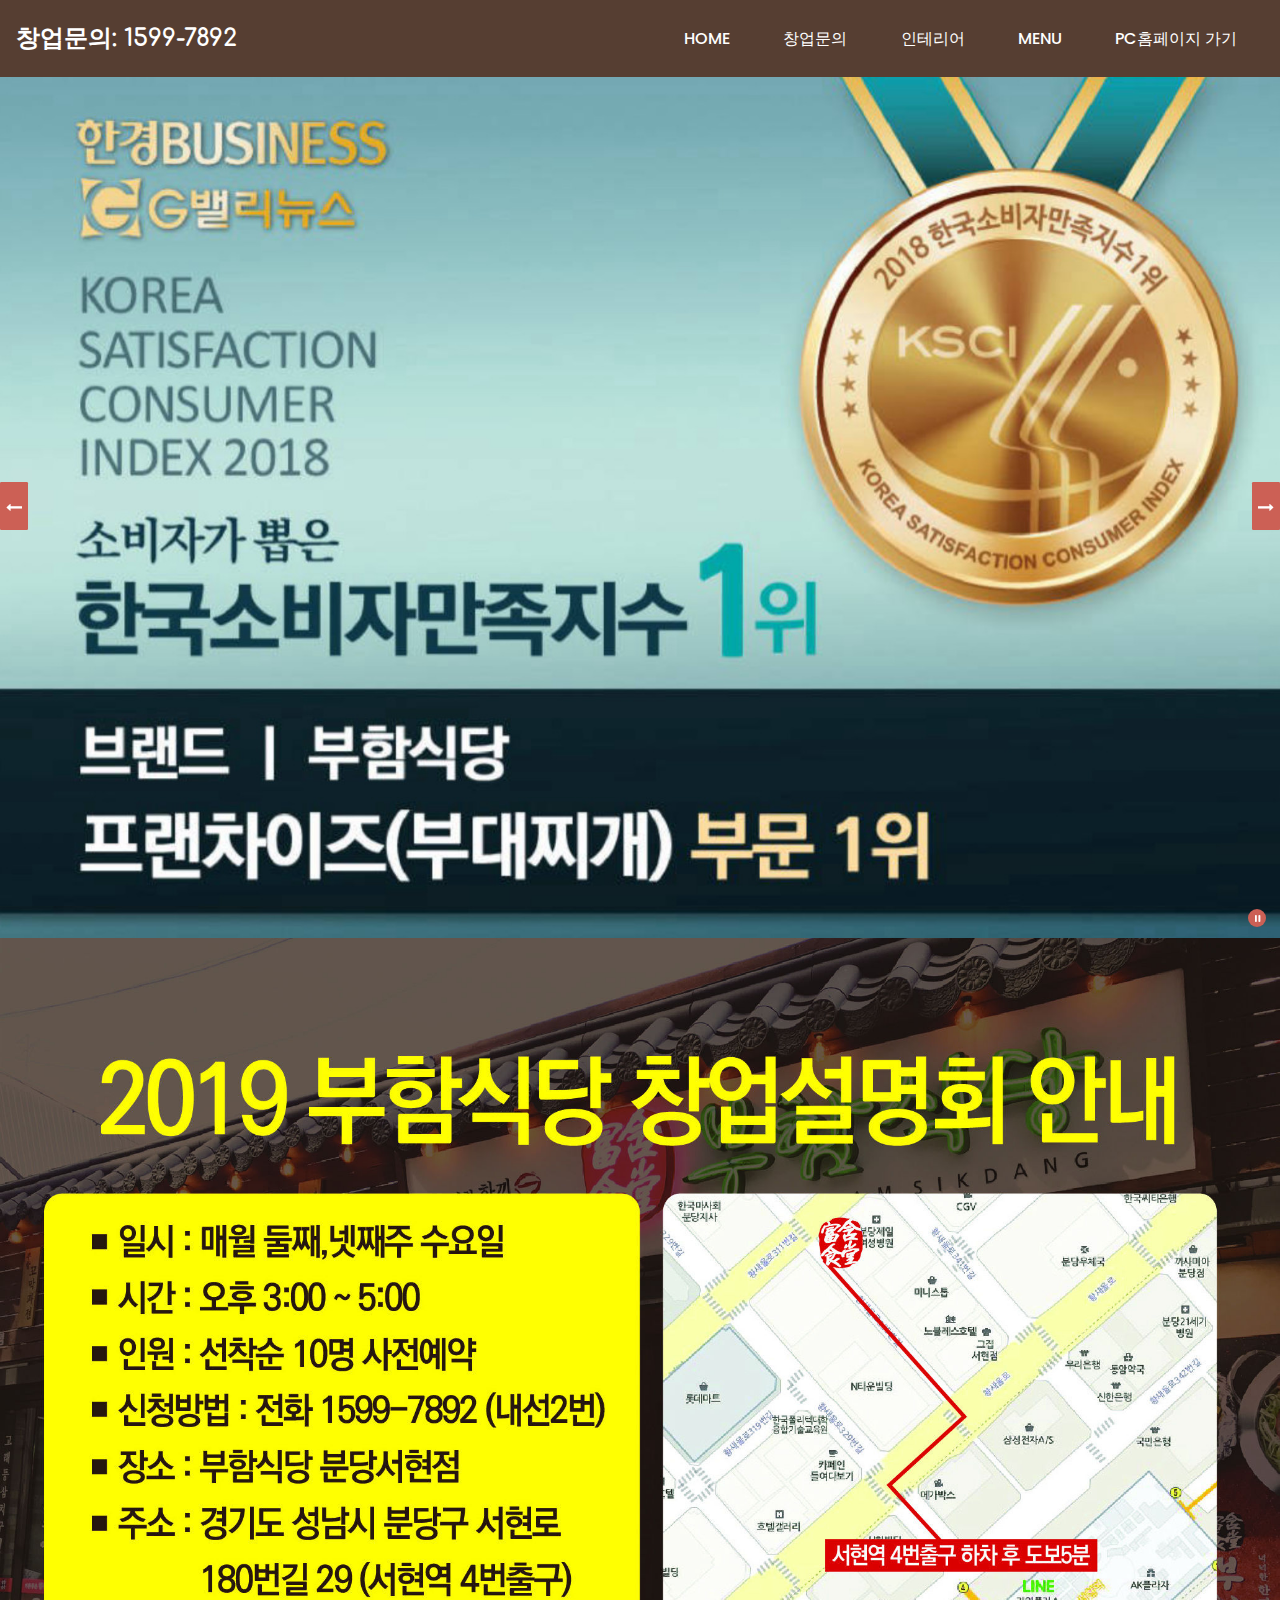
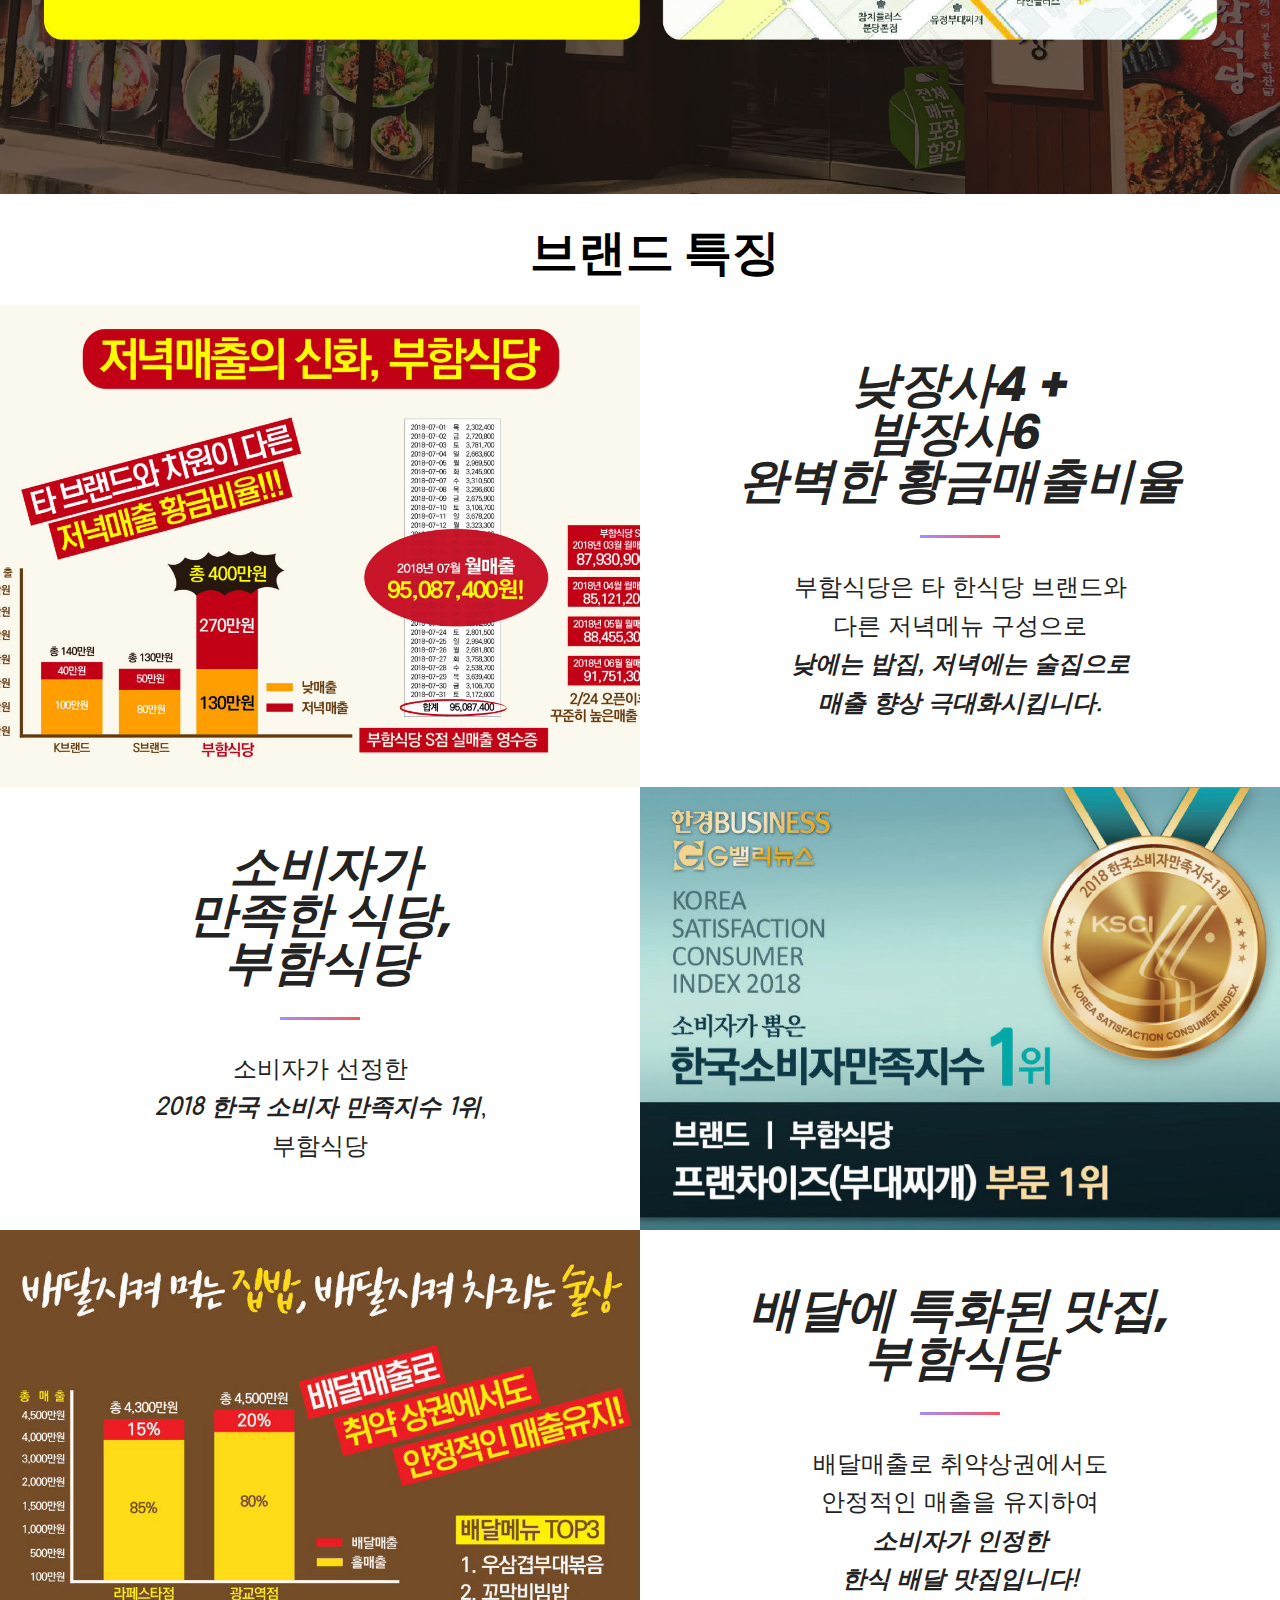
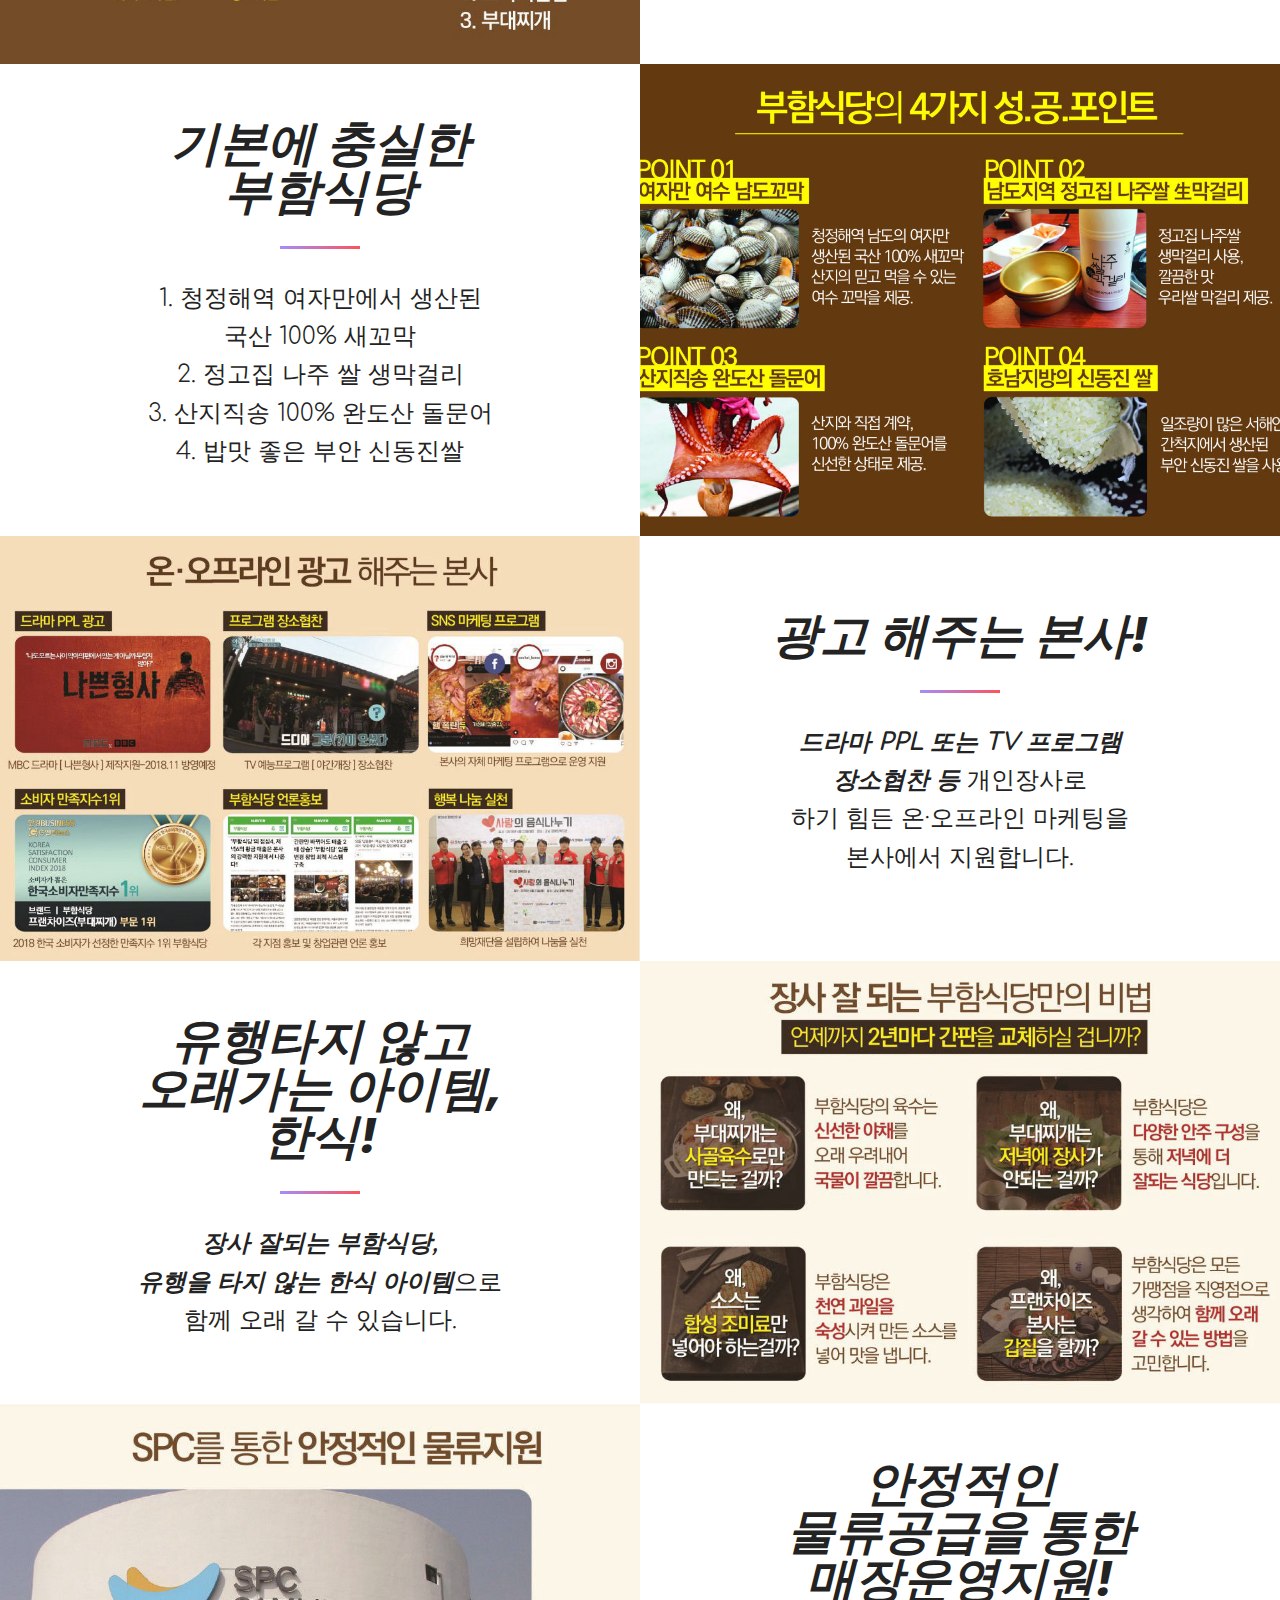
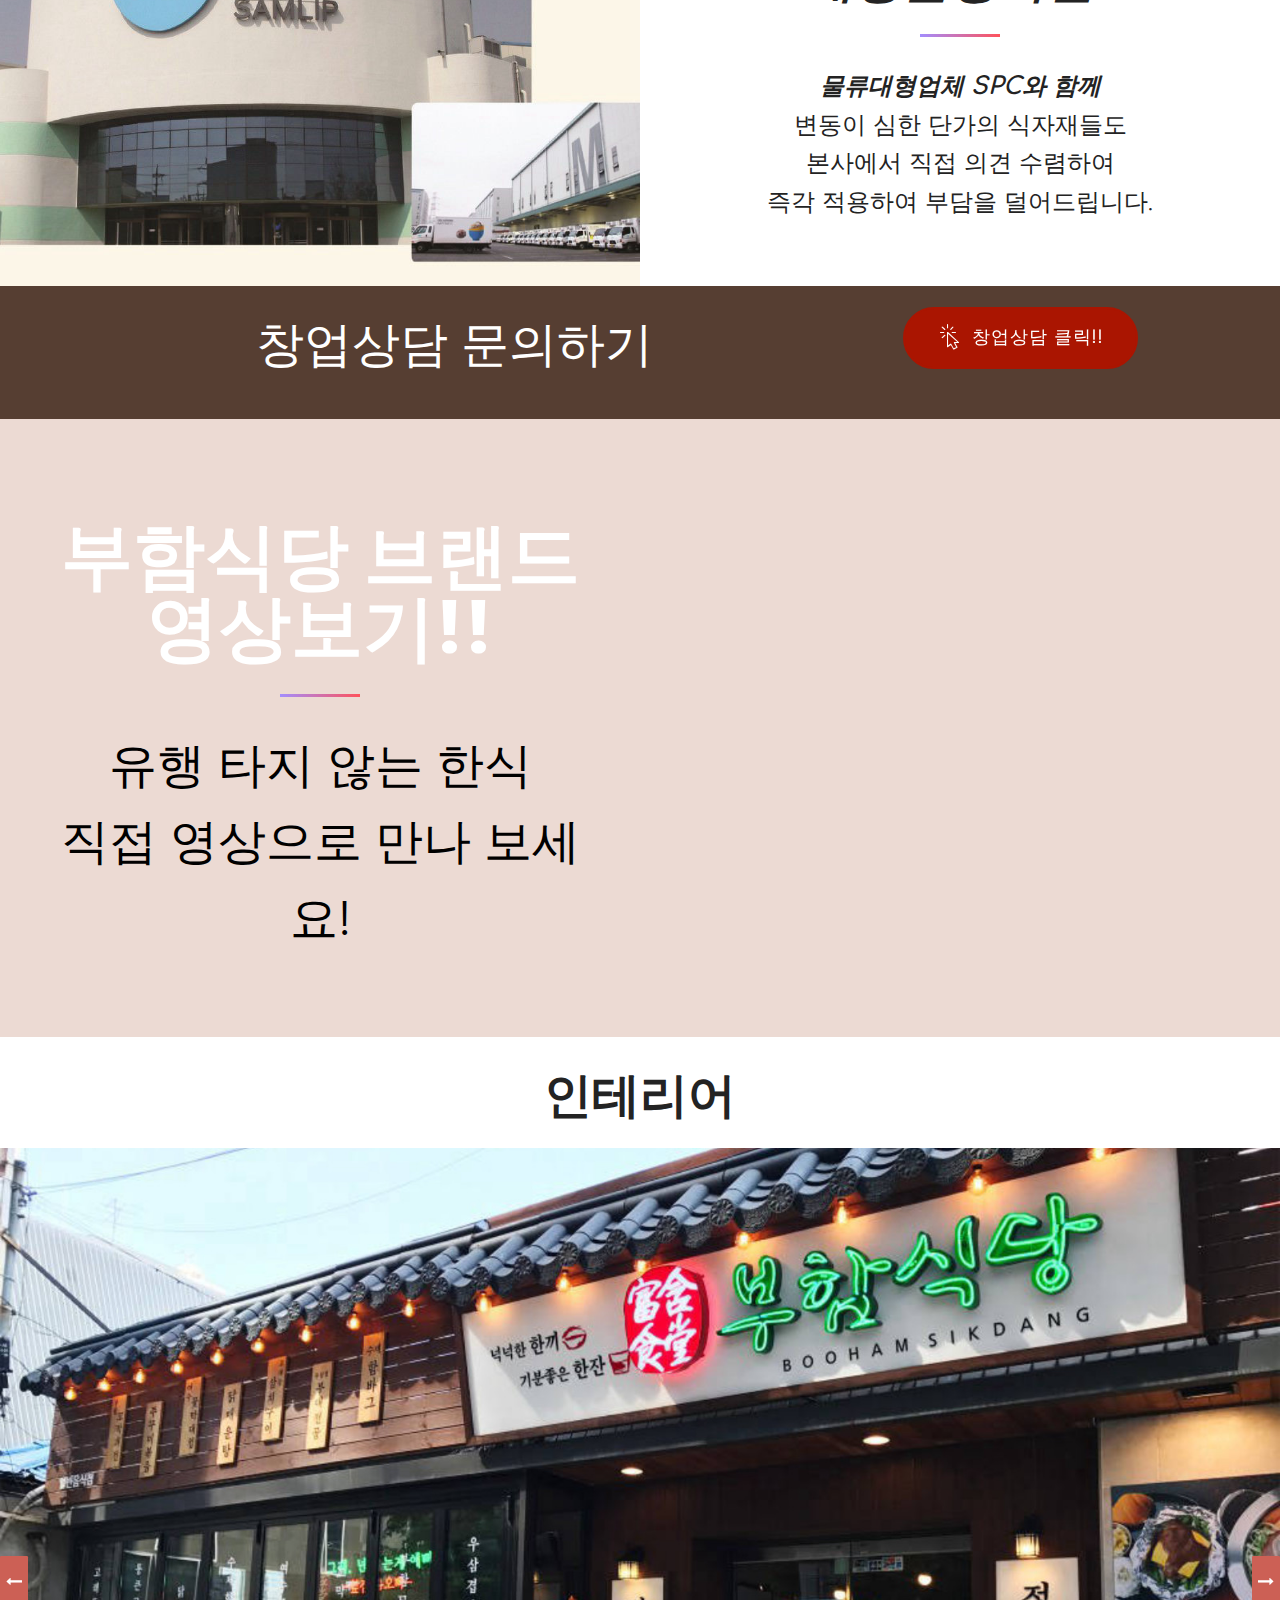
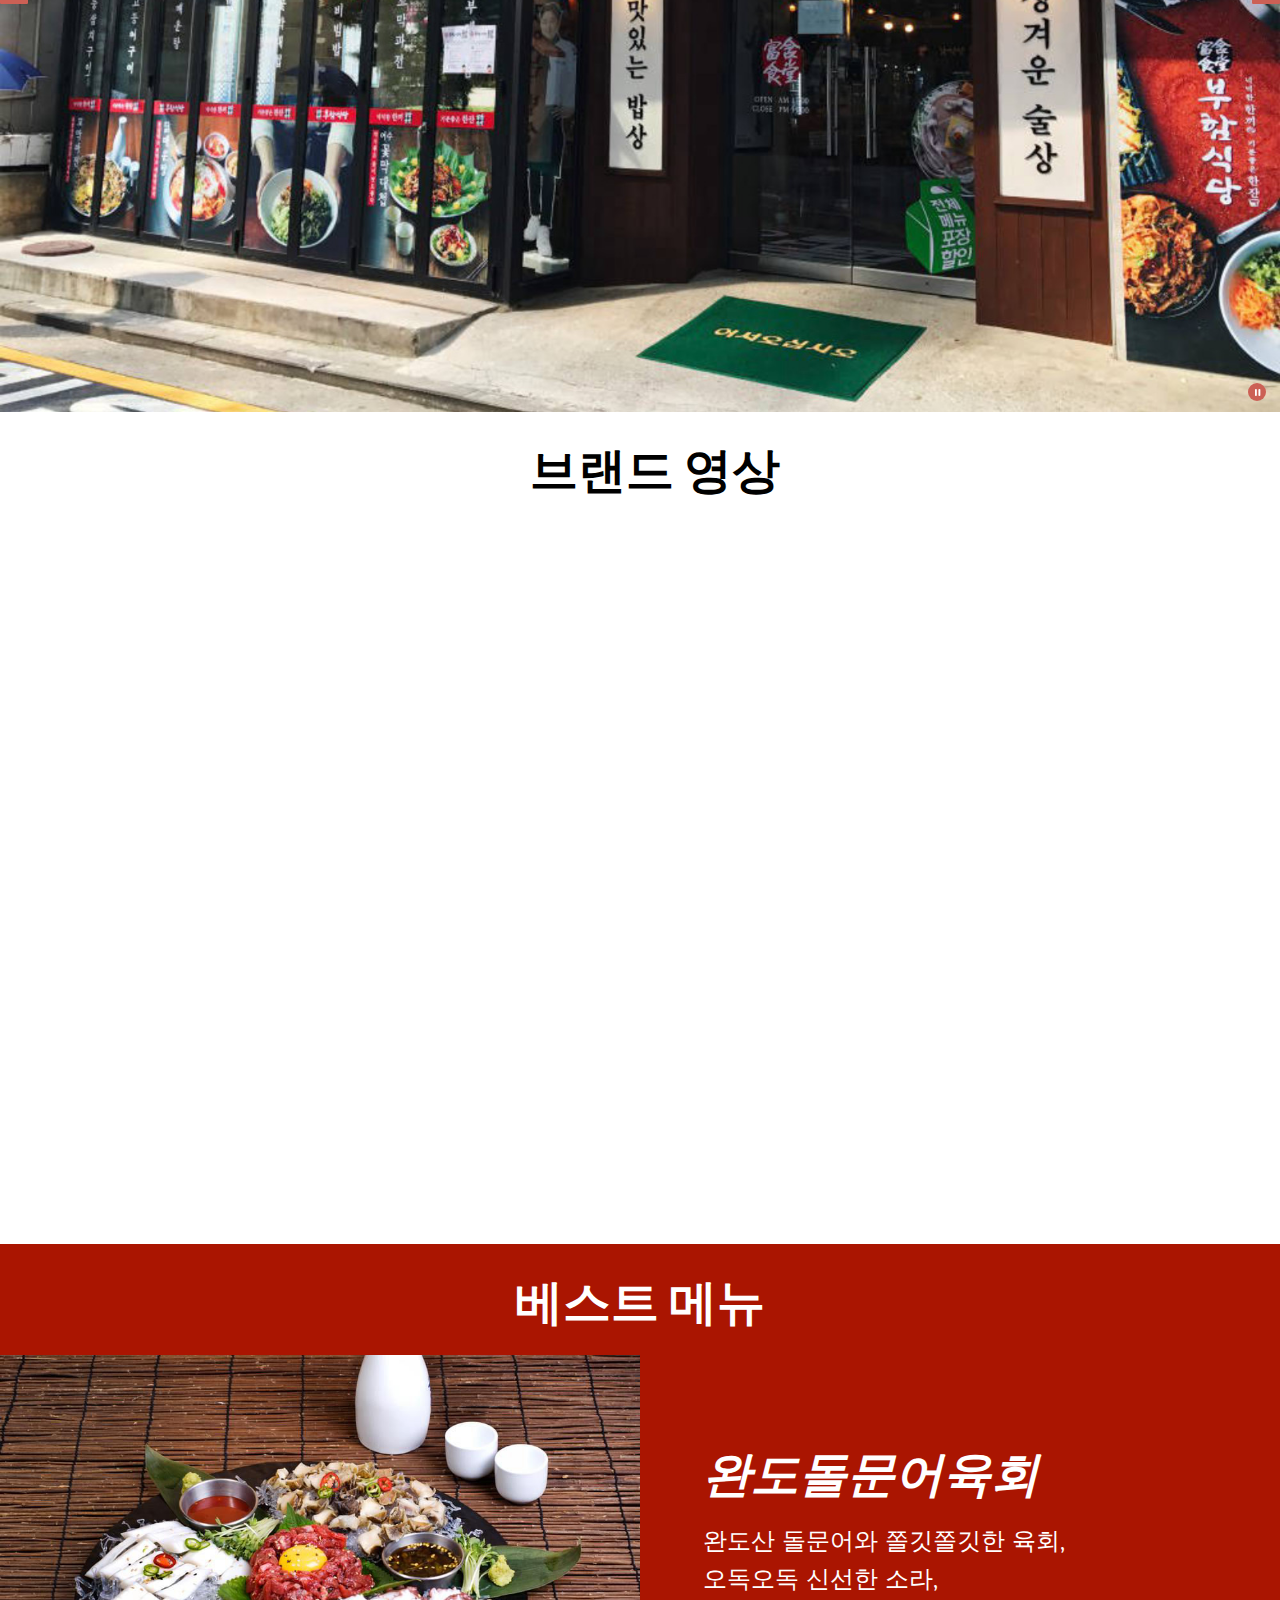
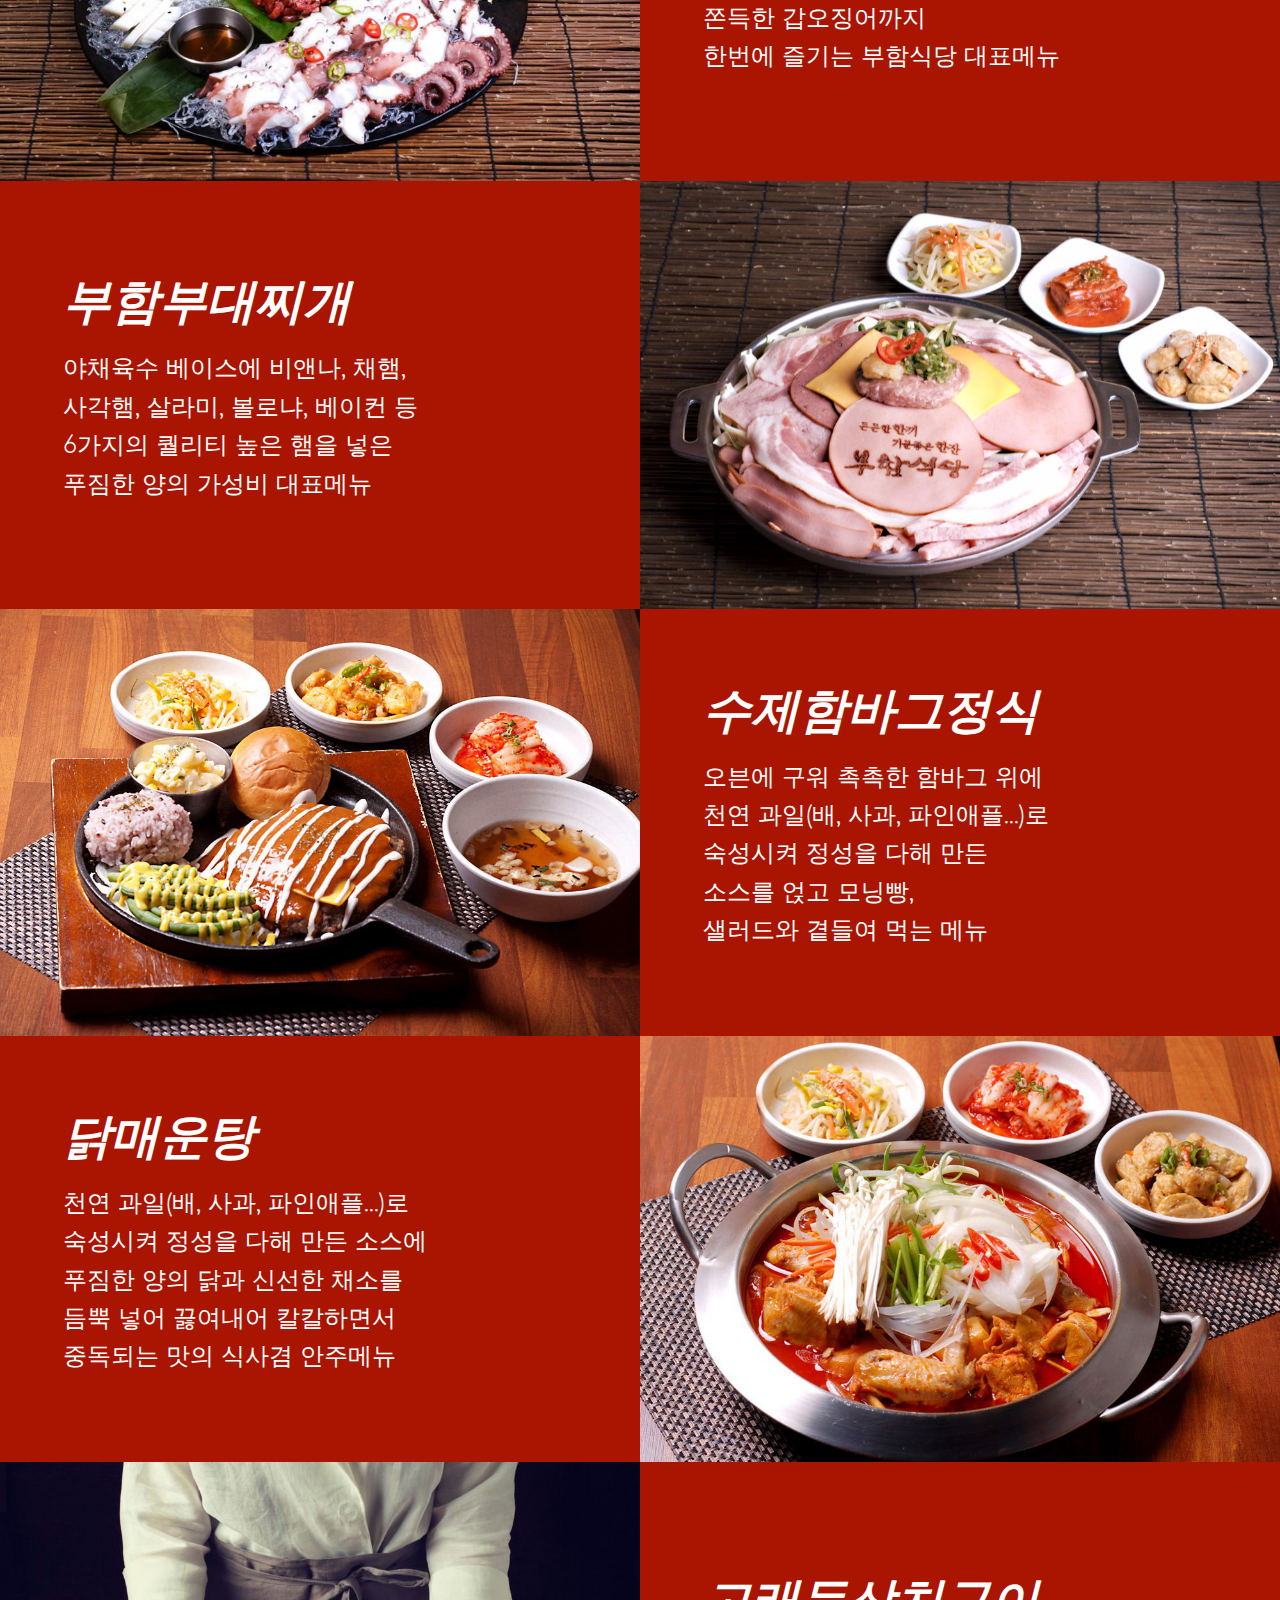
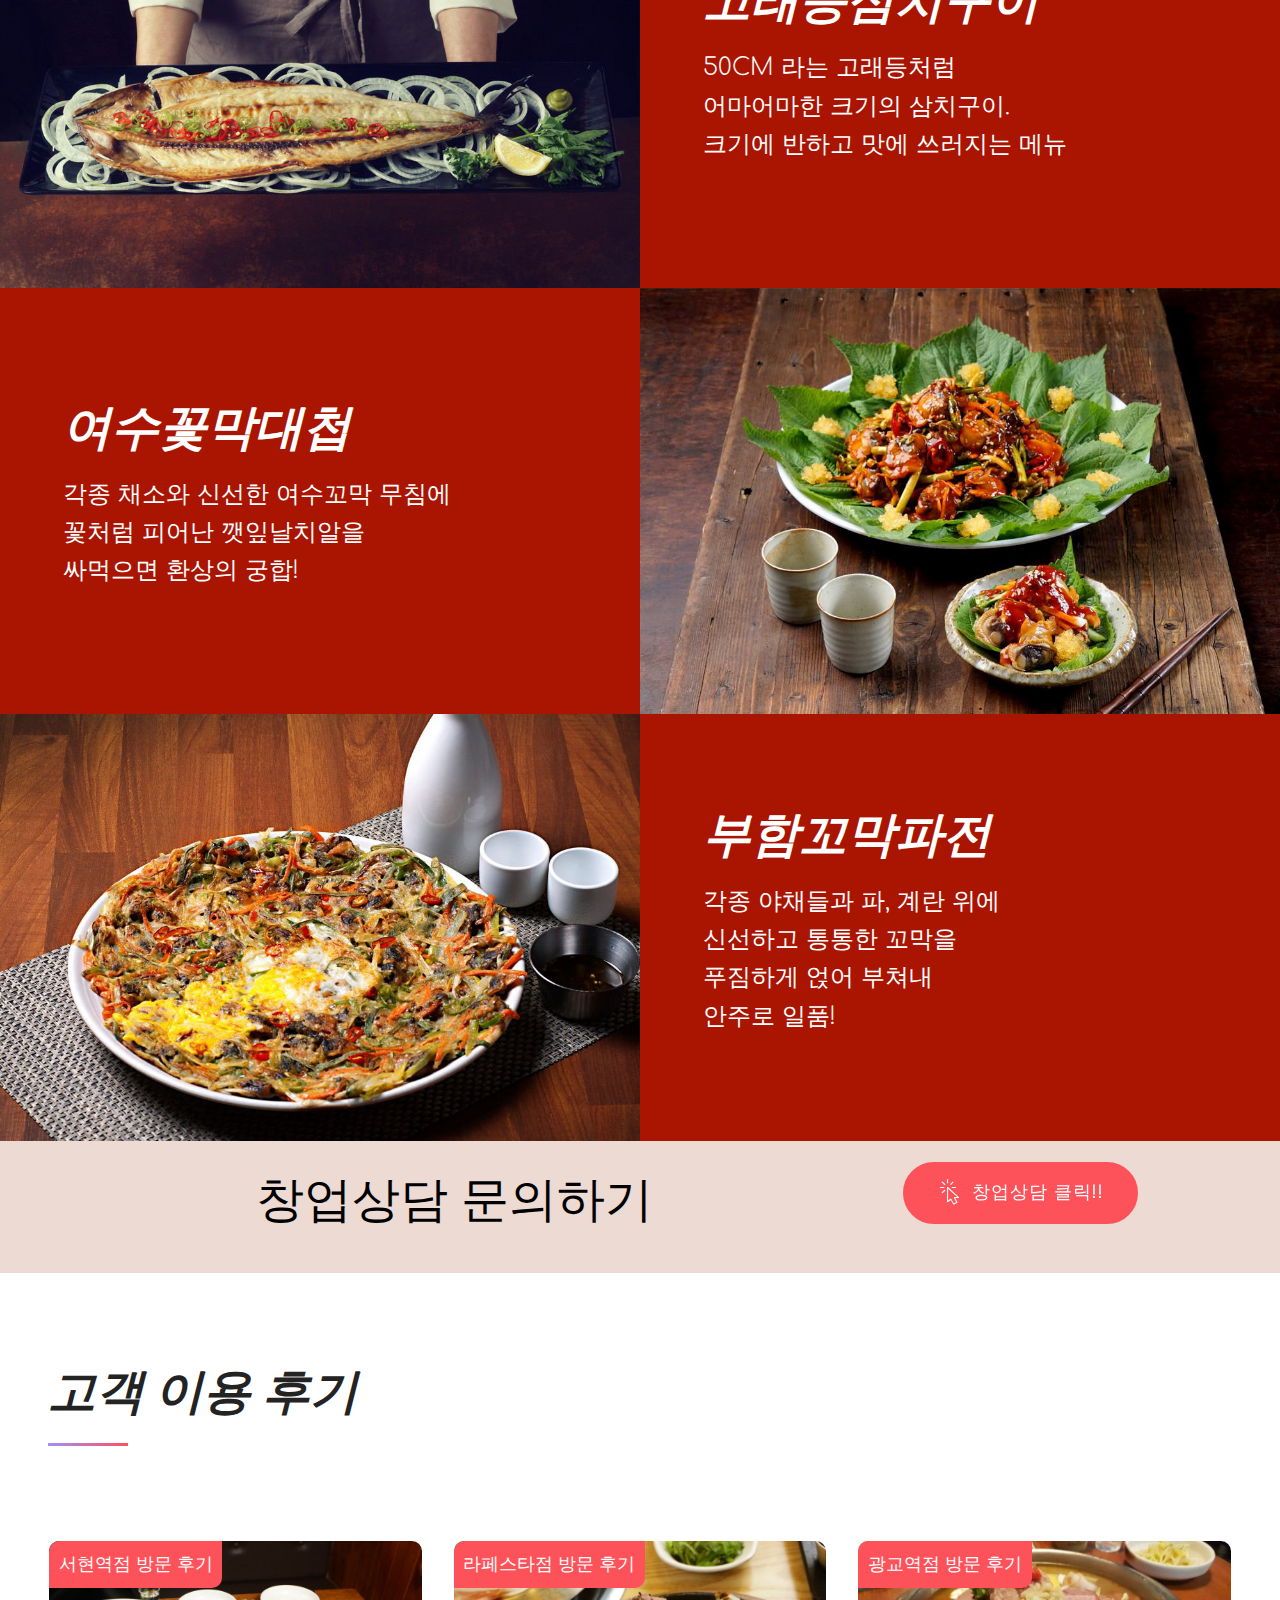
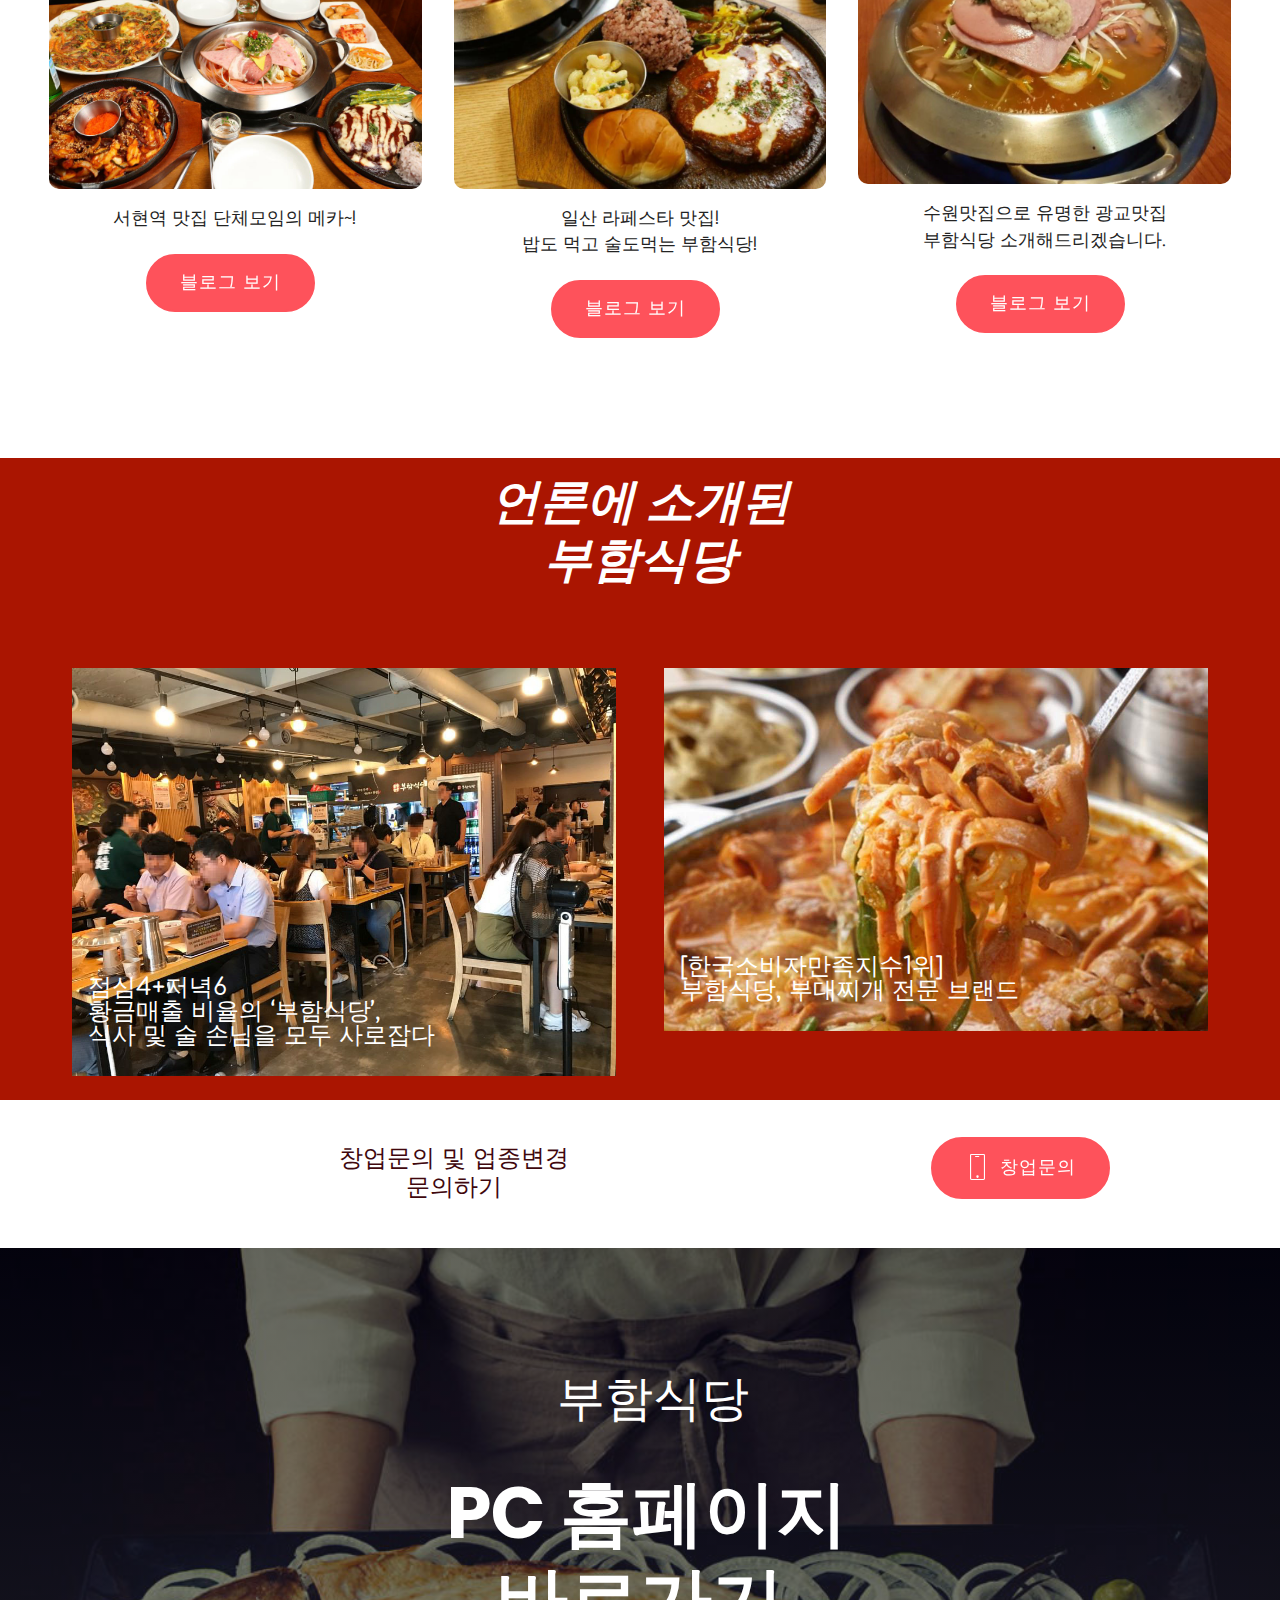
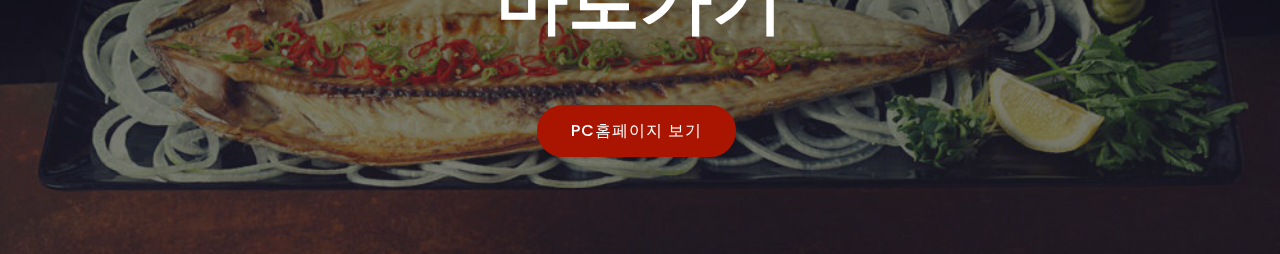
==== commit 3c11913e: "1.8" ====
--- a/index.html
+++ b/index.html
@@ -93,7 +93,7 @@
     </div>
 </section>
 
-<section class="mbr-wowslider-container mbr-section mbr-section__container carousel slide mbr-section-nopadding mbr-wowslider-container--boundary" data-ride="carousel" data-keyboard="false" data-wrap="true" data-interval="false" id="wowslider-9" data-rv-view="5" style="background-color: rgb(255, 255, 255);">
+<section class="mbr-wowslider-container mbr-section mbr-section__container carousel slide mbr-section-nopadding mbr-wowslider-container--boundary" data-ride="carousel" data-keyboard="false" data-wrap="true" data-interval="false" id="wowslider-9" data-rv-view="248" style="background-color: rgb(255, 255, 255);">
     <div class="mbr-wowslider">
         <div class="ws_images">
             <ul>
@@ -409,7 +409,7 @@
     </div>
 </section>
 
-<section class="mbr-wowslider-container mbr-section mbr-section__container carousel slide mbr-section-nopadding mbr-wowslider-container--boundary" data-ride="carousel" data-keyboard="false" data-wrap="true" data-interval="false" id="wowslider-q" data-rv-view="55" style="background-color: rgb(255, 255, 255);">
+<section class="mbr-wowslider-container mbr-section mbr-section__container carousel slide mbr-section-nopadding mbr-wowslider-container--boundary" data-ride="carousel" data-keyboard="false" data-wrap="true" data-interval="false" id="wowslider-q" data-rv-view="298" style="background-color: rgb(255, 255, 255);">
     <div class="mbr-wowslider">
         <div class="ws_images">
             <ul>
@@ -533,7 +533,7 @@
         <div class="row main align-items-center">
             <div class="col-md-6 image-element align-self-stretch">
                 <div class="img-wrap" style="width: 80%; height: 80%;">
-                    <img src="assets/images/batch-1000x6660.jpg" alt="" title="">
+                    <img src="assets/images/kakaotalk-photo-2019-01-07-16-47-56-1280x857.jpg" alt="" title="">
                 </div>
             </div>
             <div class="col-md-6 text-element">
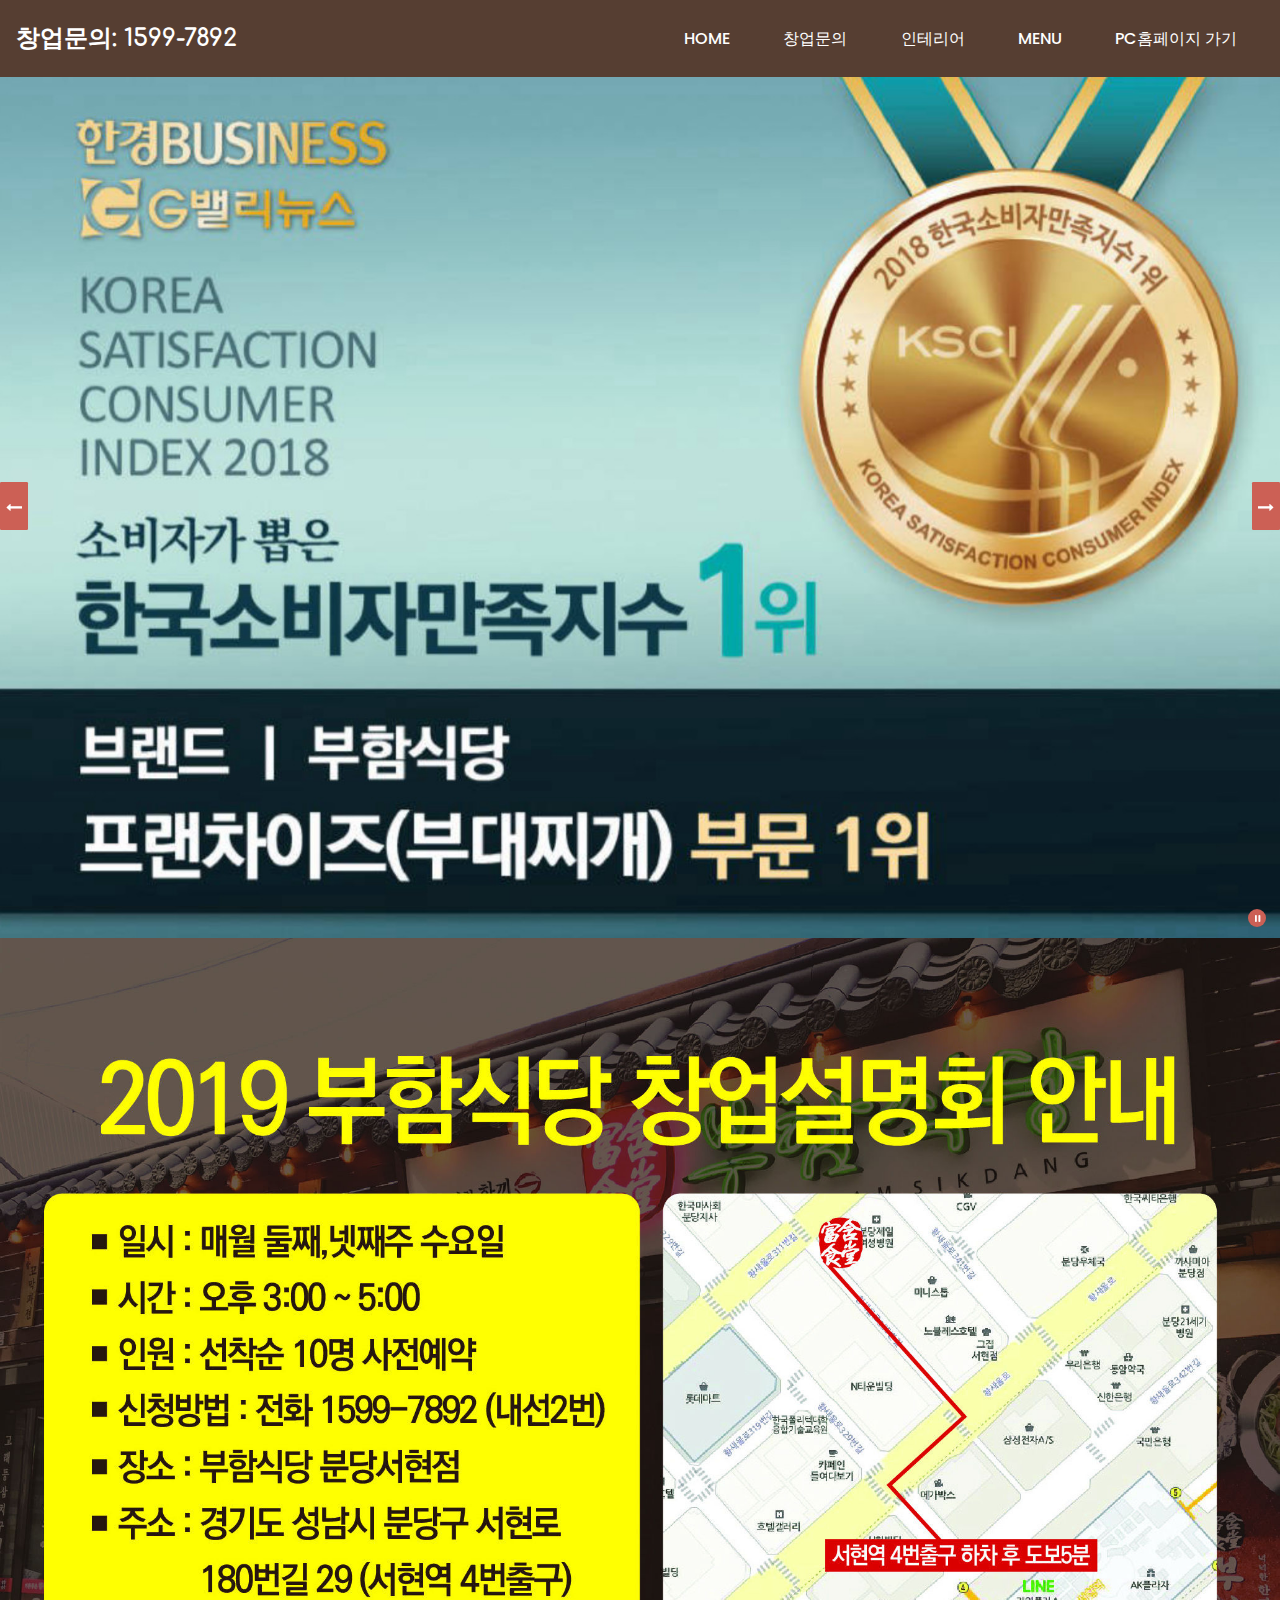
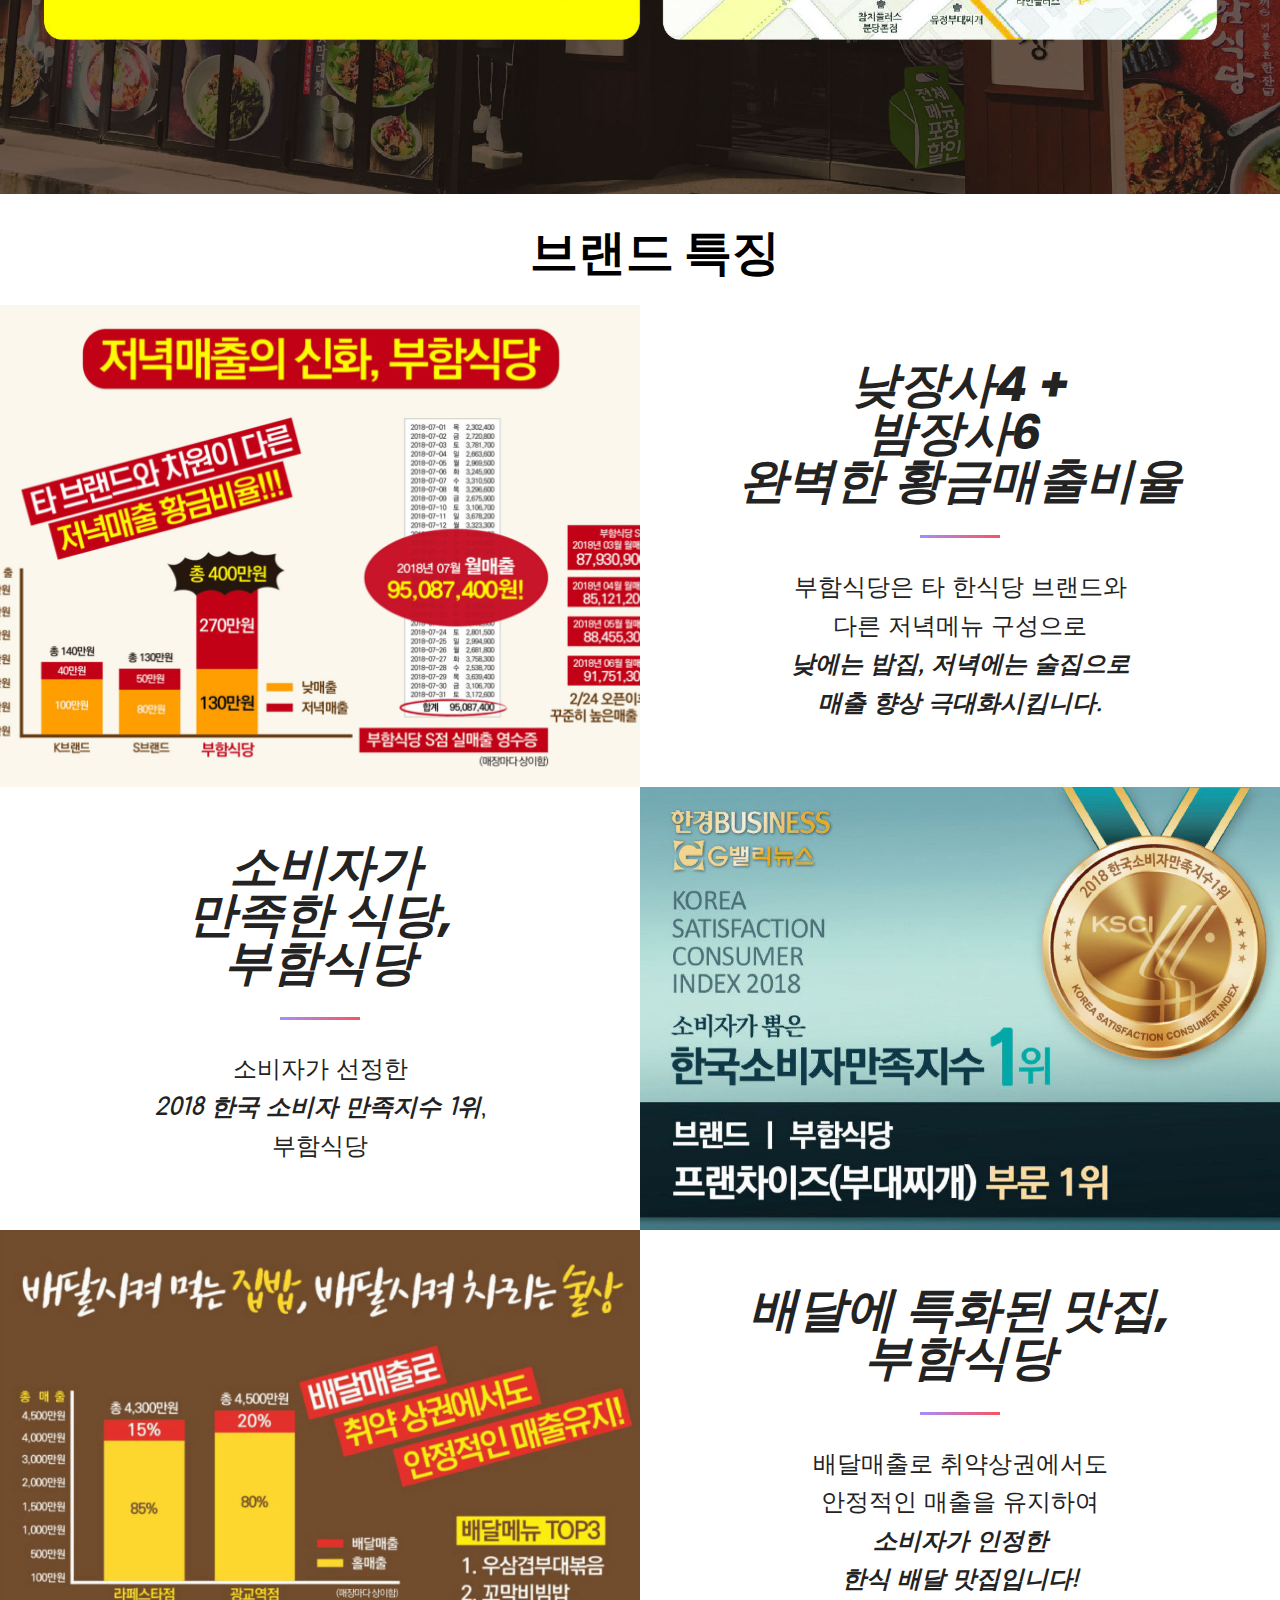
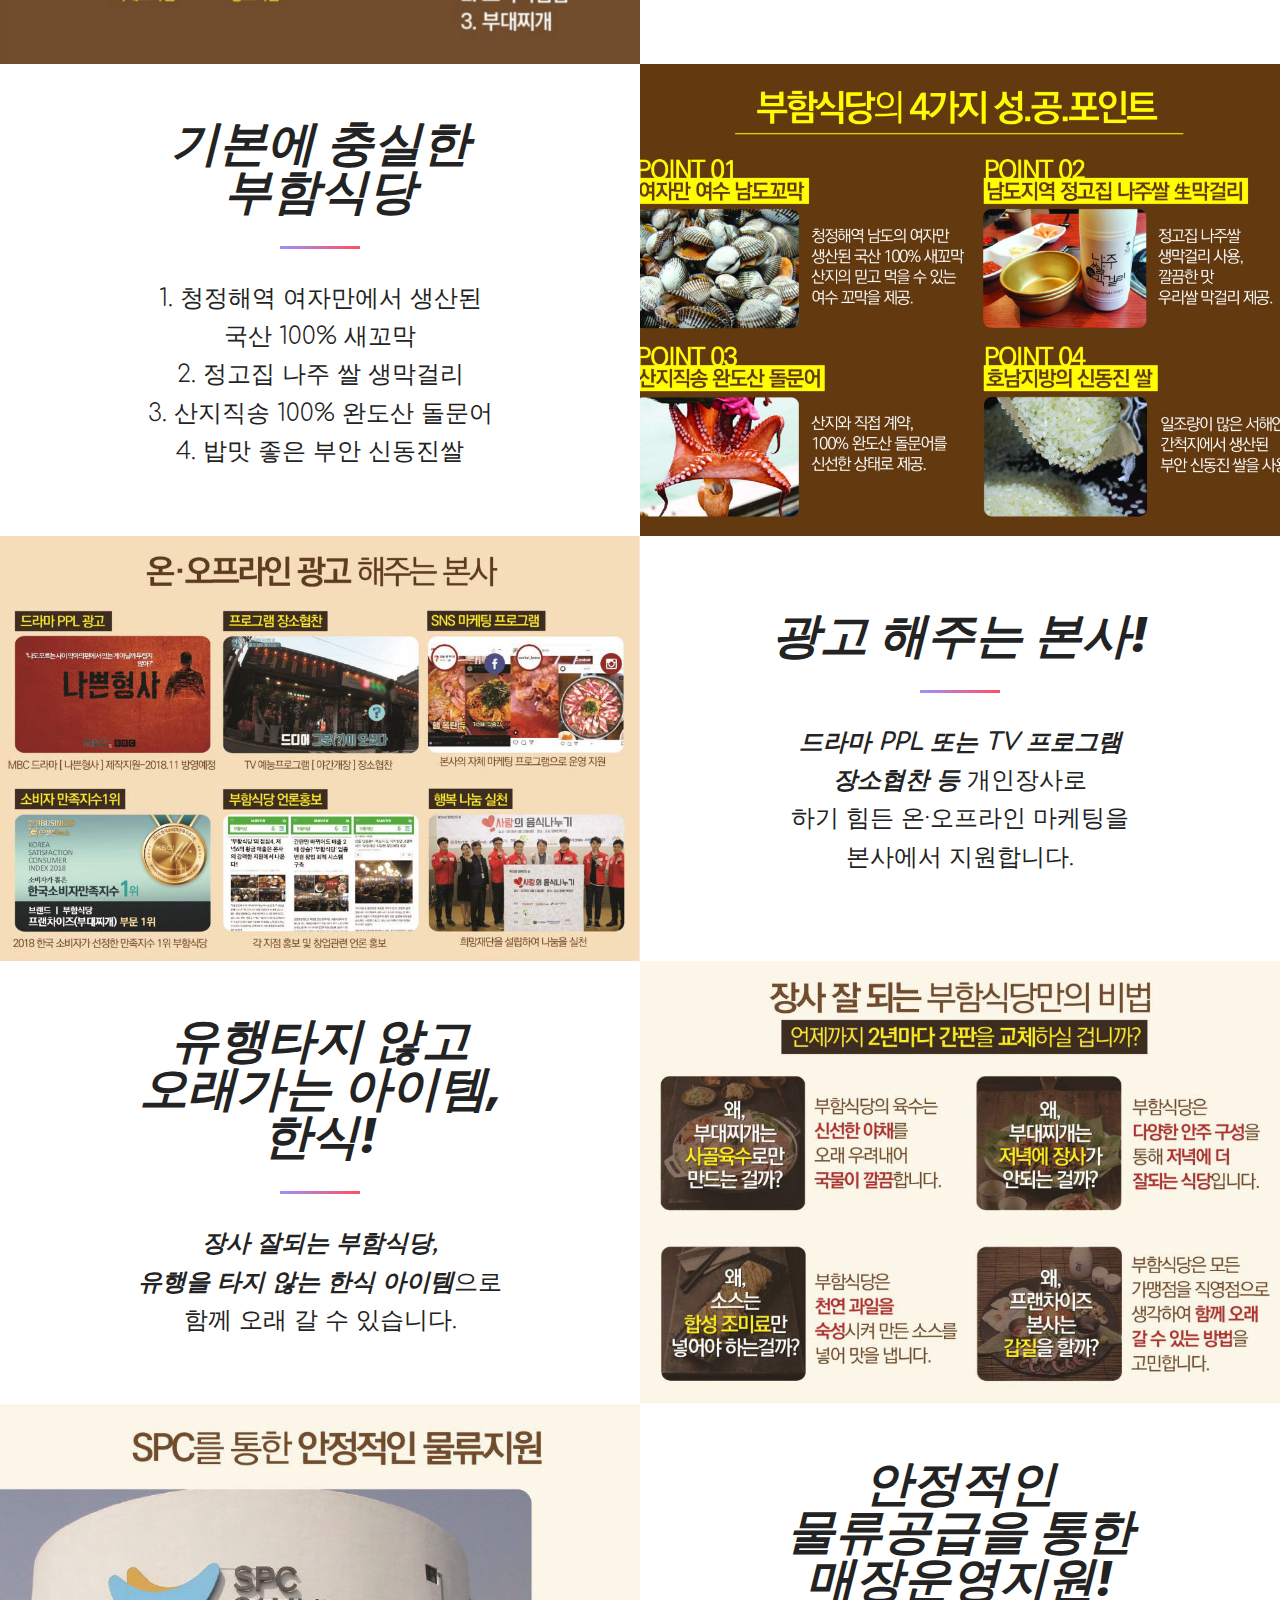
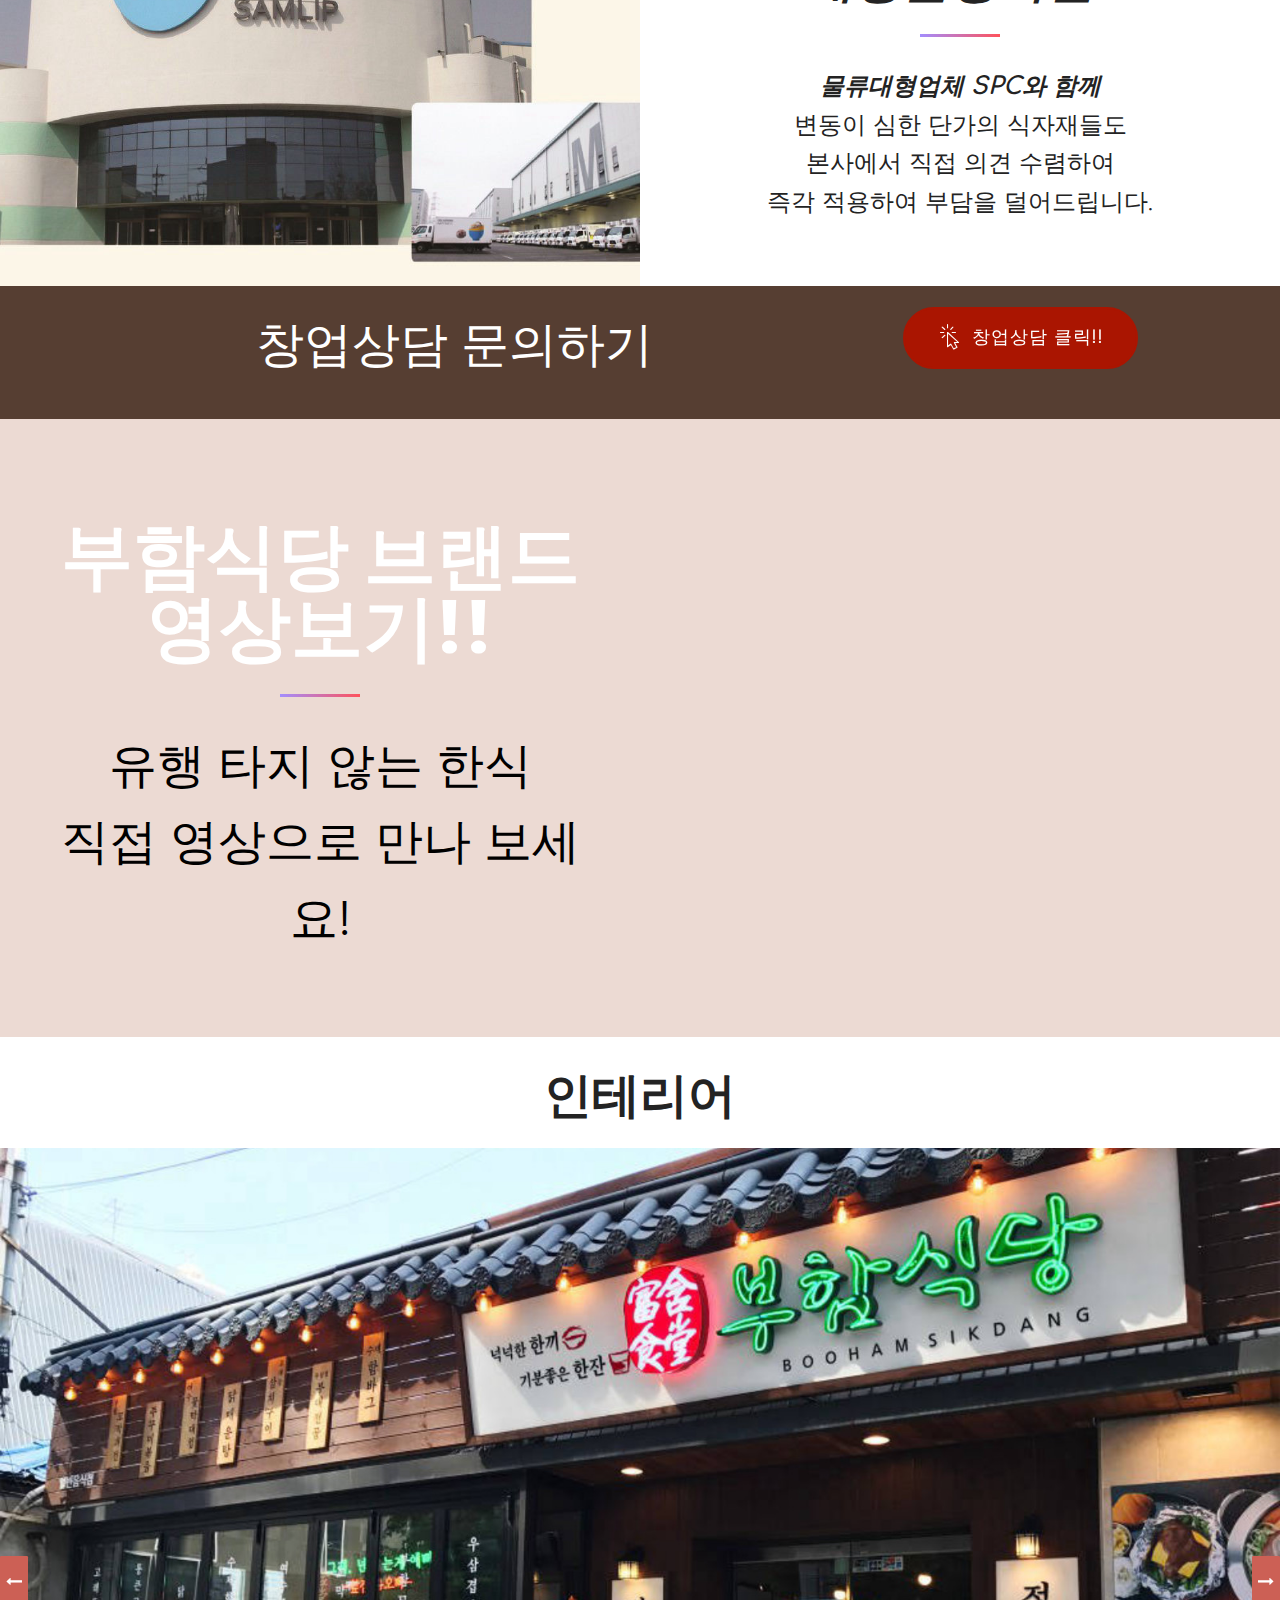
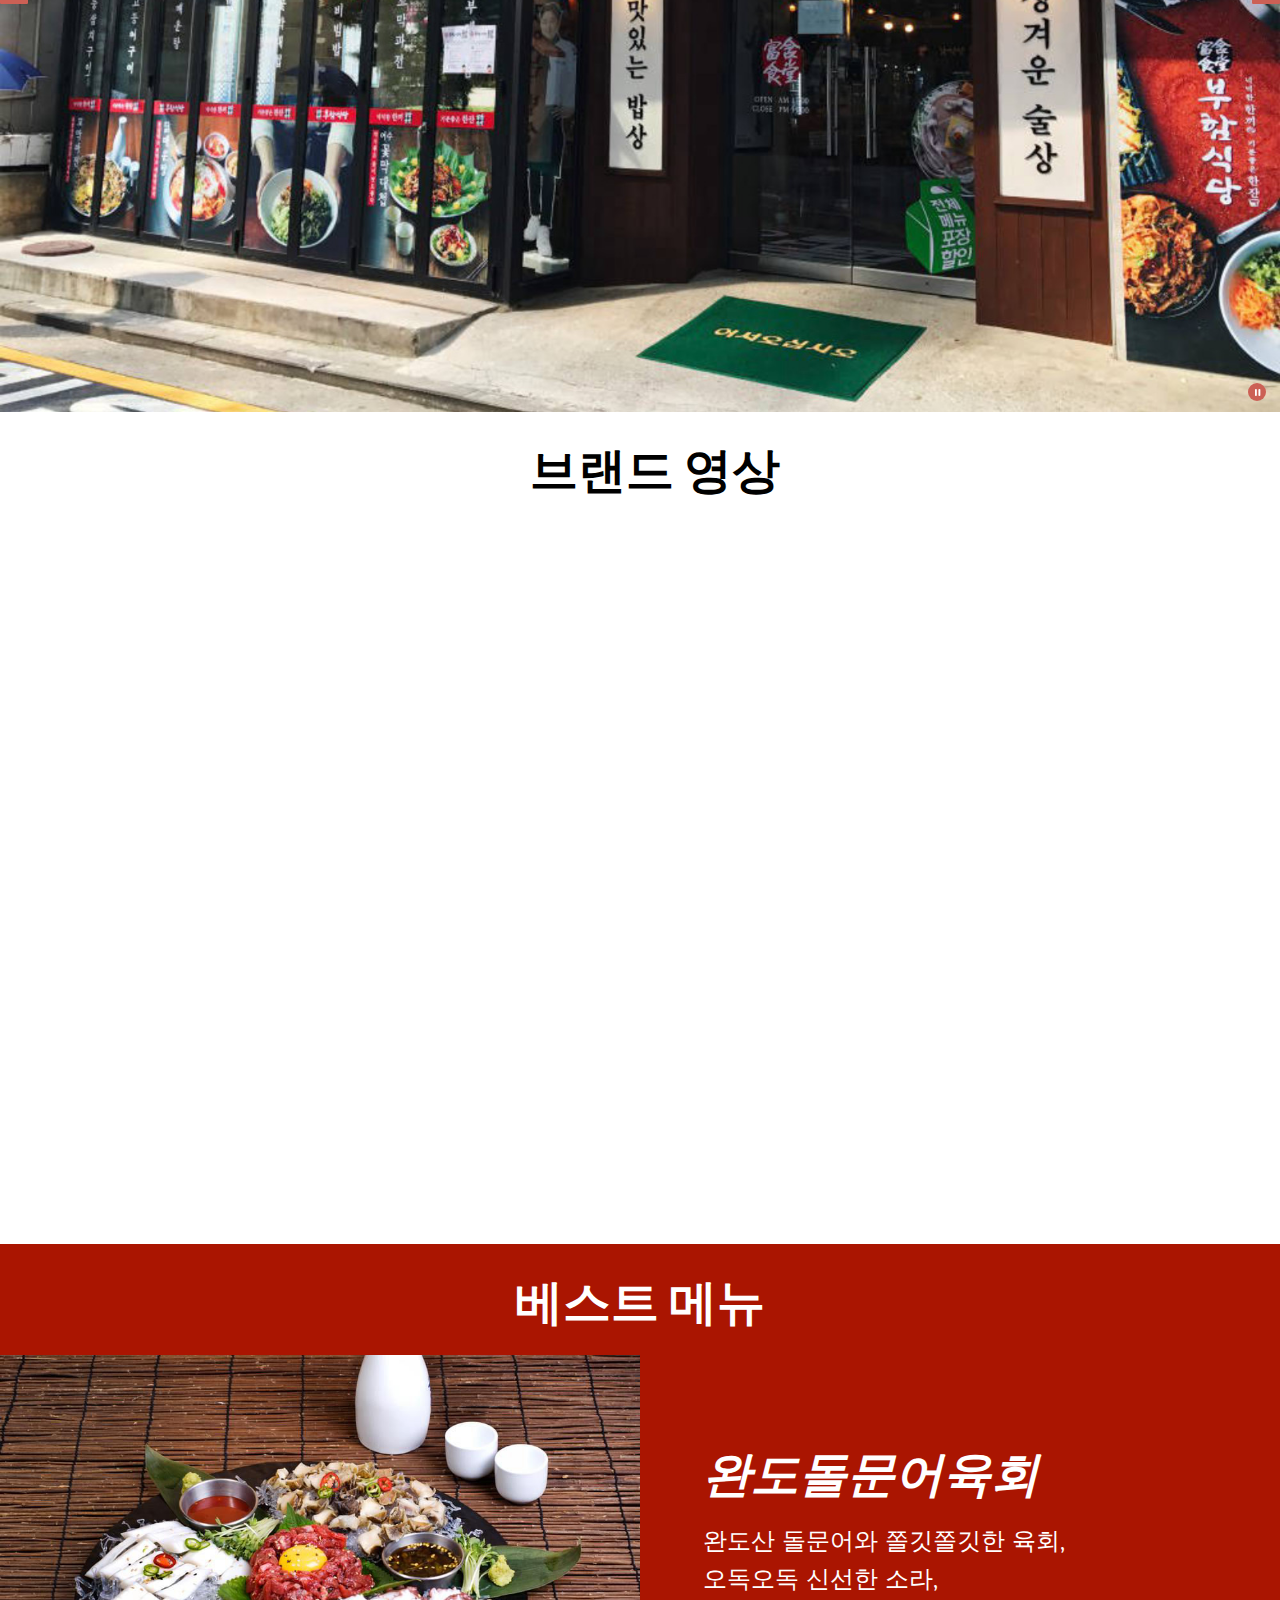
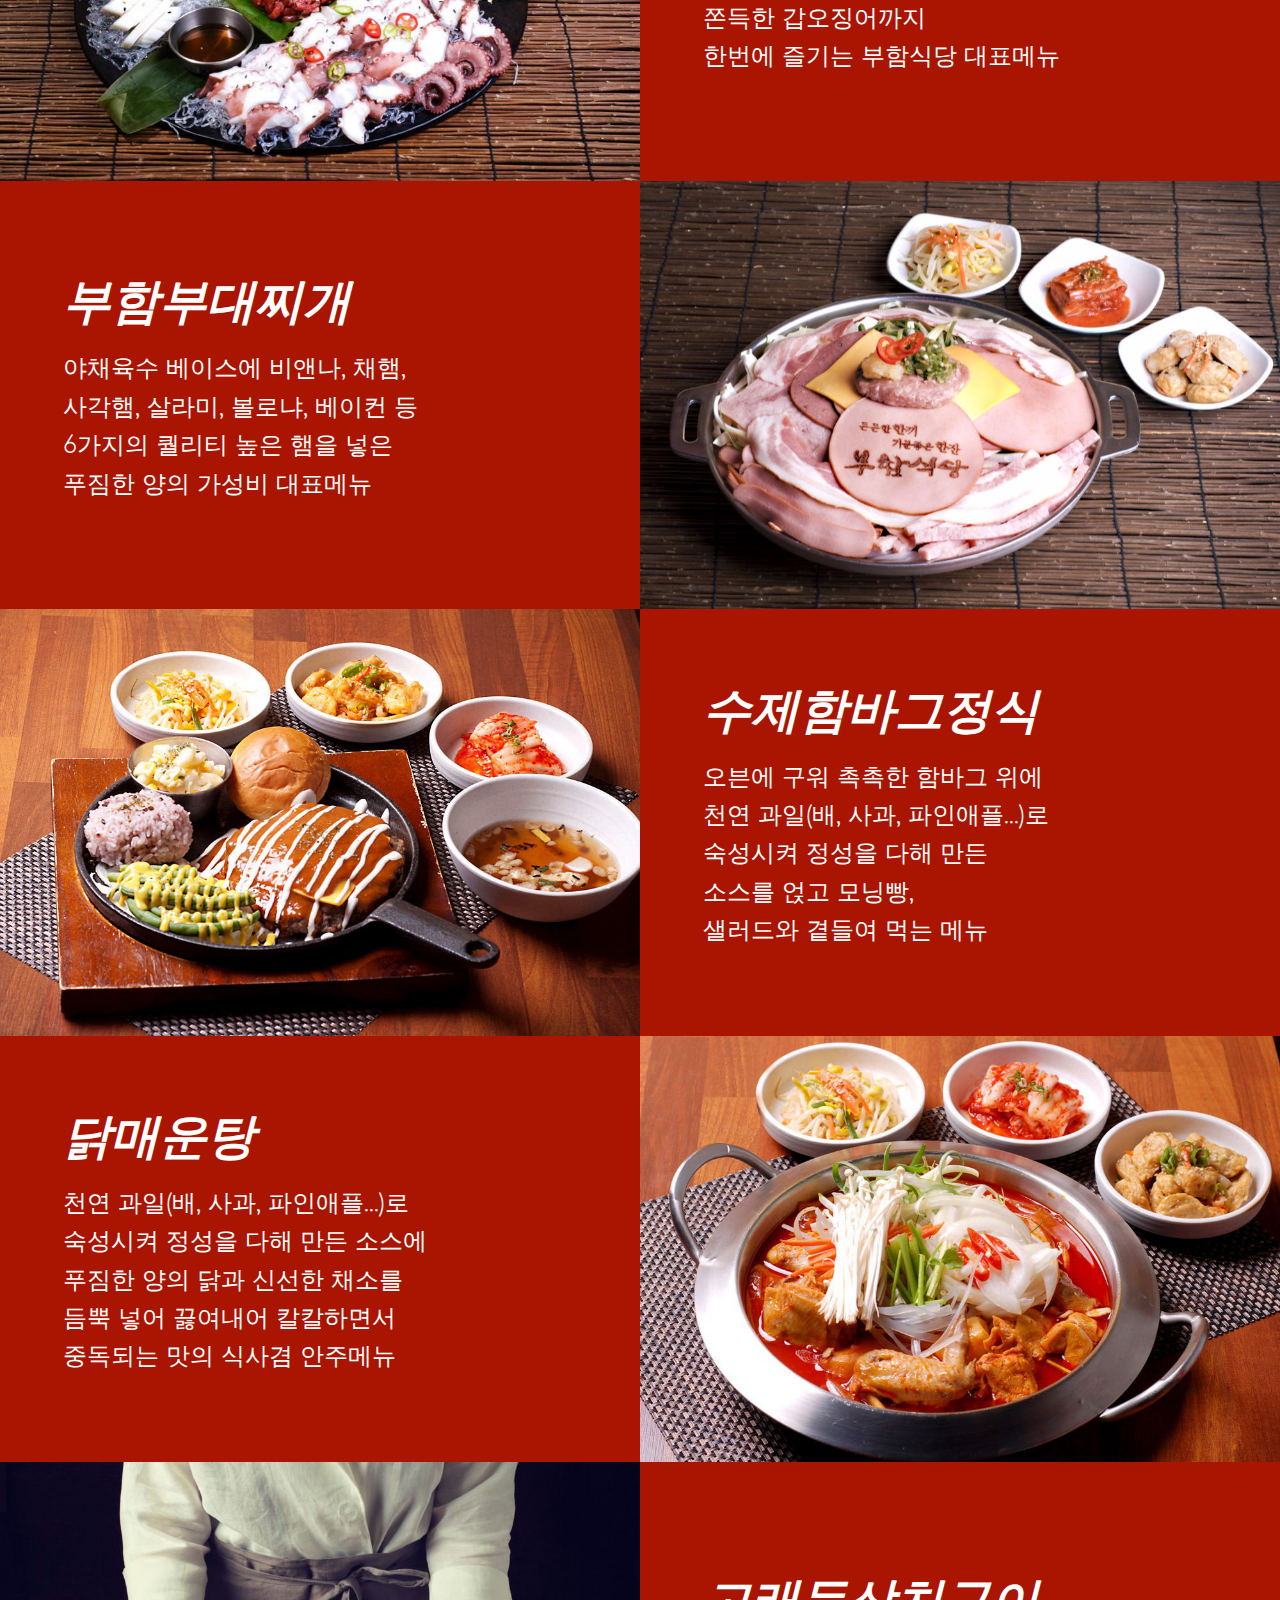
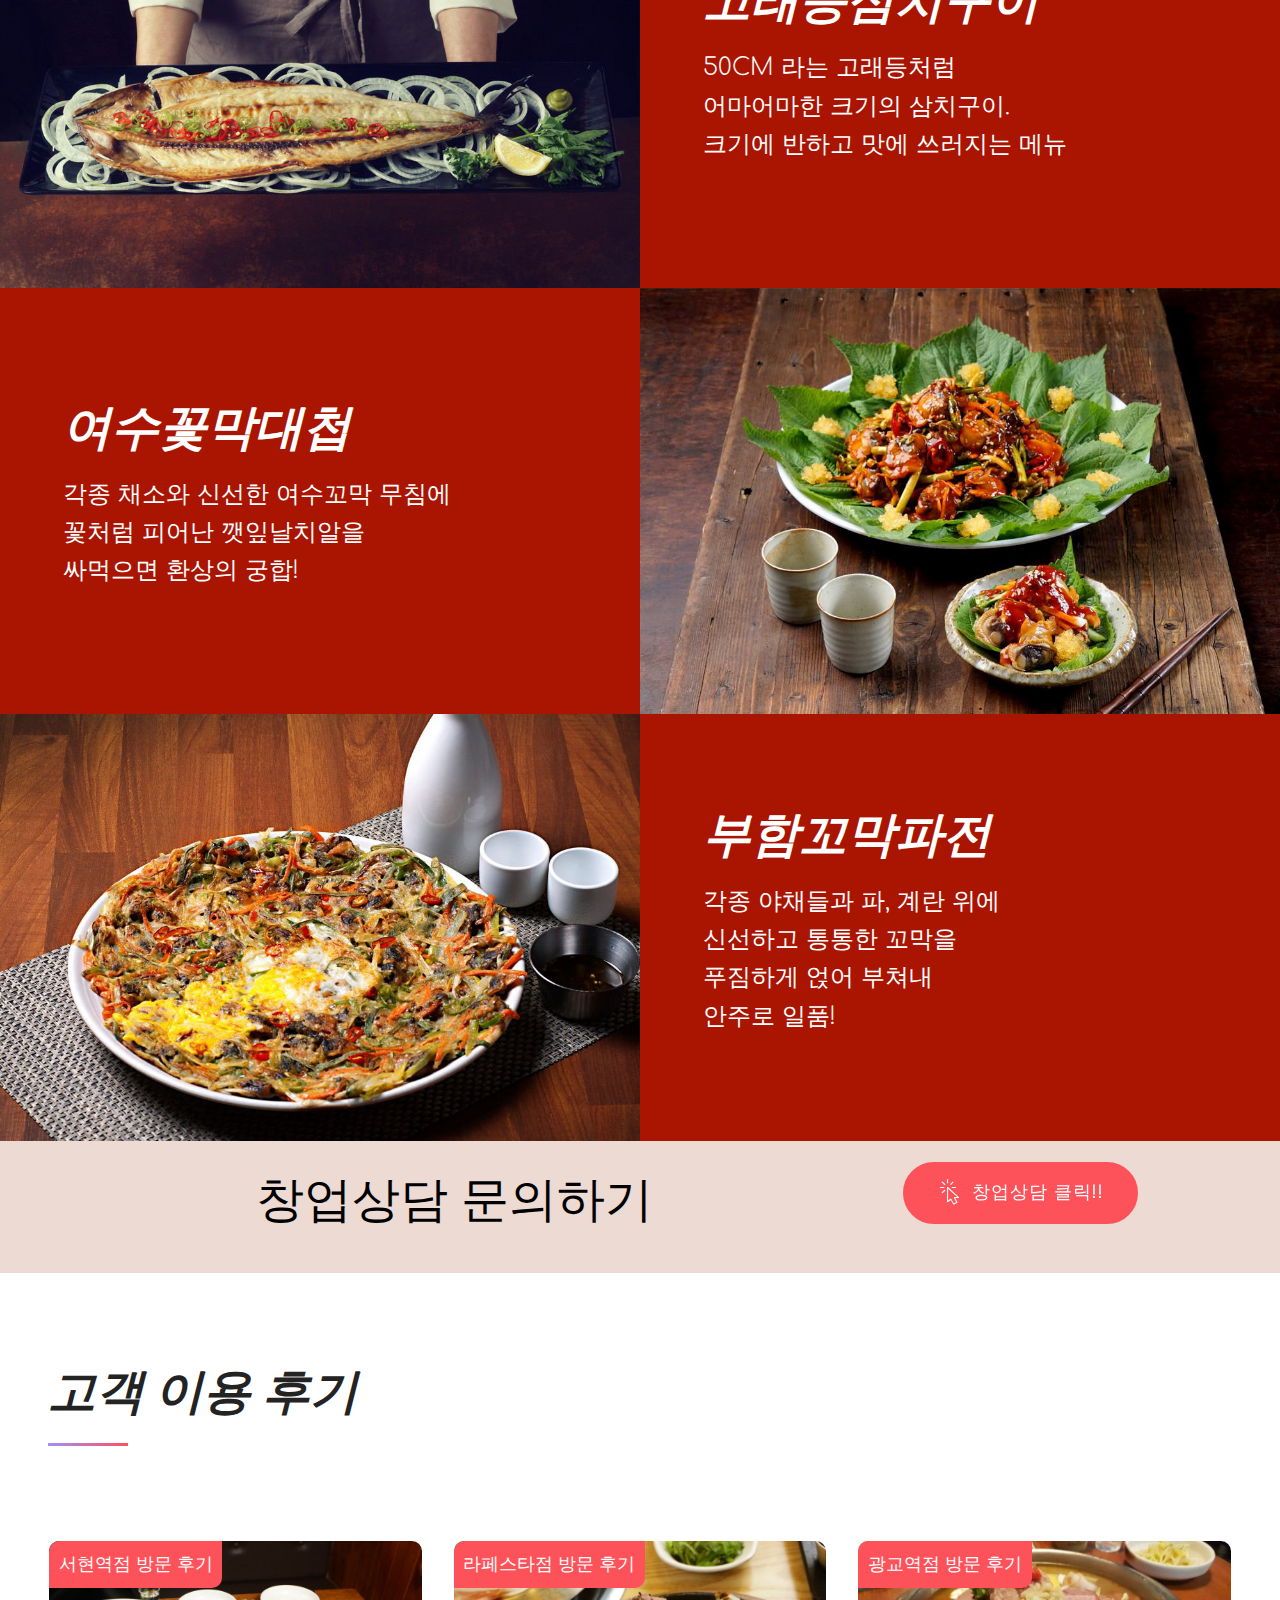
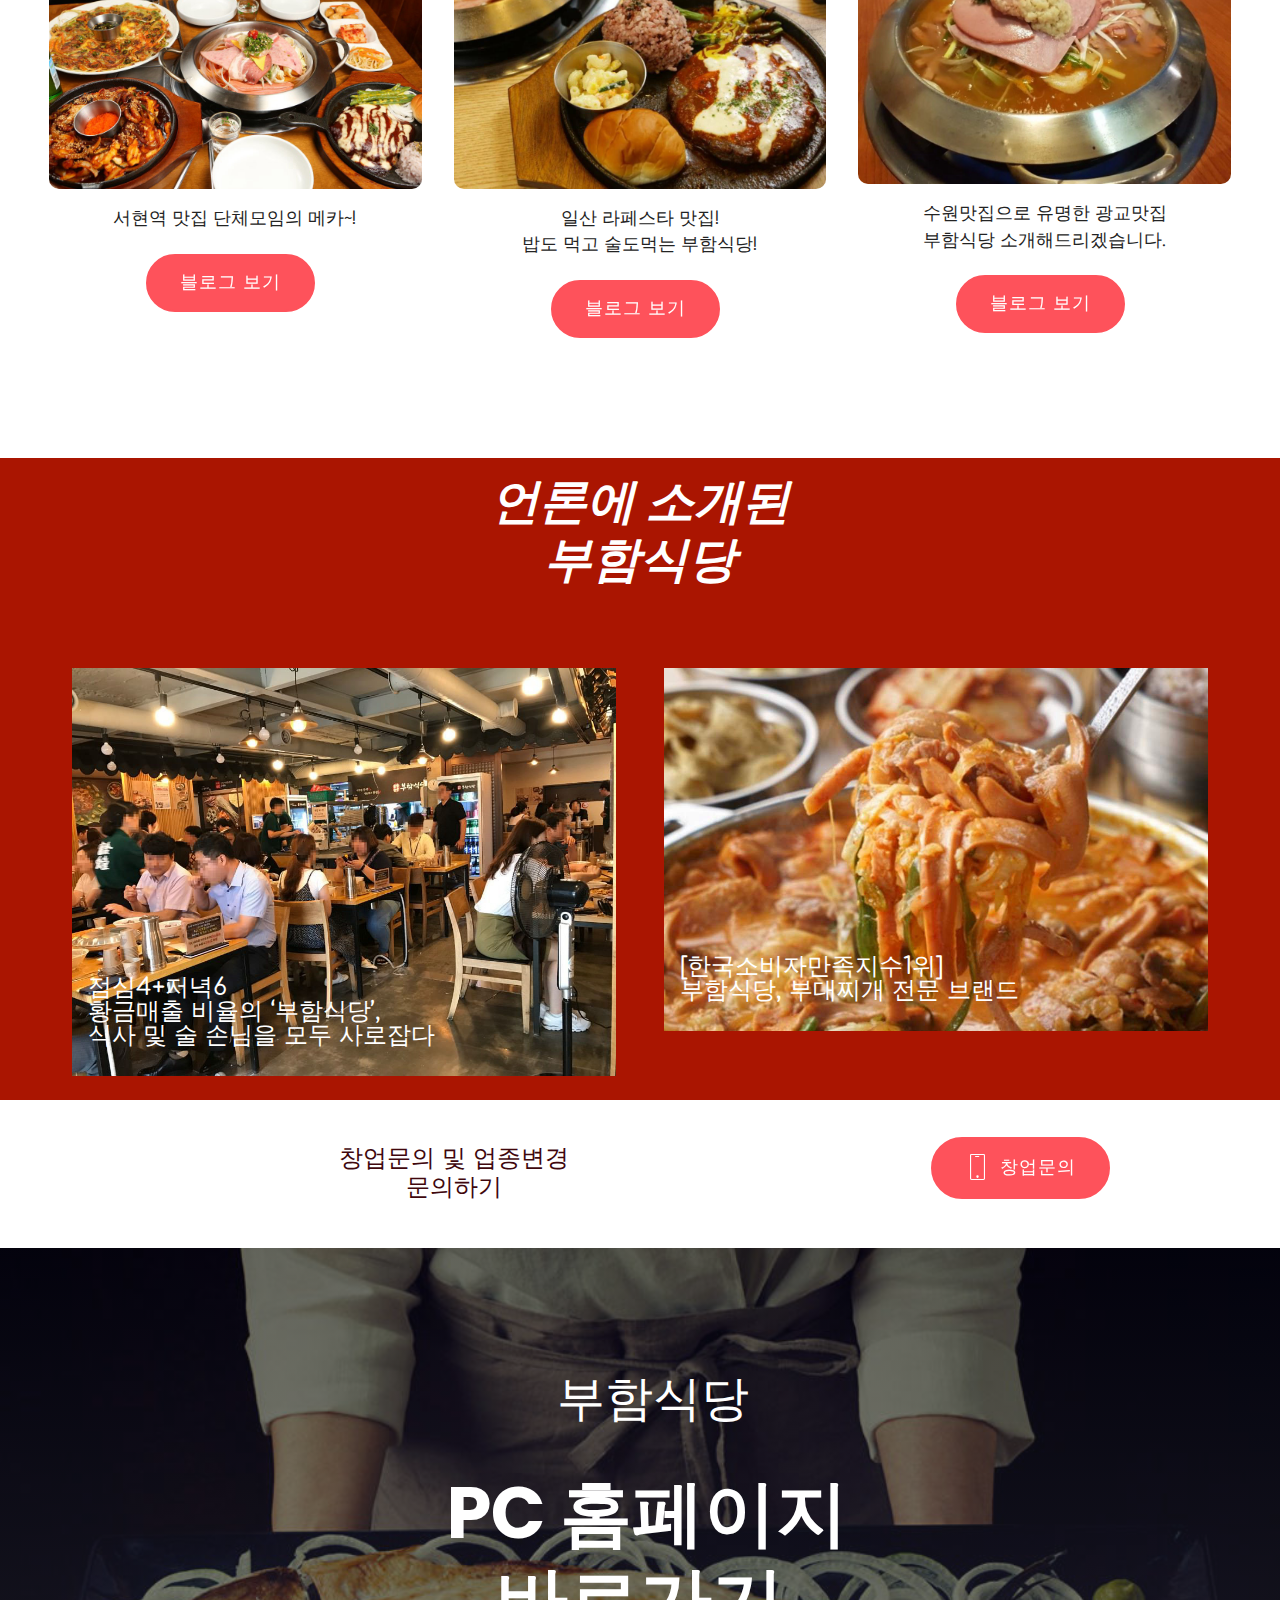
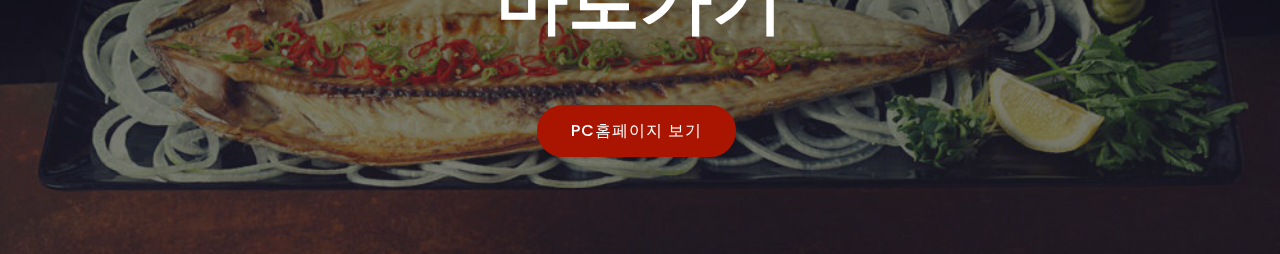
==== commit 0d27751f: "4.4" ====
--- a/index.html
+++ b/index.html
@@ -41,6 +41,28 @@
 <script type="text/javascript">
       kakaoPixel('2695495628180375016').pageView('retageting');
 </script>
+
+
+
+<!-- Global site tag (gtag.js) - Google Ads: 856592549 -->
+<script async src="https://www.googletagmanager.com/gtag/js?id=AW-856592549"></script>
+<script>
+  window.dataLayer = window.dataLayer || [];
+  function gtag(){dataLayer.push(arguments);}
+  gtag('js', new Date());
+
+  gtag('config', 'AW-856592549');
+</script>
+
+<!-- Global site tag (gtag.js) - Google Analytics -->
+<script async src="https://www.googletagmanager.com/gtag/js?id=UA-132987765-1"></script>
+<script>
+  window.dataLayer = window.dataLayer || [];
+  function gtag(){dataLayer.push(arguments);}
+  gtag('js', new Date());
+
+  gtag('config', 'UA-132987765-1');
+</script>
 <link rel="stylesheet" href = "assets/wowslider-init/boundary/style.css"></link><link rel="stylesheet" href = "assets/wowslider-init/boundary/style.css"></link></head>
 <body>
   <section class="menu cid-qMMxXJLkba" once="menu" id="menu1-8">
@@ -93,7 +115,7 @@
     </div>
 </section>
 
-<section class="mbr-wowslider-container mbr-section mbr-section__container carousel slide mbr-section-nopadding mbr-wowslider-container--boundary" data-ride="carousel" data-keyboard="false" data-wrap="true" data-interval="false" id="wowslider-9" data-rv-view="248" style="background-color: rgb(255, 255, 255);">
+<section class="mbr-wowslider-container mbr-section mbr-section__container carousel slide mbr-section-nopadding mbr-wowslider-container--boundary" data-ride="carousel" data-keyboard="false" data-wrap="true" data-interval="false" id="wowslider-9" data-rv-view="5" style="background-color: rgb(255, 255, 255);">
     <div class="mbr-wowslider">
         <div class="ws_images">
             <ul>
@@ -102,13 +124,13 @@
                     <img src="assets/images/batch-180918-4-1600x1080.jpg" alt="title 2" title="title 2"> text 2
                 </li><li>
                     
-                    <img src="assets/images/kakaotalk-photo-2018-10-01-11-43-52-1600x1080.jpg" alt="title 1" title="title 1"> text 1
+                    <img src="assets/images/1-1600x1080.jpg" alt="title 1" title="title 1"> text 1
                 </li><li>
                     
-                    <img src="assets/images/batch-180918-2-1600x1080.jpg" alt="title 3" title="title 3"> text 3
+                    <img src="assets/images/3-1600x1080.jpg" alt="title 3" title="title 3"> text 3
                 </li><li>
                     
-                    <img src="assets/images/kakaotalk-photo-2018-11-30-16-55-23-1600x1080.jpg" alt="title 2" title="title 2"> text 2
+                    <img src="assets/images/2-1600x1080.jpg" alt="title 2" title="title 2"> text 2
                 </li>
             </ul>
         </div>
@@ -117,11 +139,11 @@
                 <a href="#" title="">
                     <span><img alt="slide1" src="assets/images/batch-180918-4-85x48.png"></span>
                 </a><a href="#" title="">
-                    <span><img alt="slide1" src="assets/images/kakaotalk-photo-2018-10-01-11-43-52-85x48.png"></span>
+                    <span><img alt="slide1" src="assets/images/1-85x48.png"></span>
                 </a><a href="#" title="">
-                    <span><img alt="slide1" src="assets/images/batch-180918-2-85x48.png"></span>
+                    <span><img alt="slide1" src="assets/images/3-85x48.png"></span>
                 </a><a href="#" title="">
-                    <span><img alt="slide1" src="assets/images/kakaotalk-photo-2018-11-30-16-55-23-85x48.png"></span>
+                    <span><img alt="slide1" src="assets/images/2-85x48.png"></span>
                 </a>
             </div>
         </div>
@@ -166,7 +188,7 @@
         <div class="row main align-items-center">
             <div class="col-md-6 image-element align-self-stretch">
                 <div class="img-wrap" style="width: 80%; height: 80%;">
-                    <img src="assets/images/kakaotalk-photo-2018-10-01-11-43-52-1280x852.jpg" alt="" title="">
+                    <img src="assets/images/1-1440x972.png" alt="" title="">
                 </div>
             </div>
             <div class="col-md-6 text-element">
@@ -222,7 +244,7 @@
         <div class="row main align-items-center">
             <div class="col-md-6 image-element align-self-stretch">
                 <div class="img-wrap" style="width: 80%; height: 80%;">
-                    <img src="assets/images/batch-180918-2-1000x665.jpg" alt="" title="">
+                    <img src="assets/images/3-1440x972.png" alt="" title="">
                 </div>
             </div>
             <div class="col-md-6 text-element">
@@ -409,7 +431,7 @@
     </div>
 </section>
 
-<section class="mbr-wowslider-container mbr-section mbr-section__container carousel slide mbr-section-nopadding mbr-wowslider-container--boundary" data-ride="carousel" data-keyboard="false" data-wrap="true" data-interval="false" id="wowslider-q" data-rv-view="298" style="background-color: rgb(255, 255, 255);">
+<section class="mbr-wowslider-container mbr-section mbr-section__container carousel slide mbr-section-nopadding mbr-wowslider-container--boundary" data-ride="carousel" data-keyboard="false" data-wrap="true" data-interval="false" id="wowslider-q" data-rv-view="55" style="background-color: rgb(255, 255, 255);">
     <div class="mbr-wowslider">
         <div class="ws_images">
             <ul>
